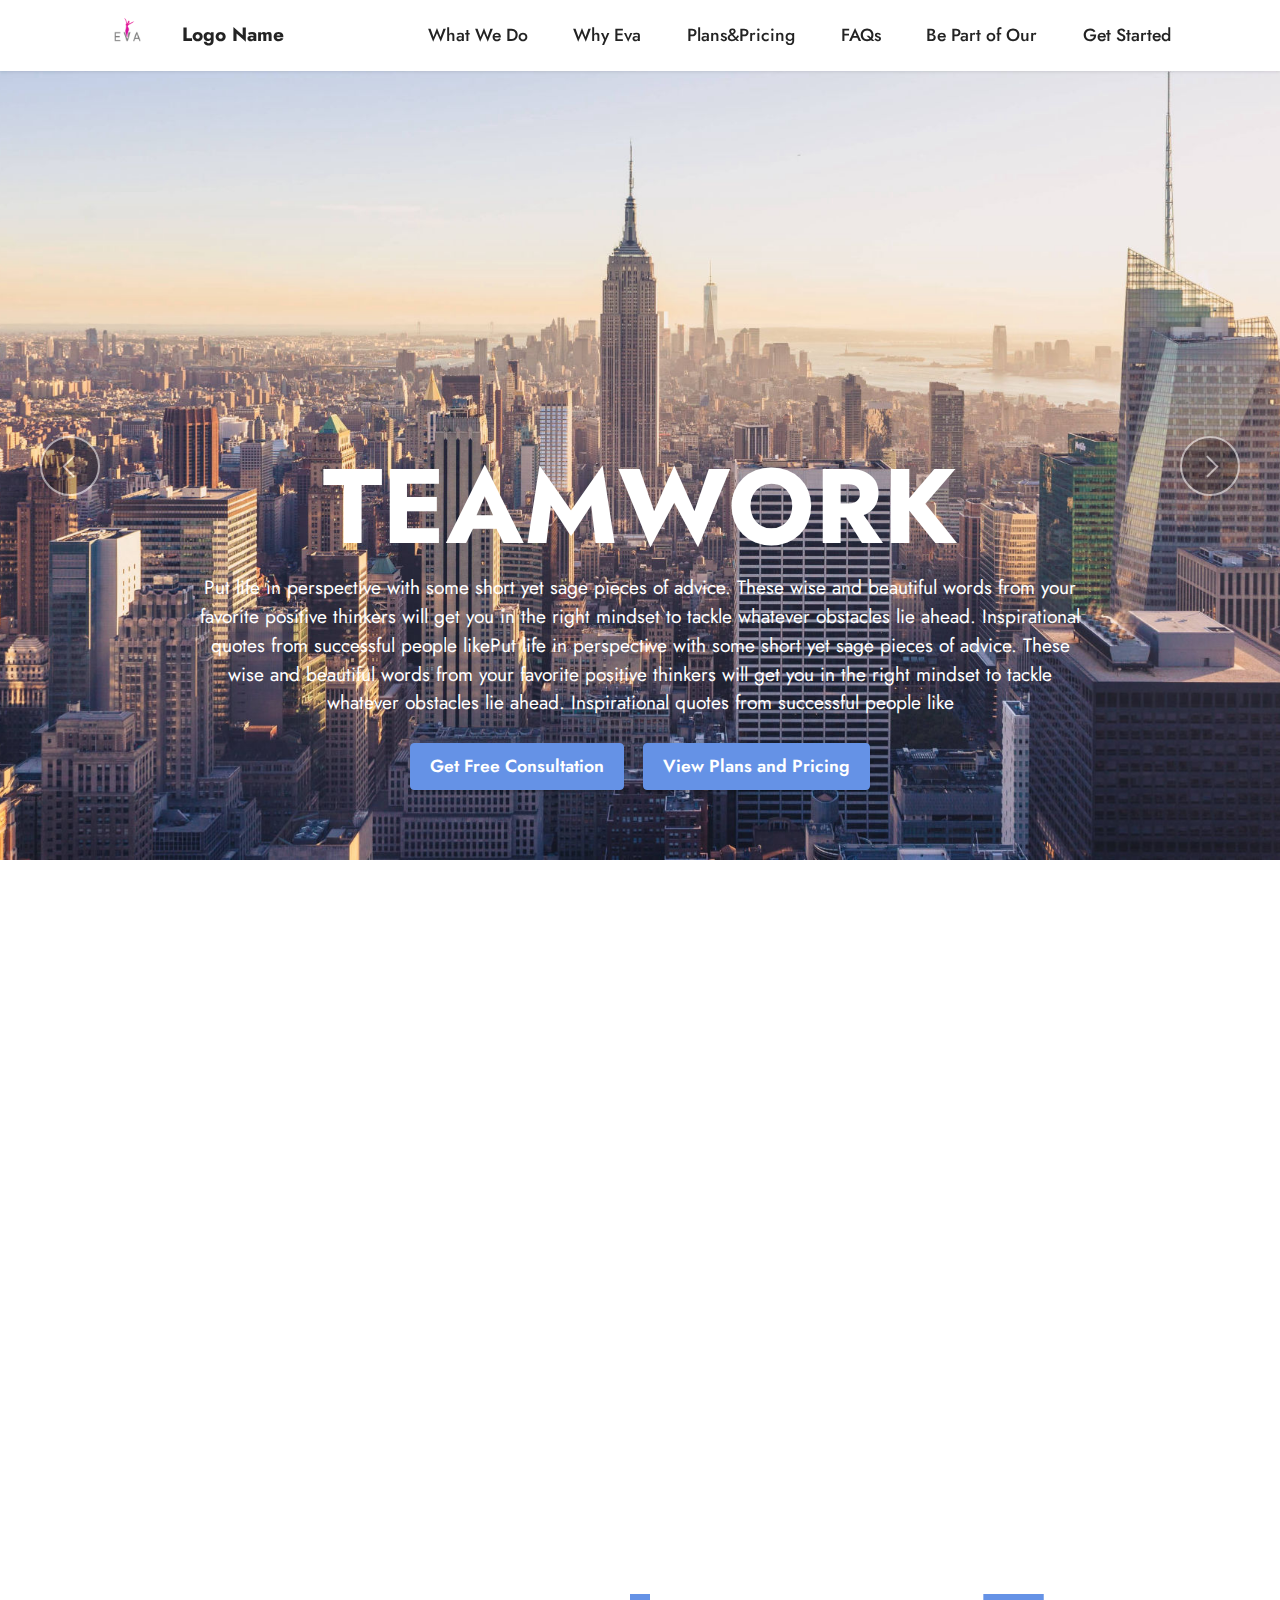
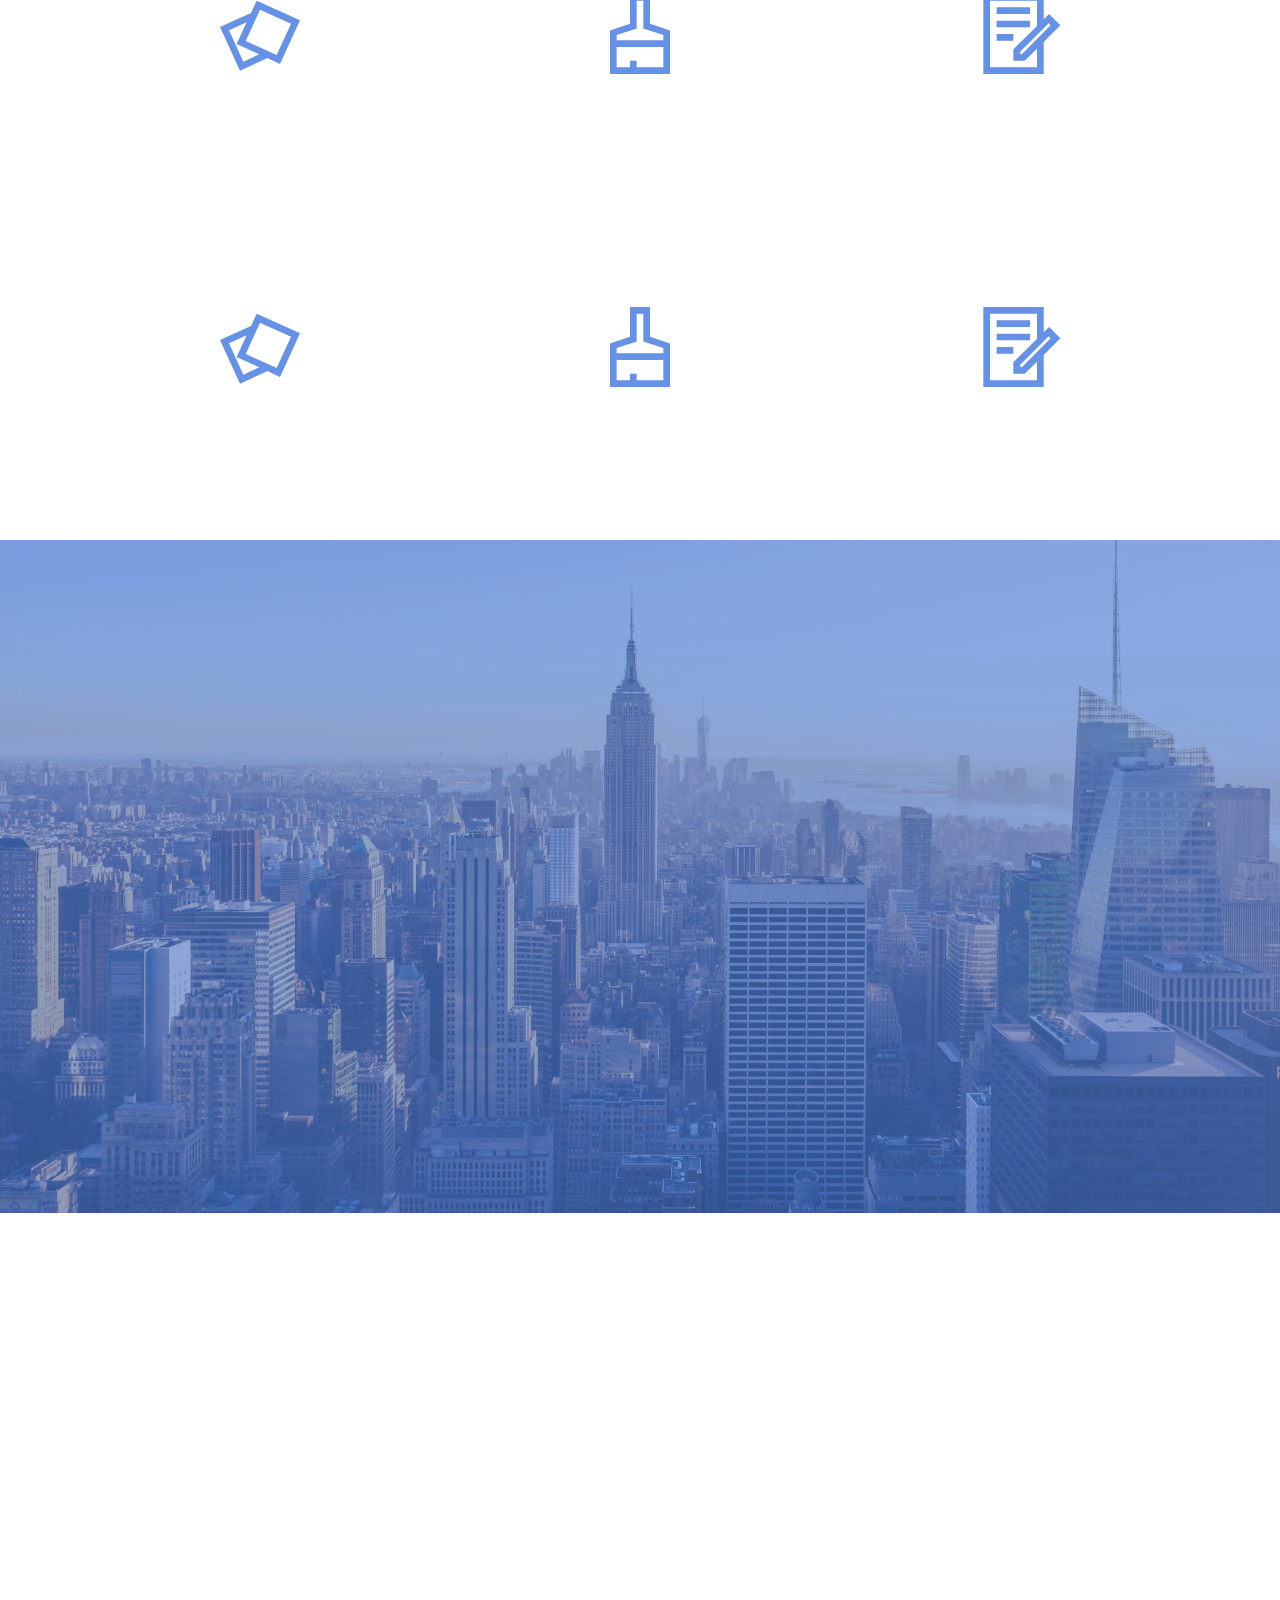
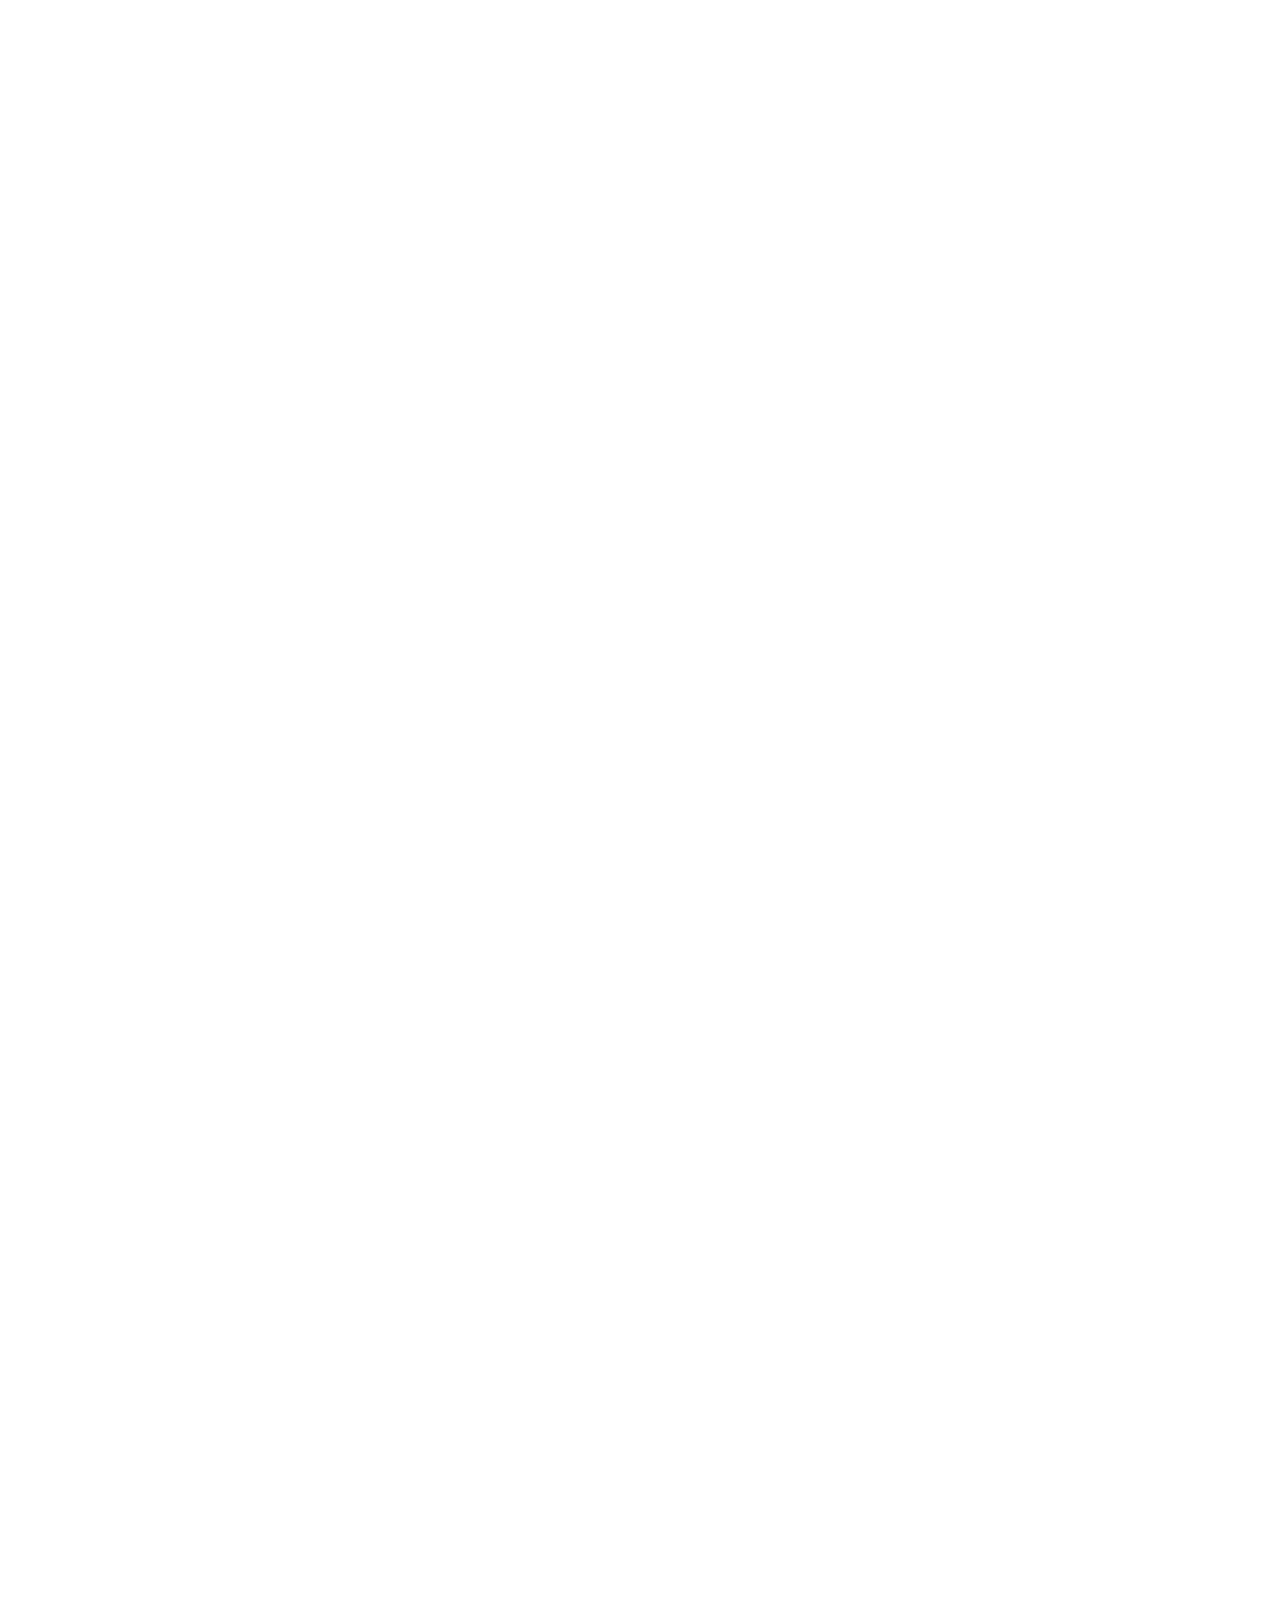
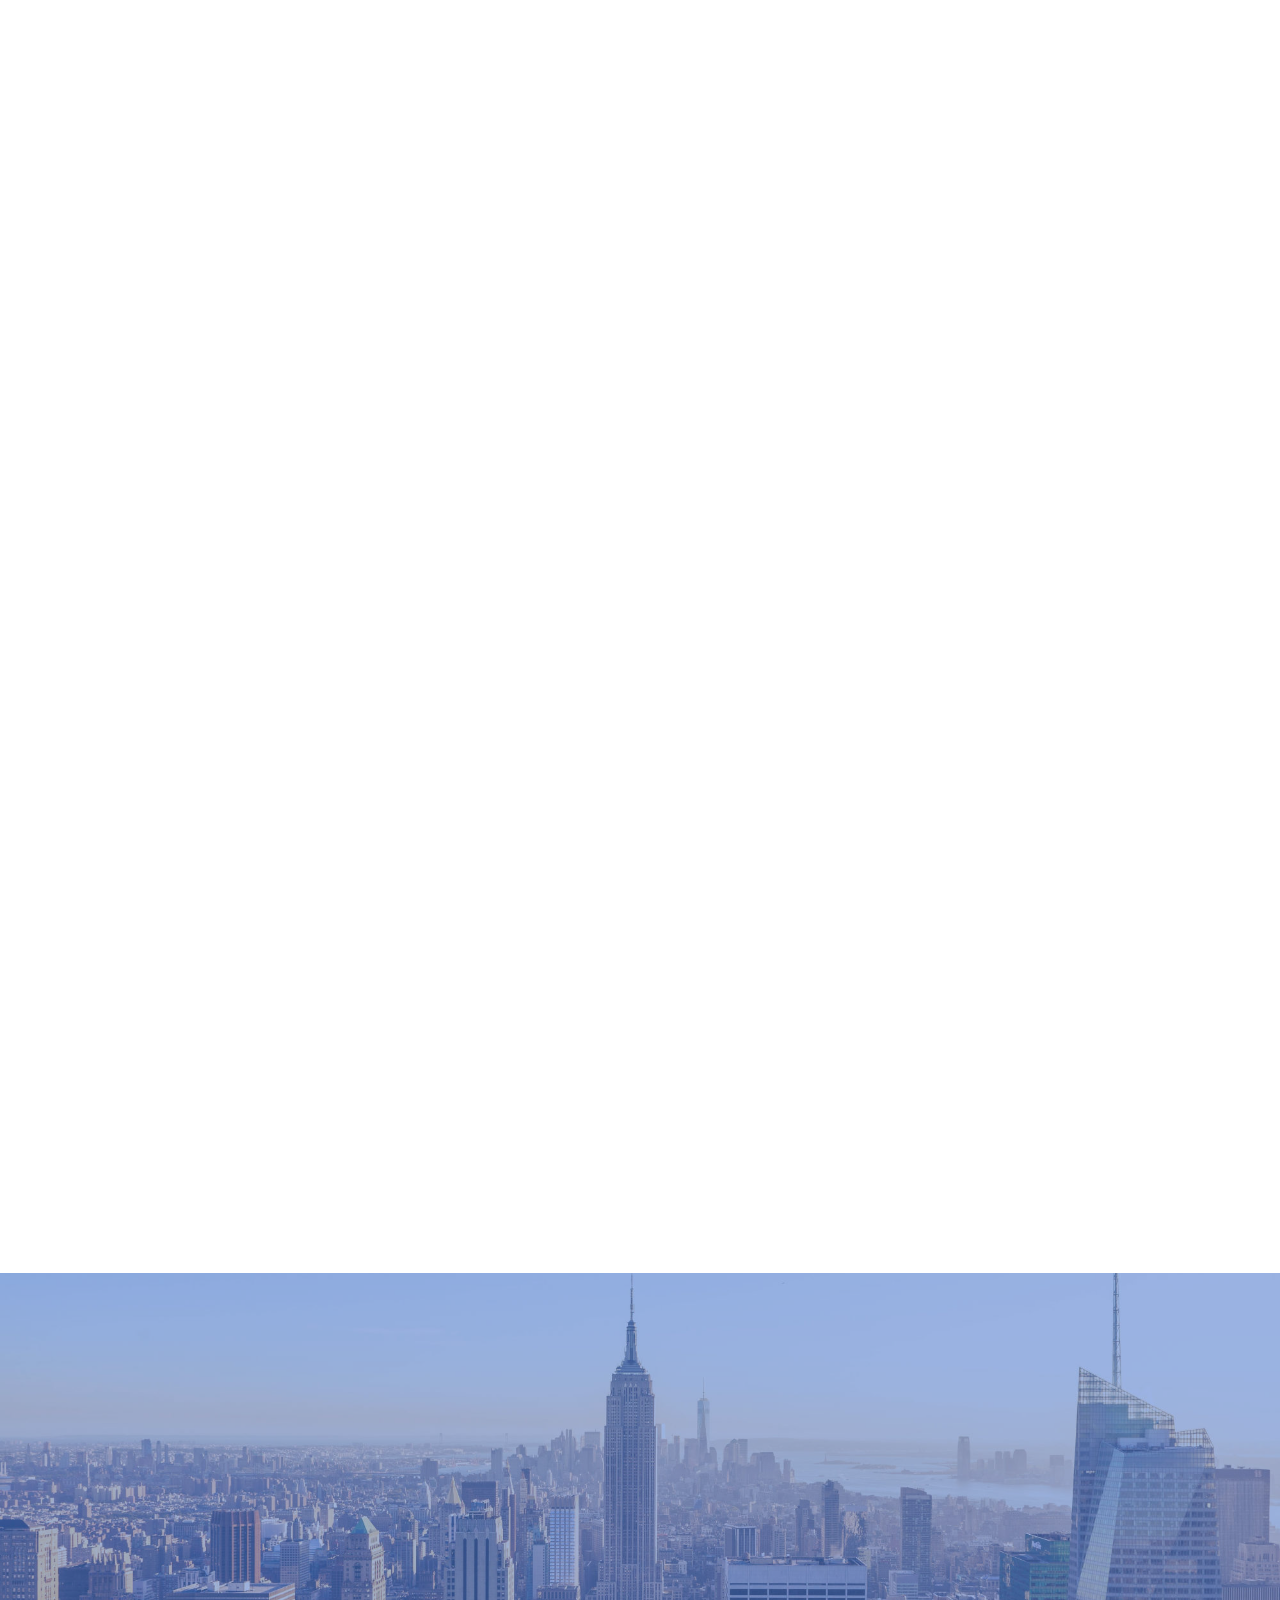
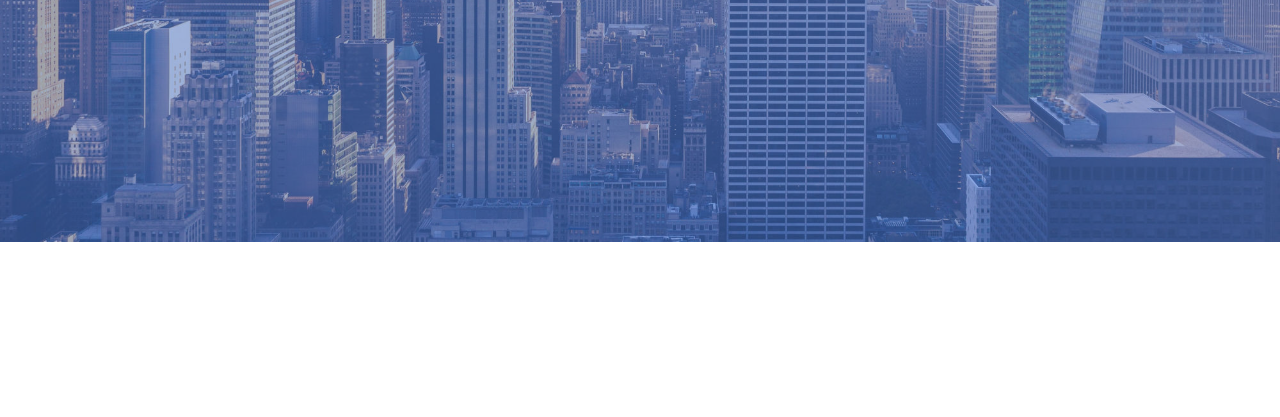
==== index.html @ bc3f20e6 "create github pages" ====
<!DOCTYPE html>
<html  >
<head>
  <!-- Site made with Mobirise Website Builder v5.0.29, https://mobirise.com -->
  <meta charset="UTF-8">
  <meta http-equiv="X-UA-Compatible" content="IE=edge">
  <meta name="generator" content="Mobirise v5.0.29, mobirise.com">
  <meta name="viewport" content="width=device-width, initial-scale=1, minimum-scale=1">
  <link rel="shortcut icon" href="assets/images/eva-04-128x74.png" type="image/x-icon">
  <meta name="description" content="">
  
  
  <title>Home</title>
  <link rel="stylesheet" href="assets/web/assets/mobirise-icons2/mobirise2.css">
  <link rel="stylesheet" href="assets/tether/tether.min.css">
  <link rel="stylesheet" href="assets/bootstrap/css/bootstrap.min.css">
  <link rel="stylesheet" href="assets/bootstrap/css/bootstrap-grid.min.css">
  <link rel="stylesheet" href="assets/bootstrap/css/bootstrap-reboot.min.css">
  <link rel="stylesheet" href="assets/dropdown/css/style.css">
  <link rel="stylesheet" href="assets/animatecss/animate.css">
  <link rel="stylesheet" href="assets/socicon/css/styles.css">
  <link rel="stylesheet" href="assets/theme/css/style.css">
  <link rel="preload" as="style" href="assets/mobirise/css/mbr-additional.css"><link rel="stylesheet" href="assets/mobirise/css/mbr-additional.css" type="text/css">
  
  
  
  
</head>
<body>
  
  <section class="menu menu2 cid-sbpPkQp2uf" once="menu" id="menu2-1">
    
    <nav class="navbar navbar-dropdown navbar-fixed-top navbar-expand-lg">
        <div class="container">
            <div class="navbar-brand">
                <span class="navbar-logo">
                    <a href="index.html#slider1-2">
                        <img src="assets/images/eva-04-1-113x65.png" alt="" style="height: 3rem;">
                    </a>
                </span>
                <span class="navbar-caption-wrap"><a class="navbar-caption text-black text-primary display-7" href="index.html#slider1-2">Logo Name&nbsp;</a></span>
            </div>
            <button class="navbar-toggler" type="button" data-toggle="collapse" data-target="#navbarSupportedContent" aria-controls="navbarNavAltMarkup" aria-expanded="false" aria-label="Toggle navigation">
                <div class="hamburger">
                    <span></span>
                    <span></span>
                    <span></span>
                    <span></span>
                </div>
            </button>
            <div class="collapse navbar-collapse" id="navbarSupportedContent">
                <ul class="navbar-nav nav-dropdown" data-app-modern-menu="true"><li class="nav-item"><a class="nav-link link text-black text-primary display-4" href="page2.html#header18-s">
                            What We Do</a></li><li class="nav-item"><a class="nav-link link text-black text-primary display-4" href="page1.html#header18-k">
                            Why Eva</a></li>
                    <li class="nav-item"><a class="nav-link link text-black text-primary display-4" href="page3.html#header18-z">
                            Plans&amp;Pricing</a></li><li class="nav-item"><a class="nav-link link text-black text-primary display-4" href="page4.html#header18-18">
                            FAQs</a></li><li class="nav-item"><a class="nav-link link text-black text-primary display-4" href="page5.html#header18-1g">
                            Be Part of Our</a></li>
                    <li class="nav-item"><a class="nav-link link text-black text-primary display-4" href="page8.html#form7-1y">Get Started</a>
                    </li></ul>
                
                
            </div>
        </div>
    </nav>
</section>

<section class="engine"><a href="https://mobirise.info/a">online web builder</a></section><section class="slider1 cid-sbpPXqwzat" id="slider1-2">
    
    <div class="carousel slide" id="sbBmzz43E3" data-ride="carousel" data-interval="4000">
        <ol class="carousel-indicators">
            <li data-slide-to="0" class="active" data-target="#sbBmzz43E3"></li>
            <li data-slide-to="1" data-target="#sbBmzz43E3"></li>
            <li data-slide-to="2" data-target="#sbBmzz43E3"></li>
        </ol>
        <div class="carousel-inner">
            <div class="carousel-item slider-image item active">
                <div class="item-wrapper">
                    <img class="d-block w-100" src="assets/images/building-1900x1069.jpg" data-slide-to="0">
                    
                    <div class="carousel-caption">
                        <h5 class="mbr-section-subtitle mbr-fonts-style display-1">
                            <strong>TEAMWORK</strong></h5>
                        <p class="mbr-section-text mbr-fonts-style display-7">Put life in perspective with some short yet sage pieces of advice. These wise and beautiful words from your favorite positive thinkers will get you in the right mindset to tackle whatever obstacles lie ahead. Inspirational quotes from successful people likePut life in perspective with some short yet sage pieces of advice. These wise and beautiful words from your favorite positive thinkers will get you in the right mindset to tackle whatever obstacles lie ahead. Inspirational quotes from successful people like</p>
                          <div class="row justify-content-center">
            <div class="col-md-12 col-lg-">
                <div class="mbr-section-btn align-center"><a class="btn btn-primary display-4" href="page6.html" target="_blank">Get Free Consultation</a>&nbsp; &nbsp; &nbsp; &nbsp;<a class="btn btn-primary display-4" href="page3.html#pricing2-11">View Plans and Pricing</a></div>
        </div>
               
        </div>
                    </div>
                </div>
            </div><div class="carousel-item slider-image item">
                <div class="item-wrapper">
                    <img class="d-block w-100" src="assets/images/company-1900x1425.jpg" data-slide-to="1">
                    
                    <div class="carousel-caption">
                        <h5 class="mbr-section-subtitle mbr-fonts-style display-1"><strong>INTEGRITY</strong></h5>
                        <p class="mbr-section-text mbr-fonts-style display-7">Put life in perspective with some short yet sage pieces of advice. These wise and beautiful words from your favorite positive thinkers will get you in the right mindset to tackle whatever obstacles lie ahead. Inspirational quotes from successful people likePut life in perspective with some short yet sage pieces of advice. These wise and beautiful words from your favorite positive thinkers will get you in the right mindset to tackle whatever obstacles lie ahead. Inspirational quotes from successful people like</p>
                         <div class="row justify-content-center">
            <div class="col-md-12 col-lg-">
                <div class="mbr-section-btn align-center"><a class="btn btn-primary display-4" href="page6.html" target="_blank">Get Free Consultation</a>&nbsp; &nbsp; &nbsp; &nbsp;<a class="btn btn-primary display-4" href="page3.html">View Plans and Pricing</a></div>
        </div>
               
        </div>
                    </div>
                </div>
            </div>
            
            <div class="carousel-item slider-image item">
                <div class="item-wrapper">
                    <img class="d-block w-100" src="assets/images/group3-1900x1165.jpg">
                    
                    <div class="carousel-caption">
                        <h5 class="mbr-section-subtitle mbr-fonts-style display-1">
                            <strong>FREEDOM</strong></h5>
                        <p class="mbr-section-text mbr-fonts-style display-7">Put life in perspective with some short yet sage pieces of advice. These wise and beautiful words from your favorite positive thinkers will get you in the right mindset to tackle whatever obstacles lie ahead. Inspirational quotes from successful people likePut life in perspective with some short yet sage pieces of advice. These wise and beautiful words from your favorite positive thinkers will get you in the right mindset to tackle whatever obstacles lie ahead. Inspirational quotes from successful people like</p>
                        <div class="row justify-content-center">
            <div class="col-md-12 col-lg-">
                <div class="mbr-section-btn align-center"><a class="btn btn-primary display-4" href="page6.html" target="_blank">Get Free Consultation</a>&nbsp; &nbsp; &nbsp; &nbsp;<a class="btn btn-primary display-4" href="page3.html#pricing2-11">View Plans and Pricing</a></div>
        </div>
               
        </div>
                        <div></div>
                          <div></div>
                            <div></div>
                              <div></div>  
                                <div></div>
                    </div>
                </div>
            </div>
        </div>
        <a class="carousel-control carousel-control-prev" role="button" data-slide="prev" href="#sbBmzz43E3">
            <span class="mobi-mbri mobi-mbri-arrow-prev" aria-hidden="true"></span>
            <span class="sr-only">Previous</span>
        </a>
        <a class="carousel-control carousel-control-next" role="button" data-slide="next" href="#sbBmzz43E3">
            <span class="mobi-mbri mobi-mbri-arrow-next" aria-hidden="true"></span>
            <span class="sr-only">Next</span>
        </a>
    </div>
</section>

<section class="content4 cid-sbpRpmJCJW" id="content4-4">
    
    <div class="container">
        <div class="row justify-content-center">
            <div class="title col-md-12 col-lg-10">
                <h3 class="mbr-section-title mbr-fonts-style align-center mb-4 display-5"><strong>Optimize your life with the help of an OVA Virtual Assistant (VA)</strong></h3>
      
                
            </div>
        </div>
    </div>
</section>

<section class="content5 cid-sbpSzeBwg0" id="content5-6">
    
    <div class="container">
        <div class="row justify-content-center">
            <div class="col-md-12 col-lg-10">
                
                <h4 class="mbr-section-subtitle mbr-fonts-style mb-4 display-5">
                    WE TAKE CARE OF IT</h4>
                <p class="mbr-text mbr-fonts-style display-7">
                    Put life in perspective with some short yet sage pieces of advice. These wise and beautiful words from your favorite positive thinkers will get you in the right mindset to tackle whatever obstacles lie ahead. Inspirational quotes from successful people likePu</p>
            </div>
        </div>
    </div>
</section>

<section class="features13 cid-sbpSO066Wj" id="features14-7">
    

    
    <div class="container">
        <div class="row">
            <div class="col-12">
                <h3 class="mbr-section-title align-center mb-4 mbr-fonts-style display-2"><strong>What you get</strong></h3>
            </div>
            <div class="card col-12 col-md-4 col-lg-2 p-3">
                <div class="card-wrapper">
                    <div class="card-box align-center">
                        <span class="mbr-iconfont mobi-mbri-image-gallery mobi-mbri"></span>
                        <h4 class="card-title align-center mbr-black mbr-fonts-style display-7"><strong>&nbsp;Images</strong></h4>
                    </div>
                </div>
            </div>
            <div class="card p-3 col-12 col-md-4 col-lg-2">
                <div class="card-wrapper">
                    <div class="card-box align-center">
                        <span class="mbr-iconfont mobi-mbri-website-theme-2 mobi-mbri"></span>
                        <h4 class="card-title align-center mbr-black mbr-fonts-style display-7">
                            <strong>Images</strong></h4>
                    </div>
                </div>
            </div>
            <div class="card p-3 col-12 col-md-4 col-lg-2">
                <div class="card-wrapper">
                    <div class="card-box align-center">
                        <span class="mbr-iconfont mobi-mbri-contact-form mobi-mbri"></span>
                        <h4 class="card-title align-center mbr-black mbr-fonts-style display-7">
                            <strong>Images</strong>
                        </h4>
                    </div>
                </div>
            </div>
            
            
            
        </div>
    </div>
</section>

<section class="features13 cid-sbpSOsFfc1" id="features14-8">
    

    
    <div class="container">
        <div class="row">
            <div class="col-12">
              
            </div>
            <div class="card col-12 col-md-4 col-lg-2 p-3">
                <div class="card-wrapper">
                    <div class="card-box align-center">
                        <span class="mbr-iconfont mobi-mbri-image-gallery mobi-mbri"></span>
                        <h4 class="card-title align-center mbr-black mbr-fonts-style display-7">
                            <strong>Images</strong></h4>
                    </div>
                </div>
            </div>
            <div class="card p-3 col-12 col-md-4 col-lg-2">
                <div class="card-wrapper">
                    <div class="card-box align-center">
                        <span class="mbr-iconfont mobi-mbri-website-theme-2 mobi-mbri"></span>
                        <h4 class="card-title align-center mbr-black mbr-fonts-style display-7">
                            <strong>Images</strong></h4>
                    </div>
                </div>
            </div>
            <div class="card p-3 col-12 col-md-4 col-lg-2">
                <div class="card-wrapper">
                    <div class="card-box align-center">
                        <span class="mbr-iconfont mobi-mbri-contact-form mobi-mbri"></span>
                        <h4 class="card-title align-center mbr-black mbr-fonts-style display-7">
                            <strong>Images</strong>
                        </h4>
                    </div>
                </div>
            </div>
            
            
            
        </div>
    </div>
</section>

<section class="info3 cid-sbpTcKGDI8" id="info3-9">

    

    <div class="mbr-overlay" style="opacity: 0.6; background-color: rgb(68, 121, 217);">
    </div>
    <div class="container">
        <div class="row justify-content-center">
            <div class="card col-12 col-lg-10">
                <div class="card-wrapper">
                    <div class="card-box align-center">
                        <h4 class="card-title mbr-fonts-style align-center mb-4 display-2"><strong>Succeed in work and life by supercharging your productivity</strong></h4>
                        <p class="mbr-text mbr-fonts-style mb-4 display-7">
                            Put life in perspective with some short yet sage pieces of advice. These wise and beautiful words from your favorite positive thinkers will get you in the right mindset to tackle whatever obstacles lie ahead. Inspirational quotes from successful people likePu</p>
                        <div class="mbr-section-btn mt-3"><a class="btn btn-info display-4" href="page6.html" target="_blank">GET FREE CONSULTATION</a></div>
                    </div>
                </div>
            </div>
        </div>
    </div>
</section>

<section class="content4 cid-sbpTHoYTL3" id="content4-e">
    
    <div class="container">
        <div class="row justify-content-center">
            <div class="title col-md-12 col-lg-10">
                <h3 class="mbr-section-title mbr-fonts-style align-center mb-4 display-2">
                    <strong>How it is works</strong></h3>
               
                
            </div>
        </div>
    </div>
</section>

<section class="image2 cid-sbtKlRwYb3" id="image2-1m">
    

    

    <div class="container">
        <div class="row align-items-center">
            <div class="col-12 col-lg-6">
                <div class="image-wrapper">
                    <img src="assets/images/group2-1076x717.jpg" alt="">
                    <p class="mbr-description mbr-fonts-style mt-2 align-center display-4">
                        Image Description</p>
                </div>
            </div>
            <div class="col-12 col-lg">
                <div class="text-wrapper">
                    <h3 class="mbr-section-title mbr-fonts-style mb-3 display-5"><strong>Tell us what you need; we are here to listen.</strong></h3>
                    <p class="mbr-text mbr-fonts-style display-7">
                        Put life in perspective with some short yet sage pieces of advice. These wise and beautiful words from your favorite positive thinkers will get you in the right mindset to tackle whatever obstacles lie ahead. Inspirational quotes from successful people likePu </p>
                                         
        <div class="row justify-content-center">
            <div class="col-md-12 col-lg-6">
                <div class="mbr-section-btn align-center"><a class="btn btn-primary display-4" href="page6.html" target="_blank">Learn more</a></div>
            </div>
        </div>
                </div>
            </div>
        </div>
    </div>
</section>

<section class="image1 cid-sbpTxVZeYS" id="image1-a">
    

    

    <div class="container">
        <div class="row align-items-center">
            <div class="col-12 col-lg-6">
                <div class="image-wrapper">
                    <img src="assets/images/group-1076x807.jpg" alt="">
                    <p class="mbr-description mbr-fonts-style pt-2 align-center display-4"></p>
                </div>
            </div>
            <div class="col-12 col-lg">
                <div class="text-wrapper">
                    <h3 class="mbr-section-title mbr-fonts-style mb-3 display-5"><strong>Tell us what you need; we are here to listen.</strong></h3>
                    <p class="mbr-text mbr-fonts-style display-7">
                        Put life in perspective with some short yet sage pieces of advice. These wise and beautiful words from your favorite positive thinkers will get you in the right mindset to tackle whatever obstacles lie ahead. Inspirational quotes from successful people likePu&nbsp;</p>
                </div>
            </div>
        </div>
    </div>
</section>

<section class="image2 cid-sbpTynDBvG" id="image2-b">
    

    

    <div class="container">
        <div class="row align-items-center">
            <div class="col-12 col-lg-6">
                <div class="image-wrapper">
                    <img src="assets/images/ceo2-1076x718.jpg" alt="">
                    <p class="mbr-description mbr-fonts-style mt-2 align-center display-4"></p>
                </div>
            </div>
            <div class="col-12 col-lg">
                <div class="text-wrapper">
                    <h3 class="mbr-section-title mbr-fonts-style mb-3 display-5"><strong>Tell us what you need; we are here to listen.</strong></h3>
                    <p class="mbr-text mbr-fonts-style display-7">
                        Put life in perspective with some short yet sage pieces of advice. These wise and beautiful words from your favorite positive thinkers will get you in the right mindset to tackle whatever obstacles lie ahead. Inspirational quotes from successful people likePu</p>
                </div>
            </div>
        </div>
    </div>
</section>

<section class="image1 cid-sbpTz14M9P" id="image1-c">
    

    

    <div class="container">
        <div class="row align-items-center">
            <div class="col-12 col-lg-6">
                <div class="image-wrapper">
                    <img src="assets/images/group3-1076x660.jpg" alt="">
                    <p class="mbr-description mbr-fonts-style pt-2 align-center display-4"></p>
                </div>
            </div>
            <div class="col-12 col-lg">
                <div class="text-wrapper">
                    <h3 class="mbr-section-title mbr-fonts-style mb-3 display-5"><strong>Tell us what you need; we are here to listen.</strong></h3>
                    <p class="mbr-text mbr-fonts-style display-7">
                        Put life in perspective with some short yet sage pieces of advice. These wise and beautiful words from your favorite positive thinkers will get you in the right mindset to tackle whatever obstacles lie ahead. Inspirational quotes from successful people likePu</p>
                </div>
            </div>
        </div>
    </div>
</section>

<section class="image2 cid-sbpTzI8mGp" id="image2-d">
    

    

    <div class="container">
        <div class="row align-items-center">
            <div class="col-12 col-lg-6">
                <div class="image-wrapper">
                    <img src="assets/images/group1-1076x605.jpg" alt="">
                    <p class="mbr-description mbr-fonts-style mt-2 align-center display-4"></p>
                </div>
            </div>
            <div class="col-12 col-lg">
                <div class="text-wrapper">
                    <h3 class="mbr-section-title mbr-fonts-style mb-3 display-5"><strong>Tell us what you need; we are here to listen.</strong></h3>
                    <p class="mbr-text mbr-fonts-style display-7">
                        Put life in perspective with some short yet sage pieces of advice. These wise and beautiful words from your favorite positive thinkers will get you in the right mindset to tackle whatever obstacles lie ahead. Inspirational quotes from successful people likePu</p>
                </div>
            </div>
        </div>
    </div>
</section>

<section class="content5 cid-sbpUmms9JP" id="content5-f">
    
    <div class="container">
        <div class="row justify-content-center">
            <div class="col-md-12 col-lg-10">
                
                <h4 class="mbr-section-subtitle mbr-fonts-style mb-4 display-5">ONLY THE BEST FOR YOU</h4>
                <p class="mbr-text mbr-fonts-style display-7">
                    Put life in perspective with some short yet sage pieces of advice. These wise and beautiful words from your favorite positive thinkers will get you in the right mindset to tackle whatever obstacles lie ahead. Inspirational quotes from successful people likePu</p>
            </div>
        </div>
    </div>
</section>

<section class="info1 cid-sbpUzFqHrh" id="info1-g">
    
    <div class="mbr-overlay" style="opacity: 0.5; background-color: rgb(68, 121, 217);"></div>
    <div class="align-center container">
        <div class="row justify-content-center">
            <div class="col-12 col-lg-8">
                <h3 class="mbr-section-title mb-4 mbr-fonts-style display-2"><strong>Trust us with your to-do list and&nbsp;</strong></h3>
                
                 <p class="mbr-text mbr-fonts-style display-7">
                    Put life in perspective with some short yet sage pieces of advice. These wise and beautiful words from your favorite positive thinkers will get you in the right mindset to tackle whatever obstacles lie ahead. Inspirational quotes from successful people likePu</p>
                <div class="mbr-section-btn"><a class="btn btn-white display-4" href="page6.html" target="_blank">Get Free Consultation</a></div>
            </div>
        </div>
    </div>
</section>

<section class="footer3 cid-sbpV3NNLh1 mbr-reveal" once="footers" id="footer3-h">

    

    

    <div class="container">
        <div class="media-container-row align-center mbr-white">
            <div class="row row-links">
                <ul class="foot-menu">
                    
                    
                    
                    
                    
                <li class="foot-menu-item mbr-fonts-style display-7"><a href="page2.html#header18-s" class="text-primary">What We Do&nbsp;</a></li><li class="foot-menu-item mbr-fonts-style display-7"><a href="page1.html#header18-k" class="text-primary">Why Eva&nbsp;&nbsp;</a></li><li class="foot-menu-item mbr-fonts-style display-7"><a href="page3.html#header18-z" class="text-primary">Plans&amp;Pricing&nbsp;</a> &nbsp;</li><li class="foot-menu-item mbr-fonts-style display-7">
                        <a class="text-white text-primary" href="page4.html#header18-18" target="_blank"></a><a href="page4.html#header18-18" class="text-primary" target="_blank">FAQs</a>&nbsp; &nbsp;</li><li class="foot-menu-item mbr-fonts-style display-7"><a href="page5.html#header18-1g" class="text-primary">Be Part of Our Team&nbsp;</a></li><li class="foot-menu-item mbr-fonts-style display-7"><a href="page8.html" class="text-primary">Get Started&nbsp;</a></li></ul>
            </div>
            <div class="row social-row">
                <div class="social-list align-right pb-2">
                    
                    
                    
                    
                    
                    
                <div class="soc-item">
                        <a href="page6.html#header18-1r" target="_blank">
                            <span class="mbr-iconfont mbr-iconfont-social socicon-twitter socicon"></span>
                        </a>
                    </div><div class="soc-item">
                        <a href="page6.html#header18-1r" target="_blank">
                            <span class="mbr-iconfont mbr-iconfont-social socicon-facebook socicon"></span>
                        </a>
                    </div></div>
            </div>
            <div class="row row-copirayt">
                <p class="mbr-text mb-0 mbr-fonts-style mbr-white align-center display-7">
                    © All Rights Reserved. <a href="page9.html#header18-24" class="text-primary">Terms and Condition</a></p>
            </div>
        </div>
    </div>
</section>


  <script src="assets/web/assets/jquery/jquery.min.js"></script>
  <script src="assets/popper/popper.min.js"></script>
  <script src="assets/tether/tether.min.js"></script>
  <script src="assets/bootstrap/js/bootstrap.min.js"></script>
  <script src="assets/smoothscroll/smooth-scroll.js"></script>
  <script src="assets/dropdown/js/nav-dropdown.js"></script>
  <script src="assets/dropdown/js/navbar-dropdown.js"></script>
  <script src="assets/touchswipe/jquery.touch-swipe.min.js"></script>
  <script src="assets/viewportchecker/jquery.viewportchecker.js"></script>
  <script src="assets/theme/js/script.js"></script>
  
  
  
  <input name="animation" type="hidden">
  </body>
</html>
---- assets/web/assets/mobirise-icons2/mobirise2.css ----
@font-face {
  font-family: 'Moririse2';
  font-display: swap;
  src:  url('mobirise2.eot?f2bix4');
  src:  url('mobirise2.eot?f2bix4#iefix') format('embedded-opentype'),
    url('mobirise2.ttf?f2bix4') format('truetype'),
    url('mobirise2.woff?f2bix4') format('woff'),
    url('mobirise2.svg?f2bix4#mobirise2') format('svg');
  font-weight: normal;
  font-style: normal;
}

[class^="mobi-"], [class*=" mobi-"] {
  /* use !important to prevent issues with browser extensions that change fonts */
  font-family: 'Moririse2' !important;
  speak: none;
  font-style: normal;
  font-weight: normal;
  font-variant: normal;
  text-transform: none;
  line-height: 1;

  /* Better Font Rendering =========== */
  -webkit-font-smoothing: antialiased;
  -moz-osx-font-smoothing: grayscale;
}

.mobi-mbri-add-submenu:before {
  content: "\e900";
}
.mobi-mbri-alert:before {
  content: "\e901";
}
.mobi-mbri-align-center:before {
  content: "\e902";
}
.mobi-mbri-align-justify:before {
  content: "\e903";
}
.mobi-mbri-align-left:before {
  content: "\e904";
}
.mobi-mbri-align-right:before {
  content: "\e905";
}
.mobi-mbri-android:before {
  content: "\e906";
}
.mobi-mbri-apple:before {
  content: "\e907";
}
.mobi-mbri-arrow-down:before {
  content: "\e908";
}
.mobi-mbri-arrow-next:before {
  content: "\e909";
}
.mobi-mbri-arrow-prev:before {
  content: "\e90a";
}
.mobi-mbri-arrow-up:before {
  content: "\e90b";
}
.mobi-mbri-bold:before {
  content: "\e90c";
}
.mobi-mbri-bookmark:before {
  content: "\e90d";
}
.mobi-mbri-bootstrap:before {
  content: "\e90e";
}
.mobi-mbri-briefcase:before {
  content: "\e90f";
}
.mobi-mbri-browse:before {
  content: "\e910";
}
.mobi-mbri-bulleted-list:before {
  content: "\e911";
}
.mobi-mbri-calendar:before {
  content: "\e912";
}
.mobi-mbri-camera:before {
  content: "\e913";
}
.mobi-mbri-cart-add:before {
  content: "\e914";
}
.mobi-mbri-cart-full:before {
  content: "\e915";
}
.mobi-mbri-cash:before {
  content: "\e916";
}
.mobi-mbri-change-style:before {
  content: "\e917";
}
.mobi-mbri-chat:before {
  content: "\e918";
}
.mobi-mbri-clock:before {
  content: "\e919";
}
.mobi-mbri-close:before {
  content: "\e91a";
}
.mobi-mbri-cloud:before {
  content: "\e91b";
}
.mobi-mbri-code:before {
  content: "\e91c";
}
.mobi-mbri-contact-form:before {
  content: "\e91d";
}
.mobi-mbri-credit-card:before {
  content: "\e91e";
}
.mobi-mbri-cursor-click:before {
  content: "\e91f";
}
.mobi-mbri-cust-feedback:before {
  content: "\e920";
}
.mobi-mbri-database:before {
  content: "\e921";
}
.mobi-mbri-delivery:before {
  content: "\e922";
}
.mobi-mbri-desktop:before {
  content: "\e923";
}
.mobi-mbri-devices:before {
  content: "\e924";
}
.mobi-mbri-down:before {
  content: "\e925";
}
.mobi-mbri-download-2:before {
  content: "\e926";
}
.mobi-mbri-download:before {
  content: "\e927";
}
.mobi-mbri-drag-n-drop-2:before {
  content: "\e928";
}
.mobi-mbri-drag-n-drop:before {
  content: "\e929";
}
.mobi-mbri-edit-2:before {
  content: "\e92a";
}
.mobi-mbri-edit:before {
  content: "\e92b";
}
.mobi-mbri-error:before {
  content: "\e92c";
}
.mobi-mbri-extension:before {
  content: "\e92d";
}
.mobi-mbri-features:before {
  content: "\e92e";
}
.mobi-mbri-file:before {
  content: "\e92f";
}
.mobi-mbri-flag:before {
  content: "\e930";
}
.mobi-mbri-folder:before {
  content: "\e931";
}
.mobi-mbri-gift:before {
  content: "\e932";
}
.mobi-mbri-github:before {
  content: "\e933";
}
.mobi-mbri-globe-2:before {
  content: "\e934";
}
.mobi-mbri-globe:before {
  content: "\e935";
}
.mobi-mbri-growing-chart:before {
  content: "\e936";
}
.mobi-mbri-hearth:before {
  content: "\e937";
}
.mobi-mbri-help:before {
  content: "\e938";
}
.mobi-mbri-home:before {
  content: "\e939";
}
.mobi-mbri-hot-cup:before {
  content: "\e93a";
}
.mobi-mbri-idea:before {
  content: "\e93b";
}
.mobi-mbri-image-gallery:before {
  content: "\e93c";
}
.mobi-mbri-image-slider:before {
  content: "\e93d";
}
.mobi-mbri-info:before {
  content: "\e93e";
}
.mobi-mbri-italic:before {
  content: "\e93f";
}
.mobi-mbri-key:before {
  content: "\e940";
}
.mobi-mbri-laptop:before {
  content: "\e941";
}
.mobi-mbri-layers:before {
  content: "\e942";
}
.mobi-mbri-left-right:before {
  content: "\e943";
}
.mobi-mbri-left:before {
  content: "\e944";
}
.mobi-mbri-letter:before {
  content: "\e945";
}
.mobi-mbri-like:before {
  content: "\e946";
}
.mobi-mbri-link:before {
  content: "\e947";
}
.mobi-mbri-lock:before {
  content: "\e948";
}
.mobi-mbri-login:before {
  content: "\e949";
}
.mobi-mbri-logout:before {
  content: "\e94a";
}
.mobi-mbri-magic-stick:before {
  content: "\e94b";
}
.mobi-mbri-map-pin:before {
  content: "\e94c";
}
.mobi-mbri-menu:before {
  content: "\e94d";
}
.mobi-mbri-mobile-2:before {
  content: "\e94e";
}
.mobi-mbri-mobile-horizontal:before {
  content: "\e94f";
}
.mobi-mbri-mobile:before {
  content: "\e950";
}
.mobi-mbri-mobirise:before {
  content: "\e951";
}
.mobi-mbri-more-horizontal:before {
  content: "\e952";
}
.mobi-mbri-more-vertical:before {
  content: "\e953";
}
.mobi-mbri-music:before {
  content: "\e954";
}
.mobi-mbri-new-file:before {
  content: "\e955";
}
.mobi-mbri-numbered-list:before {
  content: "\e956";
}
.mobi-mbri-opened-folder:before {
  content: "\e957";
}
.mobi-mbri-pages:before {
  content: "\e958";
}
.mobi-mbri-paper-plane:before {
  content: "\e959";
}
.mobi-mbri-paperclip:before {
  content: "\e95a";
}
.mobi-mbri-phone:before {
  content: "\e95b";
}
.mobi-mbri-photo:before {
  content: "\e95c";
}
.mobi-mbri-photos:before {
  content: "\e95d";
}
.mobi-mbri-pin:before {
  content: "\e95e";
}
.mobi-mbri-play:before {
  content: "\e95f";
}
.mobi-mbri-plus:before {
  content: "\e960";
}
.mobi-mbri-preview:before {
  content: "\e961";
}
.mobi-mbri-print:before {
  content: "\e962";
}
.mobi-mbri-protect:before {
  content: "\e963";
}
.mobi-mbri-question:before {
  content: "\e964";
}
.mobi-mbri-quote-left:before {
  content: "\e965";
}
.mobi-mbri-quote-right:before {
  content: "\e966";
}
.mobi-mbri-redo:before {
  content: "\e967";
}
.mobi-mbri-refresh:before {
  content: "\e968";
}
.mobi-mbri-responsive-2:before {
  content: "\e969";
}
.mobi-mbri-responsive:before {
  content: "\e96a";
}
.mobi-mbri-right:before {
  content: "\e96b";
}
.mobi-mbri-rocket:before {
  content: "\e96c";
}
.mobi-mbri-sad-face:before {
  content: "\e96d";
}
.mobi-mbri-sale:before {
  content: "\e96e";
}
.mobi-mbri-save:before {
  content: "\e96f";
}
.mobi-mbri-search:before {
  content: "\e970";
}
.mobi-mbri-setting-2:before {
  content: "\e971";
}
.mobi-mbri-setting-3:before {
  content: "\e972";
}
.mobi-mbri-setting:before {
  content: "\e973";
}
.mobi-mbri-share:before {
  content: "\e974";
}
.mobi-mbri-shopping-bag:before {
  content: "\e975";
}
.mobi-mbri-shopping-basket:before {
  content: "\e976";
}
.mobi-mbri-shopping-cart:before {
  content: "\e977";
}
.mobi-mbri-sites:before {
  content: "\e978";
}
.mobi-mbri-smile-face:before {
  content: "\e979";
}
.mobi-mbri-speed:before {
  content: "\e97a";
}
.mobi-mbri-star:before {
  content: "\e97b";
}
.mobi-mbri-success:before {
  content: "\e97c";
}
.mobi-mbri-sun:before {
  content: "\e97d";
}
.mobi-mbri-sun2:before {
  content: "\e97e";
}
.mobi-mbri-tablet-vertical:before {
  content: "\e97f";
}
.mobi-mbri-tablet:before {
  content: "\e980";
}
.mobi-mbri-target:before {
  content: "\e981";
}
.mobi-mbri-timer:before {
  content: "\e982";
}
.mobi-mbri-to-ftp:before {
  content: "\e983";
}
.mobi-mbri-to-local-drive:before {
  content: "\e984";
}
.mobi-mbri-touch-swipe:before {
  content: "\e985";
}
.mobi-mbri-touch:before {
  content: "\e986";
}
.mobi-mbri-trash:before {
  content: "\e987";
}
.mobi-mbri-underline:before {
  content: "\e988";
}
.mobi-mbri-undo:before {
  content: "\e989";
}
.mobi-mbri-unlink:before {
  content: "\e98a";
}
.mobi-mbri-unlock:before {
  content: "\e98b";
}
.mobi-mbri-up-down:before {
  content: "\e98c";
}
.mobi-mbri-up:before {
  content: "\e98d";
}
.mobi-mbri-update:before {
  content: "\e98e";
}
.mobi-mbri-upload-2:before {
  content: "\e98f";
}
.mobi-mbri-upload:before {
  content: "\e990";
}
.mobi-mbri-user-2:before {
  content: "\e991";
}
.mobi-mbri-user:before {
  content: "\e992";
}
.mobi-mbri-users:before {
  content: "\e993";
}
.mobi-mbri-video-play:before {
  content: "\e994";
}
.mobi-mbri-video:before {
  content: "\e995";
}
.mobi-mbri-watch:before {
  content: "\e996";
}
.mobi-mbri-website-theme-2:before {
  content: "\e997";
}
.mobi-mbri-website-theme:before {
  content: "\e998";
}
.mobi-mbri-wifi:before {
  content: "\e999";
}
.mobi-mbri-windows:before {
  content: "\e99a";
}
.mobi-mbri-zoom-in:before {
  content: "\e99b";
}
.mobi-mbri-zoom-out:before {
  content: "\e99c";
}
---- assets/dropdown/css/style.css ----
.navbar-dropdown {
  left: 0;
  padding: 0;
  position: absolute;
  right: 0;
  top: 0;
  transition: all 0.45s ease;
  z-index: 1030;
  background: #282828; }
  .navbar-dropdown .navbar-logo {
    margin-right: 0.8rem;
    transition: margin 0.3s ease-in-out;
    vertical-align: middle; }
    .navbar-dropdown .navbar-logo img {
      height: 3.125rem;
      transition: all 0.3s ease-in-out; }
    .navbar-dropdown .navbar-logo.mbr-iconfont {
      font-size: 3.125rem;
      line-height: 3.125rem; }
  .navbar-dropdown .navbar-caption {
    font-weight: 700;
    white-space: normal;
    vertical-align: -4px;
    line-height: 3.125rem !important; }
    .navbar-dropdown .navbar-caption, .navbar-dropdown .navbar-caption:hover {
      color: inherit;
      text-decoration: none; }
  .navbar-dropdown .mbr-iconfont + .navbar-caption {
    vertical-align: -1px; }
  .navbar-dropdown.navbar-fixed-top {
    position: fixed; }
  .navbar-dropdown .navbar-brand span {
    vertical-align: -4px; }
  .navbar-dropdown.bg-color.transparent {
    background: none; }
  .navbar-dropdown.navbar-short .navbar-brand {
    padding: 0.625rem 0; }
    .navbar-dropdown.navbar-short .navbar-brand span {
      vertical-align: -1px; }
  .navbar-dropdown.navbar-short .navbar-caption {
    line-height: 2.375rem !important;
    vertical-align: -2px; }
  .navbar-dropdown.navbar-short .navbar-logo {
    margin-right: 0.5rem; }
    .navbar-dropdown.navbar-short .navbar-logo img {
      height: 2.375rem; }
    .navbar-dropdown.navbar-short .navbar-logo.mbr-iconfont {
      font-size: 2.375rem;
      line-height: 2.375rem; }
  .navbar-dropdown.navbar-short .mbr-table-cell {
    height: 3.625rem; }
  .navbar-dropdown .navbar-close {
    left: 0.6875rem;
    position: fixed;
    top: 0.75rem;
    z-index: 1000; }
  .navbar-dropdown .hamburger-icon {
    content: "";
    display: inline-block;
    vertical-align: middle;
    width: 16px;
    -webkit-box-shadow: 0 -6px 0 1px #282828,0 0 0 1px #282828,0 6px 0 1px #282828;
    -moz-box-shadow: 0 -6px 0 1px #282828,0 0 0 1px #282828,0 6px 0 1px #282828;
    box-shadow: 0 -6px 0 1px #282828,0 0 0 1px #282828,0 6px 0 1px #282828; }

.dropdown-menu .dropdown-toggle[data-toggle="dropdown-submenu"]::after {
  border-bottom: 0.35em solid transparent;
  border-left: 0.35em solid;
  border-right: 0;
  border-top: 0.35em solid transparent;
  margin-left: 0.3rem; }

.dropdown-menu .dropdown-item:focus {
  outline: 0; }

.nav-dropdown {
  font-size: 0.75rem;
  font-weight: 500;
  height: auto !important; }
  .nav-dropdown .nav-btn {
    padding-left: 1rem; }
  .nav-dropdown .link {
    margin: .667em 1.667em;
    font-weight: 500;
    padding: 0;
    transition: color .2s ease-in-out; }
    .nav-dropdown .link.dropdown-toggle {
      margin-right: 2.583em; }
      .nav-dropdown .link.dropdown-toggle::after {
        margin-left: .25rem;
        border-top: 0.35em solid;
        border-right: 0.35em solid transparent;
        border-left: 0.35em solid transparent;
        border-bottom: 0; }
      .nav-dropdown .link.dropdown-toggle[aria-expanded="true"] {
        margin: 0;
        padding: 0.667em 3.263em  0.667em 1.667em; }
  .nav-dropdown .link::after,
  .nav-dropdown .dropdown-item::after {
    color: inherit; }
  .nav-dropdown .btn {
    font-size: 0.75rem;
    font-weight: 700;
    letter-spacing: 0;
    margin-bottom: 0;
    padding-left: 1.25rem;
    padding-right: 1.25rem; }
  .nav-dropdown .dropdown-menu {
    border-radius: 0;
    border: 0;
    left: 0;
    margin: 0;
    padding-bottom: 1.25rem;
    padding-top: 1.25rem;
    position: relative; }
  .nav-dropdown .dropdown-submenu {
    margin-left: 0.125rem;
    top: 0; }
  .nav-dropdown .dropdown-item {
    font-weight: 500;
    line-height: 2;
    padding: 0.3846em 4.615em 0.3846em 1.5385em;
    position: relative;
    transition: color .2s ease-in-out, background-color .2s ease-in-out; }
    .nav-dropdown .dropdown-item::after {
      margin-top: -0.3077em;
      position: absolute;
      right: 1.1538em;
      top: 50%; }
    .nav-dropdown .dropdown-item:focus, .nav-dropdown .dropdown-item:hover {
      background: none; }

@media (max-width: 767px) {
  .nav-dropdown.navbar-toggleable-sm {
    bottom: 0;
    display: none;
    left: 0;
    overflow-x: hidden;
    position: fixed;
    top: 0;
    transform: translateX(-100%);
    -ms-transform: translateX(-100%);
    -webkit-transform: translateX(-100%);
    width: 18.75rem;
    z-index: 999; } }
.nav-dropdown.navbar-toggleable-xl {
  bottom: 0;
  display: none;
  left: 0;
  overflow-x: hidden;
  position: fixed;
  top: 0;
  transform: translateX(-100%);
  -ms-transform: translateX(-100%);
  -webkit-transform: translateX(-100%);
  width: 18.75rem;
  z-index: 999; }

.nav-dropdown-sm {
  display: block !important;
  overflow-x: hidden;
  overflow: auto;
  padding-top: 3.875rem; }
  .nav-dropdown-sm::after {
    content: "";
    display: block;
    height: 3rem;
    width: 100%; }
  .nav-dropdown-sm.collapse.in ~ .navbar-close {
    display: block !important; }
  .nav-dropdown-sm.collapsing, .nav-dropdown-sm.collapse.in {
    transform: translateX(0);
    -ms-transform: translateX(0);
    -webkit-transform: translateX(0);
    transition: all 0.25s ease-out;
    -webkit-transition: all 0.25s ease-out;
    background: #282828; }
  .nav-dropdown-sm.collapsing[aria-expanded="false"] {
    transform: translateX(-100%);
    -ms-transform: translateX(-100%);
    -webkit-transform: translateX(-100%); }
  .nav-dropdown-sm .nav-item {
    display: block;
    margin-left: 0 !important;
    padding-left: 0; }
  .nav-dropdown-sm .link,
  .nav-dropdown-sm .dropdown-item {
    border-top: 1px dotted rgba(255, 255, 255, 0.1);
    font-size: 0.8125rem;
    line-height: 1.6;
    margin: 0 !important;
    padding: 0.875rem 2.4rem 0.875rem 1.5625rem !important;
    position: relative;
    white-space: normal; }
    .nav-dropdown-sm .link:focus, .nav-dropdown-sm .link:hover,
    .nav-dropdown-sm .dropdown-item:focus,
    .nav-dropdown-sm .dropdown-item:hover {
      background: rgba(0, 0, 0, 0.2) !important;
      color: #c0a375; }
  .nav-dropdown-sm .nav-btn {
    position: relative;
    padding: 1.5625rem 1.5625rem 0 1.5625rem; }
    .nav-dropdown-sm .nav-btn::before {
      border-top: 1px dotted rgba(255, 255, 255, 0.1);
      content: "";
      left: 0;
      position: absolute;
      top: 0;
      width: 100%; }
    .nav-dropdown-sm .nav-btn + .nav-btn {
      padding-top: 0.625rem; }
      .nav-dropdown-sm .nav-btn + .nav-btn::before {
        display: none; }
  .nav-dropdown-sm .btn {
    padding: 0.625rem 0; }
  .nav-dropdown-sm .dropdown-toggle[data-toggle="dropdown-submenu"]::after {
    margin-left: .25rem;
    border-top: 0.35em solid;
    border-right: 0.35em solid transparent;
    border-left: 0.35em solid transparent;
    border-bottom: 0; }
  .nav-dropdown-sm .dropdown-toggle[data-toggle="dropdown-submenu"][aria-expanded="true"]::after {
    border-top: 0;
    border-right: 0.35em solid transparent;
    border-left: 0.35em solid transparent;
    border-bottom: 0.35em solid; }
  .nav-dropdown-sm .dropdown-menu {
    margin: 0;
    padding: 0;
    position: relative;
    top: 0;
    left: 0;
    width: 100%;
    border: 0;
    float: none;
    border-radius: 0;
    background: none; }
  .nav-dropdown-sm .dropdown-submenu {
    left: 100%;
    margin-left: 0.125rem;
    margin-top: -1.25rem;
    top: 0; }

.navbar-toggleable-sm .nav-dropdown .dropdown-menu {
  position: absolute; }

.navbar-toggleable-sm .nav-dropdown .dropdown-submenu {
  left: 100%;
  margin-left: 0.125rem;
  margin-top: -1.25rem;
  top: 0; }

.navbar-toggleable-sm.opened .nav-dropdown .dropdown-menu {
  position: relative; }

.navbar-toggleable-sm.opened .nav-dropdown .dropdown-submenu {
  left: 0;
  margin-left: 00rem;
  margin-top: 0rem;
  top: 0; }

.is-builder .nav-dropdown.collapsing {
  transition: none !important; }

/*# sourceMappingURL=style.css.map */
---- assets/socicon/css/styles.css ----
@charset "UTF-8";

@font-face {
  font-family: 'Socicon';
  src:  url('../fonts/socicon.eot');
  src:  url('../fonts/socicon.eot?#iefix') format('embedded-opentype'),
    url('../fonts/socicon.woff2') format('woff2'),
    url('../fonts/socicon.ttf') format('truetype'),
    url('../fonts/socicon.woff') format('woff'),
    url('../fonts/socicon.svg#socicon') format('svg');
  font-weight: normal;
  font-style: normal;
}

[data-icon]:before {
  font-family: "socicon" !important;
  content: attr(data-icon);
  font-style: normal !important;
  font-weight: normal !important;
  font-variant: normal !important;
  text-transform: none !important;
  speak: none;
  line-height: 1;
  -webkit-font-smoothing: antialiased;
  -moz-osx-font-smoothing: grayscale;
}

[class^="socicon-"], [class*=" socicon-"] {
  /* use !important to prevent issues with browser extensions that change fonts */
  font-family: 'Socicon' !important;
  speak: none;
  font-style: normal;
  font-weight: normal;
  font-variant: normal;
  text-transform: none;
  line-height: 1;

  /* Better Font Rendering =========== */
  -webkit-font-smoothing: antialiased;
  -moz-osx-font-smoothing: grayscale;
}

.socicon-eitaa:before {
  content: "\e97c";
}
.socicon-soroush:before {
  content: "\e97d";
}
.socicon-bale:before {
  content: "\e97e";
}
.socicon-zazzle:before {
  content: "\e97b";
}
.socicon-society6:before {
  content: "\e97a";
}
.socicon-redbubble:before {
  content: "\e979";
}
.socicon-avvo:before {
  content: "\e978";
}
.socicon-stitcher:before {
  content: "\e977";
}
.socicon-googlehangouts:before {
  content: "\e974";
}
.socicon-dlive:before {
  content: "\e975";
}
.socicon-vsco:before {
  content: "\e976";
}
.socicon-flipboard:before {
  content: "\e973";
}
.socicon-ubuntu:before {
  content: "\e958";
}
.socicon-artstation:before {
  content: "\e959";
}
.socicon-invision:before {
  content: "\e95a";
}
.socicon-torial:before {
  content: "\e95b";
}
.socicon-collectorz:before {
  content: "\e95c";
}
.socicon-seenthis:before {
  content: "\e95d";
}
.socicon-googleplaymusic:before {
  content: "\e95e";
}
.socicon-debian:before {
  content: "\e95f";
}
.socicon-filmfreeway:before {
  content: "\e960";
}
.socicon-gnome:before {
  content: "\e961";
}
.socicon-itchio:before {
  content: "\e962";
}
.socicon-jamendo:before {
  content: "\e963";
}
.socicon-mix:before {
  content: "\e964";
}
.socicon-sharepoint:before {
  content: "\e965";
}
.socicon-tinder:before {
  content: "\e966";
}
.socicon-windguru:before {
  content: "\e967";
}
.socicon-cdbaby:before {
  content: "\e968";
}
.socicon-elementaryos:before {
  content: "\e969";
}
.socicon-stage32:before {
  content: "\e96a";
}
.socicon-tiktok:before {
  content: "\e96b";
}
.socicon-gitter:before {
  content: "\e96c";
}
.socicon-letterboxd:before {
  content: "\e96d";
}
.socicon-threema:before {
  content: "\e96e";
}
.socicon-splice:before {
  content: "\e96f";
}
.socicon-metapop:before {
  content: "\e970";
}
.socicon-naver:before {
  content: "\e971";
}
.socicon-remote:before {
  content: "\e972";
}
.socicon-internet:before {
  content: "\e957";
}
.socicon-moddb:before {
  content: "\e94b";
}
.socicon-indiedb:before {
  content: "\e94c";
}
.socicon-traxsource:before {
  content: "\e94d";
}
.socicon-gamefor:before {
  content: "\e94e";
}
.socicon-pixiv:before {
  content: "\e94f";
}
.socicon-myanimelist:before {
  content: "\e950";
}
.socicon-blackberry:before {
  content: "\e951";
}
.socicon-wickr:before {
  content: "\e952";
}
.socicon-spip:before {
  content: "\e953";
}
.socicon-napster:before {
  content: "\e954";
}
.socicon-beatport:before {
  content: "\e955";
}
.socicon-hackerone:before {
  content: "\e956";
}
.socicon-hackernews:before {
  content: "\e946";
}
.socicon-smashwords:before {
  content: "\e947";
}
.socicon-kobo:before {
  content: "\e948";
}
.socicon-bookbub:before {
  content: "\e949";
}
.socicon-mailru:before {
  content: "\e94a";
}
.socicon-gitlab:before {
  content: "\e945";
}
.socicon-instructables:before {
  content: "\e944";
}
.socicon-portfolio:before {
  content: "\e943";
}
.socicon-codered:before {
  content: "\e940";
}
.socicon-origin:before {
  content: "\e941";
}
.socicon-nextdoor:before {
  content: "\e942";
}
.socicon-udemy:before {
  content: "\e93f";
}
.socicon-livemaster:before {
  content: "\e93e";
}
.socicon-crunchbase:before {
  content: "\e93b";
}
.socicon-homefy:before {
  content: "\e93c";
}
.socicon-calendly:before {
  content: "\e93d";
}
.socicon-realtor:before {
  content: "\e90f";
}
.socicon-tidal:before {
  content: "\e910";
}
.socicon-qobuz:before {
  content: "\e911";
}
.socicon-natgeo:before {
  content: "\e912";
}
.socicon-mastodon:before {
  content: "\e913";
}
.socicon-unsplash:before {
  content: "\e914";
}
.socicon-homeadvisor:before {
  content: "\e915";
}
.socicon-angieslist:before {
  content: "\e916";
}
.socicon-codepen:before {
  content: "\e917";
}
.socicon-slack:before {
  content: "\e918";
}
.socicon-openaigym:before {
  content: "\e919";
}
.socicon-logmein:before {
  content: "\e91a";
}
.socicon-fiverr:before {
  content: "\e91b";
}
.socicon-gotomeeting:before {
  content: "\e91c";
}
.socicon-aliexpress:before {
  content: "\e91d";
}
.socicon-guru:before {
  content: "\e91e";
}
.socicon-appstore:before {
  content: "\e91f";
}
.socicon-homes:before {
  content: "\e920";
}
.socicon-zoom:before {
  content: "\e921";
}
.socicon-alibaba:before {
  content: "\e922";
}
.socicon-craigslist:before {
  content: "\e923";
}
.socicon-wix:before {
  content: "\e924";
}
.socicon-redfin:before {
  content: "\e925";
}
.socicon-googlecalendar:before {
  content: "\e926";
}
.socicon-shopify:before {
  content: "\e927";
}
.socicon-freelancer:before {
  content: "\e928";
}
.socicon-seedrs:before {
  content: "\e929";
}
.socicon-bing:before {
  content: "\e92a";
}
.socicon-doodle:before {
  content: "\e92b";
}
.socicon-bonanza:before {
  content: "\e92c";
}
.socicon-squarespace:before {
  content: "\e92d";
}
.socicon-toptal:before {
  content: "\e92e";
}
.socicon-gust:before {
  content: "\e92f";
}
.socicon-ask:before {
  content: "\e930";
}
.socicon-trulia:before {
  content: "\e931";
}
.socicon-loomly:before {
  content: "\e932";
}
.socicon-ghost:before {
  content: "\e933";
}
.socicon-upwork:before {
  content: "\e934";
}
.socicon-fundable:before {
  content: "\e935";
}
.socicon-booking:before {
  content: "\e936";
}
.socicon-googlemaps:before {
  content: "\e937";
}
.socicon-zillow:before {
  content: "\e938";
}
.socicon-niconico:before {
  content: "\e939";
}
.socicon-toneden:before {
  content: "\e93a";
}
.socicon-augment:before {
  content: "\e908";
}
.socicon-bitbucket:before {
  content: "\e909";
}
.socicon-fyuse:before {
  content: "\e90a";
}
.socicon-yt-gaming:before {
  content: "\e90b";
}
.socicon-sketchfab:before {
  content: "\e90c";
}
.socicon-mobcrush:before {
  content: "\e90d";
}
.socicon-microsoft:before {
  content: "\e90e";
}
.socicon-pandora:before {
  content: "\e907";
}
.socicon-messenger:before {
  content: "\e906";
}
.socicon-gamewisp:before {
  content: "\e905";
}
.socicon-bloglovin:before {
  content: "\e904";
}
.socicon-tunein:before {
  content: "\e903";
}
.socicon-gamejolt:before {
  content: "\e901";
}
.socicon-trello:before {
  content: "\e902";
}
.socicon-spreadshirt:before {
  content: "\e900";
}
.socicon-500px:before {
  content: "\e000";
}
.socicon-8tracks:before {
  content: "\e001";
}
.socicon-airbnb:before {
  content: "\e002";
}
.socicon-alliance:before {
  content: "\e003";
}
.socicon-amazon:before {
  content: "\e004";
}
.socicon-amplement:before {
  content: "\e005";
}
.socicon-android:before {
  content: "\e006";
}
.socicon-angellist:before {
  content: "\e007";
}
.socicon-apple:before {
  content: "\e008";
}
.socicon-appnet:before {
  content: "\e009";
}
.socicon-baidu:before {
  content: "\e00a";
}
.socicon-bandcamp:before {
  content: "\e00b";
}
.socicon-battlenet:before {
  content: "\e00c";
}
.socicon-mixer:before {
  content: "\e00d";
}
.socicon-bebee:before {
  content: "\e00e";
}
.socicon-bebo:before {
  content: "\e00f";
}
.socicon-behance:before {
  content: "\e010";
}
.socicon-blizzard:before {
  content: "\e011";
}
.socicon-blogger:before {
  content: "\e012";
}
.socicon-buffer:before {
  content: "\e013";
}
.socicon-chrome:before {
  content: "\e014";
}
.socicon-coderwall:before {
  content: "\e015";
}
.socicon-curse:before {
  content: "\e016";
}
.socicon-dailymotion:before {
  content: "\e017";
}
.socicon-deezer:before {
  content: "\e018";
}
.socicon-delicious:before {
  content: "\e019";
}
.socicon-deviantart:before {
  content: "\e01a";
}
.socicon-diablo:before {
  content: "\e01b";
}
.socicon-digg:before {
  content: "\e01c";
}
.socicon-discord:before {
  content: "\e01d";
}
.socicon-disqus:before {
  content: "\e01e";
}
.socicon-douban:before {
  content: "\e01f";
}
.socicon-draugiem:before {
  content: "\e020";
}
.socicon-dribbble:before {
  content: "\e021";
}
.socicon-drupal:before {
  content: "\e022";
}
.socicon-ebay:before {
  content: "\e023";
}
.socicon-ello:before {
  content: "\e024";
}
.socicon-endomodo:before {
  content: "\e025";
}
.socicon-envato:before {
  content: "\e026";
}
.socicon-etsy:before {
  content: "\e027";
}
.socicon-facebook:before {
  content: "\e028";
}
.socicon-feedburner:before {
  content: "\e029";
}
.socicon-filmweb:before {
  content: "\e02a";
}
.socicon-firefox:before {
  content: "\e02b";
}
.socicon-flattr:before {
  content: "\e02c";
}
.socicon-flickr:before {
  content: "\e02d";
}
.socicon-formulr:before {
  content: "\e02e";
}
.socicon-forrst:before {
  content: "\e02f";
}
.socicon-foursquare:before {
  content: "\e030";
}
.socicon-friendfeed:before {
  content: "\e031";
}
.socicon-github:before {
  content: "\e032";
}
.socicon-goodreads:before {
  content: "\e033";
}
.socicon-google:before {
  content: "\e034";
}
.socicon-googlescholar:before {
  content: "\e035";
}
.socicon-googlegroups:before {
  content: "\e036";
}
.socicon-googlephotos:before {
  content: "\e037";
}
.socicon-googleplus:before {
  content: "\e038";
}
.socicon-grooveshark:before {
  content: "\e039";
}
.socicon-hackerrank:before {
  content: "\e03a";
}
.socicon-hearthstone:before {
  content: "\e03b";
}
.socicon-hellocoton:before {
  content: "\e03c";
}
.socicon-heroes:before {
  content: "\e03d";
}
.socicon-smashcast:before {
  content: "\e03e";
}
.socicon-horde:before {
  content: "\e03f";
}
.socicon-houzz:before {
  content: "\e040";
}
.socicon-icq:before {
  content: "\e041";
}
.socicon-identica:before {
  content: "\e042";
}
.socicon-imdb:before {
  content: "\e043";
}
.socicon-instagram:before {
  content: "\e044";
}
.socicon-issuu:before {
  content: "\e045";
}
.socicon-istock:before {
  content: "\e046";
}
.socicon-itunes:before {
  content: "\e047";
}
.socicon-keybase:before {
  content: "\e048";
}
.socicon-lanyrd:before {
  content: "\e049";
}
.socicon-lastfm:before {
  content: "\e04a";
}
.socicon-line:before {
  content: "\e04b";
}
.socicon-linkedin:before {
  content: "\e04c";
}
.socicon-livejournal:before {
  content: "\e04d";
}
.socicon-lyft:before {
  content: "\e04e";
}
.socicon-macos:before {
  content: "\e04f";
}
.socicon-mail:before {
  content: "\e050";
}
.socicon-medium:before {
  content: "\e051";
}
.socicon-meetup:before {
  content: "\e052";
}
.socicon-mixcloud:before {
  content: "\e053";
}
.socicon-modelmayhem:before {
  content: "\e054";
}
.socicon-mumble:before {
  content: "\e055";
}
.socicon-myspace:before {
  content: "\e056";
}
.socicon-newsvine:before {
  content: "\e057";
}
.socicon-nintendo:before {
  content: "\e058";
}
.socicon-npm:before {
  content: "\e059";
}
.socicon-odnoklassniki:before {
  content: "\e05a";
}
.socicon-openid:before {
  content: "\e05b";
}
.socicon-opera:before {
  content: "\e05c";
}
.socicon-outlook:before {
  content: "\e05d";
}
.socicon-overwatch:before {
  content: "\e05e";
}
.socicon-patreon:before {
  content: "\e05f";
}
.socicon-paypal:before {
  content: "\e060";
}
.socicon-periscope:before {
  content: "\e061";
}
.socicon-persona:before {
  content: "\e062";
}
.socicon-pinterest:before {
  content: "\e063";
}
.socicon-play:before {
  content: "\e064";
}
.socicon-player:before {
  content: "\e065";
}
.socicon-playstation:before {
  content: "\e066";
}
.socicon-pocket:before {
  content: "\e067";
}
.socicon-qq:before {
  content: "\e068";
}
.socicon-quora:before {
  content: "\e069";
}
.socicon-raidcall:before {
  content: "\e06a";
}
.socicon-ravelry:before {
  content: "\e06b";
}
.socicon-reddit:before {
  content: "\e06c";
}
.socicon-renren:before {
  content: "\e06d";
}
.socicon-researchgate:before {
  content: "\e06e";
}
.socicon-residentadvisor:before {
  content: "\e06f";
}
.socicon-reverbnation:before {
  content: "\e070";
}
.socicon-rss:before {
  content: "\e071";
}
.socicon-sharethis:before {
  content: "\e072";
}
.socicon-skype:before {
  content: "\e073";
}
.socicon-slideshare:before {
  content: "\e074";
}
.socicon-smugmug:before {
  content: "\e075";
}
.socicon-snapchat:before {
  content: "\e076";
}
.socicon-songkick:before {
  content: "\e077";
}
.socicon-soundcloud:before {
  content: "\e078";
}
.socicon-spotify:before {
  content: "\e079";
}
.socicon-stackexchange:before {
  content: "\e07a";
}
.socicon-stackoverflow:before {
  content: "\e07b";
}
.socicon-starcraft:before {
  content: "\e07c";
}
.socicon-stayfriends:before {
  content: "\e07d";
}
.socicon-steam:before {
  content: "\e07e";
}
.socicon-storehouse:before {
  content: "\e07f";
}
.socicon-strava:before {
  content: "\e080";
}
.socicon-streamjar:before {
  content: "\e081";
}
.socicon-stumbleupon:before {
  content: "\e082";
}
.socicon-swarm:before {
  content: "\e083";
}
.socicon-teamspeak:before {
  content: "\e084";
}
.socicon-teamviewer:before {
  content: "\e085";
}
.socicon-technorati:before {
  content: "\e086";
}
.socicon-telegram:before {
  content: "\e087";
}
.socicon-tripadvisor:before {
  content: "\e088";
}
.socicon-tripit:before {
  content: "\e089";
}
.socicon-triplej:before {
  content: "\e08a";
}
.socicon-tumblr:before {
  content: "\e08b";
}
.socicon-twitch:before {
  content: "\e08c";
}
.socicon-twitter:before {
  content: "\e08d";
}
.socicon-uber:before {
  content: "\e08e";
}
.socicon-ventrilo:before {
  content: "\e08f";
}
.socicon-viadeo:before {
  content: "\e090";
}
.socicon-viber:before {
  content: "\e091";
}
.socicon-viewbug:before {
  content: "\e092";
}
.socicon-vimeo:before {
  content: "\e093";
}
.socicon-vine:before {
  content: "\e094";
}
.socicon-vkontakte:before {
  content: "\e095";
}
.socicon-warcraft:before {
  content: "\e096";
}
.socicon-wechat:before {
  content: "\e097";
}
.socicon-weibo:before {
  content: "\e098";
}
.socicon-whatsapp:before {
  content: "\e099";
}
.socicon-wikipedia:before {
  content: "\e09a";
}
.socicon-windows:before {
  content: "\e09b";
}
.socicon-wordpress:before {
  content: "\e09c";
}
.socicon-wykop:before {
  content: "\e09d";
}
.socicon-xbox:before {
  content: "\e09e";
}
.socicon-xing:before {
  content: "\e09f";
}
.socicon-yahoo:before {
  content: "\e0a0";
}
.socicon-yammer:before {
  content: "\e0a1";
}
.socicon-yandex:before {
  content: "\e0a2";
}
.socicon-yelp:before {
  content: "\e0a3";
}
.socicon-younow:before {
  content: "\e0a4";
}
.socicon-youtube:before {
  content: "\e0a5";
}
.socicon-zapier:before {
  content: "\e0a6";
}
.socicon-zerply:before {
  content: "\e0a7";
}
.socicon-zomato:before {
  content: "\e0a8";
}
.socicon-zynga:before {
  content: "\e0a9";
}
---- assets/theme/css/style.css ----
section {
  background-color: #ffffff; }

.form-control:focus {
  box-shadow: none; }

:focus {
  outline: none; }

section,
.container,
.container-fluid {
  position: relative;
  word-wrap: break-word; }

a.mbr-iconfont:hover {
  text-decoration: none; }

.article .lead p,
.article .lead ul,
.article .lead ol,
.article .lead pre,
.article .lead blockquote {
  margin-bottom: 0; }

a {
  font-style: normal;
  font-weight: 400;
  cursor: pointer; }
  a, a:hover {
    text-decoration: none; }

figure {
  margin-bottom: 0; }

body {
  color: #232323; }

h1,
h2,
h3,
h4,
h5,
h6,
.display-1,
.display-2,
.display-4,
.display-5,
.display-7,
span,
p,
a {
  line-height: 1;
  word-break: break-word;
  word-wrap: break-word;
  font-weight: 400; }

b,
strong {
  font-weight: bold; }

input:-webkit-autofill, input:-webkit-autofill:hover, input:-webkit-autofill:focus, input:-webkit-autofill:active {
  transition-delay: 9999s;
  transition-property: background-color, color; }

textarea[type="hidden"] {
  display: none; }

body {
  position: relative; }

section {
  background-position: 50% 50%;
  background-repeat: no-repeat;
  background-size: cover; }
  section .mbr-background-video,
  section .mbr-background-video-preview {
    position: absolute;
    bottom: 0;
    left: 0;
    right: 0;
    top: 0; }

.hidden {
  visibility: hidden; }

.mbr-z-index20 {
  z-index: 20; }

/*! Base colors */
.mbr-white {
  color: #ffffff; }

.mbr-black {
  color: #111111; }

.mbr-bg-white {
  background-color: #ffffff; }

.mbr-bg-black {
  background-color: #000000; }

/*! Text-aligns */
.align-left {
  text-align: left; }

.align-center {
  text-align: center; }

.align-right {
  text-align: right; }

/*! Font-weight  */
.mbr-light {
  font-weight: 300; }

.mbr-regular {
  font-weight: 400; }

.mbr-semibold {
  font-weight: 500; }

.mbr-bold {
  font-weight: 700; }

/*! Media  */
.media-size-item {
  flex: 1 1 auto; }

.media-content {
  flex-basis: 100%; }

.media-container-row {
  display: flex;
  flex-direction: row;
  flex-wrap: wrap;
  justify-content: center;
  align-content: center;
  align-items: start; }
  .media-container-row .media-size-item {
    width: 400px; }

.media-container-column {
  display: flex;
  flex-direction: column;
  flex-wrap: wrap;
  justify-content: center;
  align-content: center;
  align-items: stretch; }
  .media-container-column > * {
    width: 100%; }

@media (min-width: 992px) {
  .media-container-row {
    flex-wrap: nowrap; } }
figure {
  overflow: hidden; }

figure[mbr-media-size] {
  transition: width 0.1s; }

img,
iframe {
  display: block;
  width: 100%; }

.card {
  background-color: transparent;
  border: none; }

.card-box {
  width: 100%; }

.card-img {
  text-align: center;
  flex-shrink: 0;
  -webkit-flex-shrink: 0; }

.media {
  max-width: 100%;
  margin: 0 auto; }

.mbr-figure {
  align-self: center; }

.media-container > div {
  max-width: 100%; }

.mbr-figure img,
.card-img img {
  width: 100%; }

@media (max-width: 991px) {
  .media-size-item {
    width: auto !important; }

  .media {
    width: auto; }

  .mbr-figure {
    width: 100% !important; } }
/*! Buttons */
.mbr-section-btn {
  margin-left: -0.6rem;
  margin-right: -0.6rem;
  font-size: 0; }

.btn {
  font-weight: 600;
  border-width: 1px;
  font-style: normal;
  margin: 0.6rem 0.6rem;
  white-space: normal;
  transition: all 0.2s ease-in-out;
  display: inline-flex;
  align-items: center;
  justify-content: center;
  word-break: break-word; }

.btn-sm {
  font-weight: 600;
  letter-spacing: 0px;
  transition: all 0.3s ease-in-out; }

.btn-md {
  font-weight: 600;
  letter-spacing: 0px;
  transition: all 0.3s ease-in-out; }

.btn-lg {
  font-weight: 600;
  letter-spacing: 0px;
  transition: all 0.3s ease-in-out; }

.btn-form {
  margin: 0; }
  .btn-form:hover {
    cursor: pointer; }

nav .mbr-section-btn {
  margin-left: 0rem;
  margin-right: 0rem; }

/*! Btn icon margin */
.btn .mbr-iconfont,
.btn.btn-sm .mbr-iconfont {
  order: 1;
  cursor: pointer;
  margin-left: 0.5rem;
  vertical-align: sub; }

.btn.btn-md .mbr-iconfont,
.btn.btn-md .mbr-iconfont {
  margin-left: 0.8rem; }

.mbr-regular {
  font-weight: 400; }

.mbr-semibold {
  font-weight: 500; }

.mbr-bold {
  font-weight: 700; }

[type="submit"] {
  -webkit-appearance: none; }

/*! Full-screen */
.mbr-fullscreen .mbr-overlay {
  min-height: 100vh; }

.mbr-fullscreen {
  display: flex;
  display: -webkit-flex;
  display: -moz-flex;
  display: -ms-flex;
  display: -o-flex;
  align-items: center;
  min-height: 100vh;
  padding-top: 3rem;
  padding-bottom: 3rem; }

/*! Map */
.map {
  height: 25rem;
  position: relative; }
  .map iframe {
    width: 100%;
    height: 100%; }

/* Form */
.form-asterisk {
  font-family: initial;
  position: absolute;
  top: -2px;
  font-weight: normal; }

/*! Scroll to top arrow */
.mbr-arrow-up {
  bottom: 25px;
  right: 90px;
  position: fixed;
  text-align: right;
  z-index: 5000;
  color: #ffffff;
  font-size: 32px; }

.mbr-arrow-up a {
  background: rgba(0, 0, 0, 0.2);
  border-radius: 50%;
  color: #fff;
  display: inline-block;
  height: 60px;
  width: 60px;
  outline-style: none !important;
  position: relative;
  text-decoration: none;
  transition: all 0.3s ease-in-out;
  cursor: pointer;
  text-align: center; }
  .mbr-arrow-up a:hover {
    background-color: rgba(0, 0, 0, 0.4); }
  .mbr-arrow-up a i {
    line-height: 60px; }

.mbr-arrow-up-icon {
  display: block;
  color: #fff; }

.mbr-arrow-up-icon::before {
  content: "\203a";
  display: inline-block;
  font-family: serif;
  font-size: 32px;
  line-height: 1;
  font-style: normal;
  position: relative;
  top: 6px;
  left: -4px;
  transform: rotate(-90deg); }

/*! Arrow Down */
.mbr-arrow {
  position: absolute;
  bottom: 45px;
  left: 50%;
  width: 60px;
  height: 60px;
  cursor: pointer;
  background-color: rgba(80, 80, 80, 0.5);
  border-radius: 50%;
  transform: translateX(-50%); }
  .mbr-arrow > a {
    display: inline-block;
    text-decoration: none;
    outline-style: none;
    animation: arrowdown 1.7s ease-in-out infinite; }
    .mbr-arrow > a > i {
      position: absolute;
      top: -2px;
      left: 15px;
      font-size: 2rem; }

@keyframes arrowdown {
  0% {
    transform: translateY(0px); }
  50% {
    transform: translateY(-5px); }
  100% {
    transform: translateY(0px); } }
@-webkit-keyframes arrowdown {
  0% {
    transform: translateY(0px); }
  50% {
    transform: translateY(-5px); }
  100% {
    transform: translateY(0px); } }
@media (max-width: 500px) {
  .mbr-arrow-up {
    left: 50%;
    right: auto; } }
/*Gradients animation*/
@keyframes gradient-animation {
  from {
    background-position: 0% 100%;
    animation-timing-function: ease-in-out; }
  to {
    background-position: 100% 0%;
    animation-timing-function: ease-in-out; } }
@-webkit-keyframes gradient-animation {
  from {
    background-position: 0% 100%;
    animation-timing-function: ease-in-out; }
  to {
    background-position: 100% 0%;
    animation-timing-function: ease-in-out; } }
.bg-gradient {
  background-size: 200% 200%;
  animation: gradient-animation 5s infinite alternate;
  -webkit-animation: gradient-animation 5s infinite alternate; }

.menu .navbar-brand {
  display: -webkit-flex; }
  .menu .navbar-brand span {
    display: flex;
    display: -webkit-flex; }
  .menu .navbar-brand .navbar-caption-wrap {
    display: -webkit-flex; }
  .menu .navbar-brand .navbar-logo img {
    display: -webkit-flex; }
@media (min-width: 768px) and (max-width: 991px) {
  .menu .navbar-toggleable-sm .navbar-nav {
    display: -webkit-box;
    display: -webkit-flex;
    display: -ms-flexbox; } }
@media (max-width: 991px) {
  .menu .navbar-collapse {
    max-height: 93.5vh; }
    .menu .navbar-collapse.show {
      overflow: auto; } }
@media (min-width: 992px) {
  .menu .navbar-nav.nav-dropdown {
    display: -webkit-flex; }
  .menu .navbar-toggleable-sm .navbar-collapse {
    display: -webkit-flex !important; }
  .menu .collapsed .navbar-collapse {
    max-height: 93.5vh; }
    .menu .collapsed .navbar-collapse.show {
      overflow: auto; } }
@media (max-width: 767px) {
  .menu .navbar-collapse {
    max-height: 80vh; } }

.nav-link .mbr-iconfont {
  margin-right: .5rem; }

.navbar {
  display: -webkit-flex;
  -webkit-flex-wrap: wrap;
  -webkit-align-items: center;
  -webkit-justify-content: space-between; }

.navbar-collapse {
  -webkit-flex-basis: 100%;
  -webkit-flex-grow: 1;
  -webkit-align-items: center; }

.nav-dropdown .link {
  padding: 0.667em 1.667em !important;
  margin: 0 !important; }

.nav {
  display: -webkit-flex;
  -webkit-flex-wrap: wrap; }

.row {
  display: -webkit-flex;
  -webkit-flex-wrap: wrap; }

.justify-content-center {
  -webkit-justify-content: center; }

.form-inline {
  display: -webkit-flex; }

.card-wrapper {
  -webkit-flex: 1; }

.carousel-control {
  z-index: 10;
  display: -webkit-flex; }

.carousel-controls {
  display: -webkit-flex; }

.media {
  display: -webkit-flex; }

.form-group:focus {
  outline: none; }

.jq-selectbox__select {
  padding: 7px 0;
  position: relative; }

.jq-selectbox__dropdown {
  overflow: hidden;
  border-radius: 10px;
  position: absolute;
  top: 100%;
  left: 0 !important;
  width: 100% !important; }

.jq-selectbox__trigger-arrow {
  right: 0;
  transform: translateY(-50%); }

.jq-selectbox li {
  padding: 1.07em 0.5em; }

input[type="range"] {
  padding-left: 0 !important;
  padding-right: 0 !important; }

.modal-dialog,
.modal-content {
  height: 100%; }

.modal-dialog .carousel-inner {
  height: calc(100vh - 1.75rem); }
  @media (max-width: 575px) {
    .modal-dialog .carousel-inner {
      height: calc(100vh - 1rem); } }

.carousel-item {
  text-align: center; }

.carousel-item img {
  margin: auto; }

.navbar-toggler {
  -webkit-align-self: flex-start;
  -ms-flex-item-align: start;
  align-self: flex-start;
  padding: 0.25rem 0.75rem;
  font-size: 1.25rem;
  line-height: 1;
  background: transparent;
  border: 1px solid transparent;
  border-radius: 0.25rem; }

.navbar-toggler:focus,
.navbar-toggler:hover {
  text-decoration: none; }

.navbar-toggler-icon {
  display: inline-block;
  width: 1.5em;
  height: 1.5em;
  vertical-align: middle;
  content: "";
  background: no-repeat center center;
  background-size: 100% 100%; }

.navbar-toggler-left {
  position: absolute;
  left: 1rem; }

.navbar-toggler-right {
  position: absolute;
  right: 1rem; }

@media (max-width: 575px) {
  .navbar-toggleable .navbar-nav .dropdown-menu {
    position: static;
    float: none; }

  .navbar-toggleable > .container {
    padding-right: 0;
    padding-left: 0; } }
@media (min-width: 576px) {
  .navbar-toggleable {
    flex-direction: row;
    flex-wrap: nowrap;
    align-items: center; }

  .navbar-toggleable .navbar-nav {
    flex-direction: row; }

  .navbar-toggleable .navbar-nav .nav-link {
    padding-right: 0.5rem;
    padding-left: 0.5rem; }

  .navbar-toggleable > .container {
    display: flex;
    flex-wrap: nowrap;
    align-items: center; }

  .navbar-toggleable .navbar-collapse {
    display: flex !important;
    width: 100%; }

  .navbar-toggleable .navbar-toggler {
    display: none; } }
@media (max-width: 767px) {
  .navbar-toggleable-sm .navbar-nav .dropdown-menu {
    position: static;
    float: none; }

  .navbar-toggleable-sm > .container {
    padding-right: 0;
    padding-left: 0; } }
@media (min-width: 768px) {
  .navbar-toggleable-sm {
    flex-direction: row;
    flex-wrap: nowrap;
    align-items: center; }

  .navbar-toggleable-sm .navbar-nav {
    flex-direction: row; }

  .navbar-toggleable-sm .navbar-nav .nav-link {
    padding-right: 0.5rem;
    padding-left: 0.5rem; }

  .navbar-toggleable-sm > .container {
    display: flex;
    flex-wrap: nowrap;
    align-items: center; }

  .navbar-toggleable-sm .navbar-collapse {
    display: none;
    width: 100%; }

  .navbar-toggleable-sm .navbar-toggler {
    display: none; } }
@media (max-width: 991px) {
  .navbar-toggleable-md .navbar-nav .dropdown-menu {
    position: static;
    float: none; }

  .navbar-toggleable-md > .container {
    padding-right: 0;
    padding-left: 0; } }
@media (min-width: 992px) {
  .navbar-toggleable-md {
    flex-direction: row;
    flex-wrap: nowrap;
    align-items: center; }

  .navbar-toggleable-md .navbar-nav {
    flex-direction: row; }

  .navbar-toggleable-md .navbar-nav .nav-link {
    padding-right: 0.5rem;
    padding-left: 0.5rem; }

  .navbar-toggleable-md > .container {
    display: flex;
    flex-wrap: nowrap;
    align-items: center; }

  .navbar-toggleable-md .navbar-collapse {
    display: flex !important;
    width: 100%; }

  .navbar-toggleable-md .navbar-toggler {
    display: none; } }
@media (max-width: 1199px) {
  .navbar-toggleable-lg .navbar-nav .dropdown-menu {
    position: static;
    float: none; }

  .navbar-toggleable-lg > .container {
    padding-right: 0;
    padding-left: 0; } }
@media (min-width: 1200px) {
  .navbar-toggleable-lg {
    flex-direction: row;
    flex-wrap: nowrap;
    align-items: center; }

  .navbar-toggleable-lg .navbar-nav {
    flex-direction: row; }

  .navbar-toggleable-lg .navbar-nav .nav-link {
    padding-right: 0.5rem;
    padding-left: 0.5rem; }

  .navbar-toggleable-lg > .container {
    display: flex;
    flex-wrap: nowrap;
    align-items: center; }

  .navbar-toggleable-lg .navbar-collapse {
    display: flex !important;
    width: 100%; }

  .navbar-toggleable-lg .navbar-toggler {
    display: none; } }
.navbar-toggleable-xl {
  flex-direction: row;
  flex-wrap: nowrap;
  align-items: center; }

.navbar-toggleable-xl .navbar-nav .dropdown-menu {
  position: static;
  float: none; }

.navbar-toggleable-xl > .container {
  padding-right: 0;
  padding-left: 0; }

.navbar-toggleable-xl .navbar-nav {
  flex-direction: row; }

.navbar-toggleable-xl .navbar-nav .nav-link {
  padding-right: 0.5rem;
  padding-left: 0.5rem; }

.navbar-toggleable-xl > .container {
  display: flex;
  flex-wrap: nowrap;
  align-items: center; }

.navbar-toggleable-xl .navbar-collapse {
  display: flex !important;
  width: 100%; }

.navbar-toggleable-xl .navbar-toggler {
  display: none; }

.card-img {
  width: auto; }

.menu .navbar.collapsed:not(.beta-menu) {
  flex-direction: column; }

.carousel-item.active,
.carousel-item-next,
.carousel-item-prev {
  display: -webkit-box;
  display: -webkit-flex;
  display: -ms-flexbox;
  display: flex; }

.note-air-layout .dropup .dropdown-menu,
.note-air-layout .navbar-fixed-bottom .dropdown .dropdown-menu {
  bottom: initial !important; }

html,
body {
  height: auto;
  min-height: 100vh; }

.dropup .dropdown-toggle::after {
  display: none; }

.mbr-section-title {
  font-style: normal;
  line-height: 1.3; }

.mbr-section-subtitle {
  line-height: 1.3; }

.mbr-text {
  font-style: normal;
  line-height: 1.7; }

body {
  font-style: normal;
  line-height: 1.5;
  font-weight: 400; }

#scrollToTop a i::before {
  content: "";
  position: absolute;
  display: block;
  border-bottom: 3px solid #fff;
  border-left: 3px solid #fff;
  width: 40%;
  height: 40%;
  left: 50%;
  top: 50%;
  -webkit-transform: rotate(135deg);
  transform: translateY(-30%) translateX(-50%) rotate(135deg); }

/* Others*/
.note-check a[data-value="Rubik"] {
  font-style: normal; }

.mbr-arrow a {
  color: #ffffff; }

@media (max-width: 767px) {
  .mbr-arrow {
    display: none; } }
.form-control-label {
  position: relative;
  cursor: pointer;
  margin-bottom: 0.357em;
  padding: 0; }

.alert {
  color: #ffffff;
  border-radius: 0;
  border: 0;
  font-size: 1.1rem;
  line-height: 1.5;
  margin-bottom: 1.875rem;
  padding: 1.25rem;
  position: relative;
  text-align: center; }
  .alert.alert-form::after {
    background-color: inherit;
    bottom: -7px;
    content: "";
    display: block;
    height: 14px;
    left: 50%;
    margin-left: -7px;
    position: absolute;
    transform: rotate(45deg);
    width: 14px; }

.form-control {
  background-color: #ffffff;
  background-clip: border-box;
  color: #232323;
  line-height: 1rem !important;
  height: auto;
  padding: 0.6rem 1.2rem;
  transition: border-color 0.25s ease 0s;
  border: 1px solid transparent !important;
  border-radius: 4px;
  box-shadow: rgba(0, 0, 0, 0.07) 0px 1px 1px 0px, rgba(0, 0, 0, 0.07) 0px 1px 3px 0px, rgba(0, 0, 0, 0.03) 0px 0px 0px 1px; }
  .form-active .form-control:invalid {
    border-color: red; }

form .row {
  margin-left: -0.6rem;
  margin-right: -0.6rem; }
  form .row [class*="col"] {
    padding-left: 0.6rem;
    padding-right: 0.6rem; }

form .mbr-section-btn {
  margin: 0;
  padding-left: 0.6rem;
  padding-right: 0.6rem; }

form .btn {
  display: flex;
  padding: 0.6rem 1.2rem;
  margin: 0; }

form .form-check-input {
  margin-top: .5; }

textarea.form-control {
  line-height: 1.5rem !important; }

.form-group {
  margin-bottom: 1.2rem; }

.form-control,
form .btn {
  min-height: 48px; }

.mbr-overlay {
  background-color: #000;
  bottom: 0;
  left: 0;
  opacity: 0.5;
  position: absolute;
  right: 0;
  top: 0;
  z-index: 0;
  pointer-events: none; }

blockquote {
  font-style: italic;
  padding: 3rem;
  font-size: 1.09rem;
  position: relative;
  border-left: 3px solid; }

ul,
ol,
pre,
blockquote {
  margin-bottom: 2.3125rem; }

pre {
  background: #f4f4f4;
  padding: 10px 24px;
  white-space: pre-wrap; }

.inactive {
  user-select: none;
  pointer-events: none;
  user-drag: none; }

.mbr-section__comments .row {
  justify-content: center; }

.mt-4 {
  margin-top: 2rem !important; }

.mb-4 {
  margin-bottom: 2rem !important; }

@media (min-width: 992px) {
  .container {
    padding-left: 16px;
    padding-right: 16px; }

  .row {
    margin-left: -16px;
    margin-right: -16px; }
    .row > [class*="col"] {
      padding-left: 16px;
      padding-right: 16px; } }
@media (min-width: 768px) {
  .container-fluid {
    padding-left: 32px;
    padding-right: 32px; } }
@media (min-width: 768px) and (max-width: 991px) {
  .mbr-container {
    padding-left: 32px;
    padding-right: 32px; } }
@media (max-width: 767px) {
  .mbr-container {
    padding-left: 16px;
    padding-right: 16px; } }
.card-wrapper,
.item-wrapper {
  overflow: hidden; }

.app-video-wrapper > img {
  opacity: 1; }

/*# sourceMappingURL=style.css.map */
.engine {
	position: absolute;
	text-indent: -2400px;
	text-align: center;
	padding: 0;
	top: 0;
	left: -2400px;
}
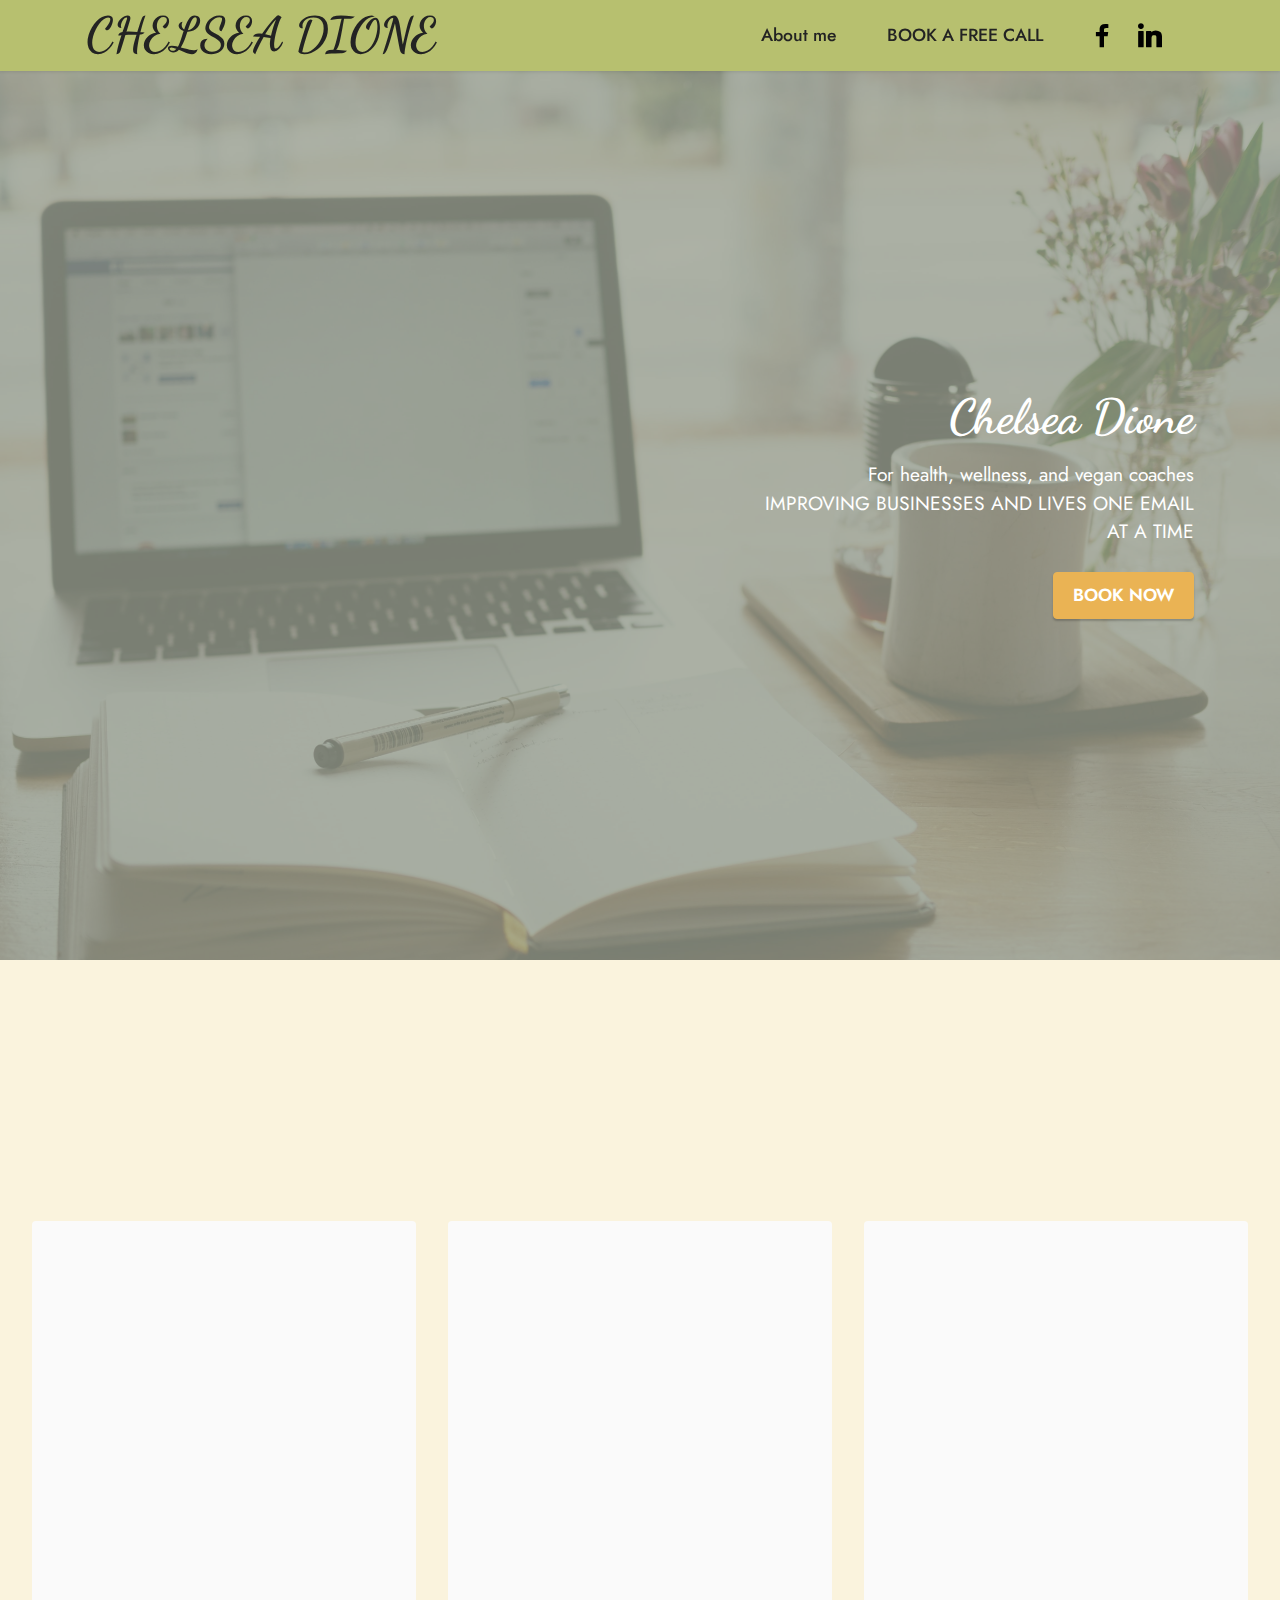
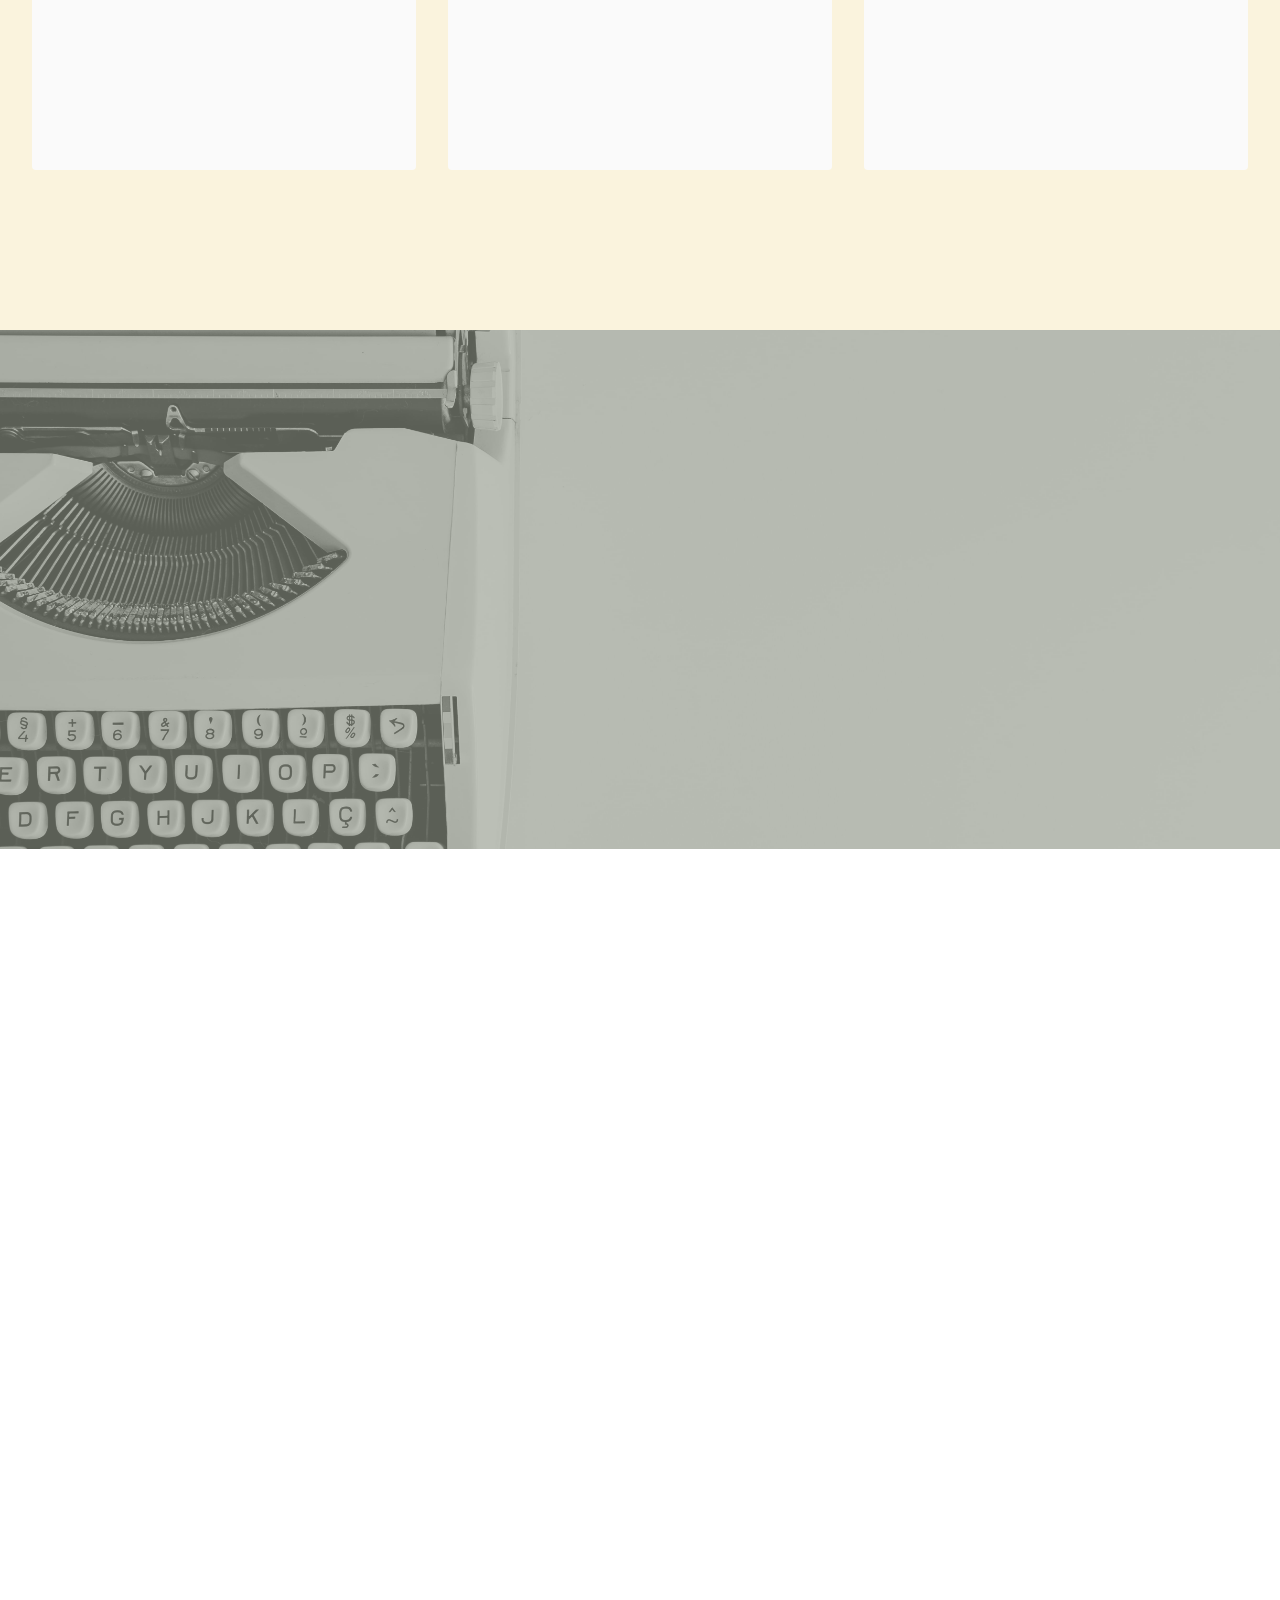
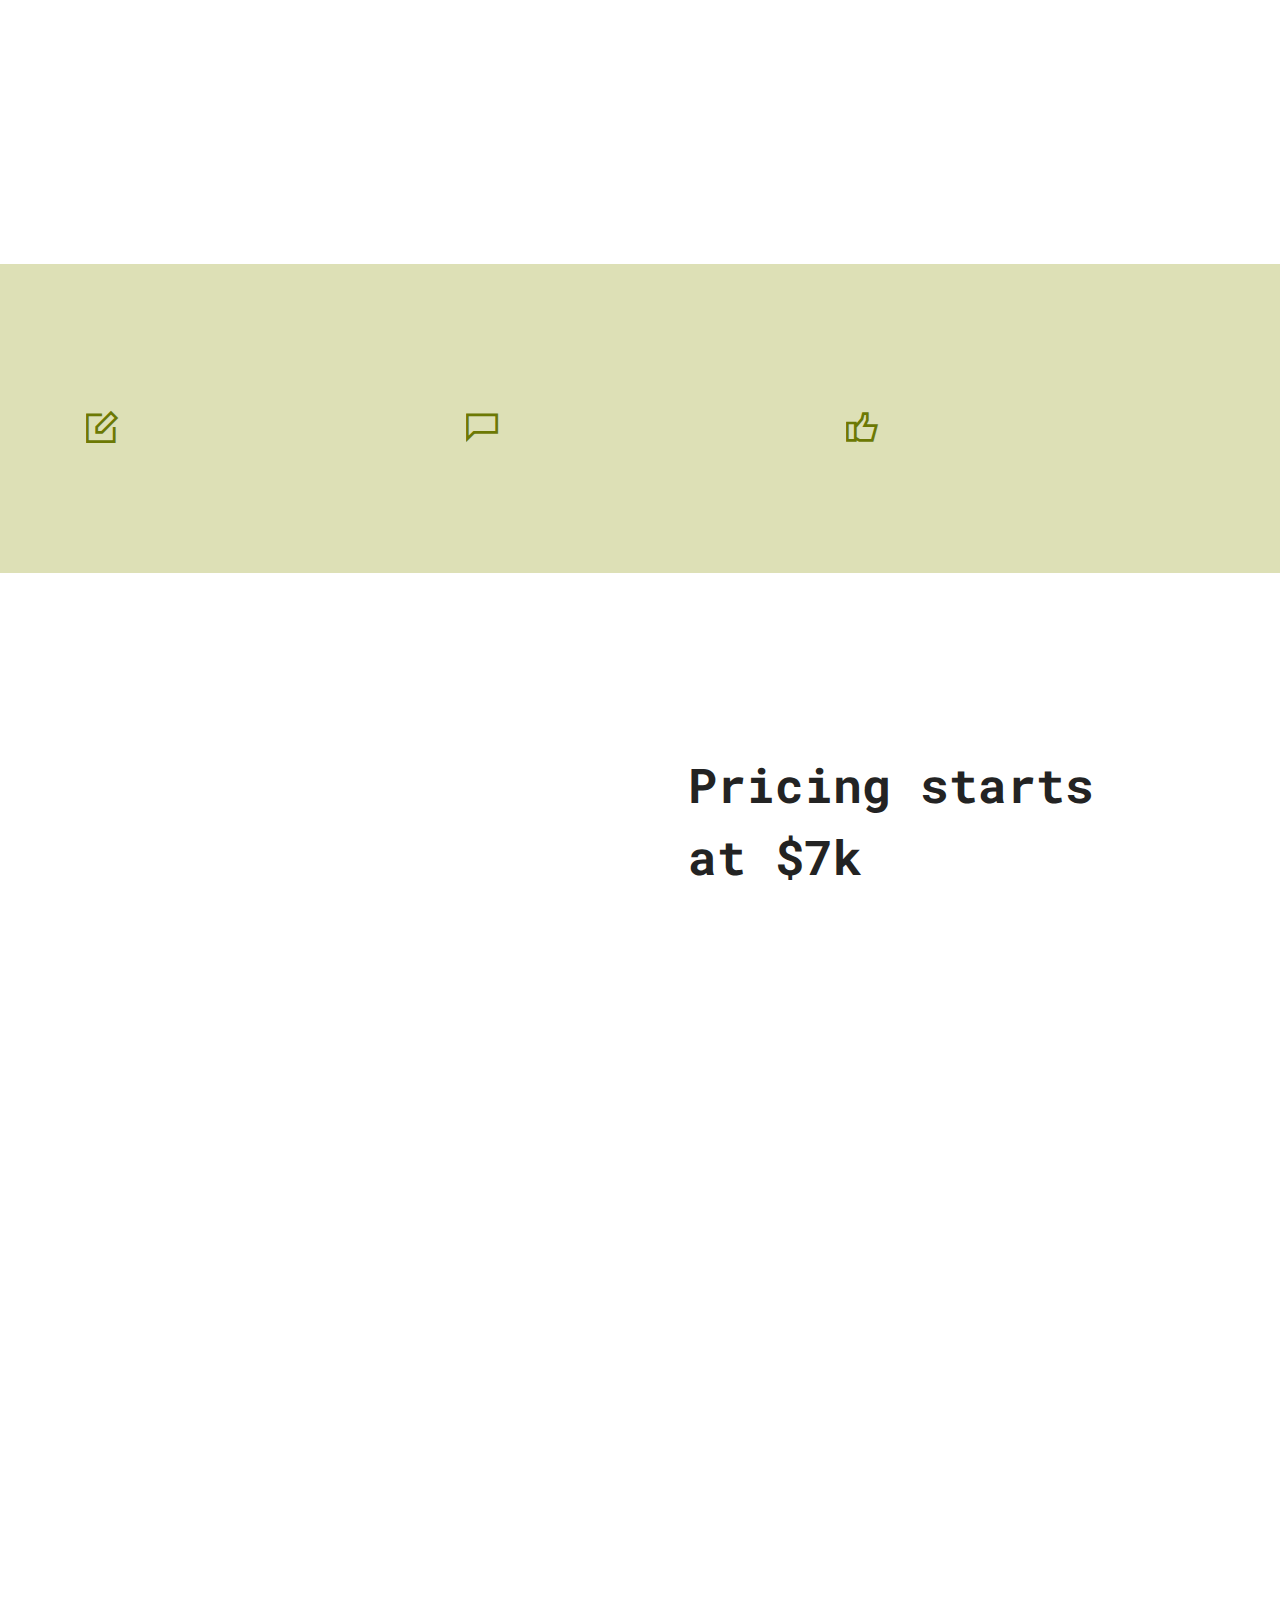
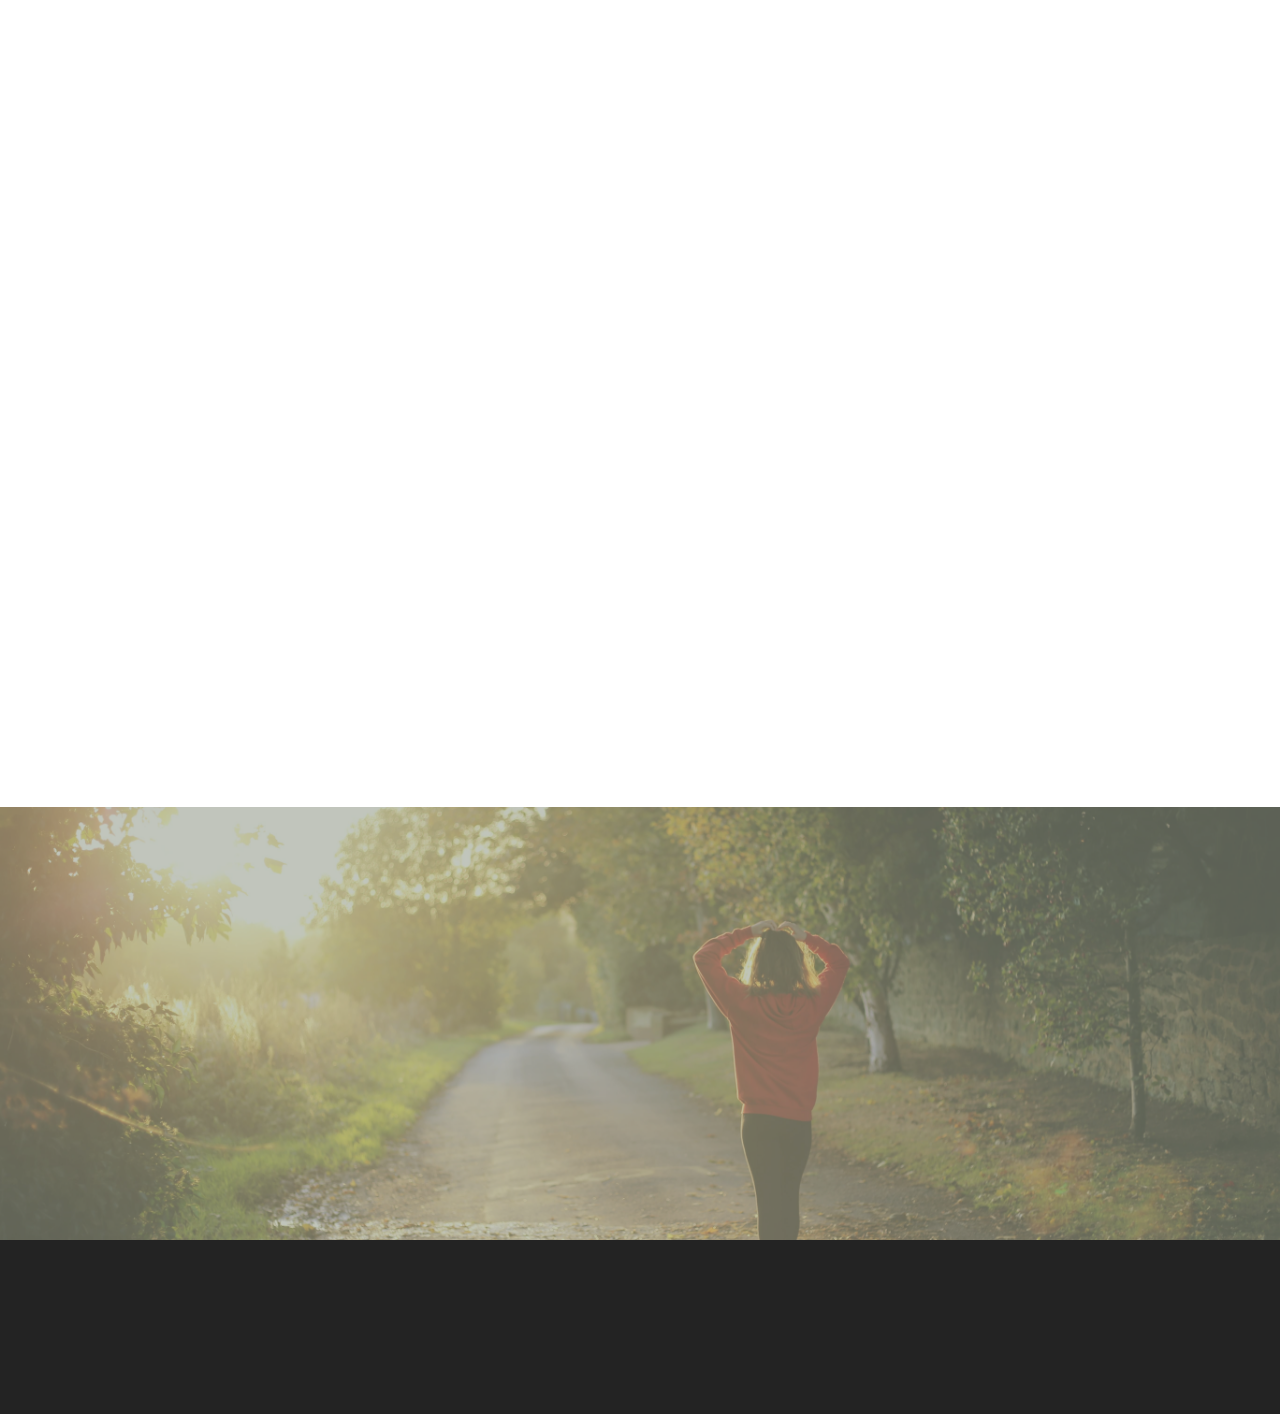
==== commit ef149827: "create github pages" ====
--- a/index.html
+++ b/index.html
@@ -6,7 +6,7 @@
   <meta http-equiv="X-UA-Compatible" content="IE=edge">
   <meta name="generator" content="Mobirise v5.0.29, mobirise.com">
   <meta name="viewport" content="width=device-width, initial-scale=1, minimum-scale=1">
-  <link rel="shortcut icon" href="assets/images/eva-04-128x74.png" type="image/x-icon">
+  <link rel="shortcut icon" href="assets/images/writer-128x192.png" type="image/x-icon">
   <meta name="description" content="">
   
   
@@ -16,8 +16,8 @@
   <link rel="stylesheet" href="assets/bootstrap/css/bootstrap.min.css">
   <link rel="stylesheet" href="assets/bootstrap/css/bootstrap-grid.min.css">
   <link rel="stylesheet" href="assets/bootstrap/css/bootstrap-reboot.min.css">
+  <link rel="stylesheet" href="assets/animatecss/animate.css">
   <link rel="stylesheet" href="assets/dropdown/css/style.css">
-  <link rel="stylesheet" href="assets/animatecss/animate.css">
   <link rel="stylesheet" href="assets/socicon/css/styles.css">
   <link rel="stylesheet" href="assets/theme/css/style.css">
   <link rel="preload" as="style" href="assets/mobirise/css/mbr-additional.css"><link rel="stylesheet" href="assets/mobirise/css/mbr-additional.css" type="text/css">
@@ -28,17 +28,13 @@
 </head>
 <body>
   
-  <section class="menu menu2 cid-sbpPkQp2uf" once="menu" id="menu2-1">
+  <section class="menu menu3 cid-sbFdJwyNtx" once="menu" id="menu3-12">
     
     <nav class="navbar navbar-dropdown navbar-fixed-top navbar-expand-lg">
         <div class="container">
             <div class="navbar-brand">
-                <span class="navbar-logo">
-                    <a href="index.html#slider1-2">
-                        <img src="assets/images/eva-04-1-113x65.png" alt="" style="height: 3rem;">
-                    </a>
-                </span>
-                <span class="navbar-caption-wrap"><a class="navbar-caption text-black text-primary display-7" href="index.html#slider1-2">Logo Name&nbsp;</a></span>
+                
+                <span class="navbar-caption-wrap"><a class="navbar-caption text-black text-primary display-2" href="index.html#header7-2">CHELSEA DIONE</a></span>
             </div>
             <button class="navbar-toggler" type="button" data-toggle="collapse" data-target="#navbarSupportedContent" aria-controls="navbarNavAltMarkup" aria-expanded="false" aria-label="Toggle navigation">
                 <div class="hamburger">
@@ -49,250 +45,148 @@
                 </div>
             </button>
             <div class="collapse navbar-collapse" id="navbarSupportedContent">
-                <ul class="navbar-nav nav-dropdown" data-app-modern-menu="true"><li class="nav-item"><a class="nav-link link text-black text-primary display-4" href="page2.html#header18-s">
-                            What We Do</a></li><li class="nav-item"><a class="nav-link link text-black text-primary display-4" href="page1.html#header18-k">
-                            Why Eva</a></li>
-                    <li class="nav-item"><a class="nav-link link text-black text-primary display-4" href="page3.html#header18-z">
-                            Plans&amp;Pricing</a></li><li class="nav-item"><a class="nav-link link text-black text-primary display-4" href="page4.html#header18-18">
-                            FAQs</a></li><li class="nav-item"><a class="nav-link link text-black text-primary display-4" href="page5.html#header18-1g">
-                            Be Part of Our</a></li>
-                    <li class="nav-item"><a class="nav-link link text-black text-primary display-4" href="page8.html#form7-1y">Get Started</a>
+                <ul class="navbar-nav nav-dropdown nav-right" data-app-modern-menu="true"><li class="nav-item"><a class="nav-link link text-black display-4" href="https://mobiri.se"></a></li>
+                    <li class="nav-item"><a class="nav-link link text-black display-4" href="page1.html#header18-j">About me&nbsp;</a></li>
+                    <li class="nav-item"><a class="nav-link link text-black display-4" href="page2.html#header3-t">BOOK A FREE CALL</a>
                     </li></ul>
+                <div class="icons-menu">
+                    <a class="iconfont-wrapper" href="page2.html#header4-14" target="_blank">
+                        <span class="p-2 mbr-iconfont socicon-facebook socicon"></span>
+                    </a>
+                    <a class="iconfont-wrapper" href="page2.html#header4-14" target="_blank">
+                        <span class="p-2 mbr-iconfont socicon-linkedin socicon"></span>
+                    </a>
+                    
+                  
+                </div>
                 
+            </div>
+        </div>
+    </nav>
+</section>
+
+<section class="engine"><a href="https://mobirise.info/u">bootstrap responsive templates</a></section><section class="header7 cid-sbEYzFxGZu mbr-fullscreen" id="header7-2">
+
+    
+
+    <div class="mbr-overlay" style="opacity: 0.8; background-color: rgb(152, 158, 143);"></div>
+
+    <div class="text-right container">
+        <div class="row justify-content-end">
+            <div class="col-12 col-lg-5">
+                <h1 class="mbr-section-title mbr-fonts-style mb-3 display-2"><strong>Chelsea Dione</strong></h1>
                 
-            </div>
-        </div>
-    </nav>
-</section>
-
-<section class="engine"><a href="https://mobirise.info/a">online web builder</a></section><section class="slider1 cid-sbpPXqwzat" id="slider1-2">
-    
-    <div class="carousel slide" id="sbBmzz43E3" data-ride="carousel" data-interval="4000">
-        <ol class="carousel-indicators">
-            <li data-slide-to="0" class="active" data-target="#sbBmzz43E3"></li>
-            <li data-slide-to="1" data-target="#sbBmzz43E3"></li>
-            <li data-slide-to="2" data-target="#sbBmzz43E3"></li>
-        </ol>
-        <div class="carousel-inner">
-            <div class="carousel-item slider-image item active">
+                <p class="mbr-text mbr-fonts-style display-7">For health, wellness, and vegan coaches
+<br>IMPROVING BUSINESSES AND LIVES ONE EMAIL AT A TIME</p>
+                <div class="mbr-section-btn mt-3"><a class="btn btn-primary display-4" href="page2.html" target="_blank">BOOK NOW</a></div>
+            </div>
+        </div>
+    </div>
+</section>
+
+<section class="gallery3 cid-sbF2sPAO6R" id="gallery3-8">
+    
+    
+    <div class="container-fluid">
+        <div class="mbr-section-head">
+            <h4 class="mbr-section-title mbr-fonts-style align-center mb-0 display-2">
+                <strong>HOW DOES IT WORK</strong></h4>
+            <h5 class="mbr-section-subtitle mbr-fonts-style align-center mb-0 mt-2 display-5">MY PROCESS FOR LAUNCH COPY &amp; STRATEGY</h5>
+        </div>
+        <div class="row mt-4">
+            <div class="item features-image сol-12 col-md-6 col-lg-4">
                 <div class="item-wrapper">
-                    <img class="d-block w-100" src="assets/images/building-1900x1069.jpg" data-slide-to="0">
-                    
-                    <div class="carousel-caption">
-                        <h5 class="mbr-section-subtitle mbr-fonts-style display-1">
-                            <strong>TEAMWORK</strong></h5>
-                        <p class="mbr-section-text mbr-fonts-style display-7">Put life in perspective with some short yet sage pieces of advice. These wise and beautiful words from your favorite positive thinkers will get you in the right mindset to tackle whatever obstacles lie ahead. Inspirational quotes from successful people likePut life in perspective with some short yet sage pieces of advice. These wise and beautiful words from your favorite positive thinkers will get you in the right mindset to tackle whatever obstacles lie ahead. Inspirational quotes from successful people like</p>
-                          <div class="row justify-content-center">
-            <div class="col-md-12 col-lg-">
-                <div class="mbr-section-btn align-center"><a class="btn btn-primary display-4" href="page6.html" target="_blank">Get Free Consultation</a>&nbsp; &nbsp; &nbsp; &nbsp;<a class="btn btn-primary display-4" href="page3.html#pricing2-11">View Plans and Pricing</a></div>
-        </div>
-               
-        </div>
-                    </div>
-                </div>
-            </div><div class="carousel-item slider-image item">
+                    <div class="item-img">
+                        <img src="assets/images/wirter-927x618.jpg" alt="">
+                    </div>
+                    <div class="item-content">
+                        <h5 class="item-title mbr-fonts-style display-2">
+                            <strong>01</strong></h5>
+                        
+                        <p class="mbr-text mbr-fonts-style mt-3 display-7">Let's create some healthy conversion 
+<br>Shoot me an email 
+<br>chels@copychels.com 
+<br>
+<br>Or, let's chat over tea..... virtually<br></p>
+                    </div>
+                    
+                </div>
+            </div>
+            <div class="item features-image сol-12 col-md-6 col-lg-4">
                 <div class="item-wrapper">
-                    <img class="d-block w-100" src="assets/images/company-1900x1425.jpg" data-slide-to="1">
-                    
-                    <div class="carousel-caption">
-                        <h5 class="mbr-section-subtitle mbr-fonts-style display-1"><strong>INTEGRITY</strong></h5>
-                        <p class="mbr-section-text mbr-fonts-style display-7">Put life in perspective with some short yet sage pieces of advice. These wise and beautiful words from your favorite positive thinkers will get you in the right mindset to tackle whatever obstacles lie ahead. Inspirational quotes from successful people likePut life in perspective with some short yet sage pieces of advice. These wise and beautiful words from your favorite positive thinkers will get you in the right mindset to tackle whatever obstacles lie ahead. Inspirational quotes from successful people like</p>
-                         <div class="row justify-content-center">
-            <div class="col-md-12 col-lg-">
-                <div class="mbr-section-btn align-center"><a class="btn btn-primary display-4" href="page6.html" target="_blank">Get Free Consultation</a>&nbsp; &nbsp; &nbsp; &nbsp;<a class="btn btn-primary display-4" href="page3.html">View Plans and Pricing</a></div>
-        </div>
-               
-        </div>
-                    </div>
-                </div>
-            </div>
-            
-            <div class="carousel-item slider-image item">
+                    <div class="item-img">
+                        <img src="assets/images/wirter-927x618.jpg" alt="">
+                    </div>
+                    <div class="item-content">
+                        <h5 class="item-title mbr-fonts-style display-2">
+                            <strong>02</strong></h5>
+                        
+                        <p class="mbr-text mbr-fonts-style mt-3 display-7">Let's create some healthy conversion 
+<br>Shoot me an email 
+<br>chels@copychels.com 
+<br>
+<br>Or, let's chat over tea..... virtually<br></p>
+                    </div>
+                    
+                </div>
+            </div><div class="item features-image сol-12 col-md-6 col-lg-4">
                 <div class="item-wrapper">
-                    <img class="d-block w-100" src="assets/images/group3-1900x1165.jpg">
-                    
-                    <div class="carousel-caption">
-                        <h5 class="mbr-section-subtitle mbr-fonts-style display-1">
-                            <strong>FREEDOM</strong></h5>
-                        <p class="mbr-section-text mbr-fonts-style display-7">Put life in perspective with some short yet sage pieces of advice. These wise and beautiful words from your favorite positive thinkers will get you in the right mindset to tackle whatever obstacles lie ahead. Inspirational quotes from successful people likePut life in perspective with some short yet sage pieces of advice. These wise and beautiful words from your favorite positive thinkers will get you in the right mindset to tackle whatever obstacles lie ahead. Inspirational quotes from successful people like</p>
-                        <div class="row justify-content-center">
-            <div class="col-md-12 col-lg-">
-                <div class="mbr-section-btn align-center"><a class="btn btn-primary display-4" href="page6.html" target="_blank">Get Free Consultation</a>&nbsp; &nbsp; &nbsp; &nbsp;<a class="btn btn-primary display-4" href="page3.html#pricing2-11">View Plans and Pricing</a></div>
-        </div>
-               
-        </div>
-                        <div></div>
-                          <div></div>
-                            <div></div>
-                              <div></div>  
-                                <div></div>
-                    </div>
-                </div>
-            </div>
-        </div>
-        <a class="carousel-control carousel-control-prev" role="button" data-slide="prev" href="#sbBmzz43E3">
-            <span class="mobi-mbri mobi-mbri-arrow-prev" aria-hidden="true"></span>
-            <span class="sr-only">Previous</span>
-        </a>
-        <a class="carousel-control carousel-control-next" role="button" data-slide="next" href="#sbBmzz43E3">
-            <span class="mobi-mbri mobi-mbri-arrow-next" aria-hidden="true"></span>
-            <span class="sr-only">Next</span>
-        </a>
-    </div>
-</section>
-
-<section class="content4 cid-sbpRpmJCJW" id="content4-4">
-    
-    <div class="container">
-        <div class="row justify-content-center">
-            <div class="title col-md-12 col-lg-10">
-                <h3 class="mbr-section-title mbr-fonts-style align-center mb-4 display-5"><strong>Optimize your life with the help of an OVA Virtual Assistant (VA)</strong></h3>
-      
-                
-            </div>
-        </div>
-    </div>
-</section>
-
-<section class="content5 cid-sbpSzeBwg0" id="content5-6">
-    
-    <div class="container">
-        <div class="row justify-content-center">
-            <div class="col-md-12 col-lg-10">
-                
-                <h4 class="mbr-section-subtitle mbr-fonts-style mb-4 display-5">
-                    WE TAKE CARE OF IT</h4>
-                <p class="mbr-text mbr-fonts-style display-7">
-                    Put life in perspective with some short yet sage pieces of advice. These wise and beautiful words from your favorite positive thinkers will get you in the right mindset to tackle whatever obstacles lie ahead. Inspirational quotes from successful people likePu</p>
-            </div>
-        </div>
-    </div>
-</section>
-
-<section class="features13 cid-sbpSO066Wj" id="features14-7">
-    
-
-    
-    <div class="container">
-        <div class="row">
-            <div class="col-12">
-                <h3 class="mbr-section-title align-center mb-4 mbr-fonts-style display-2"><strong>What you get</strong></h3>
-            </div>
-            <div class="card col-12 col-md-4 col-lg-2 p-3">
-                <div class="card-wrapper">
-                    <div class="card-box align-center">
-                        <span class="mbr-iconfont mobi-mbri-image-gallery mobi-mbri"></span>
-                        <h4 class="card-title align-center mbr-black mbr-fonts-style display-7"><strong>&nbsp;Images</strong></h4>
-                    </div>
-                </div>
-            </div>
-            <div class="card p-3 col-12 col-md-4 col-lg-2">
-                <div class="card-wrapper">
-                    <div class="card-box align-center">
-                        <span class="mbr-iconfont mobi-mbri-website-theme-2 mobi-mbri"></span>
-                        <h4 class="card-title align-center mbr-black mbr-fonts-style display-7">
-                            <strong>Images</strong></h4>
-                    </div>
-                </div>
-            </div>
-            <div class="card p-3 col-12 col-md-4 col-lg-2">
-                <div class="card-wrapper">
-                    <div class="card-box align-center">
-                        <span class="mbr-iconfont mobi-mbri-contact-form mobi-mbri"></span>
-                        <h4 class="card-title align-center mbr-black mbr-fonts-style display-7">
-                            <strong>Images</strong>
-                        </h4>
-                    </div>
-                </div>
-            </div>
-            
-            
-            
-        </div>
-    </div>
-</section>
-
-<section class="features13 cid-sbpSOsFfc1" id="features14-8">
-    
-
-    
-    <div class="container">
-        <div class="row">
-            <div class="col-12">
-              
-            </div>
-            <div class="card col-12 col-md-4 col-lg-2 p-3">
-                <div class="card-wrapper">
-                    <div class="card-box align-center">
-                        <span class="mbr-iconfont mobi-mbri-image-gallery mobi-mbri"></span>
-                        <h4 class="card-title align-center mbr-black mbr-fonts-style display-7">
-                            <strong>Images</strong></h4>
-                    </div>
-                </div>
-            </div>
-            <div class="card p-3 col-12 col-md-4 col-lg-2">
-                <div class="card-wrapper">
-                    <div class="card-box align-center">
-                        <span class="mbr-iconfont mobi-mbri-website-theme-2 mobi-mbri"></span>
-                        <h4 class="card-title align-center mbr-black mbr-fonts-style display-7">
-                            <strong>Images</strong></h4>
-                    </div>
-                </div>
-            </div>
-            <div class="card p-3 col-12 col-md-4 col-lg-2">
-                <div class="card-wrapper">
-                    <div class="card-box align-center">
-                        <span class="mbr-iconfont mobi-mbri-contact-form mobi-mbri"></span>
-                        <h4 class="card-title align-center mbr-black mbr-fonts-style display-7">
-                            <strong>Images</strong>
-                        </h4>
-                    </div>
-                </div>
-            </div>
-            
-            
-            
-        </div>
-    </div>
-</section>
-
-<section class="info3 cid-sbpTcKGDI8" id="info3-9">
-
-    
-
-    <div class="mbr-overlay" style="opacity: 0.6; background-color: rgb(68, 121, 217);">
+                    <div class="item-img">
+                        <img src="assets/images/wirter-3888x2592.jpg">
+                    </div>
+                    <div class="item-content">
+                        <h5 class="item-title mbr-fonts-style display-2">
+                            <strong>03</strong></h5>
+                        
+                        <p class="mbr-text mbr-fonts-style mt-3 display-7">Let's create some healthy conversion 
+<br>Shoot me an email 
+<br>chels@copychels.com 
+<br>
+<br>Or, let's chat over tea..... virtually<br></p>
+                    </div>
+                   
+                </div>
+            </div>
+            <div class="item features-image сol-12 col-md-6 col-lg-4">
+                <div class="item-wrapper">
+                  
+                    
+                    
+                </div>
+            </div>
+           
+                </div>
+            </div>
+        
+    
+</section>
+
+<section class="info3 cid-sbF0k7pXRr" id="info3-4">
+
+    
+
+    <div class="mbr-overlay" style="opacity: 0.6; background-color: rgb(152, 158, 143);">
     </div>
     <div class="container">
         <div class="row justify-content-center">
             <div class="card col-12 col-lg-10">
                 <div class="card-wrapper">
                     <div class="card-box align-center">
-                        <h4 class="card-title mbr-fonts-style align-center mb-4 display-2"><strong>Succeed in work and life by supercharging your productivity</strong></h4>
-                        <p class="mbr-text mbr-fonts-style mb-4 display-7">
-                            Put life in perspective with some short yet sage pieces of advice. These wise and beautiful words from your favorite positive thinkers will get you in the right mindset to tackle whatever obstacles lie ahead. Inspirational quotes from successful people likePu</p>
-                        <div class="mbr-section-btn mt-3"><a class="btn btn-info display-4" href="page6.html" target="_blank">GET FREE CONSULTATION</a></div>
-                    </div>
-                </div>
-            </div>
-        </div>
-    </div>
-</section>
-
-<section class="content4 cid-sbpTHoYTL3" id="content4-e">
-    
-    <div class="container">
-        <div class="row justify-content-center">
-            <div class="title col-md-12 col-lg-10">
-                <h3 class="mbr-section-title mbr-fonts-style align-center mb-4 display-2">
-                    <strong>How it is works</strong></h3>
-               
-                
-            </div>
-        </div>
-    </div>
-</section>
-
-<section class="image2 cid-sbtKlRwYb3" id="image2-1m">
+                        <h4 class="card-title mbr-fonts-style align-center mb-4 display-2"><strong>Work with me</strong></h4>
+                        <p class="mbr-text mbr-fonts-style mb-4 display-7">Let's create some healthy conversion
+<br>Shoot me an email
+<br>chels@copychels.com
+<br>
+<br>Or, let's chat over tea..... virtually</p>
+                        <div class="mbr-section-btn mt-3"><a class="btn btn-white display-4" href="page2.html" target="_blank">Book Now</a></div>
+                    </div>
+                </div>
+            </div>
+        </div>
+    </div>
+</section>
+
+<section class="image2 cid-sbF484wMsu" id="image2-c">
     
 
     
@@ -301,155 +195,168 @@
         <div class="row align-items-center">
             <div class="col-12 col-lg-6">
                 <div class="image-wrapper">
-                    <img src="assets/images/group2-1076x717.jpg" alt="">
-                    <p class="mbr-description mbr-fonts-style mt-2 align-center display-4">
-                        Image Description</p>
+                    <img src="assets/images/writer-1.jpg" alt="">
+                    <p class="mbr-description mbr-fonts-style mt-2 align-center display-4"></p>
                 </div>
             </div>
             <div class="col-12 col-lg">
                 <div class="text-wrapper">
-                    <h3 class="mbr-section-title mbr-fonts-style mb-3 display-5"><strong>Tell us what you need; we are here to listen.</strong></h3>
-                    <p class="mbr-text mbr-fonts-style display-7">
-                        Put life in perspective with some short yet sage pieces of advice. These wise and beautiful words from your favorite positive thinkers will get you in the right mindset to tackle whatever obstacles lie ahead. Inspirational quotes from successful people likePu </p>
-                                         
+                    <h3 class="mbr-section-title mbr-fonts-style mb-3 display-2">
+                        <strong>About me</strong></h3>
+                    <p class="mbr-text mbr-fonts-style display-7">People hire me to craft convertional and non-salesy emails that gain raving fans eager to line up with wallets open and hungry to buy their products and services.</p>
+                </div>
+            </div>
+        </div>
+    </div>
+</section>
+
+<section class="features14 cid-sbF16scjQH" id="features15-5">
+
+    
+    
+    <div class="container">
         <div class="row justify-content-center">
-            <div class="col-md-12 col-lg-6">
-                <div class="mbr-section-btn align-center"><a class="btn btn-primary display-4" href="page6.html" target="_blank">Learn more</a></div>
-            </div>
-        </div>
-                </div>
-            </div>
-        </div>
-    </div>
-</section>
-
-<section class="image1 cid-sbpTxVZeYS" id="image1-a">
-    
-
-    
-
-    <div class="container">
-        <div class="row align-items-center">
-            <div class="col-12 col-lg-6">
-                <div class="image-wrapper">
-                    <img src="assets/images/group-1076x807.jpg" alt="">
-                    <p class="mbr-description mbr-fonts-style pt-2 align-center display-4"></p>
-                </div>
-            </div>
-            <div class="col-12 col-lg">
-                <div class="text-wrapper">
-                    <h3 class="mbr-section-title mbr-fonts-style mb-3 display-5"><strong>Tell us what you need; we are here to listen.</strong></h3>
-                    <p class="mbr-text mbr-fonts-style display-7">
-                        Put life in perspective with some short yet sage pieces of advice. These wise and beautiful words from your favorite positive thinkers will get you in the right mindset to tackle whatever obstacles lie ahead. Inspirational quotes from successful people likePu&nbsp;</p>
-                </div>
-            </div>
-        </div>
-    </div>
-</section>
-
-<section class="image2 cid-sbpTynDBvG" id="image2-b">
-    
-
-    
-
-    <div class="container">
-        <div class="row align-items-center">
-            <div class="col-12 col-lg-6">
-                <div class="image-wrapper">
-                    <img src="assets/images/ceo2-1076x718.jpg" alt="">
-                    <p class="mbr-description mbr-fonts-style mt-2 align-center display-4"></p>
-                </div>
-            </div>
-            <div class="col-12 col-lg">
-                <div class="text-wrapper">
-                    <h3 class="mbr-section-title mbr-fonts-style mb-3 display-5"><strong>Tell us what you need; we are here to listen.</strong></h3>
-                    <p class="mbr-text mbr-fonts-style display-7">
-                        Put life in perspective with some short yet sage pieces of advice. These wise and beautiful words from your favorite positive thinkers will get you in the right mindset to tackle whatever obstacles lie ahead. Inspirational quotes from successful people likePu</p>
-                </div>
-            </div>
-        </div>
-    </div>
-</section>
-
-<section class="image1 cid-sbpTz14M9P" id="image1-c">
-    
-
-    
-
-    <div class="container">
-        <div class="row align-items-center">
-            <div class="col-12 col-lg-6">
-                <div class="image-wrapper">
-                    <img src="assets/images/group3-1076x660.jpg" alt="">
-                    <p class="mbr-description mbr-fonts-style pt-2 align-center display-4"></p>
-                </div>
-            </div>
-            <div class="col-12 col-lg">
-                <div class="text-wrapper">
-                    <h3 class="mbr-section-title mbr-fonts-style mb-3 display-5"><strong>Tell us what you need; we are here to listen.</strong></h3>
-                    <p class="mbr-text mbr-fonts-style display-7">
-                        Put life in perspective with some short yet sage pieces of advice. These wise and beautiful words from your favorite positive thinkers will get you in the right mindset to tackle whatever obstacles lie ahead. Inspirational quotes from successful people likePu</p>
-                </div>
-            </div>
-        </div>
-    </div>
-</section>
-
-<section class="image2 cid-sbpTzI8mGp" id="image2-d">
-    
-
-    
-
-    <div class="container">
-        <div class="row align-items-center">
-            <div class="col-12 col-lg-6">
-                <div class="image-wrapper">
-                    <img src="assets/images/group1-1076x605.jpg" alt="">
-                    <p class="mbr-description mbr-fonts-style mt-2 align-center display-4"></p>
-                </div>
-            </div>
-            <div class="col-12 col-lg">
-                <div class="text-wrapper">
-                    <h3 class="mbr-section-title mbr-fonts-style mb-3 display-5"><strong>Tell us what you need; we are here to listen.</strong></h3>
-                    <p class="mbr-text mbr-fonts-style display-7">
-                        Put life in perspective with some short yet sage pieces of advice. These wise and beautiful words from your favorite positive thinkers will get you in the right mindset to tackle whatever obstacles lie ahead. Inspirational quotes from successful people likePu</p>
-                </div>
-            </div>
-        </div>
-    </div>
-</section>
-
-<section class="content5 cid-sbpUmms9JP" id="content5-f">
-    
-    <div class="container">
+            <div class="card col-12 col-md-6 col-lg-4">
+                <div class="card-wrapper">
+                    <span class="mbr-iconfont m-auto mobi-mbri-edit mobi-mbri"></span>
+                    <div class="card-box">
+                        <h4 class="card-title mbr-fonts-style mb-2 display-5">content</h4>
+                        <h5 class="card-text mbr-fonts-style display-4">Building brand image through effective copy</h5>
+                    </div>
+                </div>
+            </div>
+            <div class="card col-12 col-md-6 col-lg-4">
+                <div class="card-wrapper">
+                    <span class="mbr-iconfont m-auto mobi-mbri-chat mobi-mbri"></span>
+                    <div class="card-box">
+                        <h4 class="card-title mbr-fonts-style mb-2 display-5">content</h4>
+                        <h5 class="card-text mbr-fonts-style display-4">Creating value-driven content</h5>
+                    </div>
+                </div>
+            </div>
+            <div class="card col-12 col-md-6 col-lg-4">
+                <div class="card-wrapper">
+                    <span class="mbr-iconfont m-auto mobi-mbri-like mobi-mbri"></span>
+                    <div class="card-box">
+                        <h4 class="card-title mbr-fonts-style mb-2 display-5">content</h4>
+                        <h5 class="card-text mbr-fonts-style display-4">Building brand image through effective copy</h5>
+                    </div>
+
+                </div>
+            </div>
+            
+        </div>
+    </div>
+</section>
+
+<section class="features16 cid-sbF3EdTkgN" id="features17-b">
+    
+
+    
+    <div class="container">
+        <div class="content-wrapper">
+            <div class="row align-items-center">
+                <div class="col-12 col-lg-6">
+                    <div class="image-wrapper">
+                        <img src="assets/images/typewriter.jpeg" alt="">
+                    </div>
+                </div>
+                <div class="col-12 col-lg">
+                    <div class="text-wrapper">
+                        <h6 class="card-title mbr-fonts-style display-5"><strong>Pricing starts at $7k</strong></h6>
+                        <p class="mbr-text mbr-fonts-style mb-4 display-4">Custom proposal includes options like:
+<br>
+<br>Foundational data-mining questionnaire to lock in on the audience for your offer
+<br>
+<br>60-minute launch strategy call
+<br>
+<br>Funnel map &amp; sales funnel consulting
+<br>
+<br>Custom full-copywriting of your sales page 20-email sequence campaign (can add more if needed)
+<br>
+<br>6 Facebook ad deliverables
+<br>
+<br>Up to 10 testimonial rewrites
+<br>
+<br>30-minute webinar or live video pitch review &amp; drafting session
+<br>
+<br>Canned FAQ responses one-pager for customer support
+<br>
+<br>and more!</p>
+                        <div class="mbr-section-btn mt-3"><a class="btn btn-primary display-4" href="page2.html" target="_blank">
+                                WHAT ARE YOU WAITING FOR? BOOK NOW</a></div>
+                    </div>
+                </div>
+            </div>
+        </div>
+    </div>
+</section>
+
+<section class="testimonials2 cid-sbF1hSm3US" id="testimonials2-6">
+    
+    
+    <div class="container">
+        <h3 class="mbr-section-title mbr-fonts-style align-center mb-4 display-2">
+            <strong>Testimonials</strong>
+        </h3>
         <div class="row justify-content-center">
-            <div class="col-md-12 col-lg-10">
-                
-                <h4 class="mbr-section-subtitle mbr-fonts-style mb-4 display-5">ONLY THE BEST FOR YOU</h4>
-                <p class="mbr-text mbr-fonts-style display-7">
-                    Put life in perspective with some short yet sage pieces of advice. These wise and beautiful words from your favorite positive thinkers will get you in the right mindset to tackle whatever obstacles lie ahead. Inspirational quotes from successful people likePu</p>
-            </div>
-        </div>
-    </div>
-</section>
-
-<section class="info1 cid-sbpUzFqHrh" id="info1-g">
-    
-    <div class="mbr-overlay" style="opacity: 0.5; background-color: rgb(68, 121, 217);"></div>
-    <div class="align-center container">
+            <div class="card col-12 col-md-6">
+                <p class="mbr-text mbr-fonts-style mb-4 display-7">“I really liked it [press release], this is more than I was expecting, it's well written, the tone of voice is great and the message is clear, you definitely understood the whole concept of the app and could show it in a nice and professional way, I'm very happy with this copy, I'm sure it's gonna make the difference to my communication with the audience.
+<br>
+<br>Thanks for that, was great working with you, and I'm sure I'm gonna contact you for future jobs.”&nbsp;<br></p>
+                <div class="d-flex mb-md-0 mb-4">
+                    <div class="image-wrapper">
+                        <img src="assets/images/writer.jpeg" alt="Mobirise">
+                    </div>
+                    <div class="text-wrapper">
+                        <p class="name mbr-fonts-style mb-1 display-4"></p><p><strong>Wagner Rosati</strong>&nbsp;&nbsp;&nbsp;&nbsp;&nbsp; &nbsp; &nbsp; &nbsp; &nbsp; &nbsp; &nbsp; &nbsp; &nbsp; &nbsp; &nbsp; &nbsp; &nbsp;</p><p></p>
+                        <p class="position mbr-fonts-style display-4">
+                            <strong>CEO of VEGAN CHECK APP</strong></p>
+                    </div>
+                </div>
+            </div>
+            <div class="card col-12 col-md-6">
+                <p class="mbr-text mbr-fonts-style mb-4 display-7">“I really liked it [press release], this is more than I was expecting, it's well written, the tone of voice is great and the message is clear, you definitely understood the whole concept of the app and could show it in a nice and professional way, I'm very happy with this copy, I'm sure it's gonna make the difference to my communication with the audience. 
+<br>
+<br>Thanks for that, was great working with you, and I'm sure I'm gonna contact you for future jobs.”</p>
+                <div class="d-flex mb-md-0 mb-4">
+                    <div class="image-wrapper">
+                        <img src="assets/images/writer-1.jpeg" alt="">
+                    </div>
+                    <div class="text-wrapper">
+                        <p class="name mbr-fonts-style mb-1 display-4"><strong>Wagner Rosati</strong>&nbsp; &nbsp; &nbsp; &nbsp; &nbsp; &nbsp; &nbsp; &nbsp; &nbsp; &nbsp; &nbsp; &nbsp; &nbsp;</p>
+                        <p class="position mbr-fonts-style display-4">
+                            <strong>CEO of Vegan Check App</strong></p>
+                    </div>
+                </div>
+            </div>
+        </div>
+    </div>
+</section>
+
+<section class="info3 cid-sbF5abMZIH" id="info3-e">
+
+    
+
+    <div class="mbr-overlay" style="opacity: 0.6; background-color: rgb(152, 158, 143);">
+    </div>
+    <div class="container">
         <div class="row justify-content-center">
-            <div class="col-12 col-lg-8">
-                <h3 class="mbr-section-title mb-4 mbr-fonts-style display-2"><strong>Trust us with your to-do list and&nbsp;</strong></h3>
-                
-                 <p class="mbr-text mbr-fonts-style display-7">
-                    Put life in perspective with some short yet sage pieces of advice. These wise and beautiful words from your favorite positive thinkers will get you in the right mindset to tackle whatever obstacles lie ahead. Inspirational quotes from successful people likePu</p>
-                <div class="mbr-section-btn"><a class="btn btn-white display-4" href="page6.html" target="_blank">Get Free Consultation</a></div>
-            </div>
-        </div>
-    </div>
-</section>
-
-<section class="footer3 cid-sbpV3NNLh1 mbr-reveal" once="footers" id="footer3-h">
+            <div class="card col-12 col-lg-10">
+                <div class="card-wrapper">
+                    <div class="card-box align-center">
+                        <h4 class="card-title mbr-fonts-style align-center mb-4 display-2"><strong>This is perfect for you</strong></h4>
+                        <p class="mbr-text mbr-fonts-style mb-4 display-7">For health, wellness, and vegan coaches 
+<br>IMPROVING BUSINESSES AND LIVES ONE EMAIL AT A TIME</p>
+                        <div class="mbr-section-btn mt-3"><a class="btn btn-white display-4" href="page2.html" target="_blank">Book Now</a></div>
+                    </div>
+                </div>
+            </div>
+        </div>
+    </div>
+</section>
+
+<section class="footer3 cid-sbFeSvLHKp" once="footers" id="footer3-13">
 
     
 
@@ -464,8 +371,7 @@
                     
                     
                     
-                <li class="foot-menu-item mbr-fonts-style display-7"><a href="page2.html#header18-s" class="text-primary">What We Do&nbsp;</a></li><li class="foot-menu-item mbr-fonts-style display-7"><a href="page1.html#header18-k" class="text-primary">Why Eva&nbsp;&nbsp;</a></li><li class="foot-menu-item mbr-fonts-style display-7"><a href="page3.html#header18-z" class="text-primary">Plans&amp;Pricing&nbsp;</a> &nbsp;</li><li class="foot-menu-item mbr-fonts-style display-7">
-                        <a class="text-white text-primary" href="page4.html#header18-18" target="_blank"></a><a href="page4.html#header18-18" class="text-primary" target="_blank">FAQs</a>&nbsp; &nbsp;</li><li class="foot-menu-item mbr-fonts-style display-7"><a href="page5.html#header18-1g" class="text-primary">Be Part of Our Team&nbsp;</a></li><li class="foot-menu-item mbr-fonts-style display-7"><a href="page8.html" class="text-primary">Get Started&nbsp;</a></li></ul>
+                <li class="foot-menu-item mbr-fonts-style display-7"><a href="index.html#header7-2" class="text-white">Home</a></li><li class="foot-menu-item mbr-fonts-style display-7"><a href="page1.html#header18-j" class="text-white">About Me</a></li><li class="foot-menu-item mbr-fonts-style display-7"><a href="page1.html#header18-j" class="text-white">Book a free call</a></li></ul>
             </div>
             <div class="row social-row">
                 <div class="social-list align-right pb-2">
@@ -476,18 +382,18 @@
                     
                     
                 <div class="soc-item">
-                        <a href="page6.html#header18-1r" target="_blank">
-                            <span class="mbr-iconfont mbr-iconfont-social socicon-twitter socicon"></span>
+                        <a href="page2.html#header4-14" target="_blank">
+                            <span class="mbr-iconfont mbr-iconfont-social socicon-facebook socicon"></span>
                         </a>
                     </div><div class="soc-item">
-                        <a href="page6.html#header18-1r" target="_blank">
-                            <span class="mbr-iconfont mbr-iconfont-social socicon-facebook socicon"></span>
+                        <a href="page2.html#header4-14" target="_blank">
+                            <span class="mbr-iconfont mbr-iconfont-social socicon-linkedin socicon"></span>
                         </a>
                     </div></div>
             </div>
             <div class="row row-copirayt">
                 <p class="mbr-text mb-0 mbr-fonts-style mbr-white align-center display-7">
-                    © All Rights Reserved. <a href="page9.html#header18-24" class="text-primary">Terms and Condition</a></p>
+                    © All Rights Reserved. <a href="page2.html#header3-19" class="text-info text-primary" target="_blank">Terms and condition</a></p>
             </div>
         </div>
     </div>
@@ -499,10 +405,10 @@
   <script src="assets/tether/tether.min.js"></script>
   <script src="assets/bootstrap/js/bootstrap.min.js"></script>
   <script src="assets/smoothscroll/smooth-scroll.js"></script>
+  <script src="assets/viewportchecker/jquery.viewportchecker.js"></script>
   <script src="assets/dropdown/js/nav-dropdown.js"></script>
   <script src="assets/dropdown/js/navbar-dropdown.js"></script>
   <script src="assets/touchswipe/jquery.touch-swipe.min.js"></script>
-  <script src="assets/viewportchecker/jquery.viewportchecker.js"></script>
   <script src="assets/theme/js/script.js"></script>
   
   
--- a/assets/mobirise/css/mbr-additional.css
+++ b/assets/mobirise/css/mbr-additional.css
@@ -1,4 +1,6 @@
 @import url(https://fonts.googleapis.com/css?family=Jost:100,200,300,400,500,600,700,800,900,100i,200i,300i,400i,500i,600i,700i,800i,900i&display=swap);
+@import url(https://fonts.googleapis.com/css?family=Dancing+Script:400,500,600,700&display=swap);
+@import url(https://fonts.googleapis.com/css?family=Roboto+Mono:100,200,300,400,500,600,700,100i,200i,300i,400i,500i,600i,700i&display=swap);
 
 
 
@@ -9,19 +11,19 @@
 }
 .display-1 {
   font-family: 'Jost', sans-serif;
-  font-size: 6.6rem;
+  font-size: 4.6rem;
   line-height: 1.1;
 }
 .display-1 > .mbr-iconfont {
-  font-size: 8.25rem;
+  font-size: 5.75rem;
 }
 .display-2 {
-  font-family: 'Jost', sans-serif;
-  font-size: 5rem;
+  font-family: 'Dancing Script', handwriting;
+  font-size: 3rem;
   line-height: 1.1;
 }
 .display-2 > .mbr-iconfont {
-  font-size: 6.25rem;
+  font-size: 3.75rem;
 }
 .display-4 {
   font-family: 'Jost', sans-serif;
@@ -32,12 +34,12 @@
   font-size: 1.375rem;
 }
 .display-5 {
-  font-family: 'Jost', sans-serif;
-  font-size: 2rem;
+  font-family: 'Roboto Mono', monospace;
+  font-size: 3rem;
   line-height: 1.5;
 }
 .display-5 > .mbr-iconfont {
-  font-size: 2.5rem;
+  font-size: 3.75rem;
 }
 .display-7 {
   font-family: 'Jost', sans-serif;
@@ -54,19 +56,19 @@
 /* 0.65 - min scale variable, may vary */
 @media (max-width: 992px) {
   .display-1 {
-    font-size: 5.28rem;
+    font-size: 3.68rem;
   }
 }
 @media (max-width: 768px) {
   .display-1 {
-    font-size: 4.62rem;
-    font-size: calc( 2.96rem + (6.6 - 2.96) * ((100vw - 20rem) / (48 - 20)));
-    line-height: calc( 1.1 * (2.96rem + (6.6 - 2.96) * ((100vw - 20rem) / (48 - 20))));
+    font-size: 3.22rem;
+    font-size: calc( 2.26rem + (4.6 - 2.26) * ((100vw - 20rem) / (48 - 20)));
+    line-height: calc( 1.1 * (2.26rem + (4.6 - 2.26) * ((100vw - 20rem) / (48 - 20))));
   }
   .display-2 {
-    font-size: 4rem;
-    font-size: calc( 2.4rem + (5 - 2.4) * ((100vw - 20rem) / (48 - 20)));
-    line-height: calc( 1.3 * (2.4rem + (5 - 2.4) * ((100vw - 20rem) / (48 - 20))));
+    font-size: 2.4rem;
+    font-size: calc( 1.7rem + (3 - 1.7) * ((100vw - 20rem) / (48 - 20)));
+    line-height: calc( 1.3 * (1.7rem + (3 - 1.7) * ((100vw - 20rem) / (48 - 20))));
   }
   .display-4 {
     font-size: 0.88rem;
@@ -74,9 +76,9 @@
     line-height: calc( 1.4 * (1.0350000000000001rem + (1.1 - 1.0350000000000001) * ((100vw - 20rem) / (48 - 20))));
   }
   .display-5 {
-    font-size: 1.6rem;
-    font-size: calc( 1.35rem + (2 - 1.35) * ((100vw - 20rem) / (48 - 20)));
-    line-height: calc( 1.4 * (1.35rem + (2 - 1.35) * ((100vw - 20rem) / (48 - 20))));
+    font-size: 2.4rem;
+    font-size: calc( 1.7rem + (3 - 1.7) * ((100vw - 20rem) / (48 - 20)));
+    line-height: calc( 1.4 * (1.7rem + (3 - 1.7) * ((100vw - 20rem) / (48 - 20))));
   }
   .display-7 {
     font-size: 0.96rem;
@@ -102,7 +104,7 @@
   border-radius: 4px;
 }
 .bg-primary {
-  background-color: #6592e6 !important;
+  background-color: #eab354 !important;
 }
 .bg-success {
   background-color: #40b0bf !important;
@@ -118,8 +120,8 @@
 }
 .btn-primary,
 .btn-primary:active {
-  background-color: #6592e6 !important;
-  border-color: #6592e6 !important;
+  background-color: #eab354 !important;
+  border-color: #eab354 !important;
   color: #ffffff !important;
   box-shadow: 0 2px 2px 0 rgba(0, 0, 0, 0.2);
 }
@@ -128,15 +130,15 @@
 .btn-primary.focus,
 .btn-primary.active {
   color: #ffffff !important;
-  background-color: #3973df !important;
-  border-color: #3973df !important;
+  background-color: #e49f27 !important;
+  border-color: #e49f27 !important;
   box-shadow: 0 2px 5px 0 rgba(0, 0, 0, 0.2);
 }
 .btn-primary.disabled,
 .btn-primary:disabled {
   color: #ffffff !important;
-  background-color: #3973df !important;
-  border-color: #3973df !important;
+  background-color: #e49f27 !important;
+  border-color: #e49f27 !important;
 }
 .btn-secondary,
 .btn-secondary:active {
@@ -352,13 +354,13 @@
 .btn-primary-outline:active {
   background-color: transparent !important;
   border-color: transparent;
-  color: #6592e6;
+  color: #eab354;
 }
 .btn-primary-outline:hover,
 .btn-primary-outline:focus,
 .btn-primary-outline.focus,
 .btn-primary-outline.active {
-  color: #3973df !important;
+  color: #e49f27 !important;
   background-color: transparent!important;
   border-color: transparent!important;
   box-shadow: none!important;
@@ -366,8 +368,8 @@
 .btn-primary-outline.disabled,
 .btn-primary-outline:disabled {
   color: #ffffff !important;
-  background-color: #6592e6 !important;
-  border-color: #6592e6 !important;
+  background-color: #eab354 !important;
+  border-color: #eab354 !important;
 }
 .btn-secondary-outline,
 .btn-secondary-outline:active {
@@ -503,7 +505,7 @@
   border-color: transparent;
 }
 .text-primary {
-  color: #6592e6 !important;
+  color: #eab354 !important;
 }
 .text-secondary {
   color: #ff6666 !important;
@@ -529,7 +531,7 @@
 a.text-primary:hover,
 a.text-primary:focus,
 a.text-primary.active {
-  color: #205ac5 !important;
+  color: #c08318 !important;
 }
 a.text-secondary:hover,
 a.text-secondary:focus,
@@ -580,7 +582,7 @@
   background-position: 0px 1.2em;
 }
 .nav-tabs .nav-link.active {
-  color: #6592e6;
+  color: #eab354;
 }
 .nav-tabs .nav-link:not(.active) {
   color: #232323;
@@ -598,8 +600,8 @@
   background-color: #ff9966;
 }
 .mbr-gallery-filter li.active .btn {
-  background-color: #6592e6;
-  border-color: #6592e6;
+  background-color: #eab354;
+  border-color: #eab354;
   color: #ffffff;
 }
 .mbr-gallery-filter li.active .btn:focus {
@@ -607,7 +609,7 @@
 }
 a,
 a:hover {
-  color: #6592e6;
+  color: #eab354;
 }
 .mbr-plan-header.bg-primary .mbr-plan-subtitle,
 .mbr-plan-header.bg-primary .mbr-plan-price-desc {
@@ -645,7 +647,7 @@
 .form-control:hover,
 .form-control:focus {
   box-shadow: rgba(0, 0, 0, 0.07) 0px 1px 1px 0px, rgba(0, 0, 0, 0.07) 0px 1px 3px 0px, rgba(0, 0, 0, 0.03) 0px 0px 0px 1px;
-  border-color: #6592e6 !important;
+  border-color: #eab354 !important;
 }
 .form-control:-webkit-input-placeholder {
   font-family: 'Jost', sans-serif;
@@ -657,19 +659,19 @@
   font-size: 1.375rem;
 }
 blockquote {
-  border-color: #6592e6;
+  border-color: #eab354;
 }
 /* Forms */
 .jq-selectbox li:hover,
 .jq-selectbox li.selected {
-  background-color: #6592e6;
+  background-color: #eab354;
   color: #ffffff;
 }
 .jq-number__spin {
   transition: 0.25s ease;
 }
 .jq-number__spin:hover {
-  border-color: #6592e6;
+  border-color: #eab354;
 }
 .jq-selectbox .jq-selectbox__trigger-arrow,
 .jq-number__spin.minus:after,
@@ -681,14 +683,14 @@
 .jq-selectbox:hover .jq-selectbox__trigger-arrow,
 .jq-number__spin.minus:hover:after,
 .jq-number__spin.plus:hover:after {
-  border-top-color: #6592e6;
-  border-bottom-color: #6592e6;
+  border-top-color: #eab354;
+  border-bottom-color: #eab354;
 }
 .xdsoft_datetimepicker .xdsoft_calendar td.xdsoft_default,
 .xdsoft_datetimepicker .xdsoft_calendar td.xdsoft_current,
 .xdsoft_datetimepicker .xdsoft_timepicker .xdsoft_time_box > div > div.xdsoft_current {
-  color: #ffffff !important;
-  background-color: #6592e6 !important;
+  color: #000000 !important;
+  background-color: #eab354 !important;
   box-shadow: none !important;
 }
 .xdsoft_datetimepicker .xdsoft_calendar td:hover,
@@ -719,7 +721,7 @@
   top: 50%;
   left: 50%;
   transform: translateX(-50%) translateY(-50%);
-  background-image: url("data:image/svg+xml;charset=UTF-8,%3csvg width='32' height='32' viewBox='0 0 64 64' xmlns='http://www.w3.org/2000/svg' stroke='%236592e6' %3e%3cg fill='none' fill-rule='evenodd'%3e%3cg transform='translate(16 16)' stroke-width='2'%3e%3ccircle stroke-opacity='.5' cx='16' cy='16' r='16'/%3e%3cpath d='M32 16c0-9.94-8.06-16-16-16'%3e%3canimateTransform attributeName='transform' type='rotate' from='0 16 16' to='360 16 16' dur='1s' repeatCount='indefinite'/%3e%3c/path%3e%3c/g%3e%3c/g%3e%3c/svg%3e");
+  background-image: url("data:image/svg+xml;charset=UTF-8,%3csvg width='32' height='32' viewBox='0 0 64 64' xmlns='http://www.w3.org/2000/svg' stroke='%23eab354' %3e%3cg fill='none' fill-rule='evenodd'%3e%3cg transform='translate(16 16)' stroke-width='2'%3e%3ccircle stroke-opacity='.5' cx='16' cy='16' r='16'/%3e%3cpath d='M32 16c0-9.94-8.06-16-16-16'%3e%3canimateTransform attributeName='transform' type='rotate' from='0 16 16' to='360 16 16' dur='1s' repeatCount='indefinite'/%3e%3c/path%3e%3c/g%3e%3c/g%3e%3c/svg%3e");
 }
 section.lazy-placeholder:after {
   opacity: 0.5;
@@ -730,16 +732,267 @@
 a {
   transition: color 0.6s;
 }
-.cid-sbpPkQp2uf {
+.cid-sbEYzFxGZu {
+  background-image: url("../../../assets/images/writer.jpg");
+}
+.cid-sbEYzFxGZu .mbr-section-title {
+  color: #ffffff;
+}
+.cid-sbEYzFxGZu .mbr-text,
+.cid-sbEYzFxGZu .mbr-section-btn {
+  color: #ffffff;
+}
+.cid-sbF2sPAO6R {
+  padding-top: 6rem;
+  padding-bottom: 6rem;
+  background-color: #faf3dd;
+}
+.cid-sbF2sPAO6R .item:focus,
+.cid-sbF2sPAO6R span:focus {
+  outline: none;
+}
+.cid-sbF2sPAO6R .item {
+  cursor: pointer;
+  margin-bottom: 2rem;
+}
+.cid-sbF2sPAO6R .item-wrapper {
+  position: relative;
+  border-radius: 4px;
+  background: #fafafa;
+  height: 100%;
+  display: flex;
+  flex-flow: column nowrap;
+}
+@media (min-width: 992px) {
+  .cid-sbF2sPAO6R .item-wrapper .item-content {
+    padding: 2rem;
+  }
+}
+@media (max-width: 991px) {
+  .cid-sbF2sPAO6R .item-wrapper .item-content {
+    padding: 1rem;
+  }
+}
+.cid-sbF2sPAO6R .mbr-section-btn {
+  margin-top: auto !important;
+}
+.cid-sbF2sPAO6R .mbr-section-title {
+  color: #232323;
+}
+.cid-sbF2sPAO6R .mbr-text,
+.cid-sbF2sPAO6R .mbr-section-btn {
+  text-align: left;
+}
+.cid-sbF2sPAO6R .item-title {
+  text-align: center;
+}
+.cid-sbF2sPAO6R .item-subtitle {
+  text-align: center;
+}
+.cid-sbF0k7pXRr {
+  padding-top: 6rem;
+  padding-bottom: 6rem;
+  background-image: url("../../../assets/images/typewriter.jpg");
+}
+.cid-sbF0k7pXRr .mbr-text,
+.cid-sbF0k7pXRr .mbr-section-btn {
+  color: #989e8f;
+}
+.cid-sbF0k7pXRr .card-title,
+.cid-sbF0k7pXRr .card-box {
+  color: #ffffff;
+}
+.cid-sbF0k7pXRr .mbr-text,
+.cid-sbF0k7pXRr .link-wrap {
+  color: #ffffff;
+}
+.cid-sbF484wMsu {
+  padding-top: 6rem;
+  padding-bottom: 6rem;
+  background-color: #ffffff;
+}
+@media (max-width: 991px) {
+  .cid-sbF484wMsu .image-wrapper {
+    margin-bottom: 1rem;
+  }
+}
+.cid-sbF484wMsu .row {
+  flex-direction: row-reverse;
+}
+.cid-sbF484wMsu img {
+  width: 100%;
+}
+@media (min-width: 992px) {
+  .cid-sbF484wMsu .text-wrapper {
+    padding: 2rem;
+  }
+}
+.cid-sbF16scjQH {
+  padding-top: 6rem;
+  padding-bottom: 5rem;
+  background-color: #dde0b6;
+}
+.cid-sbF16scjQH .card-wrapper {
+  display: flex;
+}
+@media (max-width: 991px) {
+  .cid-sbF16scjQH .card-wrapper {
+    margin-bottom: 2rem;
+  }
+}
+.cid-sbF16scjQH .mbr-iconfont {
+  font-size: 2rem;
+  color: #6c7904;
+  padding-right: 1.5rem;
+}
+.cid-sbF3EdTkgN {
+  padding-top: 6rem;
+  padding-bottom: 6rem;
+  background-color: #ffffff;
+}
+.cid-sbF3EdTkgN .content-wrapper {
+  background: #ffffff;
+}
+@media (max-width: 991px) {
+  .cid-sbF3EdTkgN .content-wrapper .image-wrapper {
+    margin-bottom: 2rem;
+  }
+}
+@media (max-width: 767px) {
+  .cid-sbF3EdTkgN .content-wrapper {
+    padding: 1rem;
+  }
+}
+@media (min-width: 768px) and (max-width: 991px) {
+  .cid-sbF3EdTkgN .content-wrapper {
+    padding: 2rem;
+  }
+}
+@media (min-width: 992px) {
+  .cid-sbF3EdTkgN .content-wrapper {
+    padding: 5rem 3rem;
+  }
+  .cid-sbF3EdTkgN .content-wrapper .text-wrapper {
+    padding-left: 2rem;
+  }
+}
+.cid-sbF3EdTkgN .image-wrapper img {
+  width: 100%;
+  object-fit: cover;
+}
+.cid-sbF1hSm3US {
+  padding-top: 5rem;
+  padding-bottom: 5rem;
+  background-color: #ffffff;
+}
+.cid-sbF1hSm3US .image-wrapper {
+  width: 50px;
+  height: 50px;
+  border-radius: 50%;
+  margin-top: 5px;
+  margin-right: 1rem;
+  overflow: hidden;
+}
+.cid-sbF1hSm3US .image-wrapper img {
+  height: 100%;
+  width: 100%;
+  object-fit: cover;
+}
+.cid-sbF5abMZIH {
+  padding-top: 6rem;
+  padding-bottom: 6rem;
+  background-image: url("../../../assets/images/walking.jpg");
+}
+.cid-sbF5abMZIH .mbr-text,
+.cid-sbF5abMZIH .mbr-section-btn {
+  color: #232323;
+}
+.cid-sbF5abMZIH .card-title,
+.cid-sbF5abMZIH .card-box {
+  color: #ffffff;
+}
+.cid-sbF5abMZIH .mbr-text,
+.cid-sbF5abMZIH .link-wrap {
+  color: #ffffff;
+}
+.cid-sbFeSvLHKp {
+  padding-top: 2rem;
+  padding-bottom: 2rem;
+  background-color: #232323;
+}
+.cid-sbFeSvLHKp .row-links {
+  width: 100%;
+  justify-content: center;
+}
+.cid-sbFeSvLHKp .social-row {
+  width: 100%;
+  justify-content: center;
+}
+.cid-sbFeSvLHKp .media-container-row {
+  flex-direction: column;
+  justify-content: center;
+  align-items: center;
+}
+.cid-sbFeSvLHKp .media-container-row .foot-menu {
+  list-style: none;
+  display: flex;
+  justify-content: center;
+  flex-wrap: wrap;
+  padding: 0;
+  margin-bottom: 0;
+}
+.cid-sbFeSvLHKp .media-container-row .foot-menu li {
+  padding: 0 1rem 1rem 1rem;
+}
+.cid-sbFeSvLHKp .media-container-row .foot-menu li p {
+  margin: 0;
+}
+.cid-sbFeSvLHKp .media-container-row .social-list {
+  padding-left: 0;
+  margin-bottom: 0;
+  list-style: none;
+  display: flex;
+  flex-wrap: wrap;
+  justify-content: flex-end;
+}
+.cid-sbFeSvLHKp .media-container-row .social-list .mbr-iconfont-social {
+  font-size: 1.5rem;
+  color: #ffffff;
+}
+.cid-sbFeSvLHKp .media-container-row .social-list .soc-item {
+  margin: 0 .5rem;
+}
+.cid-sbFeSvLHKp .media-container-row .social-list a {
+  margin: 0;
+  opacity: .5;
+  transition: .2s linear;
+}
+.cid-sbFeSvLHKp .media-container-row .social-list a:hover {
+  opacity: 1;
+}
+@media (max-width: 767px) {
+  .cid-sbFeSvLHKp .media-container-row .social-list {
+    -webkit-justify-content: center;
+    justify-content: center;
+  }
+}
+.cid-sbFeSvLHKp .media-container-row .row-copirayt {
+  word-break: break-word;
+  width: 100%;
+}
+.cid-sbFeSvLHKp .media-container-row .row-copirayt p {
+  width: 100%;
+}
+.cid-sbFdJwyNtx {
   z-index: 1000;
   width: 100%;
   position: relative;
   min-height: 60px;
 }
-.cid-sbpPkQp2uf nav.navbar {
+.cid-sbFdJwyNtx nav.navbar {
   position: fixed;
 }
-.cid-sbpPkQp2uf .dropdown-item:before {
+.cid-sbFdJwyNtx .dropdown-item:before {
   font-family: Moririse2 !important;
   content: '\e966';
   display: inline-block;
@@ -756,121 +1009,116 @@
   transform: scale(0, 1);
   transition: all 0.25s ease-in-out;
 }
-.cid-sbpPkQp2uf .dropdown-menu {
+.cid-sbFdJwyNtx .dropdown-menu {
   padding: 0;
   border-radius: 4px;
   box-shadow: 0 1px 3px 0 rgba(0, 0, 0, 0.1);
 }
-.cid-sbpPkQp2uf .dropdown-item {
+.cid-sbFdJwyNtx .dropdown-item {
   border-bottom: 1px solid #e6e6e6;
 }
-.cid-sbpPkQp2uf .dropdown-item:hover,
-.cid-sbpPkQp2uf .dropdown-item:focus {
-  background: #6592e6 !important;
+.cid-sbFdJwyNtx .dropdown-item:hover,
+.cid-sbFdJwyNtx .dropdown-item:focus {
+  background: #eab354 !important;
   color: white !important;
 }
-.cid-sbpPkQp2uf .dropdown-item:first-child {
+.cid-sbFdJwyNtx .dropdown-item:first-child {
   border-top-left-radius: 4px;
   border-top-right-radius: 4px;
 }
-.cid-sbpPkQp2uf .dropdown-item:last-child {
+.cid-sbFdJwyNtx .dropdown-item:last-child {
   border-bottom: none;
   border-bottom-left-radius: 4px;
   border-bottom-right-radius: 4px;
 }
-.cid-sbpPkQp2uf .nav-dropdown .link {
+.cid-sbFdJwyNtx .nav-dropdown .link {
   padding: 0 0.3em !important;
   margin: .667em 1em !important;
 }
-.cid-sbpPkQp2uf .nav-dropdown .link.dropdown-toggle::after {
+.cid-sbFdJwyNtx .nav-dropdown .link.dropdown-toggle::after {
   margin-left: 0.5rem;
   margin-top: 0.2rem;
 }
-.cid-sbpPkQp2uf .nav-link {
+.cid-sbFdJwyNtx .nav-link {
   position: relative;
 }
-.cid-sbpPkQp2uf .container {
+.cid-sbFdJwyNtx .container {
   display: flex;
   margin: auto;
 }
-.cid-sbpPkQp2uf .iconfont-wrapper {
+.cid-sbFdJwyNtx .iconfont-wrapper {
   color: #000000 !important;
   font-size: 1.5rem;
   padding-right: .5rem;
 }
-.cid-sbpPkQp2uf .dropdown-menu,
-.cid-sbpPkQp2uf .navbar.opened {
-  background: #ffffff !important;
-}
-.cid-sbpPkQp2uf .nav-item:focus,
-.cid-sbpPkQp2uf .nav-link:focus {
+.cid-sbFdJwyNtx .dropdown-menu,
+.cid-sbFdJwyNtx .navbar.opened {
+  background: #b7c06f !important;
+}
+.cid-sbFdJwyNtx .nav-item:focus,
+.cid-sbFdJwyNtx .nav-link:focus {
   outline: none;
 }
-.cid-sbpPkQp2uf .dropdown .dropdown-menu .dropdown-item {
+.cid-sbFdJwyNtx .dropdown .dropdown-menu .dropdown-item {
   width: auto;
   transition: all 0.25s ease-in-out;
 }
-.cid-sbpPkQp2uf .dropdown .dropdown-menu .dropdown-item::after {
+.cid-sbFdJwyNtx .dropdown .dropdown-menu .dropdown-item::after {
   right: 0.5rem;
 }
-.cid-sbpPkQp2uf .dropdown .dropdown-menu .dropdown-item .mbr-iconfont {
+.cid-sbFdJwyNtx .dropdown .dropdown-menu .dropdown-item .mbr-iconfont {
   margin-right: .5rem;
   vertical-align: sub;
 }
-.cid-sbpPkQp2uf .dropdown .dropdown-menu .dropdown-item .mbr-iconfont:before {
+.cid-sbFdJwyNtx .dropdown .dropdown-menu .dropdown-item .mbr-iconfont:before {
   display: inline-block;
   transform: scale(1, 1);
   transition: all 0.25s ease-in-out;
 }
-.cid-sbpPkQp2uf .collapsed .dropdown-menu .dropdown-item:before {
+.cid-sbFdJwyNtx .collapsed .dropdown-menu .dropdown-item:before {
   display: none;
 }
-.cid-sbpPkQp2uf .collapsed .dropdown .dropdown-menu .dropdown-item {
+.cid-sbFdJwyNtx .collapsed .dropdown .dropdown-menu .dropdown-item {
   padding: 0.235em 1.5em 0.235em 1.5em !important;
   transition: none;
   margin: 0 !important;
 }
-.cid-sbpPkQp2uf .navbar {
+.cid-sbFdJwyNtx .navbar {
   min-height: 70px;
   transition: all .3s;
   border-bottom: 1px solid transparent;
   box-shadow: 0 1px 3px 0 rgba(0, 0, 0, 0.1);
-  background: #ffffff;
-}
-.cid-sbpPkQp2uf .navbar.opened {
+  background: #b7c06f;
+}
+.cid-sbFdJwyNtx .navbar.opened {
   transition: all .3s;
 }
-.cid-sbpPkQp2uf .navbar .dropdown-item {
+.cid-sbFdJwyNtx .navbar .dropdown-item {
   padding: .5rem 1.8rem;
 }
-.cid-sbpPkQp2uf .navbar .navbar-logo img {
+.cid-sbFdJwyNtx .navbar .navbar-logo img {
   width: auto;
 }
-.cid-sbpPkQp2uf .navbar .navbar-collapse {
+.cid-sbFdJwyNtx .navbar .navbar-collapse {
   justify-content: flex-end;
   z-index: 1;
 }
-.cid-sbpPkQp2uf .navbar.collapsed {
+.cid-sbFdJwyNtx .navbar.collapsed {
   justify-content: center;
 }
-.cid-sbpPkQp2uf .navbar.collapsed .nav-item .nav-link::before {
+.cid-sbFdJwyNtx .navbar.collapsed .nav-item .nav-link::before {
   display: none;
 }
-.cid-sbpPkQp2uf .navbar.collapsed.opened .dropdown-menu {
+.cid-sbFdJwyNtx .navbar.collapsed.opened .dropdown-menu {
   top: 0;
 }
-@media (min-width: 992px) {
-  .cid-sbpPkQp2uf .navbar.collapsed.opened:not(.navbar-short) .navbar-collapse {
-    max-height: calc(98.5vh - 3rem);
-  }
-}
-.cid-sbpPkQp2uf .navbar.collapsed .dropdown-menu .dropdown-submenu {
+.cid-sbFdJwyNtx .navbar.collapsed .dropdown-menu .dropdown-submenu {
   left: 0 !important;
 }
-.cid-sbpPkQp2uf .navbar.collapsed .dropdown-menu .dropdown-item:after {
+.cid-sbFdJwyNtx .navbar.collapsed .dropdown-menu .dropdown-item:after {
   right: auto;
 }
-.cid-sbpPkQp2uf .navbar.collapsed .dropdown-menu .dropdown-toggle[data-toggle="dropdown-submenu"]:after {
+.cid-sbFdJwyNtx .navbar.collapsed .dropdown-menu .dropdown-toggle[data-toggle="dropdown-submenu"]:after {
   margin-left: 0.5rem;
   margin-top: 0.2rem;
   border-top: 0.35em solid;
@@ -879,33 +1127,33 @@
   border-bottom: 0;
   top: 41%;
 }
-.cid-sbpPkQp2uf .navbar.collapsed ul.navbar-nav li {
+.cid-sbFdJwyNtx .navbar.collapsed ul.navbar-nav li {
   margin: auto;
 }
-.cid-sbpPkQp2uf .navbar.collapsed .dropdown-menu .dropdown-item {
+.cid-sbFdJwyNtx .navbar.collapsed .dropdown-menu .dropdown-item {
   padding: .25rem 1.5rem;
   text-align: center;
 }
-.cid-sbpPkQp2uf .navbar.collapsed .icons-menu {
+.cid-sbFdJwyNtx .navbar.collapsed .icons-menu {
   padding-left: 0;
   padding-right: 0;
   padding-top: .5rem;
   padding-bottom: .5rem;
 }
 @media (max-width: 991px) {
-  .cid-sbpPkQp2uf .navbar .nav-item .nav-link::before {
+  .cid-sbFdJwyNtx .navbar .nav-item .nav-link::before {
     display: none;
   }
-  .cid-sbpPkQp2uf .navbar.opened .dropdown-menu {
+  .cid-sbFdJwyNtx .navbar.opened .dropdown-menu {
     top: 0;
   }
-  .cid-sbpPkQp2uf .navbar .dropdown-menu .dropdown-submenu {
+  .cid-sbFdJwyNtx .navbar .dropdown-menu .dropdown-submenu {
     left: 0 !important;
   }
-  .cid-sbpPkQp2uf .navbar .dropdown-menu .dropdown-item:after {
+  .cid-sbFdJwyNtx .navbar .dropdown-menu .dropdown-item:after {
     right: auto;
   }
-  .cid-sbpPkQp2uf .navbar .dropdown-menu .dropdown-toggle[data-toggle="dropdown-submenu"]:after {
+  .cid-sbFdJwyNtx .navbar .dropdown-menu .dropdown-toggle[data-toggle="dropdown-submenu"]:after {
     margin-left: 0.5rem;
     margin-top: 0.2rem;
     border-top: 0.35em solid;
@@ -914,42 +1162,42 @@
     border-bottom: 0;
     top: 40%;
   }
-  .cid-sbpPkQp2uf .navbar .navbar-logo img {
+  .cid-sbFdJwyNtx .navbar .navbar-logo img {
     height: 3rem !important;
   }
-  .cid-sbpPkQp2uf .navbar ul.navbar-nav li {
+  .cid-sbFdJwyNtx .navbar ul.navbar-nav li {
     margin: auto;
   }
-  .cid-sbpPkQp2uf .navbar .dropdown-menu .dropdown-item {
+  .cid-sbFdJwyNtx .navbar .dropdown-menu .dropdown-item {
     padding: .25rem 1.5rem !important;
     text-align: center;
   }
-  .cid-sbpPkQp2uf .navbar .navbar-brand {
+  .cid-sbFdJwyNtx .navbar .navbar-brand {
     flex-shrink: initial;
     flex-basis: auto;
     word-break: break-word;
     padding-right: 2rem;
   }
-  .cid-sbpPkQp2uf .navbar .navbar-toggler {
+  .cid-sbFdJwyNtx .navbar .navbar-toggler {
     flex-basis: auto;
   }
-  .cid-sbpPkQp2uf .navbar .icons-menu {
+  .cid-sbFdJwyNtx .navbar .icons-menu {
     padding-left: 0;
     padding-top: .5rem;
     padding-bottom: .5rem;
   }
 }
-.cid-sbpPkQp2uf .navbar.navbar-short {
+.cid-sbFdJwyNtx .navbar.navbar-short {
   min-height: 60px;
 }
-.cid-sbpPkQp2uf .navbar.navbar-short .navbar-logo img {
+.cid-sbFdJwyNtx .navbar.navbar-short .navbar-logo img {
   height: 2.5rem !important;
 }
-.cid-sbpPkQp2uf .navbar.navbar-short .navbar-brand {
+.cid-sbFdJwyNtx .navbar.navbar-short .navbar-brand {
   min-height: 60px;
   padding: 0;
 }
-.cid-sbpPkQp2uf .navbar-brand {
+.cid-sbFdJwyNtx .navbar-brand {
   min-height: 70px;
   flex-shrink: 0;
   align-items: center;
@@ -959,44 +1207,44 @@
   word-break: break-word;
   z-index: 1;
 }
-.cid-sbpPkQp2uf .navbar-brand .navbar-caption {
+.cid-sbFdJwyNtx .navbar-brand .navbar-caption {
   line-height: inherit !important;
 }
-.cid-sbpPkQp2uf .navbar-brand .navbar-logo a {
+.cid-sbFdJwyNtx .navbar-brand .navbar-logo a {
   outline: none;
 }
-.cid-sbpPkQp2uf .dropdown-item.active,
-.cid-sbpPkQp2uf .dropdown-item:active {
+.cid-sbFdJwyNtx .dropdown-item.active,
+.cid-sbFdJwyNtx .dropdown-item:active {
   background-color: transparent;
 }
-.cid-sbpPkQp2uf .navbar-expand-lg .navbar-nav .nav-link {
+.cid-sbFdJwyNtx .navbar-expand-lg .navbar-nav .nav-link {
   padding: 0;
 }
-.cid-sbpPkQp2uf .nav-dropdown .link.dropdown-toggle {
+.cid-sbFdJwyNtx .nav-dropdown .link.dropdown-toggle {
   margin-right: 1.667em;
 }
-.cid-sbpPkQp2uf .nav-dropdown .link.dropdown-toggle[aria-expanded="true"] {
+.cid-sbFdJwyNtx .nav-dropdown .link.dropdown-toggle[aria-expanded="true"] {
   margin-right: 0;
   padding: 0.667em 1.667em;
 }
-.cid-sbpPkQp2uf .navbar.navbar-expand-lg .dropdown .dropdown-menu {
-  background: #ffffff;
-}
-.cid-sbpPkQp2uf .navbar.navbar-expand-lg .dropdown .dropdown-menu .dropdown-submenu {
+.cid-sbFdJwyNtx .navbar.navbar-expand-lg .dropdown .dropdown-menu {
+  background: #b7c06f;
+}
+.cid-sbFdJwyNtx .navbar.navbar-expand-lg .dropdown .dropdown-menu .dropdown-submenu {
   margin: 0;
   left: 100%;
 }
-.cid-sbpPkQp2uf .navbar .dropdown.open > .dropdown-menu {
+.cid-sbFdJwyNtx .navbar .dropdown.open > .dropdown-menu {
   display: block;
 }
-.cid-sbpPkQp2uf ul.navbar-nav {
+.cid-sbFdJwyNtx ul.navbar-nav {
   flex-wrap: wrap;
 }
-.cid-sbpPkQp2uf .navbar-buttons {
+.cid-sbFdJwyNtx .navbar-buttons {
   text-align: center;
   min-width: 170px;
 }
-.cid-sbpPkQp2uf button.navbar-toggler {
+.cid-sbFdJwyNtx button.navbar-toggler {
   outline: none;
   width: 31px;
   height: 20px;
@@ -1005,7 +1253,7 @@
   position: relative;
   align-self: center;
 }
-.cid-sbpPkQp2uf button.navbar-toggler .hamburger span {
+.cid-sbFdJwyNtx button.navbar-toggler .hamburger span {
   position: absolute;
   right: 0;
   width: 30px;
@@ -1013,54 +1261,54 @@
   border-right: 5px;
   background-color: #000000;
 }
-.cid-sbpPkQp2uf button.navbar-toggler .hamburger span:nth-child(1) {
+.cid-sbFdJwyNtx button.navbar-toggler .hamburger span:nth-child(1) {
   top: 0;
   transition: all .2s;
 }
-.cid-sbpPkQp2uf button.navbar-toggler .hamburger span:nth-child(2) {
+.cid-sbFdJwyNtx button.navbar-toggler .hamburger span:nth-child(2) {
   top: 8px;
   transition: all .15s;
 }
-.cid-sbpPkQp2uf button.navbar-toggler .hamburger span:nth-child(3) {
+.cid-sbFdJwyNtx button.navbar-toggler .hamburger span:nth-child(3) {
   top: 8px;
   transition: all .15s;
 }
-.cid-sbpPkQp2uf button.navbar-toggler .hamburger span:nth-child(4) {
+.cid-sbFdJwyNtx button.navbar-toggler .hamburger span:nth-child(4) {
   top: 16px;
   transition: all .2s;
 }
-.cid-sbpPkQp2uf nav.opened .hamburger span:nth-child(1) {
+.cid-sbFdJwyNtx nav.opened .hamburger span:nth-child(1) {
   top: 8px;
   width: 0;
   opacity: 0;
   right: 50%;
   transition: all .2s;
 }
-.cid-sbpPkQp2uf nav.opened .hamburger span:nth-child(2) {
+.cid-sbFdJwyNtx nav.opened .hamburger span:nth-child(2) {
   transform: rotate(45deg);
   transition: all .25s;
 }
-.cid-sbpPkQp2uf nav.opened .hamburger span:nth-child(3) {
+.cid-sbFdJwyNtx nav.opened .hamburger span:nth-child(3) {
   transform: rotate(-45deg);
   transition: all .25s;
 }
-.cid-sbpPkQp2uf nav.opened .hamburger span:nth-child(4) {
+.cid-sbFdJwyNtx nav.opened .hamburger span:nth-child(4) {
   top: 8px;
   width: 0;
   opacity: 0;
   right: 50%;
   transition: all .2s;
 }
-.cid-sbpPkQp2uf .navbar-dropdown {
+.cid-sbFdJwyNtx .navbar-dropdown {
   padding: 0 1rem;
   position: fixed;
 }
-.cid-sbpPkQp2uf a.nav-link {
+.cid-sbFdJwyNtx a.nav-link {
   display: flex;
   align-items: center;
   justify-content: center;
 }
-.cid-sbpPkQp2uf .icons-menu {
+.cid-sbFdJwyNtx .icons-menu {
   flex-wrap: nowrap;
   display: flex;
   justify-content: center;
@@ -1070,425 +1318,145 @@
   text-align: center;
 }
 @media screen and (-ms-high-contrast: active), (-ms-high-contrast: none) {
-  .cid-sbpPkQp2uf .navbar {
+  .cid-sbFdJwyNtx .navbar {
     height: 70px;
   }
-  .cid-sbpPkQp2uf .navbar.opened {
+  .cid-sbFdJwyNtx .navbar.opened {
     height: auto;
   }
-  .cid-sbpPkQp2uf .nav-item .nav-link:hover::before {
+  .cid-sbFdJwyNtx .nav-item .nav-link:hover::before {
     width: 175%;
     max-width: calc(100% + 2rem);
     left: -1rem;
   }
 }
-.cid-sbpPXqwzat {
-  padding-top: 0rem;
-  padding-bottom: 0rem;
-  background-color: #fafafa;
-}
-.cid-sbpPXqwzat .carousel {
-  height: 800px;
-}
-.cid-sbpPXqwzat .carousel img {
-  width: 100%;
-  height: 100%;
-  object-fit: cover;
-}
-.cid-sbpPXqwzat .carousel-item,
-.cid-sbpPXqwzat .carousel-inner {
-  height: 100%;
-}
-.cid-sbpPXqwzat .mbr-overlay {
-  z-index: 1;
-}
-.cid-sbpPXqwzat .carousel-caption {
-  bottom: 40px;
-}
-.cid-sbpPXqwzat .mobi-mbri-arrow-next {
-  margin-left: 5px;
-}
-.cid-sbpPXqwzat .mobi-mbri-arrow-prev {
-  margin-right: 5px;
-}
-.cid-sbpPXqwzat .carousel-control:hover {
-  background: #1b1b1b;
-  color: #fff;
-  opacity: 1;
-}
-.cid-sbpPXqwzat .item-wrapper {
-  width: 100%;
-}
-@media (max-width: 767px) {
-  .cid-sbpPXqwzat .container .carousel-control {
-    margin-bottom: 0;
-  }
-  .cid-sbpPXqwzat .content-slider-wrap {
-    width: 100% !important;
-  }
-}
-.cid-sbpPXqwzat .container .carousel-indicators {
-  margin-bottom: 3px;
-}
-.cid-sbpPXqwzat .carousel-control {
-  top: 50%;
-  width: 60px;
-  height: 60px;
-  margin-top: -1.5rem;
-  font-size: 22px;
-  background-color: rgba(0, 0, 0, 0.5);
-  border: 2px solid #fff;
-  border-radius: 50%;
-  transition: all 0.3s;
-}
-.cid-sbpPXqwzat .carousel-control.carousel-control-prev {
-  left: 0;
-  margin-left: 2.5rem;
-}
-.cid-sbpPXqwzat .carousel-control.carousel-control-next {
-  right: 0;
-  margin-right: 2.5rem;
-}
-@media (max-width: 767px) {
-  .cid-sbpPXqwzat .carousel-control {
-    top: auto;
-    bottom: 1rem;
-  }
-}
-.cid-sbpPXqwzat .carousel-indicators {
-  position: absolute;
-  bottom: 0;
-  margin-bottom: 1.5rem !important;
-}
-.cid-sbpPXqwzat .carousel-indicators li {
-  max-width: 15px;
-  height: 15px;
-  width: 15px;
-  max-height: 15px;
-  margin: 3px;
-  background-color: rgba(0, 0, 0, 0.5);
-  border: 2px solid #fff;
-  border-radius: 50%;
-  opacity: 0.5;
-  transition: all 0.3s;
-}
-.cid-sbpPXqwzat .carousel-indicators li.active,
-.cid-sbpPXqwzat .carousel-indicators li:hover {
-  opacity: 0.9;
-}
-.cid-sbpPXqwzat .carousel-indicators li::after,
-.cid-sbpPXqwzat .carousel-indicators li::before {
-  content: none;
-}
-.cid-sbpPXqwzat .carousel-indicators.ie-fix {
-  left: 50%;
-  display: block;
-  width: 60%;
-  margin-left: -30%;
-  text-align: center;
-}
-@media (max-width: 768px) {
-  .cid-sbpPXqwzat .carousel-indicators {
-    display: none !important;
-  }
-}
-.cid-sbpRpmJCJW {
-  padding-top: 4rem;
-  padding-bottom: 0rem;
-  background-color: #ffffff;
-}
-.cid-sbpSzeBwg0 {
-  padding-top: 5rem;
-  padding-bottom: 5rem;
-  background-color: #ffffff;
-}
-.cid-sbpSzeBwg0 .mbr-section-subtitle {
-  text-align: center;
-}
-.cid-sbpSO066Wj {
-  padding-top: 4rem;
-  padding-bottom: 4rem;
-  background-color: #ffffff;
-}
-.cid-sbpSO066Wj .card-box {
-  z-index: 10;
-  position: relative;
-}
-@media (min-width: 1500px) {
-  .cid-sbpSO066Wj .container {
-    max-width: 1400px;
-  }
-}
-.cid-sbpSO066Wj .card {
-  margin: auto;
-}
-.cid-sbpSO066Wj .mbr-iconfont {
-  display: block;
-  font-size: 5rem;
-  color: #6592e6;
-  margin-bottom: 2rem;
-}
-.cid-sbpSO066Wj .card-wrapper {
-  display: flex;
-  justify-content: center;
-  align-items: center;
-}
-.cid-sbpSO066Wj .row {
-  justify-content: center;
-}
-.cid-sbpSOsFfc1 {
-  padding-top: 4rem;
-  padding-bottom: 4rem;
-  background-color: #ffffff;
-}
-.cid-sbpSOsFfc1 .card-box {
-  z-index: 10;
-  position: relative;
-}
-@media (min-width: 1500px) {
-  .cid-sbpSOsFfc1 .container {
-    max-width: 1400px;
-  }
-}
-.cid-sbpSOsFfc1 .card {
-  margin: auto;
-}
-.cid-sbpSOsFfc1 .mbr-iconfont {
-  display: block;
-  font-size: 5rem;
-  color: #6592e6;
-  margin-bottom: 2rem;
-}
-.cid-sbpSOsFfc1 .card-wrapper {
-  display: flex;
-  justify-content: center;
-  align-items: center;
-}
-.cid-sbpSOsFfc1 .row {
-  justify-content: center;
-}
-.cid-sbpTcKGDI8 {
-  padding-top: 6rem;
-  padding-bottom: 6rem;
-  background-image: url("../../../assets/images/building-2000x1125.jpg");
-}
-.cid-sbpTcKGDI8 .mbr-text,
-.cid-sbpTcKGDI8 .mbr-section-btn {
-  color: #232323;
-}
-.cid-sbpTcKGDI8 .card-title,
-.cid-sbpTcKGDI8 .card-box {
-  color: #ffffff;
-}
-.cid-sbpTcKGDI8 .mbr-text,
-.cid-sbpTcKGDI8 .link-wrap {
-  color: #ffffff;
-}
-.cid-sbpTHoYTL3 {
-  padding-top: 2rem;
-  padding-bottom: 0rem;
-  background-color: #ffffff;
-}
-.cid-sbpTHoYTL3 .mbr-section-title {
-  color: #4479d9;
-}
-.cid-sbtKlRwYb3 {
+.cid-sbF6I88u7W {
+  background-image: url("../../../assets/images/writer1-2000x1500.jpg");
+}
+.cid-sbF706MxF7 {
   padding-top: 6rem;
   padding-bottom: 6rem;
   background-color: #ffffff;
 }
 @media (max-width: 991px) {
-  .cid-sbtKlRwYb3 .image-wrapper {
+  .cid-sbF706MxF7 .image-wrapper {
     margin-bottom: 1rem;
   }
 }
-.cid-sbtKlRwYb3 .row {
+.cid-sbF706MxF7 .row {
   flex-direction: row-reverse;
 }
-.cid-sbtKlRwYb3 img {
+.cid-sbF706MxF7 img {
   width: 100%;
 }
 @media (min-width: 992px) {
-  .cid-sbtKlRwYb3 .text-wrapper {
+  .cid-sbF706MxF7 .text-wrapper {
     padding: 2rem;
   }
 }
-.cid-sbpTxVZeYS {
-  padding-top: 1rem;
-  padding-bottom: 5rem;
-  background-color: #ffffff;
-}
-@media (max-width: 991px) {
-  .cid-sbpTxVZeYS .image-wrapper {
-    margin-bottom: 1rem;
-  }
-}
-.cid-sbpTxVZeYS img {
-  width: 100%;
-}
-@media (min-width: 992px) {
-  .cid-sbpTxVZeYS .text-wrapper {
-    padding: 2rem;
-  }
-}
-.cid-sbpTynDBvG {
+.cid-sbFzS1TEnh {
+  padding-top: 6rem;
+  padding-bottom: 6rem;
+  background-image: url("../../../assets/images/wellness-2000x1333.jpg");
+}
+.cid-sbFzS1TEnh .mbr-section-title {
+  color: #ffffff;
+}
+.cid-sbFyEGUsyL {
   padding-top: 6rem;
   padding-bottom: 6rem;
   background-color: #ffffff;
 }
+.cid-sbFyEGUsyL .item:focus,
+.cid-sbFyEGUsyL span:focus {
+  outline: none;
+}
+.cid-sbFyEGUsyL .item {
+  cursor: pointer;
+  margin-bottom: 2rem;
+}
+.cid-sbFyEGUsyL .item-wrapper {
+  position: relative;
+  border-radius: 4px;
+  background: #fafafa;
+  height: 100%;
+  display: flex;
+  flex-flow: column nowrap;
+}
+@media (min-width: 992px) {
+  .cid-sbFyEGUsyL .item-wrapper .item-content {
+    padding: 2rem;
+  }
+}
 @media (max-width: 991px) {
-  .cid-sbpTynDBvG .image-wrapper {
-    margin-bottom: 1rem;
-  }
-}
-.cid-sbpTynDBvG .row {
-  flex-direction: row-reverse;
-}
-.cid-sbpTynDBvG img {
-  width: 100%;
-}
-@media (min-width: 992px) {
-  .cid-sbpTynDBvG .text-wrapper {
-    padding: 2rem;
-  }
-}
-.cid-sbpTz14M9P {
-  padding-top: 6rem;
-  padding-bottom: 6rem;
+  .cid-sbFyEGUsyL .item-wrapper .item-content {
+    padding: 1rem;
+  }
+}
+.cid-sbFyEGUsyL .mbr-section-btn {
+  margin-top: auto !important;
+}
+.cid-sbFyEGUsyL .mbr-section-title {
+  color: #232323;
+}
+.cid-sbFyEGUsyL .mbr-text,
+.cid-sbFyEGUsyL .mbr-section-btn {
+  text-align: left;
+}
+.cid-sbFyEGUsyL .item-title {
+  text-align: left;
+}
+.cid-sbFyEGUsyL .item-subtitle {
+  text-align: center;
+}
+.cid-sbFaDGMtX8 {
+  padding-top: 90px;
+  padding-bottom: 90px;
   background-color: #ffffff;
 }
-@media (max-width: 991px) {
-  .cid-sbpTz14M9P .image-wrapper {
-    margin-bottom: 1rem;
-  }
-}
-.cid-sbpTz14M9P img {
-  width: 100%;
-}
-@media (min-width: 992px) {
-  .cid-sbpTz14M9P .text-wrapper {
-    padding: 2rem;
-  }
-}
-.cid-sbpTzI8mGp {
-  padding-top: 6rem;
-  padding-bottom: 6rem;
-  background-color: #ffffff;
-}
-@media (max-width: 991px) {
-  .cid-sbpTzI8mGp .image-wrapper {
-    margin-bottom: 1rem;
-  }
-}
-.cid-sbpTzI8mGp .row {
-  flex-direction: row-reverse;
-}
-.cid-sbpTzI8mGp img {
-  width: 100%;
-}
-@media (min-width: 992px) {
-  .cid-sbpTzI8mGp .text-wrapper {
-    padding: 2rem;
-  }
-}
-.cid-sbpUmms9JP {
-  padding-top: 5rem;
-  padding-bottom: 5rem;
-  background-color: #ffffff;
-}
-.cid-sbpUmms9JP .mbr-section-subtitle {
+.cid-sbFaDGMtX8 .media-container-row {
+  justify-content: space-between;
+}
+.cid-sbFaDGMtX8 .text-content {
+  max-width: 50%;
+}
+.cid-sbFaDGMtX8 .mbr-iconfont-social {
+  margin: 0.5rem;
+  font-size: 32px;
+  display: flex;
+  border-radius: 50%;
+  text-align: center;
   color: #6592e6;
-  text-align: center;
-}
-.cid-sbpUzFqHrh {
-  padding-top: 6rem;
-  padding-bottom: 6rem;
-  background-image: url("../../../assets/images/building-2000x1125.jpg");
-}
-.cid-sbpUzFqHrh .mbr-section-title {
+  border: 2px solid #6592e6;
+  justify-content: center;
+  align-content: center;
+  transition: all 0.3s;
+}
+.cid-sbFaDGMtX8 .mbr-iconfont-social:before {
+  padding: 0.6rem;
+}
+.cid-sbFaDGMtX8 .mbr-iconfont-social:hover {
+  background-color: #6592e6;
   color: #ffffff;
 }
-.cid-sbpUzFqHrh .mbr-text {
-  color: #ffffff;
-}
-.cid-sbpV3NNLh1 {
-  padding-top: 2rem;
-  padding-bottom: 2rem;
-  background-color: #232323;
-}
-.cid-sbpV3NNLh1 .row-links {
-  width: 100%;
-  justify-content: center;
-}
-.cid-sbpV3NNLh1 .social-row {
-  width: 100%;
-  justify-content: center;
-}
-.cid-sbpV3NNLh1 .media-container-row {
-  flex-direction: column;
-  justify-content: center;
-  align-items: center;
-}
-.cid-sbpV3NNLh1 .media-container-row .foot-menu {
-  list-style: none;
-  display: flex;
-  justify-content: center;
-  flex-wrap: wrap;
-  padding: 0;
-  margin-bottom: 0;
-}
-.cid-sbpV3NNLh1 .media-container-row .foot-menu li {
-  padding: 0 1rem 1rem 1rem;
-}
-.cid-sbpV3NNLh1 .media-container-row .foot-menu li p {
-  margin: 0;
-}
-.cid-sbpV3NNLh1 .media-container-row .social-list {
-  padding-left: 0;
-  margin-bottom: 0;
-  list-style: none;
-  display: flex;
-  flex-wrap: wrap;
-  justify-content: flex-end;
-}
-.cid-sbpV3NNLh1 .media-container-row .social-list .mbr-iconfont-social {
-  font-size: 1.5rem;
-  color: #ffffff;
-}
-.cid-sbpV3NNLh1 .media-container-row .social-list .soc-item {
-  margin: 0 .5rem;
-}
-.cid-sbpV3NNLh1 .media-container-row .social-list a {
-  margin: 0;
-  opacity: .5;
-  transition: .2s linear;
-}
-.cid-sbpV3NNLh1 .media-container-row .social-list a:hover {
-  opacity: 1;
-}
-@media (max-width: 767px) {
-  .cid-sbpV3NNLh1 .media-container-row .social-list {
-    -webkit-justify-content: center;
-    justify-content: center;
-  }
-}
-.cid-sbpV3NNLh1 .media-container-row .row-copirayt {
-  word-break: break-word;
-  width: 100%;
-}
-.cid-sbpV3NNLh1 .media-container-row .row-copirayt p {
-  width: 100%;
-}
-.cid-sbpPkQp2uf {
+@media (max-width: 768px) {
+  .cid-sbFaDGMtX8 .icons {
+    justify-content: center !important;
+  }
+  .cid-sbFaDGMtX8 .text-content * {
+    text-align: center;
+  }
+}
+.cid-sbFdJwyNtx {
   z-index: 1000;
   width: 100%;
   position: relative;
   min-height: 60px;
 }
-.cid-sbpPkQp2uf nav.navbar {
+.cid-sbFdJwyNtx nav.navbar {
   position: fixed;
 }
-.cid-sbpPkQp2uf .dropdown-item:before {
+.cid-sbFdJwyNtx .dropdown-item:before {
   font-family: Moririse2 !important;
   content: '\e966';
   display: inline-block;
@@ -1505,121 +1473,116 @@
   transform: scale(0, 1);
   transition: all 0.25s ease-in-out;
 }
-.cid-sbpPkQp2uf .dropdown-menu {
+.cid-sbFdJwyNtx .dropdown-menu {
   padding: 0;
   border-radius: 4px;
   box-shadow: 0 1px 3px 0 rgba(0, 0, 0, 0.1);
 }
-.cid-sbpPkQp2uf .dropdown-item {
+.cid-sbFdJwyNtx .dropdown-item {
   border-bottom: 1px solid #e6e6e6;
 }
-.cid-sbpPkQp2uf .dropdown-item:hover,
-.cid-sbpPkQp2uf .dropdown-item:focus {
-  background: #6592e6 !important;
+.cid-sbFdJwyNtx .dropdown-item:hover,
+.cid-sbFdJwyNtx .dropdown-item:focus {
+  background: #eab354 !important;
   color: white !important;
 }
-.cid-sbpPkQp2uf .dropdown-item:first-child {
+.cid-sbFdJwyNtx .dropdown-item:first-child {
   border-top-left-radius: 4px;
   border-top-right-radius: 4px;
 }
-.cid-sbpPkQp2uf .dropdown-item:last-child {
+.cid-sbFdJwyNtx .dropdown-item:last-child {
   border-bottom: none;
   border-bottom-left-radius: 4px;
   border-bottom-right-radius: 4px;
 }
-.cid-sbpPkQp2uf .nav-dropdown .link {
+.cid-sbFdJwyNtx .nav-dropdown .link {
   padding: 0 0.3em !important;
   margin: .667em 1em !important;
 }
-.cid-sbpPkQp2uf .nav-dropdown .link.dropdown-toggle::after {
+.cid-sbFdJwyNtx .nav-dropdown .link.dropdown-toggle::after {
   margin-left: 0.5rem;
   margin-top: 0.2rem;
 }
-.cid-sbpPkQp2uf .nav-link {
+.cid-sbFdJwyNtx .nav-link {
   position: relative;
 }
-.cid-sbpPkQp2uf .container {
+.cid-sbFdJwyNtx .container {
   display: flex;
   margin: auto;
 }
-.cid-sbpPkQp2uf .iconfont-wrapper {
+.cid-sbFdJwyNtx .iconfont-wrapper {
   color: #000000 !important;
   font-size: 1.5rem;
   padding-right: .5rem;
 }
-.cid-sbpPkQp2uf .dropdown-menu,
-.cid-sbpPkQp2uf .navbar.opened {
-  background: #ffffff !important;
-}
-.cid-sbpPkQp2uf .nav-item:focus,
-.cid-sbpPkQp2uf .nav-link:focus {
+.cid-sbFdJwyNtx .dropdown-menu,
+.cid-sbFdJwyNtx .navbar.opened {
+  background: #b7c06f !important;
+}
+.cid-sbFdJwyNtx .nav-item:focus,
+.cid-sbFdJwyNtx .nav-link:focus {
   outline: none;
 }
-.cid-sbpPkQp2uf .dropdown .dropdown-menu .dropdown-item {
+.cid-sbFdJwyNtx .dropdown .dropdown-menu .dropdown-item {
   width: auto;
   transition: all 0.25s ease-in-out;
 }
-.cid-sbpPkQp2uf .dropdown .dropdown-menu .dropdown-item::after {
+.cid-sbFdJwyNtx .dropdown .dropdown-menu .dropdown-item::after {
   right: 0.5rem;
 }
-.cid-sbpPkQp2uf .dropdown .dropdown-menu .dropdown-item .mbr-iconfont {
+.cid-sbFdJwyNtx .dropdown .dropdown-menu .dropdown-item .mbr-iconfont {
   margin-right: .5rem;
   vertical-align: sub;
 }
-.cid-sbpPkQp2uf .dropdown .dropdown-menu .dropdown-item .mbr-iconfont:before {
+.cid-sbFdJwyNtx .dropdown .dropdown-menu .dropdown-item .mbr-iconfont:before {
   display: inline-block;
   transform: scale(1, 1);
   transition: all 0.25s ease-in-out;
 }
-.cid-sbpPkQp2uf .collapsed .dropdown-menu .dropdown-item:before {
+.cid-sbFdJwyNtx .collapsed .dropdown-menu .dropdown-item:before {
   display: none;
 }
-.cid-sbpPkQp2uf .collapsed .dropdown .dropdown-menu .dropdown-item {
+.cid-sbFdJwyNtx .collapsed .dropdown .dropdown-menu .dropdown-item {
   padding: 0.235em 1.5em 0.235em 1.5em !important;
   transition: none;
   margin: 0 !important;
 }
-.cid-sbpPkQp2uf .navbar {
+.cid-sbFdJwyNtx .navbar {
   min-height: 70px;
   transition: all .3s;
   border-bottom: 1px solid transparent;
   box-shadow: 0 1px 3px 0 rgba(0, 0, 0, 0.1);
-  background: #ffffff;
-}
-.cid-sbpPkQp2uf .navbar.opened {
+  background: #b7c06f;
+}
+.cid-sbFdJwyNtx .navbar.opened {
   transition: all .3s;
 }
-.cid-sbpPkQp2uf .navbar .dropdown-item {
+.cid-sbFdJwyNtx .navbar .dropdown-item {
   padding: .5rem 1.8rem;
 }
-.cid-sbpPkQp2uf .navbar .navbar-logo img {
+.cid-sbFdJwyNtx .navbar .navbar-logo img {
   width: auto;
 }
-.cid-sbpPkQp2uf .navbar .navbar-collapse {
+.cid-sbFdJwyNtx .navbar .navbar-collapse {
   justify-content: flex-end;
   z-index: 1;
 }
-.cid-sbpPkQp2uf .navbar.collapsed {
+.cid-sbFdJwyNtx .navbar.collapsed {
   justify-content: center;
 }
-.cid-sbpPkQp2uf .navbar.collapsed .nav-item .nav-link::before {
+.cid-sbFdJwyNtx .navbar.collapsed .nav-item .nav-link::before {
   display: none;
 }
-.cid-sbpPkQp2uf .navbar.collapsed.opened .dropdown-menu {
+.cid-sbFdJwyNtx .navbar.collapsed.opened .dropdown-menu {
   top: 0;
 }
-@media (min-width: 992px) {
-  .cid-sbpPkQp2uf .navbar.collapsed.opened:not(.navbar-short) .navbar-collapse {
-    max-height: calc(98.5vh - 3rem);
-  }
-}
-.cid-sbpPkQp2uf .navbar.collapsed .dropdown-menu .dropdown-submenu {
+.cid-sbFdJwyNtx .navbar.collapsed .dropdown-menu .dropdown-submenu {
   left: 0 !important;
 }
-.cid-sbpPkQp2uf .navbar.collapsed .dropdown-menu .dropdown-item:after {
+.cid-sbFdJwyNtx .navbar.collapsed .dropdown-menu .dropdown-item:after {
   right: auto;
 }
-.cid-sbpPkQp2uf .navbar.collapsed .dropdown-menu .dropdown-toggle[data-toggle="dropdown-submenu"]:after {
+.cid-sbFdJwyNtx .navbar.collapsed .dropdown-menu .dropdown-toggle[data-toggle="dropdown-submenu"]:after {
   margin-left: 0.5rem;
   margin-top: 0.2rem;
   border-top: 0.35em solid;
@@ -1628,33 +1591,33 @@
   border-bottom: 0;
   top: 41%;
 }
-.cid-sbpPkQp2uf .navbar.collapsed ul.navbar-nav li {
+.cid-sbFdJwyNtx .navbar.collapsed ul.navbar-nav li {
   margin: auto;
 }
-.cid-sbpPkQp2uf .navbar.collapsed .dropdown-menu .dropdown-item {
+.cid-sbFdJwyNtx .navbar.collapsed .dropdown-menu .dropdown-item {
   padding: .25rem 1.5rem;
   text-align: center;
 }
-.cid-sbpPkQp2uf .navbar.collapsed .icons-menu {
+.cid-sbFdJwyNtx .navbar.collapsed .icons-menu {
   padding-left: 0;
   padding-right: 0;
   padding-top: .5rem;
   padding-bottom: .5rem;
 }
 @media (max-width: 991px) {
-  .cid-sbpPkQp2uf .navbar .nav-item .nav-link::before {
+  .cid-sbFdJwyNtx .navbar .nav-item .nav-link::before {
     display: none;
   }
-  .cid-sbpPkQp2uf .navbar.opened .dropdown-menu {
+  .cid-sbFdJwyNtx .navbar.opened .dropdown-menu {
     top: 0;
   }
-  .cid-sbpPkQp2uf .navbar .dropdown-menu .dropdown-submenu {
+  .cid-sbFdJwyNtx .navbar .dropdown-menu .dropdown-submenu {
     left: 0 !important;
   }
-  .cid-sbpPkQp2uf .navbar .dropdown-menu .dropdown-item:after {
+  .cid-sbFdJwyNtx .navbar .dropdown-menu .dropdown-item:after {
     right: auto;
   }
-  .cid-sbpPkQp2uf .navbar .dropdown-menu .dropdown-toggle[data-toggle="dropdown-submenu"]:after {
+  .cid-sbFdJwyNtx .navbar .dropdown-menu .dropdown-toggle[data-toggle="dropdown-submenu"]:after {
     margin-left: 0.5rem;
     margin-top: 0.2rem;
     border-top: 0.35em solid;
@@ -1663,42 +1626,42 @@
     border-bottom: 0;
     top: 40%;
   }
-  .cid-sbpPkQp2uf .navbar .navbar-logo img {
+  .cid-sbFdJwyNtx .navbar .navbar-logo img {
     height: 3rem !important;
   }
-  .cid-sbpPkQp2uf .navbar ul.navbar-nav li {
+  .cid-sbFdJwyNtx .navbar ul.navbar-nav li {
     margin: auto;
   }
-  .cid-sbpPkQp2uf .navbar .dropdown-menu .dropdown-item {
+  .cid-sbFdJwyNtx .navbar .dropdown-menu .dropdown-item {
     padding: .25rem 1.5rem !important;
     text-align: center;
   }
-  .cid-sbpPkQp2uf .navbar .navbar-brand {
+  .cid-sbFdJwyNtx .navbar .navbar-brand {
     flex-shrink: initial;
     flex-basis: auto;
     word-break: break-word;
     padding-right: 2rem;
   }
-  .cid-sbpPkQp2uf .navbar .navbar-toggler {
+  .cid-sbFdJwyNtx .navbar .navbar-toggler {
     flex-basis: auto;
   }
-  .cid-sbpPkQp2uf .navbar .icons-menu {
+  .cid-sbFdJwyNtx .navbar .icons-menu {
     padding-left: 0;
     padding-top: .5rem;
     padding-bottom: .5rem;
   }
 }
-.cid-sbpPkQp2uf .navbar.navbar-short {
+.cid-sbFdJwyNtx .navbar.navbar-short {
   min-height: 60px;
 }
-.cid-sbpPkQp2uf .navbar.navbar-short .navbar-logo img {
+.cid-sbFdJwyNtx .navbar.navbar-short .navbar-logo img {
   height: 2.5rem !important;
 }
-.cid-sbpPkQp2uf .navbar.navbar-short .navbar-brand {
+.cid-sbFdJwyNtx .navbar.navbar-short .navbar-brand {
   min-height: 60px;
   padding: 0;
 }
-.cid-sbpPkQp2uf .navbar-brand {
+.cid-sbFdJwyNtx .navbar-brand {
   min-height: 70px;
   flex-shrink: 0;
   align-items: center;
@@ -1708,44 +1671,44 @@
   word-break: break-word;
   z-index: 1;
 }
-.cid-sbpPkQp2uf .navbar-brand .navbar-caption {
+.cid-sbFdJwyNtx .navbar-brand .navbar-caption {
   line-height: inherit !important;
 }
-.cid-sbpPkQp2uf .navbar-brand .navbar-logo a {
+.cid-sbFdJwyNtx .navbar-brand .navbar-logo a {
   outline: none;
 }
-.cid-sbpPkQp2uf .dropdown-item.active,
-.cid-sbpPkQp2uf .dropdown-item:active {
+.cid-sbFdJwyNtx .dropdown-item.active,
+.cid-sbFdJwyNtx .dropdown-item:active {
   background-color: transparent;
 }
-.cid-sbpPkQp2uf .navbar-expand-lg .navbar-nav .nav-link {
+.cid-sbFdJwyNtx .navbar-expand-lg .navbar-nav .nav-link {
   padding: 0;
 }
-.cid-sbpPkQp2uf .nav-dropdown .link.dropdown-toggle {
+.cid-sbFdJwyNtx .nav-dropdown .link.dropdown-toggle {
   margin-right: 1.667em;
 }
-.cid-sbpPkQp2uf .nav-dropdown .link.dropdown-toggle[aria-expanded="true"] {
+.cid-sbFdJwyNtx .nav-dropdown .link.dropdown-toggle[aria-expanded="true"] {
   margin-right: 0;
   padding: 0.667em 1.667em;
 }
-.cid-sbpPkQp2uf .navbar.navbar-expand-lg .dropdown .dropdown-menu {
-  background: #ffffff;
-}
-.cid-sbpPkQp2uf .navbar.navbar-expand-lg .dropdown .dropdown-menu .dropdown-submenu {
+.cid-sbFdJwyNtx .navbar.navbar-expand-lg .dropdown .dropdown-menu {
+  background: #b7c06f;
+}
+.cid-sbFdJwyNtx .navbar.navbar-expand-lg .dropdown .dropdown-menu .dropdown-submenu {
   margin: 0;
   left: 100%;
 }
-.cid-sbpPkQp2uf .navbar .dropdown.open > .dropdown-menu {
+.cid-sbFdJwyNtx .navbar .dropdown.open > .dropdown-menu {
   display: block;
 }
-.cid-sbpPkQp2uf ul.navbar-nav {
+.cid-sbFdJwyNtx ul.navbar-nav {
   flex-wrap: wrap;
 }
-.cid-sbpPkQp2uf .navbar-buttons {
+.cid-sbFdJwyNtx .navbar-buttons {
   text-align: center;
   min-width: 170px;
 }
-.cid-sbpPkQp2uf button.navbar-toggler {
+.cid-sbFdJwyNtx button.navbar-toggler {
   outline: none;
   width: 31px;
   height: 20px;
@@ -1754,7 +1717,7 @@
   position: relative;
   align-self: center;
 }
-.cid-sbpPkQp2uf button.navbar-toggler .hamburger span {
+.cid-sbFdJwyNtx button.navbar-toggler .hamburger span {
   position: absolute;
   right: 0;
   width: 30px;
@@ -1762,54 +1725,54 @@
   border-right: 5px;
   background-color: #000000;
 }
-.cid-sbpPkQp2uf button.navbar-toggler .hamburger span:nth-child(1) {
+.cid-sbFdJwyNtx button.navbar-toggler .hamburger span:nth-child(1) {
   top: 0;
   transition: all .2s;
 }
-.cid-sbpPkQp2uf button.navbar-toggler .hamburger span:nth-child(2) {
+.cid-sbFdJwyNtx button.navbar-toggler .hamburger span:nth-child(2) {
   top: 8px;
   transition: all .15s;
 }
-.cid-sbpPkQp2uf button.navbar-toggler .hamburger span:nth-child(3) {
+.cid-sbFdJwyNtx button.navbar-toggler .hamburger span:nth-child(3) {
   top: 8px;
   transition: all .15s;
 }
-.cid-sbpPkQp2uf button.navbar-toggler .hamburger span:nth-child(4) {
+.cid-sbFdJwyNtx button.navbar-toggler .hamburger span:nth-child(4) {
   top: 16px;
   transition: all .2s;
 }
-.cid-sbpPkQp2uf nav.opened .hamburger span:nth-child(1) {
+.cid-sbFdJwyNtx nav.opened .hamburger span:nth-child(1) {
   top: 8px;
   width: 0;
   opacity: 0;
   right: 50%;
   transition: all .2s;
 }
-.cid-sbpPkQp2uf nav.opened .hamburger span:nth-child(2) {
+.cid-sbFdJwyNtx nav.opened .hamburger span:nth-child(2) {
   transform: rotate(45deg);
   transition: all .25s;
 }
-.cid-sbpPkQp2uf nav.opened .hamburger span:nth-child(3) {
+.cid-sbFdJwyNtx nav.opened .hamburger span:nth-child(3) {
   transform: rotate(-45deg);
   transition: all .25s;
 }
-.cid-sbpPkQp2uf nav.opened .hamburger span:nth-child(4) {
+.cid-sbFdJwyNtx nav.opened .hamburger span:nth-child(4) {
   top: 8px;
   width: 0;
   opacity: 0;
   right: 50%;
   transition: all .2s;
 }
-.cid-sbpPkQp2uf .navbar-dropdown {
+.cid-sbFdJwyNtx .navbar-dropdown {
   padding: 0 1rem;
   position: fixed;
 }
-.cid-sbpPkQp2uf a.nav-link {
+.cid-sbFdJwyNtx a.nav-link {
   display: flex;
   align-items: center;
   justify-content: center;
 }
-.cid-sbpPkQp2uf .icons-menu {
+.cid-sbFdJwyNtx .icons-menu {
   flex-wrap: nowrap;
   display: flex;
   justify-content: center;
@@ -1819,135 +1782,37 @@
   text-align: center;
 }
 @media screen and (-ms-high-contrast: active), (-ms-high-contrast: none) {
-  .cid-sbpPkQp2uf .navbar {
+  .cid-sbFdJwyNtx .navbar {
     height: 70px;
   }
-  .cid-sbpPkQp2uf .navbar.opened {
+  .cid-sbFdJwyNtx .navbar.opened {
     height: auto;
   }
-  .cid-sbpPkQp2uf .nav-item .nav-link:hover::before {
+  .cid-sbFdJwyNtx .nav-item .nav-link:hover::before {
     width: 175%;
     max-width: calc(100% + 2rem);
     left: -1rem;
   }
 }
-.cid-sbtoF3PyyK {
-  background-image: url("../../../assets/images/group1-2000x1125.jpg");
-}
-.cid-sbtoTVJ1Ov {
-  padding-top: 6rem;
-  padding-bottom: 6rem;
-  background-color: #ffffff;
-}
-@media (max-width: 991px) {
-  .cid-sbtoTVJ1Ov .image-wrapper {
-    margin-bottom: 1rem;
-  }
-}
-.cid-sbtoTVJ1Ov img {
-  width: 100%;
-}
-@media (min-width: 992px) {
-  .cid-sbtoTVJ1Ov .text-wrapper {
-    padding: 2rem;
-  }
-}
-.cid-sbtoVFqS7A {
-  padding-top: 6rem;
-  padding-bottom: 6rem;
-  background-color: #ffffff;
-}
-@media (max-width: 991px) {
-  .cid-sbtoVFqS7A .image-wrapper {
-    margin-bottom: 1rem;
-  }
-}
-.cid-sbtoVFqS7A .row {
-  flex-direction: row-reverse;
-}
-.cid-sbtoVFqS7A img {
-  width: 100%;
-}
-@media (min-width: 992px) {
-  .cid-sbtoVFqS7A .text-wrapper {
-    padding: 2rem;
-  }
-}
-.cid-sbtoUjkfmP {
-  padding-top: 6rem;
-  padding-bottom: 6rem;
-  background-color: #ffffff;
-}
-@media (max-width: 991px) {
-  .cid-sbtoUjkfmP .image-wrapper {
-    margin-bottom: 1rem;
-  }
-}
-.cid-sbtoUjkfmP img {
-  width: 100%;
-}
-@media (min-width: 992px) {
-  .cid-sbtoUjkfmP .text-wrapper {
-    padding: 2rem;
-  }
-}
-.cid-sbtoWpYccf {
-  padding-top: 6rem;
-  padding-bottom: 6rem;
-  background-color: #ffffff;
-}
-@media (max-width: 991px) {
-  .cid-sbtoWpYccf .image-wrapper {
-    margin-bottom: 1rem;
-  }
-}
-.cid-sbtoWpYccf .row {
-  flex-direction: row-reverse;
-}
-.cid-sbtoWpYccf img {
-  width: 100%;
-}
-@media (min-width: 992px) {
-  .cid-sbtoWpYccf .text-wrapper {
-    padding: 2rem;
-  }
-}
-.cid-sbtoZ1GB9D {
-  padding-top: 6rem;
-  padding-bottom: 6rem;
-  background-image: url("../../../assets/images/reunited-2000x1333.jpg");
-}
-.cid-sbtoZ1GB9D .mbr-text,
-.cid-sbtoZ1GB9D .mbr-section-btn {
-  color: #232323;
-}
-.cid-sbtoZ1GB9D .card-title,
-.cid-sbtoZ1GB9D .card-box {
-  color: #ffffff;
-}
-.cid-sbtoZ1GB9D .mbr-text,
-.cid-sbtoZ1GB9D .link-wrap {
-  color: #ffffff;
-}
-.cid-sbpV3NNLh1 {
+.cid-sbFeSvLHKp {
   padding-top: 2rem;
   padding-bottom: 2rem;
   background-color: #232323;
 }
-.cid-sbpV3NNLh1 .row-links {
+.cid-sbFeSvLHKp .row-links {
   width: 100%;
   justify-content: center;
 }
-.cid-sbpV3NNLh1 .social-row {
+.cid-sbFeSvLHKp .social-row {
   width: 100%;
   justify-content: center;
 }
-.cid-sbpV3NNLh1 .media-container-row {
+.cid-sbFeSvLHKp .media-container-row {
   flex-direction: column;
   justify-content: center;
   align-items: center;
 }
-.cid-sbpV3NNLh1 .media-container-row .foot-menu {
+.cid-sbFeSvLHKp .media-container-row .foot-menu {
   list-style: none;
   display: flex;
   justify-content: center;
@@ -1955,13 +1820,13 @@
   padding: 0;
   margin-bottom: 0;
 }
-.cid-sbpV3NNLh1 .media-container-row .foot-menu li {
+.cid-sbFeSvLHKp .media-container-row .foot-menu li {
   padding: 0 1rem 1rem 1rem;
 }
-.cid-sbpV3NNLh1 .media-container-row .foot-menu li p {
+.cid-sbFeSvLHKp .media-container-row .foot-menu li p {
   margin: 0;
 }
-.cid-sbpV3NNLh1 .media-container-row .social-list {
+.cid-sbFeSvLHKp .media-container-row .social-list {
   padding-left: 0;
   margin-bottom: 0;
   list-style: none;
@@ -1969,44 +1834,47 @@
   flex-wrap: wrap;
   justify-content: flex-end;
 }
-.cid-sbpV3NNLh1 .media-container-row .social-list .mbr-iconfont-social {
+.cid-sbFeSvLHKp .media-container-row .social-list .mbr-iconfont-social {
   font-size: 1.5rem;
   color: #ffffff;
 }
-.cid-sbpV3NNLh1 .media-container-row .social-list .soc-item {
+.cid-sbFeSvLHKp .media-container-row .social-list .soc-item {
   margin: 0 .5rem;
 }
-.cid-sbpV3NNLh1 .media-container-row .social-list a {
+.cid-sbFeSvLHKp .media-container-row .social-list a {
   margin: 0;
   opacity: .5;
   transition: .2s linear;
 }
-.cid-sbpV3NNLh1 .media-container-row .social-list a:hover {
+.cid-sbFeSvLHKp .media-container-row .social-list a:hover {
   opacity: 1;
 }
 @media (max-width: 767px) {
-  .cid-sbpV3NNLh1 .media-container-row .social-list {
+  .cid-sbFeSvLHKp .media-container-row .social-list {
     -webkit-justify-content: center;
     justify-content: center;
   }
 }
-.cid-sbpV3NNLh1 .media-container-row .row-copirayt {
+.cid-sbFeSvLHKp .media-container-row .row-copirayt {
   word-break: break-word;
   width: 100%;
 }
-.cid-sbpV3NNLh1 .media-container-row .row-copirayt p {
+.cid-sbFeSvLHKp .media-container-row .row-copirayt p {
   width: 100%;
 }
-.cid-sbpPkQp2uf {
+.cid-sbFbfMTFqy {
+  background-image: url("../../../assets/images/wellness-2000x1333.jpg");
+}
+.cid-sbFdJwyNtx {
   z-index: 1000;
   width: 100%;
   position: relative;
   min-height: 60px;
 }
-.cid-sbpPkQp2uf nav.navbar {
+.cid-sbFdJwyNtx nav.navbar {
   position: fixed;
 }
-.cid-sbpPkQp2uf .dropdown-item:before {
+.cid-sbFdJwyNtx .dropdown-item:before {
   font-family: Moririse2 !important;
   content: '\e966';
   display: inline-block;
@@ -2023,121 +1891,116 @@
   transform: scale(0, 1);
   transition: all 0.25s ease-in-out;
 }
-.cid-sbpPkQp2uf .dropdown-menu {
+.cid-sbFdJwyNtx .dropdown-menu {
   padding: 0;
   border-radius: 4px;
   box-shadow: 0 1px 3px 0 rgba(0, 0, 0, 0.1);
 }
-.cid-sbpPkQp2uf .dropdown-item {
+.cid-sbFdJwyNtx .dropdown-item {
   border-bottom: 1px solid #e6e6e6;
 }
-.cid-sbpPkQp2uf .dropdown-item:hover,
-.cid-sbpPkQp2uf .dropdown-item:focus {
-  background: #6592e6 !important;
+.cid-sbFdJwyNtx .dropdown-item:hover,
+.cid-sbFdJwyNtx .dropdown-item:focus {
+  background: #eab354 !important;
   color: white !important;
 }
-.cid-sbpPkQp2uf .dropdown-item:first-child {
+.cid-sbFdJwyNtx .dropdown-item:first-child {
   border-top-left-radius: 4px;
   border-top-right-radius: 4px;
 }
-.cid-sbpPkQp2uf .dropdown-item:last-child {
+.cid-sbFdJwyNtx .dropdown-item:last-child {
   border-bottom: none;
   border-bottom-left-radius: 4px;
   border-bottom-right-radius: 4px;
 }
-.cid-sbpPkQp2uf .nav-dropdown .link {
+.cid-sbFdJwyNtx .nav-dropdown .link {
   padding: 0 0.3em !important;
   margin: .667em 1em !important;
 }
-.cid-sbpPkQp2uf .nav-dropdown .link.dropdown-toggle::after {
+.cid-sbFdJwyNtx .nav-dropdown .link.dropdown-toggle::after {
   margin-left: 0.5rem;
   margin-top: 0.2rem;
 }
-.cid-sbpPkQp2uf .nav-link {
+.cid-sbFdJwyNtx .nav-link {
   position: relative;
 }
-.cid-sbpPkQp2uf .container {
+.cid-sbFdJwyNtx .container {
   display: flex;
   margin: auto;
 }
-.cid-sbpPkQp2uf .iconfont-wrapper {
+.cid-sbFdJwyNtx .iconfont-wrapper {
   color: #000000 !important;
   font-size: 1.5rem;
   padding-right: .5rem;
 }
-.cid-sbpPkQp2uf .dropdown-menu,
-.cid-sbpPkQp2uf .navbar.opened {
-  background: #ffffff !important;
-}
-.cid-sbpPkQp2uf .nav-item:focus,
-.cid-sbpPkQp2uf .nav-link:focus {
+.cid-sbFdJwyNtx .dropdown-menu,
+.cid-sbFdJwyNtx .navbar.opened {
+  background: #b7c06f !important;
+}
+.cid-sbFdJwyNtx .nav-item:focus,
+.cid-sbFdJwyNtx .nav-link:focus {
   outline: none;
 }
-.cid-sbpPkQp2uf .dropdown .dropdown-menu .dropdown-item {
+.cid-sbFdJwyNtx .dropdown .dropdown-menu .dropdown-item {
   width: auto;
   transition: all 0.25s ease-in-out;
 }
-.cid-sbpPkQp2uf .dropdown .dropdown-menu .dropdown-item::after {
+.cid-sbFdJwyNtx .dropdown .dropdown-menu .dropdown-item::after {
   right: 0.5rem;
 }
-.cid-sbpPkQp2uf .dropdown .dropdown-menu .dropdown-item .mbr-iconfont {
+.cid-sbFdJwyNtx .dropdown .dropdown-menu .dropdown-item .mbr-iconfont {
   margin-right: .5rem;
   vertical-align: sub;
 }
-.cid-sbpPkQp2uf .dropdown .dropdown-menu .dropdown-item .mbr-iconfont:before {
+.cid-sbFdJwyNtx .dropdown .dropdown-menu .dropdown-item .mbr-iconfont:before {
   display: inline-block;
   transform: scale(1, 1);
   transition: all 0.25s ease-in-out;
 }
-.cid-sbpPkQp2uf .collapsed .dropdown-menu .dropdown-item:before {
+.cid-sbFdJwyNtx .collapsed .dropdown-menu .dropdown-item:before {
   display: none;
 }
-.cid-sbpPkQp2uf .collapsed .dropdown .dropdown-menu .dropdown-item {
+.cid-sbFdJwyNtx .collapsed .dropdown .dropdown-menu .dropdown-item {
   padding: 0.235em 1.5em 0.235em 1.5em !important;
   transition: none;
   margin: 0 !important;
 }
-.cid-sbpPkQp2uf .navbar {
+.cid-sbFdJwyNtx .navbar {
   min-height: 70px;
   transition: all .3s;
   border-bottom: 1px solid transparent;
   box-shadow: 0 1px 3px 0 rgba(0, 0, 0, 0.1);
-  background: #ffffff;
-}
-.cid-sbpPkQp2uf .navbar.opened {
+  background: #b7c06f;
+}
+.cid-sbFdJwyNtx .navbar.opened {
   transition: all .3s;
 }
-.cid-sbpPkQp2uf .navbar .dropdown-item {
+.cid-sbFdJwyNtx .navbar .dropdown-item {
   padding: .5rem 1.8rem;
 }
-.cid-sbpPkQp2uf .navbar .navbar-logo img {
+.cid-sbFdJwyNtx .navbar .navbar-logo img {
   width: auto;
 }
-.cid-sbpPkQp2uf .navbar .navbar-collapse {
+.cid-sbFdJwyNtx .navbar .navbar-collapse {
   justify-content: flex-end;
   z-index: 1;
 }
-.cid-sbpPkQp2uf .navbar.collapsed {
+.cid-sbFdJwyNtx .navbar.collapsed {
   justify-content: center;
 }
-.cid-sbpPkQp2uf .navbar.collapsed .nav-item .nav-link::before {
+.cid-sbFdJwyNtx .navbar.collapsed .nav-item .nav-link::before {
   display: none;
 }
-.cid-sbpPkQp2uf .navbar.collapsed.opened .dropdown-menu {
+.cid-sbFdJwyNtx .navbar.collapsed.opened .dropdown-menu {
   top: 0;
 }
-@media (min-width: 992px) {
-  .cid-sbpPkQp2uf .navbar.collapsed.opened:not(.navbar-short) .navbar-collapse {
-    max-height: calc(98.5vh - 3rem);
-  }
-}
-.cid-sbpPkQp2uf .navbar.collapsed .dropdown-menu .dropdown-submenu {
+.cid-sbFdJwyNtx .navbar.collapsed .dropdown-menu .dropdown-submenu {
   left: 0 !important;
 }
-.cid-sbpPkQp2uf .navbar.collapsed .dropdown-menu .dropdown-item:after {
+.cid-sbFdJwyNtx .navbar.collapsed .dropdown-menu .dropdown-item:after {
   right: auto;
 }
-.cid-sbpPkQp2uf .navbar.collapsed .dropdown-menu .dropdown-toggle[data-toggle="dropdown-submenu"]:after {
+.cid-sbFdJwyNtx .navbar.collapsed .dropdown-menu .dropdown-toggle[data-toggle="dropdown-submenu"]:after {
   margin-left: 0.5rem;
   margin-top: 0.2rem;
   border-top: 0.35em solid;
@@ -2146,33 +2009,33 @@
   border-bottom: 0;
   top: 41%;
 }
-.cid-sbpPkQp2uf .navbar.collapsed ul.navbar-nav li {
+.cid-sbFdJwyNtx .navbar.collapsed ul.navbar-nav li {
   margin: auto;
 }
-.cid-sbpPkQp2uf .navbar.collapsed .dropdown-menu .dropdown-item {
+.cid-sbFdJwyNtx .navbar.collapsed .dropdown-menu .dropdown-item {
   padding: .25rem 1.5rem;
   text-align: center;
 }
-.cid-sbpPkQp2uf .navbar.collapsed .icons-menu {
+.cid-sbFdJwyNtx .navbar.collapsed .icons-menu {
   padding-left: 0;
   padding-right: 0;
   padding-top: .5rem;
   padding-bottom: .5rem;
 }
 @media (max-width: 991px) {
-  .cid-sbpPkQp2uf .navbar .nav-item .nav-link::before {
+  .cid-sbFdJwyNtx .navbar .nav-item .nav-link::before {
     display: none;
   }
-  .cid-sbpPkQp2uf .navbar.opened .dropdown-menu {
+  .cid-sbFdJwyNtx .navbar.opened .dropdown-menu {
     top: 0;
   }
-  .cid-sbpPkQp2uf .navbar .dropdown-menu .dropdown-submenu {
+  .cid-sbFdJwyNtx .navbar .dropdown-menu .dropdown-submenu {
     left: 0 !important;
   }
-  .cid-sbpPkQp2uf .navbar .dropdown-menu .dropdown-item:after {
+  .cid-sbFdJwyNtx .navbar .dropdown-menu .dropdown-item:after {
     right: auto;
   }
-  .cid-sbpPkQp2uf .navbar .dropdown-menu .dropdown-toggle[data-toggle="dropdown-submenu"]:after {
+  .cid-sbFdJwyNtx .navbar .dropdown-menu .dropdown-toggle[data-toggle="dropdown-submenu"]:after {
     margin-left: 0.5rem;
     margin-top: 0.2rem;
     border-top: 0.35em solid;
@@ -2181,42 +2044,42 @@
     border-bottom: 0;
     top: 40%;
   }
-  .cid-sbpPkQp2uf .navbar .navbar-logo img {
+  .cid-sbFdJwyNtx .navbar .navbar-logo img {
     height: 3rem !important;
   }
-  .cid-sbpPkQp2uf .navbar ul.navbar-nav li {
+  .cid-sbFdJwyNtx .navbar ul.navbar-nav li {
     margin: auto;
   }
-  .cid-sbpPkQp2uf .navbar .dropdown-menu .dropdown-item {
+  .cid-sbFdJwyNtx .navbar .dropdown-menu .dropdown-item {
     padding: .25rem 1.5rem !important;
     text-align: center;
   }
-  .cid-sbpPkQp2uf .navbar .navbar-brand {
+  .cid-sbFdJwyNtx .navbar .navbar-brand {
     flex-shrink: initial;
     flex-basis: auto;
     word-break: break-word;
     padding-right: 2rem;
   }
-  .cid-sbpPkQp2uf .navbar .navbar-toggler {
+  .cid-sbFdJwyNtx .navbar .navbar-toggler {
     flex-basis: auto;
   }
-  .cid-sbpPkQp2uf .navbar .icons-menu {
+  .cid-sbFdJwyNtx .navbar .icons-menu {
     padding-left: 0;
     padding-top: .5rem;
     padding-bottom: .5rem;
   }
 }
-.cid-sbpPkQp2uf .navbar.navbar-short {
+.cid-sbFdJwyNtx .navbar.navbar-short {
   min-height: 60px;
 }
-.cid-sbpPkQp2uf .navbar.navbar-short .navbar-logo img {
+.cid-sbFdJwyNtx .navbar.navbar-short .navbar-logo img {
   height: 2.5rem !important;
 }
-.cid-sbpPkQp2uf .navbar.navbar-short .navbar-brand {
+.cid-sbFdJwyNtx .navbar.navbar-short .navbar-brand {
   min-height: 60px;
   padding: 0;
 }
-.cid-sbpPkQp2uf .navbar-brand {
+.cid-sbFdJwyNtx .navbar-brand {
   min-height: 70px;
   flex-shrink: 0;
   align-items: center;
@@ -2226,44 +2089,44 @@
   word-break: break-word;
   z-index: 1;
 }
-.cid-sbpPkQp2uf .navbar-brand .navbar-caption {
+.cid-sbFdJwyNtx .navbar-brand .navbar-caption {
   line-height: inherit !important;
 }
-.cid-sbpPkQp2uf .navbar-brand .navbar-logo a {
+.cid-sbFdJwyNtx .navbar-brand .navbar-logo a {
   outline: none;
 }
-.cid-sbpPkQp2uf .dropdown-item.active,
-.cid-sbpPkQp2uf .dropdown-item:active {
+.cid-sbFdJwyNtx .dropdown-item.active,
+.cid-sbFdJwyNtx .dropdown-item:active {
   background-color: transparent;
 }
-.cid-sbpPkQp2uf .navbar-expand-lg .navbar-nav .nav-link {
+.cid-sbFdJwyNtx .navbar-expand-lg .navbar-nav .nav-link {
   padding: 0;
 }
-.cid-sbpPkQp2uf .nav-dropdown .link.dropdown-toggle {
+.cid-sbFdJwyNtx .nav-dropdown .link.dropdown-toggle {
   margin-right: 1.667em;
 }
-.cid-sbpPkQp2uf .nav-dropdown .link.dropdown-toggle[aria-expanded="true"] {
+.cid-sbFdJwyNtx .nav-dropdown .link.dropdown-toggle[aria-expanded="true"] {
   margin-right: 0;
   padding: 0.667em 1.667em;
 }
-.cid-sbpPkQp2uf .navbar.navbar-expand-lg .dropdown .dropdown-menu {
-  background: #ffffff;
-}
-.cid-sbpPkQp2uf .navbar.navbar-expand-lg .dropdown .dropdown-menu .dropdown-submenu {
+.cid-sbFdJwyNtx .navbar.navbar-expand-lg .dropdown .dropdown-menu {
+  background: #b7c06f;
+}
+.cid-sbFdJwyNtx .navbar.navbar-expand-lg .dropdown .dropdown-menu .dropdown-submenu {
   margin: 0;
   left: 100%;
 }
-.cid-sbpPkQp2uf .navbar .dropdown.open > .dropdown-menu {
+.cid-sbFdJwyNtx .navbar .dropdown.open > .dropdown-menu {
   display: block;
 }
-.cid-sbpPkQp2uf ul.navbar-nav {
+.cid-sbFdJwyNtx ul.navbar-nav {
   flex-wrap: wrap;
 }
-.cid-sbpPkQp2uf .navbar-buttons {
+.cid-sbFdJwyNtx .navbar-buttons {
   text-align: center;
   min-width: 170px;
 }
-.cid-sbpPkQp2uf button.navbar-toggler {
+.cid-sbFdJwyNtx button.navbar-toggler {
   outline: none;
   width: 31px;
   height: 20px;
@@ -2272,7 +2135,7 @@
   position: relative;
   align-self: center;
 }
-.cid-sbpPkQp2uf button.navbar-toggler .hamburger span {
+.cid-sbFdJwyNtx button.navbar-toggler .hamburger span {
   position: absolute;
   right: 0;
   width: 30px;
@@ -2280,54 +2143,54 @@
   border-right: 5px;
   background-color: #000000;
 }
-.cid-sbpPkQp2uf button.navbar-toggler .hamburger span:nth-child(1) {
+.cid-sbFdJwyNtx button.navbar-toggler .hamburger span:nth-child(1) {
   top: 0;
   transition: all .2s;
 }
-.cid-sbpPkQp2uf button.navbar-toggler .hamburger span:nth-child(2) {
+.cid-sbFdJwyNtx button.navbar-toggler .hamburger span:nth-child(2) {
   top: 8px;
   transition: all .15s;
 }
-.cid-sbpPkQp2uf button.navbar-toggler .hamburger span:nth-child(3) {
+.cid-sbFdJwyNtx button.navbar-toggler .hamburger span:nth-child(3) {
   top: 8px;
   transition: all .15s;
 }
-.cid-sbpPkQp2uf button.navbar-toggler .hamburger span:nth-child(4) {
+.cid-sbFdJwyNtx button.navbar-toggler .hamburger span:nth-child(4) {
   top: 16px;
   transition: all .2s;
 }
-.cid-sbpPkQp2uf nav.opened .hamburger span:nth-child(1) {
+.cid-sbFdJwyNtx nav.opened .hamburger span:nth-child(1) {
   top: 8px;
   width: 0;
   opacity: 0;
   right: 50%;
   transition: all .2s;
 }
-.cid-sbpPkQp2uf nav.opened .hamburger span:nth-child(2) {
+.cid-sbFdJwyNtx nav.opened .hamburger span:nth-child(2) {
   transform: rotate(45deg);
   transition: all .25s;
 }
-.cid-sbpPkQp2uf nav.opened .hamburger span:nth-child(3) {
+.cid-sbFdJwyNtx nav.opened .hamburger span:nth-child(3) {
   transform: rotate(-45deg);
   transition: all .25s;
 }
-.cid-sbpPkQp2uf nav.opened .hamburger span:nth-child(4) {
+.cid-sbFdJwyNtx nav.opened .hamburger span:nth-child(4) {
   top: 8px;
   width: 0;
   opacity: 0;
   right: 50%;
   transition: all .2s;
 }
-.cid-sbpPkQp2uf .navbar-dropdown {
+.cid-sbFdJwyNtx .navbar-dropdown {
   padding: 0 1rem;
   position: fixed;
 }
-.cid-sbpPkQp2uf a.nav-link {
+.cid-sbFdJwyNtx a.nav-link {
   display: flex;
   align-items: center;
   justify-content: center;
 }
-.cid-sbpPkQp2uf .icons-menu {
+.cid-sbFdJwyNtx .icons-menu {
   flex-wrap: nowrap;
   display: flex;
   justify-content: center;
@@ -2337,189 +2200,83 @@
   text-align: center;
 }
 @media screen and (-ms-high-contrast: active), (-ms-high-contrast: none) {
-  .cid-sbpPkQp2uf .navbar {
+  .cid-sbFdJwyNtx .navbar {
     height: 70px;
   }
-  .cid-sbpPkQp2uf .navbar.opened {
+  .cid-sbFdJwyNtx .navbar.opened {
     height: auto;
   }
-  .cid-sbpPkQp2uf .nav-item .nav-link:hover::before {
+  .cid-sbFdJwyNtx .nav-item .nav-link:hover::before {
     width: 175%;
     max-width: calc(100% + 2rem);
     left: -1rem;
   }
 }
-.cid-sbtpIfvBeA {
-  background-image: url("../../../assets/images/group-2000x1500.jpg");
-}
-.cid-sbtpIfvBeA .mbr-section-title {
-  color: #ffffff;
-}
-.cid-sbtpPWRJjS {
-  padding-top: 6rem;
-  padding-bottom: 6rem;
-  background-color: #ffffff;
-}
-.cid-sbtpPWRJjS .content-wrapper {
-  background: #fafafa;
-}
-@media (max-width: 991px) {
-  .cid-sbtpPWRJjS .content-wrapper .row {
-    flex-direction: column-reverse;
-  }
-  .cid-sbtpPWRJjS .content-wrapper .image-wrapper {
-    margin-bottom: 2rem;
+.cid-sbFfyC3LVe {
+  display: flex;
+  background-image: url("../../../assets/images/wellness-2000x1333.jpg");
+}
+.cid-sbFfyC3LVe .mbr-overlay {
+  background-color: #353535;
+  opacity: 0.5;
+}
+.cid-sbFfyC3LVe .content-wrap {
+  padding: 5rem 1rem;
+}
+@media (min-width: 768px) {
+  .cid-sbFfyC3LVe {
+    align-items: flex-end;
+  }
+  .cid-sbFfyC3LVe .row {
+    justify-content: flex-start;
+  }
+  .cid-sbFfyC3LVe .content-wrap {
+    width: 51%;
+  }
+}
+@media (max-width: 991px) and (min-width: 768px) {
+  .cid-sbFfyC3LVe .content-wrap {
+    min-width: 50%;
   }
 }
 @media (max-width: 767px) {
-  .cid-sbtpPWRJjS .content-wrapper {
-    padding: 1rem;
-  }
-}
-@media (min-width: 768px) and (max-width: 991px) {
-  .cid-sbtpPWRJjS .content-wrapper {
-    padding: 2rem;
-  }
-}
-@media (min-width: 992px) {
-  .cid-sbtpPWRJjS .content-wrapper {
-    padding: 5rem 3rem;
-  }
-  .cid-sbtpPWRJjS .content-wrapper .text-wrapper {
-    padding-right: 2rem;
-  }
-}
-.cid-sbtpPWRJjS .image-wrapper img {
-  width: 100%;
-  object-fit: cover;
-}
-.cid-sbtpQpp55m {
-  padding-top: 6rem;
-  padding-bottom: 6rem;
-  background-color: #ffffff;
-}
-.cid-sbtpQpp55m .content-wrapper {
-  background: #fafafa;
-}
-@media (max-width: 991px) {
-  .cid-sbtpQpp55m .content-wrapper .image-wrapper {
-    margin-bottom: 2rem;
-  }
-}
-@media (max-width: 767px) {
-  .cid-sbtpQpp55m .content-wrapper {
-    padding: 1rem;
-  }
-}
-@media (min-width: 768px) and (max-width: 991px) {
-  .cid-sbtpQpp55m .content-wrapper {
-    padding: 2rem;
-  }
-}
-@media (min-width: 992px) {
-  .cid-sbtpQpp55m .content-wrapper {
-    padding: 5rem 3rem;
-  }
-  .cid-sbtpQpp55m .content-wrapper .text-wrapper {
-    padding-left: 2rem;
-  }
-}
-.cid-sbtpQpp55m .image-wrapper img {
-  width: 100%;
-  object-fit: cover;
-}
-.cid-sbtpQMCmRn {
-  padding-top: 6rem;
-  padding-bottom: 6rem;
-  background-color: #ffffff;
-}
-.cid-sbtpQMCmRn .content-wrapper {
-  background: #fafafa;
-}
-@media (max-width: 991px) {
-  .cid-sbtpQMCmRn .content-wrapper .row {
-    flex-direction: column-reverse;
-  }
-  .cid-sbtpQMCmRn .content-wrapper .image-wrapper {
-    margin-bottom: 2rem;
-  }
-}
-@media (max-width: 767px) {
-  .cid-sbtpQMCmRn .content-wrapper {
-    padding: 1rem;
-  }
-}
-@media (min-width: 768px) and (max-width: 991px) {
-  .cid-sbtpQMCmRn .content-wrapper {
-    padding: 2rem;
-  }
-}
-@media (min-width: 992px) {
-  .cid-sbtpQMCmRn .content-wrapper {
-    padding: 5rem 3rem;
-  }
-  .cid-sbtpQMCmRn .content-wrapper .text-wrapper {
-    padding-right: 2rem;
-  }
-}
-.cid-sbtpQMCmRn .image-wrapper img {
-  width: 100%;
-  object-fit: cover;
-}
-.cid-sbtpReiUcy {
-  padding-top: 6rem;
-  padding-bottom: 6rem;
-  background-color: #ffffff;
-}
-.cid-sbtpReiUcy .content-wrapper {
-  background: #fafafa;
-}
-@media (max-width: 991px) {
-  .cid-sbtpReiUcy .content-wrapper .image-wrapper {
-    margin-bottom: 2rem;
-  }
-}
-@media (max-width: 767px) {
-  .cid-sbtpReiUcy .content-wrapper {
-    padding: 1rem;
-  }
-}
-@media (min-width: 768px) and (max-width: 991px) {
-  .cid-sbtpReiUcy .content-wrapper {
-    padding: 2rem;
-  }
-}
-@media (min-width: 992px) {
-  .cid-sbtpReiUcy .content-wrapper {
-    padding: 5rem 3rem;
-  }
-  .cid-sbtpReiUcy .content-wrapper .text-wrapper {
-    padding-left: 2rem;
-  }
-}
-.cid-sbtpReiUcy .image-wrapper img {
-  width: 100%;
-  object-fit: cover;
-}
-.cid-sbpV3NNLh1 {
+  .cid-sbFfyC3LVe {
+    -webkit-align-items: center;
+    align-items: center;
+  }
+  .cid-sbFfyC3LVe .mbr-row {
+    -webkit-justify-content: center;
+    justify-content: center;
+  }
+  .cid-sbFfyC3LVe .content-wrap {
+    width: 100%;
+  }
+}
+.cid-sbFfyC3LVe .mbr-section-title {
+  color: #000000;
+}
+.cid-sbFJ8weeoN {
+  background-image: url("../../../assets/images/wellness-2000x1333.jpg");
+}
+.cid-sbFeSvLHKp {
   padding-top: 2rem;
   padding-bottom: 2rem;
   background-color: #232323;
 }
-.cid-sbpV3NNLh1 .row-links {
+.cid-sbFeSvLHKp .row-links {
   width: 100%;
   justify-content: center;
 }
-.cid-sbpV3NNLh1 .social-row {
+.cid-sbFeSvLHKp .social-row {
   width: 100%;
   justify-content: center;
 }
-.cid-sbpV3NNLh1 .media-container-row {
+.cid-sbFeSvLHKp .media-container-row {
   flex-direction: column;
   justify-content: center;
   align-items: center;
 }
-.cid-sbpV3NNLh1 .media-container-row .foot-menu {
+.cid-sbFeSvLHKp .media-container-row .foot-menu {
   list-style: none;
   display: flex;
   justify-content: center;
@@ -2527,13 +2284,13 @@
   padding: 0;
   margin-bottom: 0;
 }
-.cid-sbpV3NNLh1 .media-container-row .foot-menu li {
+.cid-sbFeSvLHKp .media-container-row .foot-menu li {
   padding: 0 1rem 1rem 1rem;
 }
-.cid-sbpV3NNLh1 .media-container-row .foot-menu li p {
+.cid-sbFeSvLHKp .media-container-row .foot-menu li p {
   margin: 0;
 }
-.cid-sbpV3NNLh1 .media-container-row .social-list {
+.cid-sbFeSvLHKp .media-container-row .social-list {
   padding-left: 0;
   margin-bottom: 0;
   list-style: none;
@@ -2541,2901 +2298,31 @@
   flex-wrap: wrap;
   justify-content: flex-end;
 }
-.cid-sbpV3NNLh1 .media-container-row .social-list .mbr-iconfont-social {
+.cid-sbFeSvLHKp .media-container-row .social-list .mbr-iconfont-social {
   font-size: 1.5rem;
   color: #ffffff;
 }
-.cid-sbpV3NNLh1 .media-container-row .social-list .soc-item {
+.cid-sbFeSvLHKp .media-container-row .social-list .soc-item {
   margin: 0 .5rem;
 }
-.cid-sbpV3NNLh1 .media-container-row .social-list a {
+.cid-sbFeSvLHKp .media-container-row .social-list a {
   margin: 0;
   opacity: .5;
   transition: .2s linear;
 }
-.cid-sbpV3NNLh1 .media-container-row .social-list a:hover {
+.cid-sbFeSvLHKp .media-container-row .social-list a:hover {
   opacity: 1;
 }
 @media (max-width: 767px) {
-  .cid-sbpV3NNLh1 .media-container-row .social-list {
+  .cid-sbFeSvLHKp .media-container-row .social-list {
     -webkit-justify-content: center;
     justify-content: center;
   }
 }
-.cid-sbpV3NNLh1 .media-container-row .row-copirayt {
+.cid-sbFeSvLHKp .media-container-row .row-copirayt {
   word-break: break-word;
   width: 100%;
 }
-.cid-sbpV3NNLh1 .media-container-row .row-copirayt p {
+.cid-sbFeSvLHKp .media-container-row .row-copirayt p {
   width: 100%;
 }
-.cid-sbpPkQp2uf {
-  z-index: 1000;
-  width: 100%;
-  position: relative;
-  min-height: 60px;
-}
-.cid-sbpPkQp2uf nav.navbar {
-  position: fixed;
-}
-.cid-sbpPkQp2uf .dropdown-item:before {
-  font-family: Moririse2 !important;
-  content: '\e966';
-  display: inline-block;
-  width: 0;
-  position: absolute;
-  left: 1rem;
-  top: 0.5rem;
-  margin-right: 0.5rem;
-  line-height: 1;
-  font-size: inherit;
-  vertical-align: middle;
-  text-align: center;
-  overflow: hidden;
-  transform: scale(0, 1);
-  transition: all 0.25s ease-in-out;
-}
-.cid-sbpPkQp2uf .dropdown-menu {
-  padding: 0;
-  border-radius: 4px;
-  box-shadow: 0 1px 3px 0 rgba(0, 0, 0, 0.1);
-}
-.cid-sbpPkQp2uf .dropdown-item {
-  border-bottom: 1px solid #e6e6e6;
-}
-.cid-sbpPkQp2uf .dropdown-item:hover,
-.cid-sbpPkQp2uf .dropdown-item:focus {
-  background: #6592e6 !important;
-  color: white !important;
-}
-.cid-sbpPkQp2uf .dropdown-item:first-child {
-  border-top-left-radius: 4px;
-  border-top-right-radius: 4px;
-}
-.cid-sbpPkQp2uf .dropdown-item:last-child {
-  border-bottom: none;
-  border-bottom-left-radius: 4px;
-  border-bottom-right-radius: 4px;
-}
-.cid-sbpPkQp2uf .nav-dropdown .link {
-  padding: 0 0.3em !important;
-  margin: .667em 1em !important;
-}
-.cid-sbpPkQp2uf .nav-dropdown .link.dropdown-toggle::after {
-  margin-left: 0.5rem;
-  margin-top: 0.2rem;
-}
-.cid-sbpPkQp2uf .nav-link {
-  position: relative;
-}
-.cid-sbpPkQp2uf .container {
-  display: flex;
-  margin: auto;
-}
-.cid-sbpPkQp2uf .iconfont-wrapper {
-  color: #000000 !important;
-  font-size: 1.5rem;
-  padding-right: .5rem;
-}
-.cid-sbpPkQp2uf .dropdown-menu,
-.cid-sbpPkQp2uf .navbar.opened {
-  background: #ffffff !important;
-}
-.cid-sbpPkQp2uf .nav-item:focus,
-.cid-sbpPkQp2uf .nav-link:focus {
-  outline: none;
-}
-.cid-sbpPkQp2uf .dropdown .dropdown-menu .dropdown-item {
-  width: auto;
-  transition: all 0.25s ease-in-out;
-}
-.cid-sbpPkQp2uf .dropdown .dropdown-menu .dropdown-item::after {
-  right: 0.5rem;
-}
-.cid-sbpPkQp2uf .dropdown .dropdown-menu .dropdown-item .mbr-iconfont {
-  margin-right: .5rem;
-  vertical-align: sub;
-}
-.cid-sbpPkQp2uf .dropdown .dropdown-menu .dropdown-item .mbr-iconfont:before {
-  display: inline-block;
-  transform: scale(1, 1);
-  transition: all 0.25s ease-in-out;
-}
-.cid-sbpPkQp2uf .collapsed .dropdown-menu .dropdown-item:before {
-  display: none;
-}
-.cid-sbpPkQp2uf .collapsed .dropdown .dropdown-menu .dropdown-item {
-  padding: 0.235em 1.5em 0.235em 1.5em !important;
-  transition: none;
-  margin: 0 !important;
-}
-.cid-sbpPkQp2uf .navbar {
-  min-height: 70px;
-  transition: all .3s;
-  border-bottom: 1px solid transparent;
-  box-shadow: 0 1px 3px 0 rgba(0, 0, 0, 0.1);
-  background: #ffffff;
-}
-.cid-sbpPkQp2uf .navbar.opened {
-  transition: all .3s;
-}
-.cid-sbpPkQp2uf .navbar .dropdown-item {
-  padding: .5rem 1.8rem;
-}
-.cid-sbpPkQp2uf .navbar .navbar-logo img {
-  width: auto;
-}
-.cid-sbpPkQp2uf .navbar .navbar-collapse {
-  justify-content: flex-end;
-  z-index: 1;
-}
-.cid-sbpPkQp2uf .navbar.collapsed {
-  justify-content: center;
-}
-.cid-sbpPkQp2uf .navbar.collapsed .nav-item .nav-link::before {
-  display: none;
-}
-.cid-sbpPkQp2uf .navbar.collapsed.opened .dropdown-menu {
-  top: 0;
-}
-@media (min-width: 992px) {
-  .cid-sbpPkQp2uf .navbar.collapsed.opened:not(.navbar-short) .navbar-collapse {
-    max-height: calc(98.5vh - 3rem);
-  }
-}
-.cid-sbpPkQp2uf .navbar.collapsed .dropdown-menu .dropdown-submenu {
-  left: 0 !important;
-}
-.cid-sbpPkQp2uf .navbar.collapsed .dropdown-menu .dropdown-item:after {
-  right: auto;
-}
-.cid-sbpPkQp2uf .navbar.collapsed .dropdown-menu .dropdown-toggle[data-toggle="dropdown-submenu"]:after {
-  margin-left: 0.5rem;
-  margin-top: 0.2rem;
-  border-top: 0.35em solid;
-  border-right: 0.35em solid transparent;
-  border-left: 0.35em solid transparent;
-  border-bottom: 0;
-  top: 41%;
-}
-.cid-sbpPkQp2uf .navbar.collapsed ul.navbar-nav li {
-  margin: auto;
-}
-.cid-sbpPkQp2uf .navbar.collapsed .dropdown-menu .dropdown-item {
-  padding: .25rem 1.5rem;
-  text-align: center;
-}
-.cid-sbpPkQp2uf .navbar.collapsed .icons-menu {
-  padding-left: 0;
-  padding-right: 0;
-  padding-top: .5rem;
-  padding-bottom: .5rem;
-}
-@media (max-width: 991px) {
-  .cid-sbpPkQp2uf .navbar .nav-item .nav-link::before {
-    display: none;
-  }
-  .cid-sbpPkQp2uf .navbar.opened .dropdown-menu {
-    top: 0;
-  }
-  .cid-sbpPkQp2uf .navbar .dropdown-menu .dropdown-submenu {
-    left: 0 !important;
-  }
-  .cid-sbpPkQp2uf .navbar .dropdown-menu .dropdown-item:after {
-    right: auto;
-  }
-  .cid-sbpPkQp2uf .navbar .dropdown-menu .dropdown-toggle[data-toggle="dropdown-submenu"]:after {
-    margin-left: 0.5rem;
-    margin-top: 0.2rem;
-    border-top: 0.35em solid;
-    border-right: 0.35em solid transparent;
-    border-left: 0.35em solid transparent;
-    border-bottom: 0;
-    top: 40%;
-  }
-  .cid-sbpPkQp2uf .navbar .navbar-logo img {
-    height: 3rem !important;
-  }
-  .cid-sbpPkQp2uf .navbar ul.navbar-nav li {
-    margin: auto;
-  }
-  .cid-sbpPkQp2uf .navbar .dropdown-menu .dropdown-item {
-    padding: .25rem 1.5rem !important;
-    text-align: center;
-  }
-  .cid-sbpPkQp2uf .navbar .navbar-brand {
-    flex-shrink: initial;
-    flex-basis: auto;
-    word-break: break-word;
-    padding-right: 2rem;
-  }
-  .cid-sbpPkQp2uf .navbar .navbar-toggler {
-    flex-basis: auto;
-  }
-  .cid-sbpPkQp2uf .navbar .icons-menu {
-    padding-left: 0;
-    padding-top: .5rem;
-    padding-bottom: .5rem;
-  }
-}
-.cid-sbpPkQp2uf .navbar.navbar-short {
-  min-height: 60px;
-}
-.cid-sbpPkQp2uf .navbar.navbar-short .navbar-logo img {
-  height: 2.5rem !important;
-}
-.cid-sbpPkQp2uf .navbar.navbar-short .navbar-brand {
-  min-height: 60px;
-  padding: 0;
-}
-.cid-sbpPkQp2uf .navbar-brand {
-  min-height: 70px;
-  flex-shrink: 0;
-  align-items: center;
-  margin-right: 0;
-  padding: 0;
-  transition: all .3s;
-  word-break: break-word;
-  z-index: 1;
-}
-.cid-sbpPkQp2uf .navbar-brand .navbar-caption {
-  line-height: inherit !important;
-}
-.cid-sbpPkQp2uf .navbar-brand .navbar-logo a {
-  outline: none;
-}
-.cid-sbpPkQp2uf .dropdown-item.active,
-.cid-sbpPkQp2uf .dropdown-item:active {
-  background-color: transparent;
-}
-.cid-sbpPkQp2uf .navbar-expand-lg .navbar-nav .nav-link {
-  padding: 0;
-}
-.cid-sbpPkQp2uf .nav-dropdown .link.dropdown-toggle {
-  margin-right: 1.667em;
-}
-.cid-sbpPkQp2uf .nav-dropdown .link.dropdown-toggle[aria-expanded="true"] {
-  margin-right: 0;
-  padding: 0.667em 1.667em;
-}
-.cid-sbpPkQp2uf .navbar.navbar-expand-lg .dropdown .dropdown-menu {
-  background: #ffffff;
-}
-.cid-sbpPkQp2uf .navbar.navbar-expand-lg .dropdown .dropdown-menu .dropdown-submenu {
-  margin: 0;
-  left: 100%;
-}
-.cid-sbpPkQp2uf .navbar .dropdown.open > .dropdown-menu {
-  display: block;
-}
-.cid-sbpPkQp2uf ul.navbar-nav {
-  flex-wrap: wrap;
-}
-.cid-sbpPkQp2uf .navbar-buttons {
-  text-align: center;
-  min-width: 170px;
-}
-.cid-sbpPkQp2uf button.navbar-toggler {
-  outline: none;
-  width: 31px;
-  height: 20px;
-  cursor: pointer;
-  transition: all .2s;
-  position: relative;
-  align-self: center;
-}
-.cid-sbpPkQp2uf button.navbar-toggler .hamburger span {
-  position: absolute;
-  right: 0;
-  width: 30px;
-  height: 2px;
-  border-right: 5px;
-  background-color: #000000;
-}
-.cid-sbpPkQp2uf button.navbar-toggler .hamburger span:nth-child(1) {
-  top: 0;
-  transition: all .2s;
-}
-.cid-sbpPkQp2uf button.navbar-toggler .hamburger span:nth-child(2) {
-  top: 8px;
-  transition: all .15s;
-}
-.cid-sbpPkQp2uf button.navbar-toggler .hamburger span:nth-child(3) {
-  top: 8px;
-  transition: all .15s;
-}
-.cid-sbpPkQp2uf button.navbar-toggler .hamburger span:nth-child(4) {
-  top: 16px;
-  transition: all .2s;
-}
-.cid-sbpPkQp2uf nav.opened .hamburger span:nth-child(1) {
-  top: 8px;
-  width: 0;
-  opacity: 0;
-  right: 50%;
-  transition: all .2s;
-}
-.cid-sbpPkQp2uf nav.opened .hamburger span:nth-child(2) {
-  transform: rotate(45deg);
-  transition: all .25s;
-}
-.cid-sbpPkQp2uf nav.opened .hamburger span:nth-child(3) {
-  transform: rotate(-45deg);
-  transition: all .25s;
-}
-.cid-sbpPkQp2uf nav.opened .hamburger span:nth-child(4) {
-  top: 8px;
-  width: 0;
-  opacity: 0;
-  right: 50%;
-  transition: all .2s;
-}
-.cid-sbpPkQp2uf .navbar-dropdown {
-  padding: 0 1rem;
-  position: fixed;
-}
-.cid-sbpPkQp2uf a.nav-link {
-  display: flex;
-  align-items: center;
-  justify-content: center;
-}
-.cid-sbpPkQp2uf .icons-menu {
-  flex-wrap: nowrap;
-  display: flex;
-  justify-content: center;
-  padding-left: 1rem;
-  padding-right: 1rem;
-  padding-top: 0.3rem;
-  text-align: center;
-}
-@media screen and (-ms-high-contrast: active), (-ms-high-contrast: none) {
-  .cid-sbpPkQp2uf .navbar {
-    height: 70px;
-  }
-  .cid-sbpPkQp2uf .navbar.opened {
-    height: auto;
-  }
-  .cid-sbpPkQp2uf .nav-item .nav-link:hover::before {
-    width: 175%;
-    max-width: calc(100% + 2rem);
-    left: -1rem;
-  }
-}
-.cid-sbtqMWnWz2 {
-  background-image: url("../../../assets/images/price-2000x1333.jpg");
-}
-.cid-sbtqYjeUZR {
-  padding-top: 5rem;
-  padding-bottom: 5rem;
-  background-color: #ffffff;
-}
-.cid-sbtrd8ZH3l {
-  padding-top: 5rem;
-  padding-bottom: 5rem;
-  background: #f6eeec;
-}
-.cid-sbtrd8ZH3l .list-group-item {
-  background-color: transparent;
-  padding: .5rem 3.25rem;
-}
-.cid-sbtrd8ZH3l .plan-body {
-  padding-bottom: 2rem;
-}
-.cid-sbtrd8ZH3l .plan-header {
-  padding-top: 2rem;
-  padding-left: 1rem;
-  padding-right: 1rem;
-}
-.cid-sbtrd8ZH3l .price {
-  color: #6592e6;
-}
-.cid-sbtrd8ZH3l .plan {
-  word-break: break-word;
-  background-color: #ffffff;
-}
-.cid-sbtrd8ZH3l .plan .list-group-item {
-  position: relative;
-  justify-content: center;
-  border: 0;
-}
-.cid-sbtrd8ZH3l .plan .list-group-item::after {
-  position: absolute;
-  bottom: 1px;
-  left: 25%;
-  width: 50%;
-  height: 1px;
-  content: "";
-  background-color: rgba(0, 0, 0, 0.1);
-}
-.cid-sbtrd8ZH3l .plan .list-group-item:last-child::after {
-  display: none;
-}
-@media (max-width: 991px) {
-  .cid-sbtrd8ZH3l .plan {
-    margin-bottom: 2rem;
-  }
-}
-.cid-sbtrDNw8Rc {
-  padding-top: 4rem;
-  padding-bottom: 4rem;
-  background-color: #ffffff;
-}
-@media (min-width: 1500px) {
-  .cid-sbtrDNw8Rc .container {
-    max-width: 1400px;
-  }
-}
-.cid-sbtrDNw8Rc .mbr-iconfont {
-  display: block;
-  font-size: 5rem;
-  color: #6592e6;
-  margin-bottom: 2rem;
-}
-.cid-sbtrDNw8Rc .card-wrapper {
-  margin-top: 3rem;
-}
-.cid-sbtrDNw8Rc .row {
-  justify-content: center;
-}
-.cid-sbtsdrZLbV {
-  padding-top: 0rem;
-  padding-bottom: 0rem;
-  background-color: #ffffff;
-}
-.cid-sbpV3NNLh1 {
-  padding-top: 2rem;
-  padding-bottom: 2rem;
-  background-color: #232323;
-}
-.cid-sbpV3NNLh1 .row-links {
-  width: 100%;
-  justify-content: center;
-}
-.cid-sbpV3NNLh1 .social-row {
-  width: 100%;
-  justify-content: center;
-}
-.cid-sbpV3NNLh1 .media-container-row {
-  flex-direction: column;
-  justify-content: center;
-  align-items: center;
-}
-.cid-sbpV3NNLh1 .media-container-row .foot-menu {
-  list-style: none;
-  display: flex;
-  justify-content: center;
-  flex-wrap: wrap;
-  padding: 0;
-  margin-bottom: 0;
-}
-.cid-sbpV3NNLh1 .media-container-row .foot-menu li {
-  padding: 0 1rem 1rem 1rem;
-}
-.cid-sbpV3NNLh1 .media-container-row .foot-menu li p {
-  margin: 0;
-}
-.cid-sbpV3NNLh1 .media-container-row .social-list {
-  padding-left: 0;
-  margin-bottom: 0;
-  list-style: none;
-  display: flex;
-  flex-wrap: wrap;
-  justify-content: flex-end;
-}
-.cid-sbpV3NNLh1 .media-container-row .social-list .mbr-iconfont-social {
-  font-size: 1.5rem;
-  color: #ffffff;
-}
-.cid-sbpV3NNLh1 .media-container-row .social-list .soc-item {
-  margin: 0 .5rem;
-}
-.cid-sbpV3NNLh1 .media-container-row .social-list a {
-  margin: 0;
-  opacity: .5;
-  transition: .2s linear;
-}
-.cid-sbpV3NNLh1 .media-container-row .social-list a:hover {
-  opacity: 1;
-}
-@media (max-width: 767px) {
-  .cid-sbpV3NNLh1 .media-container-row .social-list {
-    -webkit-justify-content: center;
-    justify-content: center;
-  }
-}
-.cid-sbpV3NNLh1 .media-container-row .row-copirayt {
-  word-break: break-word;
-  width: 100%;
-}
-.cid-sbpV3NNLh1 .media-container-row .row-copirayt p {
-  width: 100%;
-}
-.cid-sbpPkQp2uf {
-  z-index: 1000;
-  width: 100%;
-  position: relative;
-  min-height: 60px;
-}
-.cid-sbpPkQp2uf nav.navbar {
-  position: fixed;
-}
-.cid-sbpPkQp2uf .dropdown-item:before {
-  font-family: Moririse2 !important;
-  content: '\e966';
-  display: inline-block;
-  width: 0;
-  position: absolute;
-  left: 1rem;
-  top: 0.5rem;
-  margin-right: 0.5rem;
-  line-height: 1;
-  font-size: inherit;
-  vertical-align: middle;
-  text-align: center;
-  overflow: hidden;
-  transform: scale(0, 1);
-  transition: all 0.25s ease-in-out;
-}
-.cid-sbpPkQp2uf .dropdown-menu {
-  padding: 0;
-  border-radius: 4px;
-  box-shadow: 0 1px 3px 0 rgba(0, 0, 0, 0.1);
-}
-.cid-sbpPkQp2uf .dropdown-item {
-  border-bottom: 1px solid #e6e6e6;
-}
-.cid-sbpPkQp2uf .dropdown-item:hover,
-.cid-sbpPkQp2uf .dropdown-item:focus {
-  background: #6592e6 !important;
-  color: white !important;
-}
-.cid-sbpPkQp2uf .dropdown-item:first-child {
-  border-top-left-radius: 4px;
-  border-top-right-radius: 4px;
-}
-.cid-sbpPkQp2uf .dropdown-item:last-child {
-  border-bottom: none;
-  border-bottom-left-radius: 4px;
-  border-bottom-right-radius: 4px;
-}
-.cid-sbpPkQp2uf .nav-dropdown .link {
-  padding: 0 0.3em !important;
-  margin: .667em 1em !important;
-}
-.cid-sbpPkQp2uf .nav-dropdown .link.dropdown-toggle::after {
-  margin-left: 0.5rem;
-  margin-top: 0.2rem;
-}
-.cid-sbpPkQp2uf .nav-link {
-  position: relative;
-}
-.cid-sbpPkQp2uf .container {
-  display: flex;
-  margin: auto;
-}
-.cid-sbpPkQp2uf .iconfont-wrapper {
-  color: #000000 !important;
-  font-size: 1.5rem;
-  padding-right: .5rem;
-}
-.cid-sbpPkQp2uf .dropdown-menu,
-.cid-sbpPkQp2uf .navbar.opened {
-  background: #ffffff !important;
-}
-.cid-sbpPkQp2uf .nav-item:focus,
-.cid-sbpPkQp2uf .nav-link:focus {
-  outline: none;
-}
-.cid-sbpPkQp2uf .dropdown .dropdown-menu .dropdown-item {
-  width: auto;
-  transition: all 0.25s ease-in-out;
-}
-.cid-sbpPkQp2uf .dropdown .dropdown-menu .dropdown-item::after {
-  right: 0.5rem;
-}
-.cid-sbpPkQp2uf .dropdown .dropdown-menu .dropdown-item .mbr-iconfont {
-  margin-right: .5rem;
-  vertical-align: sub;
-}
-.cid-sbpPkQp2uf .dropdown .dropdown-menu .dropdown-item .mbr-iconfont:before {
-  display: inline-block;
-  transform: scale(1, 1);
-  transition: all 0.25s ease-in-out;
-}
-.cid-sbpPkQp2uf .collapsed .dropdown-menu .dropdown-item:before {
-  display: none;
-}
-.cid-sbpPkQp2uf .collapsed .dropdown .dropdown-menu .dropdown-item {
-  padding: 0.235em 1.5em 0.235em 1.5em !important;
-  transition: none;
-  margin: 0 !important;
-}
-.cid-sbpPkQp2uf .navbar {
-  min-height: 70px;
-  transition: all .3s;
-  border-bottom: 1px solid transparent;
-  box-shadow: 0 1px 3px 0 rgba(0, 0, 0, 0.1);
-  background: #ffffff;
-}
-.cid-sbpPkQp2uf .navbar.opened {
-  transition: all .3s;
-}
-.cid-sbpPkQp2uf .navbar .dropdown-item {
-  padding: .5rem 1.8rem;
-}
-.cid-sbpPkQp2uf .navbar .navbar-logo img {
-  width: auto;
-}
-.cid-sbpPkQp2uf .navbar .navbar-collapse {
-  justify-content: flex-end;
-  z-index: 1;
-}
-.cid-sbpPkQp2uf .navbar.collapsed {
-  justify-content: center;
-}
-.cid-sbpPkQp2uf .navbar.collapsed .nav-item .nav-link::before {
-  display: none;
-}
-.cid-sbpPkQp2uf .navbar.collapsed.opened .dropdown-menu {
-  top: 0;
-}
-@media (min-width: 992px) {
-  .cid-sbpPkQp2uf .navbar.collapsed.opened:not(.navbar-short) .navbar-collapse {
-    max-height: calc(98.5vh - 3rem);
-  }
-}
-.cid-sbpPkQp2uf .navbar.collapsed .dropdown-menu .dropdown-submenu {
-  left: 0 !important;
-}
-.cid-sbpPkQp2uf .navbar.collapsed .dropdown-menu .dropdown-item:after {
-  right: auto;
-}
-.cid-sbpPkQp2uf .navbar.collapsed .dropdown-menu .dropdown-toggle[data-toggle="dropdown-submenu"]:after {
-  margin-left: 0.5rem;
-  margin-top: 0.2rem;
-  border-top: 0.35em solid;
-  border-right: 0.35em solid transparent;
-  border-left: 0.35em solid transparent;
-  border-bottom: 0;
-  top: 41%;
-}
-.cid-sbpPkQp2uf .navbar.collapsed ul.navbar-nav li {
-  margin: auto;
-}
-.cid-sbpPkQp2uf .navbar.collapsed .dropdown-menu .dropdown-item {
-  padding: .25rem 1.5rem;
-  text-align: center;
-}
-.cid-sbpPkQp2uf .navbar.collapsed .icons-menu {
-  padding-left: 0;
-  padding-right: 0;
-  padding-top: .5rem;
-  padding-bottom: .5rem;
-}
-@media (max-width: 991px) {
-  .cid-sbpPkQp2uf .navbar .nav-item .nav-link::before {
-    display: none;
-  }
-  .cid-sbpPkQp2uf .navbar.opened .dropdown-menu {
-    top: 0;
-  }
-  .cid-sbpPkQp2uf .navbar .dropdown-menu .dropdown-submenu {
-    left: 0 !important;
-  }
-  .cid-sbpPkQp2uf .navbar .dropdown-menu .dropdown-item:after {
-    right: auto;
-  }
-  .cid-sbpPkQp2uf .navbar .dropdown-menu .dropdown-toggle[data-toggle="dropdown-submenu"]:after {
-    margin-left: 0.5rem;
-    margin-top: 0.2rem;
-    border-top: 0.35em solid;
-    border-right: 0.35em solid transparent;
-    border-left: 0.35em solid transparent;
-    border-bottom: 0;
-    top: 40%;
-  }
-  .cid-sbpPkQp2uf .navbar .navbar-logo img {
-    height: 3rem !important;
-  }
-  .cid-sbpPkQp2uf .navbar ul.navbar-nav li {
-    margin: auto;
-  }
-  .cid-sbpPkQp2uf .navbar .dropdown-menu .dropdown-item {
-    padding: .25rem 1.5rem !important;
-    text-align: center;
-  }
-  .cid-sbpPkQp2uf .navbar .navbar-brand {
-    flex-shrink: initial;
-    flex-basis: auto;
-    word-break: break-word;
-    padding-right: 2rem;
-  }
-  .cid-sbpPkQp2uf .navbar .navbar-toggler {
-    flex-basis: auto;
-  }
-  .cid-sbpPkQp2uf .navbar .icons-menu {
-    padding-left: 0;
-    padding-top: .5rem;
-    padding-bottom: .5rem;
-  }
-}
-.cid-sbpPkQp2uf .navbar.navbar-short {
-  min-height: 60px;
-}
-.cid-sbpPkQp2uf .navbar.navbar-short .navbar-logo img {
-  height: 2.5rem !important;
-}
-.cid-sbpPkQp2uf .navbar.navbar-short .navbar-brand {
-  min-height: 60px;
-  padding: 0;
-}
-.cid-sbpPkQp2uf .navbar-brand {
-  min-height: 70px;
-  flex-shrink: 0;
-  align-items: center;
-  margin-right: 0;
-  padding: 0;
-  transition: all .3s;
-  word-break: break-word;
-  z-index: 1;
-}
-.cid-sbpPkQp2uf .navbar-brand .navbar-caption {
-  line-height: inherit !important;
-}
-.cid-sbpPkQp2uf .navbar-brand .navbar-logo a {
-  outline: none;
-}
-.cid-sbpPkQp2uf .dropdown-item.active,
-.cid-sbpPkQp2uf .dropdown-item:active {
-  background-color: transparent;
-}
-.cid-sbpPkQp2uf .navbar-expand-lg .navbar-nav .nav-link {
-  padding: 0;
-}
-.cid-sbpPkQp2uf .nav-dropdown .link.dropdown-toggle {
-  margin-right: 1.667em;
-}
-.cid-sbpPkQp2uf .nav-dropdown .link.dropdown-toggle[aria-expanded="true"] {
-  margin-right: 0;
-  padding: 0.667em 1.667em;
-}
-.cid-sbpPkQp2uf .navbar.navbar-expand-lg .dropdown .dropdown-menu {
-  background: #ffffff;
-}
-.cid-sbpPkQp2uf .navbar.navbar-expand-lg .dropdown .dropdown-menu .dropdown-submenu {
-  margin: 0;
-  left: 100%;
-}
-.cid-sbpPkQp2uf .navbar .dropdown.open > .dropdown-menu {
-  display: block;
-}
-.cid-sbpPkQp2uf ul.navbar-nav {
-  flex-wrap: wrap;
-}
-.cid-sbpPkQp2uf .navbar-buttons {
-  text-align: center;
-  min-width: 170px;
-}
-.cid-sbpPkQp2uf button.navbar-toggler {
-  outline: none;
-  width: 31px;
-  height: 20px;
-  cursor: pointer;
-  transition: all .2s;
-  position: relative;
-  align-self: center;
-}
-.cid-sbpPkQp2uf button.navbar-toggler .hamburger span {
-  position: absolute;
-  right: 0;
-  width: 30px;
-  height: 2px;
-  border-right: 5px;
-  background-color: #000000;
-}
-.cid-sbpPkQp2uf button.navbar-toggler .hamburger span:nth-child(1) {
-  top: 0;
-  transition: all .2s;
-}
-.cid-sbpPkQp2uf button.navbar-toggler .hamburger span:nth-child(2) {
-  top: 8px;
-  transition: all .15s;
-}
-.cid-sbpPkQp2uf button.navbar-toggler .hamburger span:nth-child(3) {
-  top: 8px;
-  transition: all .15s;
-}
-.cid-sbpPkQp2uf button.navbar-toggler .hamburger span:nth-child(4) {
-  top: 16px;
-  transition: all .2s;
-}
-.cid-sbpPkQp2uf nav.opened .hamburger span:nth-child(1) {
-  top: 8px;
-  width: 0;
-  opacity: 0;
-  right: 50%;
-  transition: all .2s;
-}
-.cid-sbpPkQp2uf nav.opened .hamburger span:nth-child(2) {
-  transform: rotate(45deg);
-  transition: all .25s;
-}
-.cid-sbpPkQp2uf nav.opened .hamburger span:nth-child(3) {
-  transform: rotate(-45deg);
-  transition: all .25s;
-}
-.cid-sbpPkQp2uf nav.opened .hamburger span:nth-child(4) {
-  top: 8px;
-  width: 0;
-  opacity: 0;
-  right: 50%;
-  transition: all .2s;
-}
-.cid-sbpPkQp2uf .navbar-dropdown {
-  padding: 0 1rem;
-  position: fixed;
-}
-.cid-sbpPkQp2uf a.nav-link {
-  display: flex;
-  align-items: center;
-  justify-content: center;
-}
-.cid-sbpPkQp2uf .icons-menu {
-  flex-wrap: nowrap;
-  display: flex;
-  justify-content: center;
-  padding-left: 1rem;
-  padding-right: 1rem;
-  padding-top: 0.3rem;
-  text-align: center;
-}
-@media screen and (-ms-high-contrast: active), (-ms-high-contrast: none) {
-  .cid-sbpPkQp2uf .navbar {
-    height: 70px;
-  }
-  .cid-sbpPkQp2uf .navbar.opened {
-    height: auto;
-  }
-  .cid-sbpPkQp2uf .nav-item .nav-link:hover::before {
-    width: 175%;
-    max-width: calc(100% + 2rem);
-    left: -1rem;
-  }
-}
-.cid-sbtFNeDag2 {
-  background-image: url("../../../assets/images/question-2000x1332.jpg");
-}
-.cid-sbtFZjNm4e {
-  padding-top: 90px;
-  padding-bottom: 90px;
-  position: relative;
-  background-color: #ffffff;
-}
-.cid-sbtFZjNm4e .card .card-header {
-  background-color: transparent;
-  margin-bottom: 0;
-}
-.cid-sbtFZjNm4e a.panel-title {
-  display: flex;
-  align-items: center;
-}
-.cid-sbtFZjNm4e a.panel-title:focus {
-  text-decoration: none !important;
-}
-.cid-sbtFZjNm4e h6 {
-  font-weight: 700;
-  margin-bottom: 0;
-}
-.cid-sbtFZjNm4e .mbr-iconfont {
-  padding-right: 1rem;
-  font-family: 'Moririse2' !important;
-  font-size: 1.4rem !important;
-  color: #6592e6;
-}
-.cid-sbtGtIx9Yl {
-  padding-top: 90px;
-  padding-bottom: 90px;
-  position: relative;
-  background-color: #fafafa;
-}
-.cid-sbtGtIx9Yl .card .card-header {
-  background-color: transparent;
-  margin-bottom: 0;
-}
-.cid-sbtGtIx9Yl a.panel-title {
-  display: flex;
-  align-items: center;
-}
-.cid-sbtGtIx9Yl a.panel-title:focus {
-  text-decoration: none !important;
-}
-.cid-sbtGtIx9Yl h6 {
-  font-weight: 700;
-  margin-bottom: 0;
-}
-.cid-sbtGtIx9Yl .mbr-iconfont {
-  padding-right: 1rem;
-  font-family: 'Moririse2' !important;
-  font-size: 1.4rem !important;
-  color: #6592e6;
-}
-.cid-sbtGuqGKme {
-  padding-top: 90px;
-  padding-bottom: 90px;
-  position: relative;
-  background-color: #ffffff;
-}
-.cid-sbtGuqGKme .card .card-header {
-  background-color: transparent;
-  margin-bottom: 0;
-}
-.cid-sbtGuqGKme a.panel-title {
-  display: flex;
-  align-items: center;
-}
-.cid-sbtGuqGKme a.panel-title:focus {
-  text-decoration: none !important;
-}
-.cid-sbtGuqGKme h6 {
-  font-weight: 700;
-  margin-bottom: 0;
-}
-.cid-sbtGuqGKme .mbr-iconfont {
-  padding-right: 1rem;
-  font-family: 'Moririse2' !important;
-  font-size: 1.4rem !important;
-  color: #6592e6;
-}
-.cid-sbtGGDHyNz {
-  padding-top: 90px;
-  padding-bottom: 90px;
-  position: relative;
-  background-color: #fafafa;
-}
-.cid-sbtGGDHyNz .card .card-header {
-  background-color: transparent;
-  margin-bottom: 0;
-}
-.cid-sbtGGDHyNz a.panel-title {
-  display: flex;
-  align-items: center;
-}
-.cid-sbtGGDHyNz a.panel-title:focus {
-  text-decoration: none !important;
-}
-.cid-sbtGGDHyNz h6 {
-  font-weight: 700;
-  margin-bottom: 0;
-}
-.cid-sbtGGDHyNz .mbr-iconfont {
-  padding-right: 1rem;
-  font-family: 'Moririse2' !important;
-  font-size: 1.4rem !important;
-  color: #6592e6;
-}
-.cid-sbtGZk1lQk {
-  padding-top: 6rem;
-  padding-bottom: 6rem;
-  background-image: url("../../../assets/images/collab-2000x3000.jpeg");
-}
-.cid-sbtGZk1lQk .mbr-text,
-.cid-sbtGZk1lQk .mbr-section-btn {
-  color: #232323;
-}
-.cid-sbtGZk1lQk .card-title,
-.cid-sbtGZk1lQk .card-box {
-  color: #ffffff;
-}
-.cid-sbtGZk1lQk .mbr-text,
-.cid-sbtGZk1lQk .link-wrap {
-  color: #ffffff;
-}
-.cid-sbpV3NNLh1 {
-  padding-top: 2rem;
-  padding-bottom: 2rem;
-  background-color: #232323;
-}
-.cid-sbpV3NNLh1 .row-links {
-  width: 100%;
-  justify-content: center;
-}
-.cid-sbpV3NNLh1 .social-row {
-  width: 100%;
-  justify-content: center;
-}
-.cid-sbpV3NNLh1 .media-container-row {
-  flex-direction: column;
-  justify-content: center;
-  align-items: center;
-}
-.cid-sbpV3NNLh1 .media-container-row .foot-menu {
-  list-style: none;
-  display: flex;
-  justify-content: center;
-  flex-wrap: wrap;
-  padding: 0;
-  margin-bottom: 0;
-}
-.cid-sbpV3NNLh1 .media-container-row .foot-menu li {
-  padding: 0 1rem 1rem 1rem;
-}
-.cid-sbpV3NNLh1 .media-container-row .foot-menu li p {
-  margin: 0;
-}
-.cid-sbpV3NNLh1 .media-container-row .social-list {
-  padding-left: 0;
-  margin-bottom: 0;
-  list-style: none;
-  display: flex;
-  flex-wrap: wrap;
-  justify-content: flex-end;
-}
-.cid-sbpV3NNLh1 .media-container-row .social-list .mbr-iconfont-social {
-  font-size: 1.5rem;
-  color: #ffffff;
-}
-.cid-sbpV3NNLh1 .media-container-row .social-list .soc-item {
-  margin: 0 .5rem;
-}
-.cid-sbpV3NNLh1 .media-container-row .social-list a {
-  margin: 0;
-  opacity: .5;
-  transition: .2s linear;
-}
-.cid-sbpV3NNLh1 .media-container-row .social-list a:hover {
-  opacity: 1;
-}
-@media (max-width: 767px) {
-  .cid-sbpV3NNLh1 .media-container-row .social-list {
-    -webkit-justify-content: center;
-    justify-content: center;
-  }
-}
-.cid-sbpV3NNLh1 .media-container-row .row-copirayt {
-  word-break: break-word;
-  width: 100%;
-}
-.cid-sbpV3NNLh1 .media-container-row .row-copirayt p {
-  width: 100%;
-}
-.cid-sbpPkQp2uf {
-  z-index: 1000;
-  width: 100%;
-  position: relative;
-  min-height: 60px;
-}
-.cid-sbpPkQp2uf nav.navbar {
-  position: fixed;
-}
-.cid-sbpPkQp2uf .dropdown-item:before {
-  font-family: Moririse2 !important;
-  content: '\e966';
-  display: inline-block;
-  width: 0;
-  position: absolute;
-  left: 1rem;
-  top: 0.5rem;
-  margin-right: 0.5rem;
-  line-height: 1;
-  font-size: inherit;
-  vertical-align: middle;
-  text-align: center;
-  overflow: hidden;
-  transform: scale(0, 1);
-  transition: all 0.25s ease-in-out;
-}
-.cid-sbpPkQp2uf .dropdown-menu {
-  padding: 0;
-  border-radius: 4px;
-  box-shadow: 0 1px 3px 0 rgba(0, 0, 0, 0.1);
-}
-.cid-sbpPkQp2uf .dropdown-item {
-  border-bottom: 1px solid #e6e6e6;
-}
-.cid-sbpPkQp2uf .dropdown-item:hover,
-.cid-sbpPkQp2uf .dropdown-item:focus {
-  background: #6592e6 !important;
-  color: white !important;
-}
-.cid-sbpPkQp2uf .dropdown-item:first-child {
-  border-top-left-radius: 4px;
-  border-top-right-radius: 4px;
-}
-.cid-sbpPkQp2uf .dropdown-item:last-child {
-  border-bottom: none;
-  border-bottom-left-radius: 4px;
-  border-bottom-right-radius: 4px;
-}
-.cid-sbpPkQp2uf .nav-dropdown .link {
-  padding: 0 0.3em !important;
-  margin: .667em 1em !important;
-}
-.cid-sbpPkQp2uf .nav-dropdown .link.dropdown-toggle::after {
-  margin-left: 0.5rem;
-  margin-top: 0.2rem;
-}
-.cid-sbpPkQp2uf .nav-link {
-  position: relative;
-}
-.cid-sbpPkQp2uf .container {
-  display: flex;
-  margin: auto;
-}
-.cid-sbpPkQp2uf .iconfont-wrapper {
-  color: #000000 !important;
-  font-size: 1.5rem;
-  padding-right: .5rem;
-}
-.cid-sbpPkQp2uf .dropdown-menu,
-.cid-sbpPkQp2uf .navbar.opened {
-  background: #ffffff !important;
-}
-.cid-sbpPkQp2uf .nav-item:focus,
-.cid-sbpPkQp2uf .nav-link:focus {
-  outline: none;
-}
-.cid-sbpPkQp2uf .dropdown .dropdown-menu .dropdown-item {
-  width: auto;
-  transition: all 0.25s ease-in-out;
-}
-.cid-sbpPkQp2uf .dropdown .dropdown-menu .dropdown-item::after {
-  right: 0.5rem;
-}
-.cid-sbpPkQp2uf .dropdown .dropdown-menu .dropdown-item .mbr-iconfont {
-  margin-right: .5rem;
-  vertical-align: sub;
-}
-.cid-sbpPkQp2uf .dropdown .dropdown-menu .dropdown-item .mbr-iconfont:before {
-  display: inline-block;
-  transform: scale(1, 1);
-  transition: all 0.25s ease-in-out;
-}
-.cid-sbpPkQp2uf .collapsed .dropdown-menu .dropdown-item:before {
-  display: none;
-}
-.cid-sbpPkQp2uf .collapsed .dropdown .dropdown-menu .dropdown-item {
-  padding: 0.235em 1.5em 0.235em 1.5em !important;
-  transition: none;
-  margin: 0 !important;
-}
-.cid-sbpPkQp2uf .navbar {
-  min-height: 70px;
-  transition: all .3s;
-  border-bottom: 1px solid transparent;
-  box-shadow: 0 1px 3px 0 rgba(0, 0, 0, 0.1);
-  background: #ffffff;
-}
-.cid-sbpPkQp2uf .navbar.opened {
-  transition: all .3s;
-}
-.cid-sbpPkQp2uf .navbar .dropdown-item {
-  padding: .5rem 1.8rem;
-}
-.cid-sbpPkQp2uf .navbar .navbar-logo img {
-  width: auto;
-}
-.cid-sbpPkQp2uf .navbar .navbar-collapse {
-  justify-content: flex-end;
-  z-index: 1;
-}
-.cid-sbpPkQp2uf .navbar.collapsed {
-  justify-content: center;
-}
-.cid-sbpPkQp2uf .navbar.collapsed .nav-item .nav-link::before {
-  display: none;
-}
-.cid-sbpPkQp2uf .navbar.collapsed.opened .dropdown-menu {
-  top: 0;
-}
-@media (min-width: 992px) {
-  .cid-sbpPkQp2uf .navbar.collapsed.opened:not(.navbar-short) .navbar-collapse {
-    max-height: calc(98.5vh - 3rem);
-  }
-}
-.cid-sbpPkQp2uf .navbar.collapsed .dropdown-menu .dropdown-submenu {
-  left: 0 !important;
-}
-.cid-sbpPkQp2uf .navbar.collapsed .dropdown-menu .dropdown-item:after {
-  right: auto;
-}
-.cid-sbpPkQp2uf .navbar.collapsed .dropdown-menu .dropdown-toggle[data-toggle="dropdown-submenu"]:after {
-  margin-left: 0.5rem;
-  margin-top: 0.2rem;
-  border-top: 0.35em solid;
-  border-right: 0.35em solid transparent;
-  border-left: 0.35em solid transparent;
-  border-bottom: 0;
-  top: 41%;
-}
-.cid-sbpPkQp2uf .navbar.collapsed ul.navbar-nav li {
-  margin: auto;
-}
-.cid-sbpPkQp2uf .navbar.collapsed .dropdown-menu .dropdown-item {
-  padding: .25rem 1.5rem;
-  text-align: center;
-}
-.cid-sbpPkQp2uf .navbar.collapsed .icons-menu {
-  padding-left: 0;
-  padding-right: 0;
-  padding-top: .5rem;
-  padding-bottom: .5rem;
-}
-@media (max-width: 991px) {
-  .cid-sbpPkQp2uf .navbar .nav-item .nav-link::before {
-    display: none;
-  }
-  .cid-sbpPkQp2uf .navbar.opened .dropdown-menu {
-    top: 0;
-  }
-  .cid-sbpPkQp2uf .navbar .dropdown-menu .dropdown-submenu {
-    left: 0 !important;
-  }
-  .cid-sbpPkQp2uf .navbar .dropdown-menu .dropdown-item:after {
-    right: auto;
-  }
-  .cid-sbpPkQp2uf .navbar .dropdown-menu .dropdown-toggle[data-toggle="dropdown-submenu"]:after {
-    margin-left: 0.5rem;
-    margin-top: 0.2rem;
-    border-top: 0.35em solid;
-    border-right: 0.35em solid transparent;
-    border-left: 0.35em solid transparent;
-    border-bottom: 0;
-    top: 40%;
-  }
-  .cid-sbpPkQp2uf .navbar .navbar-logo img {
-    height: 3rem !important;
-  }
-  .cid-sbpPkQp2uf .navbar ul.navbar-nav li {
-    margin: auto;
-  }
-  .cid-sbpPkQp2uf .navbar .dropdown-menu .dropdown-item {
-    padding: .25rem 1.5rem !important;
-    text-align: center;
-  }
-  .cid-sbpPkQp2uf .navbar .navbar-brand {
-    flex-shrink: initial;
-    flex-basis: auto;
-    word-break: break-word;
-    padding-right: 2rem;
-  }
-  .cid-sbpPkQp2uf .navbar .navbar-toggler {
-    flex-basis: auto;
-  }
-  .cid-sbpPkQp2uf .navbar .icons-menu {
-    padding-left: 0;
-    padding-top: .5rem;
-    padding-bottom: .5rem;
-  }
-}
-.cid-sbpPkQp2uf .navbar.navbar-short {
-  min-height: 60px;
-}
-.cid-sbpPkQp2uf .navbar.navbar-short .navbar-logo img {
-  height: 2.5rem !important;
-}
-.cid-sbpPkQp2uf .navbar.navbar-short .navbar-brand {
-  min-height: 60px;
-  padding: 0;
-}
-.cid-sbpPkQp2uf .navbar-brand {
-  min-height: 70px;
-  flex-shrink: 0;
-  align-items: center;
-  margin-right: 0;
-  padding: 0;
-  transition: all .3s;
-  word-break: break-word;
-  z-index: 1;
-}
-.cid-sbpPkQp2uf .navbar-brand .navbar-caption {
-  line-height: inherit !important;
-}
-.cid-sbpPkQp2uf .navbar-brand .navbar-logo a {
-  outline: none;
-}
-.cid-sbpPkQp2uf .dropdown-item.active,
-.cid-sbpPkQp2uf .dropdown-item:active {
-  background-color: transparent;
-}
-.cid-sbpPkQp2uf .navbar-expand-lg .navbar-nav .nav-link {
-  padding: 0;
-}
-.cid-sbpPkQp2uf .nav-dropdown .link.dropdown-toggle {
-  margin-right: 1.667em;
-}
-.cid-sbpPkQp2uf .nav-dropdown .link.dropdown-toggle[aria-expanded="true"] {
-  margin-right: 0;
-  padding: 0.667em 1.667em;
-}
-.cid-sbpPkQp2uf .navbar.navbar-expand-lg .dropdown .dropdown-menu {
-  background: #ffffff;
-}
-.cid-sbpPkQp2uf .navbar.navbar-expand-lg .dropdown .dropdown-menu .dropdown-submenu {
-  margin: 0;
-  left: 100%;
-}
-.cid-sbpPkQp2uf .navbar .dropdown.open > .dropdown-menu {
-  display: block;
-}
-.cid-sbpPkQp2uf ul.navbar-nav {
-  flex-wrap: wrap;
-}
-.cid-sbpPkQp2uf .navbar-buttons {
-  text-align: center;
-  min-width: 170px;
-}
-.cid-sbpPkQp2uf button.navbar-toggler {
-  outline: none;
-  width: 31px;
-  height: 20px;
-  cursor: pointer;
-  transition: all .2s;
-  position: relative;
-  align-self: center;
-}
-.cid-sbpPkQp2uf button.navbar-toggler .hamburger span {
-  position: absolute;
-  right: 0;
-  width: 30px;
-  height: 2px;
-  border-right: 5px;
-  background-color: #000000;
-}
-.cid-sbpPkQp2uf button.navbar-toggler .hamburger span:nth-child(1) {
-  top: 0;
-  transition: all .2s;
-}
-.cid-sbpPkQp2uf button.navbar-toggler .hamburger span:nth-child(2) {
-  top: 8px;
-  transition: all .15s;
-}
-.cid-sbpPkQp2uf button.navbar-toggler .hamburger span:nth-child(3) {
-  top: 8px;
-  transition: all .15s;
-}
-.cid-sbpPkQp2uf button.navbar-toggler .hamburger span:nth-child(4) {
-  top: 16px;
-  transition: all .2s;
-}
-.cid-sbpPkQp2uf nav.opened .hamburger span:nth-child(1) {
-  top: 8px;
-  width: 0;
-  opacity: 0;
-  right: 50%;
-  transition: all .2s;
-}
-.cid-sbpPkQp2uf nav.opened .hamburger span:nth-child(2) {
-  transform: rotate(45deg);
-  transition: all .25s;
-}
-.cid-sbpPkQp2uf nav.opened .hamburger span:nth-child(3) {
-  transform: rotate(-45deg);
-  transition: all .25s;
-}
-.cid-sbpPkQp2uf nav.opened .hamburger span:nth-child(4) {
-  top: 8px;
-  width: 0;
-  opacity: 0;
-  right: 50%;
-  transition: all .2s;
-}
-.cid-sbpPkQp2uf .navbar-dropdown {
-  padding: 0 1rem;
-  position: fixed;
-}
-.cid-sbpPkQp2uf a.nav-link {
-  display: flex;
-  align-items: center;
-  justify-content: center;
-}
-.cid-sbpPkQp2uf .icons-menu {
-  flex-wrap: nowrap;
-  display: flex;
-  justify-content: center;
-  padding-left: 1rem;
-  padding-right: 1rem;
-  padding-top: 0.3rem;
-  text-align: center;
-}
-@media screen and (-ms-high-contrast: active), (-ms-high-contrast: none) {
-  .cid-sbpPkQp2uf .navbar {
-    height: 70px;
-  }
-  .cid-sbpPkQp2uf .navbar.opened {
-    height: auto;
-  }
-  .cid-sbpPkQp2uf .nav-item .nav-link:hover::before {
-    width: 175%;
-    max-width: calc(100% + 2rem);
-    left: -1rem;
-  }
-}
-.cid-sbtHsFmKmt {
-  background-image: url("../../../assets/images/ceo2-2000x1335.jpg");
-}
-.cid-sbtHHNvztq {
-  padding-top: 6rem;
-  padding-bottom: 6rem;
-  background-color: #ffffff;
-}
-@media (max-width: 991px) {
-  .cid-sbtHHNvztq .image-wrapper {
-    margin-bottom: 1rem;
-  }
-}
-.cid-sbtHHNvztq .row {
-  flex-direction: row-reverse;
-}
-.cid-sbtHHNvztq img {
-  width: 100%;
-}
-@media (min-width: 992px) {
-  .cid-sbtHHNvztq .text-wrapper {
-    padding: 2rem;
-  }
-}
-.cid-sbtHI9YJRR {
-  padding-top: 6rem;
-  padding-bottom: 6rem;
-  background-color: #ffffff;
-}
-@media (max-width: 991px) {
-  .cid-sbtHI9YJRR .image-wrapper {
-    margin-bottom: 1rem;
-  }
-}
-.cid-sbtHI9YJRR img {
-  width: 100%;
-}
-@media (min-width: 992px) {
-  .cid-sbtHI9YJRR .text-wrapper {
-    padding: 2rem;
-  }
-}
-.cid-sbtHIHZp8a {
-  padding-top: 6rem;
-  padding-bottom: 6rem;
-  background-color: #ffffff;
-}
-@media (max-width: 991px) {
-  .cid-sbtHIHZp8a .image-wrapper {
-    margin-bottom: 1rem;
-  }
-}
-.cid-sbtHIHZp8a .row {
-  flex-direction: row-reverse;
-}
-.cid-sbtHIHZp8a img {
-  width: 100%;
-}
-@media (min-width: 992px) {
-  .cid-sbtHIHZp8a .text-wrapper {
-    padding: 2rem;
-  }
-}
-.cid-sbtHJpkHMM {
-  padding-top: 6rem;
-  padding-bottom: 6rem;
-  background-color: #ffffff;
-}
-@media (max-width: 991px) {
-  .cid-sbtHJpkHMM .image-wrapper {
-    margin-bottom: 1rem;
-  }
-}
-.cid-sbtHJpkHMM img {
-  width: 100%;
-}
-@media (min-width: 992px) {
-  .cid-sbtHJpkHMM .text-wrapper {
-    padding: 2rem;
-  }
-}
-.cid-sbtI7ZsAtc {
-  padding-top: 6rem;
-  padding-bottom: 6rem;
-  background-image: url("../../../assets/images/question-2000x1332.jpg");
-}
-.cid-sbtI7ZsAtc .mbr-text,
-.cid-sbtI7ZsAtc .mbr-section-btn {
-  color: #232323;
-}
-.cid-sbtI7ZsAtc .card-title,
-.cid-sbtI7ZsAtc .card-box {
-  color: #ffffff;
-}
-.cid-sbtI7ZsAtc .mbr-text,
-.cid-sbtI7ZsAtc .link-wrap {
-  color: #ffffff;
-}
-.cid-sbpV3NNLh1 {
-  padding-top: 2rem;
-  padding-bottom: 2rem;
-  background-color: #232323;
-}
-.cid-sbpV3NNLh1 .row-links {
-  width: 100%;
-  justify-content: center;
-}
-.cid-sbpV3NNLh1 .social-row {
-  width: 100%;
-  justify-content: center;
-}
-.cid-sbpV3NNLh1 .media-container-row {
-  flex-direction: column;
-  justify-content: center;
-  align-items: center;
-}
-.cid-sbpV3NNLh1 .media-container-row .foot-menu {
-  list-style: none;
-  display: flex;
-  justify-content: center;
-  flex-wrap: wrap;
-  padding: 0;
-  margin-bottom: 0;
-}
-.cid-sbpV3NNLh1 .media-container-row .foot-menu li {
-  padding: 0 1rem 1rem 1rem;
-}
-.cid-sbpV3NNLh1 .media-container-row .foot-menu li p {
-  margin: 0;
-}
-.cid-sbpV3NNLh1 .media-container-row .social-list {
-  padding-left: 0;
-  margin-bottom: 0;
-  list-style: none;
-  display: flex;
-  flex-wrap: wrap;
-  justify-content: flex-end;
-}
-.cid-sbpV3NNLh1 .media-container-row .social-list .mbr-iconfont-social {
-  font-size: 1.5rem;
-  color: #ffffff;
-}
-.cid-sbpV3NNLh1 .media-container-row .social-list .soc-item {
-  margin: 0 .5rem;
-}
-.cid-sbpV3NNLh1 .media-container-row .social-list a {
-  margin: 0;
-  opacity: .5;
-  transition: .2s linear;
-}
-.cid-sbpV3NNLh1 .media-container-row .social-list a:hover {
-  opacity: 1;
-}
-@media (max-width: 767px) {
-  .cid-sbpV3NNLh1 .media-container-row .social-list {
-    -webkit-justify-content: center;
-    justify-content: center;
-  }
-}
-.cid-sbpV3NNLh1 .media-container-row .row-copirayt {
-  word-break: break-word;
-  width: 100%;
-}
-.cid-sbpV3NNLh1 .media-container-row .row-copirayt p {
-  width: 100%;
-}
-.cid-sbpPkQp2uf {
-  z-index: 1000;
-  width: 100%;
-  position: relative;
-  min-height: 60px;
-}
-.cid-sbpPkQp2uf nav.navbar {
-  position: fixed;
-}
-.cid-sbpPkQp2uf .dropdown-item:before {
-  font-family: Moririse2 !important;
-  content: '\e966';
-  display: inline-block;
-  width: 0;
-  position: absolute;
-  left: 1rem;
-  top: 0.5rem;
-  margin-right: 0.5rem;
-  line-height: 1;
-  font-size: inherit;
-  vertical-align: middle;
-  text-align: center;
-  overflow: hidden;
-  transform: scale(0, 1);
-  transition: all 0.25s ease-in-out;
-}
-.cid-sbpPkQp2uf .dropdown-menu {
-  padding: 0;
-  border-radius: 4px;
-  box-shadow: 0 1px 3px 0 rgba(0, 0, 0, 0.1);
-}
-.cid-sbpPkQp2uf .dropdown-item {
-  border-bottom: 1px solid #e6e6e6;
-}
-.cid-sbpPkQp2uf .dropdown-item:hover,
-.cid-sbpPkQp2uf .dropdown-item:focus {
-  background: #6592e6 !important;
-  color: white !important;
-}
-.cid-sbpPkQp2uf .dropdown-item:first-child {
-  border-top-left-radius: 4px;
-  border-top-right-radius: 4px;
-}
-.cid-sbpPkQp2uf .dropdown-item:last-child {
-  border-bottom: none;
-  border-bottom-left-radius: 4px;
-  border-bottom-right-radius: 4px;
-}
-.cid-sbpPkQp2uf .nav-dropdown .link {
-  padding: 0 0.3em !important;
-  margin: .667em 1em !important;
-}
-.cid-sbpPkQp2uf .nav-dropdown .link.dropdown-toggle::after {
-  margin-left: 0.5rem;
-  margin-top: 0.2rem;
-}
-.cid-sbpPkQp2uf .nav-link {
-  position: relative;
-}
-.cid-sbpPkQp2uf .container {
-  display: flex;
-  margin: auto;
-}
-.cid-sbpPkQp2uf .iconfont-wrapper {
-  color: #000000 !important;
-  font-size: 1.5rem;
-  padding-right: .5rem;
-}
-.cid-sbpPkQp2uf .dropdown-menu,
-.cid-sbpPkQp2uf .navbar.opened {
-  background: #ffffff !important;
-}
-.cid-sbpPkQp2uf .nav-item:focus,
-.cid-sbpPkQp2uf .nav-link:focus {
-  outline: none;
-}
-.cid-sbpPkQp2uf .dropdown .dropdown-menu .dropdown-item {
-  width: auto;
-  transition: all 0.25s ease-in-out;
-}
-.cid-sbpPkQp2uf .dropdown .dropdown-menu .dropdown-item::after {
-  right: 0.5rem;
-}
-.cid-sbpPkQp2uf .dropdown .dropdown-menu .dropdown-item .mbr-iconfont {
-  margin-right: .5rem;
-  vertical-align: sub;
-}
-.cid-sbpPkQp2uf .dropdown .dropdown-menu .dropdown-item .mbr-iconfont:before {
-  display: inline-block;
-  transform: scale(1, 1);
-  transition: all 0.25s ease-in-out;
-}
-.cid-sbpPkQp2uf .collapsed .dropdown-menu .dropdown-item:before {
-  display: none;
-}
-.cid-sbpPkQp2uf .collapsed .dropdown .dropdown-menu .dropdown-item {
-  padding: 0.235em 1.5em 0.235em 1.5em !important;
-  transition: none;
-  margin: 0 !important;
-}
-.cid-sbpPkQp2uf .navbar {
-  min-height: 70px;
-  transition: all .3s;
-  border-bottom: 1px solid transparent;
-  box-shadow: 0 1px 3px 0 rgba(0, 0, 0, 0.1);
-  background: #ffffff;
-}
-.cid-sbpPkQp2uf .navbar.opened {
-  transition: all .3s;
-}
-.cid-sbpPkQp2uf .navbar .dropdown-item {
-  padding: .5rem 1.8rem;
-}
-.cid-sbpPkQp2uf .navbar .navbar-logo img {
-  width: auto;
-}
-.cid-sbpPkQp2uf .navbar .navbar-collapse {
-  justify-content: flex-end;
-  z-index: 1;
-}
-.cid-sbpPkQp2uf .navbar.collapsed {
-  justify-content: center;
-}
-.cid-sbpPkQp2uf .navbar.collapsed .nav-item .nav-link::before {
-  display: none;
-}
-.cid-sbpPkQp2uf .navbar.collapsed.opened .dropdown-menu {
-  top: 0;
-}
-@media (min-width: 992px) {
-  .cid-sbpPkQp2uf .navbar.collapsed.opened:not(.navbar-short) .navbar-collapse {
-    max-height: calc(98.5vh - 3rem);
-  }
-}
-.cid-sbpPkQp2uf .navbar.collapsed .dropdown-menu .dropdown-submenu {
-  left: 0 !important;
-}
-.cid-sbpPkQp2uf .navbar.collapsed .dropdown-menu .dropdown-item:after {
-  right: auto;
-}
-.cid-sbpPkQp2uf .navbar.collapsed .dropdown-menu .dropdown-toggle[data-toggle="dropdown-submenu"]:after {
-  margin-left: 0.5rem;
-  margin-top: 0.2rem;
-  border-top: 0.35em solid;
-  border-right: 0.35em solid transparent;
-  border-left: 0.35em solid transparent;
-  border-bottom: 0;
-  top: 41%;
-}
-.cid-sbpPkQp2uf .navbar.collapsed ul.navbar-nav li {
-  margin: auto;
-}
-.cid-sbpPkQp2uf .navbar.collapsed .dropdown-menu .dropdown-item {
-  padding: .25rem 1.5rem;
-  text-align: center;
-}
-.cid-sbpPkQp2uf .navbar.collapsed .icons-menu {
-  padding-left: 0;
-  padding-right: 0;
-  padding-top: .5rem;
-  padding-bottom: .5rem;
-}
-@media (max-width: 991px) {
-  .cid-sbpPkQp2uf .navbar .nav-item .nav-link::before {
-    display: none;
-  }
-  .cid-sbpPkQp2uf .navbar.opened .dropdown-menu {
-    top: 0;
-  }
-  .cid-sbpPkQp2uf .navbar .dropdown-menu .dropdown-submenu {
-    left: 0 !important;
-  }
-  .cid-sbpPkQp2uf .navbar .dropdown-menu .dropdown-item:after {
-    right: auto;
-  }
-  .cid-sbpPkQp2uf .navbar .dropdown-menu .dropdown-toggle[data-toggle="dropdown-submenu"]:after {
-    margin-left: 0.5rem;
-    margin-top: 0.2rem;
-    border-top: 0.35em solid;
-    border-right: 0.35em solid transparent;
-    border-left: 0.35em solid transparent;
-    border-bottom: 0;
-    top: 40%;
-  }
-  .cid-sbpPkQp2uf .navbar .navbar-logo img {
-    height: 3rem !important;
-  }
-  .cid-sbpPkQp2uf .navbar ul.navbar-nav li {
-    margin: auto;
-  }
-  .cid-sbpPkQp2uf .navbar .dropdown-menu .dropdown-item {
-    padding: .25rem 1.5rem !important;
-    text-align: center;
-  }
-  .cid-sbpPkQp2uf .navbar .navbar-brand {
-    flex-shrink: initial;
-    flex-basis: auto;
-    word-break: break-word;
-    padding-right: 2rem;
-  }
-  .cid-sbpPkQp2uf .navbar .navbar-toggler {
-    flex-basis: auto;
-  }
-  .cid-sbpPkQp2uf .navbar .icons-menu {
-    padding-left: 0;
-    padding-top: .5rem;
-    padding-bottom: .5rem;
-  }
-}
-.cid-sbpPkQp2uf .navbar.navbar-short {
-  min-height: 60px;
-}
-.cid-sbpPkQp2uf .navbar.navbar-short .navbar-logo img {
-  height: 2.5rem !important;
-}
-.cid-sbpPkQp2uf .navbar.navbar-short .navbar-brand {
-  min-height: 60px;
-  padding: 0;
-}
-.cid-sbpPkQp2uf .navbar-brand {
-  min-height: 70px;
-  flex-shrink: 0;
-  align-items: center;
-  margin-right: 0;
-  padding: 0;
-  transition: all .3s;
-  word-break: break-word;
-  z-index: 1;
-}
-.cid-sbpPkQp2uf .navbar-brand .navbar-caption {
-  line-height: inherit !important;
-}
-.cid-sbpPkQp2uf .navbar-brand .navbar-logo a {
-  outline: none;
-}
-.cid-sbpPkQp2uf .dropdown-item.active,
-.cid-sbpPkQp2uf .dropdown-item:active {
-  background-color: transparent;
-}
-.cid-sbpPkQp2uf .navbar-expand-lg .navbar-nav .nav-link {
-  padding: 0;
-}
-.cid-sbpPkQp2uf .nav-dropdown .link.dropdown-toggle {
-  margin-right: 1.667em;
-}
-.cid-sbpPkQp2uf .nav-dropdown .link.dropdown-toggle[aria-expanded="true"] {
-  margin-right: 0;
-  padding: 0.667em 1.667em;
-}
-.cid-sbpPkQp2uf .navbar.navbar-expand-lg .dropdown .dropdown-menu {
-  background: #ffffff;
-}
-.cid-sbpPkQp2uf .navbar.navbar-expand-lg .dropdown .dropdown-menu .dropdown-submenu {
-  margin: 0;
-  left: 100%;
-}
-.cid-sbpPkQp2uf .navbar .dropdown.open > .dropdown-menu {
-  display: block;
-}
-.cid-sbpPkQp2uf ul.navbar-nav {
-  flex-wrap: wrap;
-}
-.cid-sbpPkQp2uf .navbar-buttons {
-  text-align: center;
-  min-width: 170px;
-}
-.cid-sbpPkQp2uf button.navbar-toggler {
-  outline: none;
-  width: 31px;
-  height: 20px;
-  cursor: pointer;
-  transition: all .2s;
-  position: relative;
-  align-self: center;
-}
-.cid-sbpPkQp2uf button.navbar-toggler .hamburger span {
-  position: absolute;
-  right: 0;
-  width: 30px;
-  height: 2px;
-  border-right: 5px;
-  background-color: #000000;
-}
-.cid-sbpPkQp2uf button.navbar-toggler .hamburger span:nth-child(1) {
-  top: 0;
-  transition: all .2s;
-}
-.cid-sbpPkQp2uf button.navbar-toggler .hamburger span:nth-child(2) {
-  top: 8px;
-  transition: all .15s;
-}
-.cid-sbpPkQp2uf button.navbar-toggler .hamburger span:nth-child(3) {
-  top: 8px;
-  transition: all .15s;
-}
-.cid-sbpPkQp2uf button.navbar-toggler .hamburger span:nth-child(4) {
-  top: 16px;
-  transition: all .2s;
-}
-.cid-sbpPkQp2uf nav.opened .hamburger span:nth-child(1) {
-  top: 8px;
-  width: 0;
-  opacity: 0;
-  right: 50%;
-  transition: all .2s;
-}
-.cid-sbpPkQp2uf nav.opened .hamburger span:nth-child(2) {
-  transform: rotate(45deg);
-  transition: all .25s;
-}
-.cid-sbpPkQp2uf nav.opened .hamburger span:nth-child(3) {
-  transform: rotate(-45deg);
-  transition: all .25s;
-}
-.cid-sbpPkQp2uf nav.opened .hamburger span:nth-child(4) {
-  top: 8px;
-  width: 0;
-  opacity: 0;
-  right: 50%;
-  transition: all .2s;
-}
-.cid-sbpPkQp2uf .navbar-dropdown {
-  padding: 0 1rem;
-  position: fixed;
-}
-.cid-sbpPkQp2uf a.nav-link {
-  display: flex;
-  align-items: center;
-  justify-content: center;
-}
-.cid-sbpPkQp2uf .icons-menu {
-  flex-wrap: nowrap;
-  display: flex;
-  justify-content: center;
-  padding-left: 1rem;
-  padding-right: 1rem;
-  padding-top: 0.3rem;
-  text-align: center;
-}
-@media screen and (-ms-high-contrast: active), (-ms-high-contrast: none) {
-  .cid-sbpPkQp2uf .navbar {
-    height: 70px;
-  }
-  .cid-sbpPkQp2uf .navbar.opened {
-    height: auto;
-  }
-  .cid-sbpPkQp2uf .nav-item .nav-link:hover::before {
-    width: 175%;
-    max-width: calc(100% + 2rem);
-    left: -1rem;
-  }
-}
-.cid-sbtOGeLngT {
-  background-image: linear-gradient(135deg, #bed3f9 10%, #353535 100%) !important;
-}
-.cid-sbtNVeeBjp {
-  background-image: url("../../../assets/images/logo1-2000x1159.jpg");
-}
-.cid-sbpV3NNLh1 {
-  padding-top: 2rem;
-  padding-bottom: 2rem;
-  background-color: #232323;
-}
-.cid-sbpV3NNLh1 .row-links {
-  width: 100%;
-  justify-content: center;
-}
-.cid-sbpV3NNLh1 .social-row {
-  width: 100%;
-  justify-content: center;
-}
-.cid-sbpV3NNLh1 .media-container-row {
-  flex-direction: column;
-  justify-content: center;
-  align-items: center;
-}
-.cid-sbpV3NNLh1 .media-container-row .foot-menu {
-  list-style: none;
-  display: flex;
-  justify-content: center;
-  flex-wrap: wrap;
-  padding: 0;
-  margin-bottom: 0;
-}
-.cid-sbpV3NNLh1 .media-container-row .foot-menu li {
-  padding: 0 1rem 1rem 1rem;
-}
-.cid-sbpV3NNLh1 .media-container-row .foot-menu li p {
-  margin: 0;
-}
-.cid-sbpV3NNLh1 .media-container-row .social-list {
-  padding-left: 0;
-  margin-bottom: 0;
-  list-style: none;
-  display: flex;
-  flex-wrap: wrap;
-  justify-content: flex-end;
-}
-.cid-sbpV3NNLh1 .media-container-row .social-list .mbr-iconfont-social {
-  font-size: 1.5rem;
-  color: #ffffff;
-}
-.cid-sbpV3NNLh1 .media-container-row .social-list .soc-item {
-  margin: 0 .5rem;
-}
-.cid-sbpV3NNLh1 .media-container-row .social-list a {
-  margin: 0;
-  opacity: .5;
-  transition: .2s linear;
-}
-.cid-sbpV3NNLh1 .media-container-row .social-list a:hover {
-  opacity: 1;
-}
-@media (max-width: 767px) {
-  .cid-sbpV3NNLh1 .media-container-row .social-list {
-    -webkit-justify-content: center;
-    justify-content: center;
-  }
-}
-.cid-sbpV3NNLh1 .media-container-row .row-copirayt {
-  word-break: break-word;
-  width: 100%;
-}
-.cid-sbpV3NNLh1 .media-container-row .row-copirayt p {
-  width: 100%;
-}
-.cid-sbpPkQp2uf {
-  z-index: 1000;
-  width: 100%;
-  position: relative;
-  min-height: 60px;
-}
-.cid-sbpPkQp2uf nav.navbar {
-  position: fixed;
-}
-.cid-sbpPkQp2uf .dropdown-item:before {
-  font-family: Moririse2 !important;
-  content: '\e966';
-  display: inline-block;
-  width: 0;
-  position: absolute;
-  left: 1rem;
-  top: 0.5rem;
-  margin-right: 0.5rem;
-  line-height: 1;
-  font-size: inherit;
-  vertical-align: middle;
-  text-align: center;
-  overflow: hidden;
-  transform: scale(0, 1);
-  transition: all 0.25s ease-in-out;
-}
-.cid-sbpPkQp2uf .dropdown-menu {
-  padding: 0;
-  border-radius: 4px;
-  box-shadow: 0 1px 3px 0 rgba(0, 0, 0, 0.1);
-}
-.cid-sbpPkQp2uf .dropdown-item {
-  border-bottom: 1px solid #e6e6e6;
-}
-.cid-sbpPkQp2uf .dropdown-item:hover,
-.cid-sbpPkQp2uf .dropdown-item:focus {
-  background: #6592e6 !important;
-  color: white !important;
-}
-.cid-sbpPkQp2uf .dropdown-item:first-child {
-  border-top-left-radius: 4px;
-  border-top-right-radius: 4px;
-}
-.cid-sbpPkQp2uf .dropdown-item:last-child {
-  border-bottom: none;
-  border-bottom-left-radius: 4px;
-  border-bottom-right-radius: 4px;
-}
-.cid-sbpPkQp2uf .nav-dropdown .link {
-  padding: 0 0.3em !important;
-  margin: .667em 1em !important;
-}
-.cid-sbpPkQp2uf .nav-dropdown .link.dropdown-toggle::after {
-  margin-left: 0.5rem;
-  margin-top: 0.2rem;
-}
-.cid-sbpPkQp2uf .nav-link {
-  position: relative;
-}
-.cid-sbpPkQp2uf .container {
-  display: flex;
-  margin: auto;
-}
-.cid-sbpPkQp2uf .iconfont-wrapper {
-  color: #000000 !important;
-  font-size: 1.5rem;
-  padding-right: .5rem;
-}
-.cid-sbpPkQp2uf .dropdown-menu,
-.cid-sbpPkQp2uf .navbar.opened {
-  background: #ffffff !important;
-}
-.cid-sbpPkQp2uf .nav-item:focus,
-.cid-sbpPkQp2uf .nav-link:focus {
-  outline: none;
-}
-.cid-sbpPkQp2uf .dropdown .dropdown-menu .dropdown-item {
-  width: auto;
-  transition: all 0.25s ease-in-out;
-}
-.cid-sbpPkQp2uf .dropdown .dropdown-menu .dropdown-item::after {
-  right: 0.5rem;
-}
-.cid-sbpPkQp2uf .dropdown .dropdown-menu .dropdown-item .mbr-iconfont {
-  margin-right: .5rem;
-  vertical-align: sub;
-}
-.cid-sbpPkQp2uf .dropdown .dropdown-menu .dropdown-item .mbr-iconfont:before {
-  display: inline-block;
-  transform: scale(1, 1);
-  transition: all 0.25s ease-in-out;
-}
-.cid-sbpPkQp2uf .collapsed .dropdown-menu .dropdown-item:before {
-  display: none;
-}
-.cid-sbpPkQp2uf .collapsed .dropdown .dropdown-menu .dropdown-item {
-  padding: 0.235em 1.5em 0.235em 1.5em !important;
-  transition: none;
-  margin: 0 !important;
-}
-.cid-sbpPkQp2uf .navbar {
-  min-height: 70px;
-  transition: all .3s;
-  border-bottom: 1px solid transparent;
-  box-shadow: 0 1px 3px 0 rgba(0, 0, 0, 0.1);
-  background: #ffffff;
-}
-.cid-sbpPkQp2uf .navbar.opened {
-  transition: all .3s;
-}
-.cid-sbpPkQp2uf .navbar .dropdown-item {
-  padding: .5rem 1.8rem;
-}
-.cid-sbpPkQp2uf .navbar .navbar-logo img {
-  width: auto;
-}
-.cid-sbpPkQp2uf .navbar .navbar-collapse {
-  justify-content: flex-end;
-  z-index: 1;
-}
-.cid-sbpPkQp2uf .navbar.collapsed {
-  justify-content: center;
-}
-.cid-sbpPkQp2uf .navbar.collapsed .nav-item .nav-link::before {
-  display: none;
-}
-.cid-sbpPkQp2uf .navbar.collapsed.opened .dropdown-menu {
-  top: 0;
-}
-@media (min-width: 992px) {
-  .cid-sbpPkQp2uf .navbar.collapsed.opened:not(.navbar-short) .navbar-collapse {
-    max-height: calc(98.5vh - 3rem);
-  }
-}
-.cid-sbpPkQp2uf .navbar.collapsed .dropdown-menu .dropdown-submenu {
-  left: 0 !important;
-}
-.cid-sbpPkQp2uf .navbar.collapsed .dropdown-menu .dropdown-item:after {
-  right: auto;
-}
-.cid-sbpPkQp2uf .navbar.collapsed .dropdown-menu .dropdown-toggle[data-toggle="dropdown-submenu"]:after {
-  margin-left: 0.5rem;
-  margin-top: 0.2rem;
-  border-top: 0.35em solid;
-  border-right: 0.35em solid transparent;
-  border-left: 0.35em solid transparent;
-  border-bottom: 0;
-  top: 41%;
-}
-.cid-sbpPkQp2uf .navbar.collapsed ul.navbar-nav li {
-  margin: auto;
-}
-.cid-sbpPkQp2uf .navbar.collapsed .dropdown-menu .dropdown-item {
-  padding: .25rem 1.5rem;
-  text-align: center;
-}
-.cid-sbpPkQp2uf .navbar.collapsed .icons-menu {
-  padding-left: 0;
-  padding-right: 0;
-  padding-top: .5rem;
-  padding-bottom: .5rem;
-}
-@media (max-width: 991px) {
-  .cid-sbpPkQp2uf .navbar .nav-item .nav-link::before {
-    display: none;
-  }
-  .cid-sbpPkQp2uf .navbar.opened .dropdown-menu {
-    top: 0;
-  }
-  .cid-sbpPkQp2uf .navbar .dropdown-menu .dropdown-submenu {
-    left: 0 !important;
-  }
-  .cid-sbpPkQp2uf .navbar .dropdown-menu .dropdown-item:after {
-    right: auto;
-  }
-  .cid-sbpPkQp2uf .navbar .dropdown-menu .dropdown-toggle[data-toggle="dropdown-submenu"]:after {
-    margin-left: 0.5rem;
-    margin-top: 0.2rem;
-    border-top: 0.35em solid;
-    border-right: 0.35em solid transparent;
-    border-left: 0.35em solid transparent;
-    border-bottom: 0;
-    top: 40%;
-  }
-  .cid-sbpPkQp2uf .navbar .navbar-logo img {
-    height: 3rem !important;
-  }
-  .cid-sbpPkQp2uf .navbar ul.navbar-nav li {
-    margin: auto;
-  }
-  .cid-sbpPkQp2uf .navbar .dropdown-menu .dropdown-item {
-    padding: .25rem 1.5rem !important;
-    text-align: center;
-  }
-  .cid-sbpPkQp2uf .navbar .navbar-brand {
-    flex-shrink: initial;
-    flex-basis: auto;
-    word-break: break-word;
-    padding-right: 2rem;
-  }
-  .cid-sbpPkQp2uf .navbar .navbar-toggler {
-    flex-basis: auto;
-  }
-  .cid-sbpPkQp2uf .navbar .icons-menu {
-    padding-left: 0;
-    padding-top: .5rem;
-    padding-bottom: .5rem;
-  }
-}
-.cid-sbpPkQp2uf .navbar.navbar-short {
-  min-height: 60px;
-}
-.cid-sbpPkQp2uf .navbar.navbar-short .navbar-logo img {
-  height: 2.5rem !important;
-}
-.cid-sbpPkQp2uf .navbar.navbar-short .navbar-brand {
-  min-height: 60px;
-  padding: 0;
-}
-.cid-sbpPkQp2uf .navbar-brand {
-  min-height: 70px;
-  flex-shrink: 0;
-  align-items: center;
-  margin-right: 0;
-  padding: 0;
-  transition: all .3s;
-  word-break: break-word;
-  z-index: 1;
-}
-.cid-sbpPkQp2uf .navbar-brand .navbar-caption {
-  line-height: inherit !important;
-}
-.cid-sbpPkQp2uf .navbar-brand .navbar-logo a {
-  outline: none;
-}
-.cid-sbpPkQp2uf .dropdown-item.active,
-.cid-sbpPkQp2uf .dropdown-item:active {
-  background-color: transparent;
-}
-.cid-sbpPkQp2uf .navbar-expand-lg .navbar-nav .nav-link {
-  padding: 0;
-}
-.cid-sbpPkQp2uf .nav-dropdown .link.dropdown-toggle {
-  margin-right: 1.667em;
-}
-.cid-sbpPkQp2uf .nav-dropdown .link.dropdown-toggle[aria-expanded="true"] {
-  margin-right: 0;
-  padding: 0.667em 1.667em;
-}
-.cid-sbpPkQp2uf .navbar.navbar-expand-lg .dropdown .dropdown-menu {
-  background: #ffffff;
-}
-.cid-sbpPkQp2uf .navbar.navbar-expand-lg .dropdown .dropdown-menu .dropdown-submenu {
-  margin: 0;
-  left: 100%;
-}
-.cid-sbpPkQp2uf .navbar .dropdown.open > .dropdown-menu {
-  display: block;
-}
-.cid-sbpPkQp2uf ul.navbar-nav {
-  flex-wrap: wrap;
-}
-.cid-sbpPkQp2uf .navbar-buttons {
-  text-align: center;
-  min-width: 170px;
-}
-.cid-sbpPkQp2uf button.navbar-toggler {
-  outline: none;
-  width: 31px;
-  height: 20px;
-  cursor: pointer;
-  transition: all .2s;
-  position: relative;
-  align-self: center;
-}
-.cid-sbpPkQp2uf button.navbar-toggler .hamburger span {
-  position: absolute;
-  right: 0;
-  width: 30px;
-  height: 2px;
-  border-right: 5px;
-  background-color: #000000;
-}
-.cid-sbpPkQp2uf button.navbar-toggler .hamburger span:nth-child(1) {
-  top: 0;
-  transition: all .2s;
-}
-.cid-sbpPkQp2uf button.navbar-toggler .hamburger span:nth-child(2) {
-  top: 8px;
-  transition: all .15s;
-}
-.cid-sbpPkQp2uf button.navbar-toggler .hamburger span:nth-child(3) {
-  top: 8px;
-  transition: all .15s;
-}
-.cid-sbpPkQp2uf button.navbar-toggler .hamburger span:nth-child(4) {
-  top: 16px;
-  transition: all .2s;
-}
-.cid-sbpPkQp2uf nav.opened .hamburger span:nth-child(1) {
-  top: 8px;
-  width: 0;
-  opacity: 0;
-  right: 50%;
-  transition: all .2s;
-}
-.cid-sbpPkQp2uf nav.opened .hamburger span:nth-child(2) {
-  transform: rotate(45deg);
-  transition: all .25s;
-}
-.cid-sbpPkQp2uf nav.opened .hamburger span:nth-child(3) {
-  transform: rotate(-45deg);
-  transition: all .25s;
-}
-.cid-sbpPkQp2uf nav.opened .hamburger span:nth-child(4) {
-  top: 8px;
-  width: 0;
-  opacity: 0;
-  right: 50%;
-  transition: all .2s;
-}
-.cid-sbpPkQp2uf .navbar-dropdown {
-  padding: 0 1rem;
-  position: fixed;
-}
-.cid-sbpPkQp2uf a.nav-link {
-  display: flex;
-  align-items: center;
-  justify-content: center;
-}
-.cid-sbpPkQp2uf .icons-menu {
-  flex-wrap: nowrap;
-  display: flex;
-  justify-content: center;
-  padding-left: 1rem;
-  padding-right: 1rem;
-  padding-top: 0.3rem;
-  text-align: center;
-}
-@media screen and (-ms-high-contrast: active), (-ms-high-contrast: none) {
-  .cid-sbpPkQp2uf .navbar {
-    height: 70px;
-  }
-  .cid-sbpPkQp2uf .navbar.opened {
-    height: auto;
-  }
-  .cid-sbpPkQp2uf .nav-item .nav-link:hover::before {
-    width: 175%;
-    max-width: calc(100% + 2rem);
-    left: -1rem;
-  }
-}
-.cid-sbvf4urIiw {
-  padding-top: 5rem;
-  padding-bottom: 5rem;
-  background-image: url("../../../assets/images/building-2000x1125.jpg");
-}
-.cid-sbvf4urIiw .mbr-overlay {
-  background-color: #ffffff;
-  opacity: 0.4;
-}
-.cid-sbvf4urIiw form.mbr-form {
-  border-radius: 10px;
-  background-color: #fafafa;
-}
-@media (min-width: 992px) {
-  .cid-sbvf4urIiw form.mbr-form {
-    padding: 3rem 2rem;
-    width: 60%;
-  }
-}
-@media (max-width: 991px) {
-  .cid-sbvf4urIiw form.mbr-form {
-    padding: 1rem;
-  }
-}
-.cid-sbvf4urIiw form.mbr-form .mbr-section-btn {
-  text-align: center;
-  width: 100%;
-}
-.cid-sbvf4urIiw form.mbr-form .mbr-section-btn .btn {
-  width: 100%;
-}
-.cid-sbpV3NNLh1 {
-  padding-top: 2rem;
-  padding-bottom: 2rem;
-  background-color: #232323;
-}
-.cid-sbpV3NNLh1 .row-links {
-  width: 100%;
-  justify-content: center;
-}
-.cid-sbpV3NNLh1 .social-row {
-  width: 100%;
-  justify-content: center;
-}
-.cid-sbpV3NNLh1 .media-container-row {
-  flex-direction: column;
-  justify-content: center;
-  align-items: center;
-}
-.cid-sbpV3NNLh1 .media-container-row .foot-menu {
-  list-style: none;
-  display: flex;
-  justify-content: center;
-  flex-wrap: wrap;
-  padding: 0;
-  margin-bottom: 0;
-}
-.cid-sbpV3NNLh1 .media-container-row .foot-menu li {
-  padding: 0 1rem 1rem 1rem;
-}
-.cid-sbpV3NNLh1 .media-container-row .foot-menu li p {
-  margin: 0;
-}
-.cid-sbpV3NNLh1 .media-container-row .social-list {
-  padding-left: 0;
-  margin-bottom: 0;
-  list-style: none;
-  display: flex;
-  flex-wrap: wrap;
-  justify-content: flex-end;
-}
-.cid-sbpV3NNLh1 .media-container-row .social-list .mbr-iconfont-social {
-  font-size: 1.5rem;
-  color: #ffffff;
-}
-.cid-sbpV3NNLh1 .media-container-row .social-list .soc-item {
-  margin: 0 .5rem;
-}
-.cid-sbpV3NNLh1 .media-container-row .social-list a {
-  margin: 0;
-  opacity: .5;
-  transition: .2s linear;
-}
-.cid-sbpV3NNLh1 .media-container-row .social-list a:hover {
-  opacity: 1;
-}
-@media (max-width: 767px) {
-  .cid-sbpV3NNLh1 .media-container-row .social-list {
-    -webkit-justify-content: center;
-    justify-content: center;
-  }
-}
-.cid-sbpV3NNLh1 .media-container-row .row-copirayt {
-  word-break: break-word;
-  width: 100%;
-}
-.cid-sbpV3NNLh1 .media-container-row .row-copirayt p {
-  width: 100%;
-}
-.cid-sbpPkQp2uf {
-  z-index: 1000;
-  width: 100%;
-  position: relative;
-  min-height: 60px;
-}
-.cid-sbpPkQp2uf nav.navbar {
-  position: fixed;
-}
-.cid-sbpPkQp2uf .dropdown-item:before {
-  font-family: Moririse2 !important;
-  content: '\e966';
-  display: inline-block;
-  width: 0;
-  position: absolute;
-  left: 1rem;
-  top: 0.5rem;
-  margin-right: 0.5rem;
-  line-height: 1;
-  font-size: inherit;
-  vertical-align: middle;
-  text-align: center;
-  overflow: hidden;
-  transform: scale(0, 1);
-  transition: all 0.25s ease-in-out;
-}
-.cid-sbpPkQp2uf .dropdown-menu {
-  padding: 0;
-  border-radius: 4px;
-  box-shadow: 0 1px 3px 0 rgba(0, 0, 0, 0.1);
-}
-.cid-sbpPkQp2uf .dropdown-item {
-  border-bottom: 1px solid #e6e6e6;
-}
-.cid-sbpPkQp2uf .dropdown-item:hover,
-.cid-sbpPkQp2uf .dropdown-item:focus {
-  background: #6592e6 !important;
-  color: white !important;
-}
-.cid-sbpPkQp2uf .dropdown-item:first-child {
-  border-top-left-radius: 4px;
-  border-top-right-radius: 4px;
-}
-.cid-sbpPkQp2uf .dropdown-item:last-child {
-  border-bottom: none;
-  border-bottom-left-radius: 4px;
-  border-bottom-right-radius: 4px;
-}
-.cid-sbpPkQp2uf .nav-dropdown .link {
-  padding: 0 0.3em !important;
-  margin: .667em 1em !important;
-}
-.cid-sbpPkQp2uf .nav-dropdown .link.dropdown-toggle::after {
-  margin-left: 0.5rem;
-  margin-top: 0.2rem;
-}
-.cid-sbpPkQp2uf .nav-link {
-  position: relative;
-}
-.cid-sbpPkQp2uf .container {
-  display: flex;
-  margin: auto;
-}
-.cid-sbpPkQp2uf .iconfont-wrapper {
-  color: #000000 !important;
-  font-size: 1.5rem;
-  padding-right: .5rem;
-}
-.cid-sbpPkQp2uf .dropdown-menu,
-.cid-sbpPkQp2uf .navbar.opened {
-  background: #ffffff !important;
-}
-.cid-sbpPkQp2uf .nav-item:focus,
-.cid-sbpPkQp2uf .nav-link:focus {
-  outline: none;
-}
-.cid-sbpPkQp2uf .dropdown .dropdown-menu .dropdown-item {
-  width: auto;
-  transition: all 0.25s ease-in-out;
-}
-.cid-sbpPkQp2uf .dropdown .dropdown-menu .dropdown-item::after {
-  right: 0.5rem;
-}
-.cid-sbpPkQp2uf .dropdown .dropdown-menu .dropdown-item .mbr-iconfont {
-  margin-right: .5rem;
-  vertical-align: sub;
-}
-.cid-sbpPkQp2uf .dropdown .dropdown-menu .dropdown-item .mbr-iconfont:before {
-  display: inline-block;
-  transform: scale(1, 1);
-  transition: all 0.25s ease-in-out;
-}
-.cid-sbpPkQp2uf .collapsed .dropdown-menu .dropdown-item:before {
-  display: none;
-}
-.cid-sbpPkQp2uf .collapsed .dropdown .dropdown-menu .dropdown-item {
-  padding: 0.235em 1.5em 0.235em 1.5em !important;
-  transition: none;
-  margin: 0 !important;
-}
-.cid-sbpPkQp2uf .navbar {
-  min-height: 70px;
-  transition: all .3s;
-  border-bottom: 1px solid transparent;
-  box-shadow: 0 1px 3px 0 rgba(0, 0, 0, 0.1);
-  background: #ffffff;
-}
-.cid-sbpPkQp2uf .navbar.opened {
-  transition: all .3s;
-}
-.cid-sbpPkQp2uf .navbar .dropdown-item {
-  padding: .5rem 1.8rem;
-}
-.cid-sbpPkQp2uf .navbar .navbar-logo img {
-  width: auto;
-}
-.cid-sbpPkQp2uf .navbar .navbar-collapse {
-  justify-content: flex-end;
-  z-index: 1;
-}
-.cid-sbpPkQp2uf .navbar.collapsed {
-  justify-content: center;
-}
-.cid-sbpPkQp2uf .navbar.collapsed .nav-item .nav-link::before {
-  display: none;
-}
-.cid-sbpPkQp2uf .navbar.collapsed.opened .dropdown-menu {
-  top: 0;
-}
-@media (min-width: 992px) {
-  .cid-sbpPkQp2uf .navbar.collapsed.opened:not(.navbar-short) .navbar-collapse {
-    max-height: calc(98.5vh - 3rem);
-  }
-}
-.cid-sbpPkQp2uf .navbar.collapsed .dropdown-menu .dropdown-submenu {
-  left: 0 !important;
-}
-.cid-sbpPkQp2uf .navbar.collapsed .dropdown-menu .dropdown-item:after {
-  right: auto;
-}
-.cid-sbpPkQp2uf .navbar.collapsed .dropdown-menu .dropdown-toggle[data-toggle="dropdown-submenu"]:after {
-  margin-left: 0.5rem;
-  margin-top: 0.2rem;
-  border-top: 0.35em solid;
-  border-right: 0.35em solid transparent;
-  border-left: 0.35em solid transparent;
-  border-bottom: 0;
-  top: 41%;
-}
-.cid-sbpPkQp2uf .navbar.collapsed ul.navbar-nav li {
-  margin: auto;
-}
-.cid-sbpPkQp2uf .navbar.collapsed .dropdown-menu .dropdown-item {
-  padding: .25rem 1.5rem;
-  text-align: center;
-}
-.cid-sbpPkQp2uf .navbar.collapsed .icons-menu {
-  padding-left: 0;
-  padding-right: 0;
-  padding-top: .5rem;
-  padding-bottom: .5rem;
-}
-@media (max-width: 991px) {
-  .cid-sbpPkQp2uf .navbar .nav-item .nav-link::before {
-    display: none;
-  }
-  .cid-sbpPkQp2uf .navbar.opened .dropdown-menu {
-    top: 0;
-  }
-  .cid-sbpPkQp2uf .navbar .dropdown-menu .dropdown-submenu {
-    left: 0 !important;
-  }
-  .cid-sbpPkQp2uf .navbar .dropdown-menu .dropdown-item:after {
-    right: auto;
-  }
-  .cid-sbpPkQp2uf .navbar .dropdown-menu .dropdown-toggle[data-toggle="dropdown-submenu"]:after {
-    margin-left: 0.5rem;
-    margin-top: 0.2rem;
-    border-top: 0.35em solid;
-    border-right: 0.35em solid transparent;
-    border-left: 0.35em solid transparent;
-    border-bottom: 0;
-    top: 40%;
-  }
-  .cid-sbpPkQp2uf .navbar .navbar-logo img {
-    height: 3rem !important;
-  }
-  .cid-sbpPkQp2uf .navbar ul.navbar-nav li {
-    margin: auto;
-  }
-  .cid-sbpPkQp2uf .navbar .dropdown-menu .dropdown-item {
-    padding: .25rem 1.5rem !important;
-    text-align: center;
-  }
-  .cid-sbpPkQp2uf .navbar .navbar-brand {
-    flex-shrink: initial;
-    flex-basis: auto;
-    word-break: break-word;
-    padding-right: 2rem;
-  }
-  .cid-sbpPkQp2uf .navbar .navbar-toggler {
-    flex-basis: auto;
-  }
-  .cid-sbpPkQp2uf .navbar .icons-menu {
-    padding-left: 0;
-    padding-top: .5rem;
-    padding-bottom: .5rem;
-  }
-}
-.cid-sbpPkQp2uf .navbar.navbar-short {
-  min-height: 60px;
-}
-.cid-sbpPkQp2uf .navbar.navbar-short .navbar-logo img {
-  height: 2.5rem !important;
-}
-.cid-sbpPkQp2uf .navbar.navbar-short .navbar-brand {
-  min-height: 60px;
-  padding: 0;
-}
-.cid-sbpPkQp2uf .navbar-brand {
-  min-height: 70px;
-  flex-shrink: 0;
-  align-items: center;
-  margin-right: 0;
-  padding: 0;
-  transition: all .3s;
-  word-break: break-word;
-  z-index: 1;
-}
-.cid-sbpPkQp2uf .navbar-brand .navbar-caption {
-  line-height: inherit !important;
-}
-.cid-sbpPkQp2uf .navbar-brand .navbar-logo a {
-  outline: none;
-}
-.cid-sbpPkQp2uf .dropdown-item.active,
-.cid-sbpPkQp2uf .dropdown-item:active {
-  background-color: transparent;
-}
-.cid-sbpPkQp2uf .navbar-expand-lg .navbar-nav .nav-link {
-  padding: 0;
-}
-.cid-sbpPkQp2uf .nav-dropdown .link.dropdown-toggle {
-  margin-right: 1.667em;
-}
-.cid-sbpPkQp2uf .nav-dropdown .link.dropdown-toggle[aria-expanded="true"] {
-  margin-right: 0;
-  padding: 0.667em 1.667em;
-}
-.cid-sbpPkQp2uf .navbar.navbar-expand-lg .dropdown .dropdown-menu {
-  background: #ffffff;
-}
-.cid-sbpPkQp2uf .navbar.navbar-expand-lg .dropdown .dropdown-menu .dropdown-submenu {
-  margin: 0;
-  left: 100%;
-}
-.cid-sbpPkQp2uf .navbar .dropdown.open > .dropdown-menu {
-  display: block;
-}
-.cid-sbpPkQp2uf ul.navbar-nav {
-  flex-wrap: wrap;
-}
-.cid-sbpPkQp2uf .navbar-buttons {
-  text-align: center;
-  min-width: 170px;
-}
-.cid-sbpPkQp2uf button.navbar-toggler {
-  outline: none;
-  width: 31px;
-  height: 20px;
-  cursor: pointer;
-  transition: all .2s;
-  position: relative;
-  align-self: center;
-}
-.cid-sbpPkQp2uf button.navbar-toggler .hamburger span {
-  position: absolute;
-  right: 0;
-  width: 30px;
-  height: 2px;
-  border-right: 5px;
-  background-color: #000000;
-}
-.cid-sbpPkQp2uf button.navbar-toggler .hamburger span:nth-child(1) {
-  top: 0;
-  transition: all .2s;
-}
-.cid-sbpPkQp2uf button.navbar-toggler .hamburger span:nth-child(2) {
-  top: 8px;
-  transition: all .15s;
-}
-.cid-sbpPkQp2uf button.navbar-toggler .hamburger span:nth-child(3) {
-  top: 8px;
-  transition: all .15s;
-}
-.cid-sbpPkQp2uf button.navbar-toggler .hamburger span:nth-child(4) {
-  top: 16px;
-  transition: all .2s;
-}
-.cid-sbpPkQp2uf nav.opened .hamburger span:nth-child(1) {
-  top: 8px;
-  width: 0;
-  opacity: 0;
-  right: 50%;
-  transition: all .2s;
-}
-.cid-sbpPkQp2uf nav.opened .hamburger span:nth-child(2) {
-  transform: rotate(45deg);
-  transition: all .25s;
-}
-.cid-sbpPkQp2uf nav.opened .hamburger span:nth-child(3) {
-  transform: rotate(-45deg);
-  transition: all .25s;
-}
-.cid-sbpPkQp2uf nav.opened .hamburger span:nth-child(4) {
-  top: 8px;
-  width: 0;
-  opacity: 0;
-  right: 50%;
-  transition: all .2s;
-}
-.cid-sbpPkQp2uf .navbar-dropdown {
-  padding: 0 1rem;
-  position: fixed;
-}
-.cid-sbpPkQp2uf a.nav-link {
-  display: flex;
-  align-items: center;
-  justify-content: center;
-}
-.cid-sbpPkQp2uf .icons-menu {
-  flex-wrap: nowrap;
-  display: flex;
-  justify-content: center;
-  padding-left: 1rem;
-  padding-right: 1rem;
-  padding-top: 0.3rem;
-  text-align: center;
-}
-@media screen and (-ms-high-contrast: active), (-ms-high-contrast: none) {
-  .cid-sbpPkQp2uf .navbar {
-    height: 70px;
-  }
-  .cid-sbpPkQp2uf .navbar.opened {
-    height: auto;
-  }
-  .cid-sbpPkQp2uf .nav-item .nav-link:hover::before {
-    width: 175%;
-    max-width: calc(100% + 2rem);
-    left: -1rem;
-  }
-}
-.cid-sbAFlBTKkA {
-  background-image: url("../../../assets/images/cookie-2000x1333.jpg");
-}
-.cid-sbAFlBTKkA .mbr-section-title {
-  color: #ffffff;
-}
-.cid-sbpV3NNLh1 {
-  padding-top: 2rem;
-  padding-bottom: 2rem;
-  background-color: #232323;
-}
-.cid-sbpV3NNLh1 .row-links {
-  width: 100%;
-  justify-content: center;
-}
-.cid-sbpV3NNLh1 .social-row {
-  width: 100%;
-  justify-content: center;
-}
-.cid-sbpV3NNLh1 .media-container-row {
-  flex-direction: column;
-  justify-content: center;
-  align-items: center;
-}
-.cid-sbpV3NNLh1 .media-container-row .foot-menu {
-  list-style: none;
-  display: flex;
-  justify-content: center;
-  flex-wrap: wrap;
-  padding: 0;
-  margin-bottom: 0;
-}
-.cid-sbpV3NNLh1 .media-container-row .foot-menu li {
-  padding: 0 1rem 1rem 1rem;
-}
-.cid-sbpV3NNLh1 .media-container-row .foot-menu li p {
-  margin: 0;
-}
-.cid-sbpV3NNLh1 .media-container-row .social-list {
-  padding-left: 0;
-  margin-bottom: 0;
-  list-style: none;
-  display: flex;
-  flex-wrap: wrap;
-  justify-content: flex-end;
-}
-.cid-sbpV3NNLh1 .media-container-row .social-list .mbr-iconfont-social {
-  font-size: 1.5rem;
-  color: #ffffff;
-}
-.cid-sbpV3NNLh1 .media-container-row .social-list .soc-item {
-  margin: 0 .5rem;
-}
-.cid-sbpV3NNLh1 .media-container-row .social-list a {
-  margin: 0;
-  opacity: .5;
-  transition: .2s linear;
-}
-.cid-sbpV3NNLh1 .media-container-row .social-list a:hover {
-  opacity: 1;
-}
-@media (max-width: 767px) {
-  .cid-sbpV3NNLh1 .media-container-row .social-list {
-    -webkit-justify-content: center;
-    justify-content: center;
-  }
-}
-.cid-sbpV3NNLh1 .media-container-row .row-copirayt {
-  word-break: break-word;
-  width: 100%;
-}
-.cid-sbpV3NNLh1 .media-container-row .row-copirayt p {
-  width: 100%;
-}
--- a/assets/mobirise/css/mbr-additional.css
+++ b/assets/mobirise/css/mbr-additional.css
@@ -1,4 +1,6 @@
 @import url(https://fonts.googleapis.com/css?family=Jost:100,200,300,400,500,600,700,800,900,100i,200i,300i,400i,500i,600i,700i,800i,900i&display=swap);
+@import url(https://fonts.googleapis.com/css?family=Dancing+Script:400,500,600,700&display=swap);
+@import url(https://fonts.googleapis.com/css?family=Roboto+Mono:100,200,300,400,500,600,700,100i,200i,300i,400i,500i,600i,700i&display=swap);
 
 
 
@@ -9,19 +11,19 @@
 }
 .display-1 {
   font-family: 'Jost', sans-serif;
-  font-size: 6.6rem;
+  font-size: 4.6rem;
   line-height: 1.1;
 }
 .display-1 > .mbr-iconfont {
-  font-size: 8.25rem;
+  font-size: 5.75rem;
 }
 .display-2 {
-  font-family: 'Jost', sans-serif;
-  font-size: 5rem;
+  font-family: 'Dancing Script', handwriting;
+  font-size: 3rem;
   line-height: 1.1;
 }
 .display-2 > .mbr-iconfont {
-  font-size: 6.25rem;
+  font-size: 3.75rem;
 }
 .display-4 {
   font-family: 'Jost', sans-serif;
@@ -32,12 +34,12 @@
   font-size: 1.375rem;
 }
 .display-5 {
-  font-family: 'Jost', sans-serif;
-  font-size: 2rem;
+  font-family: 'Roboto Mono', monospace;
+  font-size: 3rem;
   line-height: 1.5;
 }
 .display-5 > .mbr-iconfont {
-  font-size: 2.5rem;
+  font-size: 3.75rem;
 }
 .display-7 {
   font-family: 'Jost', sans-serif;
@@ -54,19 +56,19 @@
 /* 0.65 - min scale variable, may vary */
 @media (max-width: 992px) {
   .display-1 {
-    font-size: 5.28rem;
+    font-size: 3.68rem;
   }
 }
 @media (max-width: 768px) {
   .display-1 {
-    font-size: 4.62rem;
-    font-size: calc( 2.96rem + (6.6 - 2.96) * ((100vw - 20rem) / (48 - 20)));
-    line-height: calc( 1.1 * (2.96rem + (6.6 - 2.96) * ((100vw - 20rem) / (48 - 20))));
+    font-size: 3.22rem;
+    font-size: calc( 2.26rem + (4.6 - 2.26) * ((100vw - 20rem) / (48 - 20)));
+    line-height: calc( 1.1 * (2.26rem + (4.6 - 2.26) * ((100vw - 20rem) / (48 - 20))));
   }
   .display-2 {
-    font-size: 4rem;
-    font-size: calc( 2.4rem + (5 - 2.4) * ((100vw - 20rem) / (48 - 20)));
-    line-height: calc( 1.3 * (2.4rem + (5 - 2.4) * ((100vw - 20rem) / (48 - 20))));
+    font-size: 2.4rem;
+    font-size: calc( 1.7rem + (3 - 1.7) * ((100vw - 20rem) / (48 - 20)));
+    line-height: calc( 1.3 * (1.7rem + (3 - 1.7) * ((100vw - 20rem) / (48 - 20))));
   }
   .display-4 {
     font-size: 0.88rem;
@@ -74,9 +76,9 @@
     line-height: calc( 1.4 * (1.0350000000000001rem + (1.1 - 1.0350000000000001) * ((100vw - 20rem) / (48 - 20))));
   }
   .display-5 {
-    font-size: 1.6rem;
-    font-size: calc( 1.35rem + (2 - 1.35) * ((100vw - 20rem) / (48 - 20)));
-    line-height: calc( 1.4 * (1.35rem + (2 - 1.35) * ((100vw - 20rem) / (48 - 20))));
+    font-size: 2.4rem;
+    font-size: calc( 1.7rem + (3 - 1.7) * ((100vw - 20rem) / (48 - 20)));
+    line-height: calc( 1.4 * (1.7rem + (3 - 1.7) * ((100vw - 20rem) / (48 - 20))));
   }
   .display-7 {
     font-size: 0.96rem;
@@ -102,7 +104,7 @@
   border-radius: 4px;
 }
 .bg-primary {
-  background-color: #6592e6 !important;
+  background-color: #eab354 !important;
 }
 .bg-success {
   background-color: #40b0bf !important;
@@ -118,8 +120,8 @@
 }
 .btn-primary,
 .btn-primary:active {
-  background-color: #6592e6 !important;
-  border-color: #6592e6 !important;
+  background-color: #eab354 !important;
+  border-color: #eab354 !important;
   color: #ffffff !important;
   box-shadow: 0 2px 2px 0 rgba(0, 0, 0, 0.2);
 }
@@ -128,15 +130,15 @@
 .btn-primary.focus,
 .btn-primary.active {
   color: #ffffff !important;
-  background-color: #3973df !important;
-  border-color: #3973df !important;
+  background-color: #e49f27 !important;
+  border-color: #e49f27 !important;
   box-shadow: 0 2px 5px 0 rgba(0, 0, 0, 0.2);
 }
 .btn-primary.disabled,
 .btn-primary:disabled {
   color: #ffffff !important;
-  background-color: #3973df !important;
-  border-color: #3973df !important;
+  background-color: #e49f27 !important;
+  border-color: #e49f27 !important;
 }
 .btn-secondary,
 .btn-secondary:active {
@@ -352,13 +354,13 @@
 .btn-primary-outline:active {
   background-color: transparent !important;
   border-color: transparent;
-  color: #6592e6;
+  color: #eab354;
 }
 .btn-primary-outline:hover,
 .btn-primary-outline:focus,
 .btn-primary-outline.focus,
 .btn-primary-outline.active {
-  color: #3973df !important;
+  color: #e49f27 !important;
   background-color: transparent!important;
   border-color: transparent!important;
   box-shadow: none!important;
@@ -366,8 +368,8 @@
 .btn-primary-outline.disabled,
 .btn-primary-outline:disabled {
   color: #ffffff !important;
-  background-color: #6592e6 !important;
-  border-color: #6592e6 !important;
+  background-color: #eab354 !important;
+  border-color: #eab354 !important;
 }
 .btn-secondary-outline,
 .btn-secondary-outline:active {
@@ -503,7 +505,7 @@
   border-color: transparent;
 }
 .text-primary {
-  color: #6592e6 !important;
+  color: #eab354 !important;
 }
 .text-secondary {
   color: #ff6666 !important;
@@ -529,7 +531,7 @@
 a.text-primary:hover,
 a.text-primary:focus,
 a.text-primary.active {
-  color: #205ac5 !important;
+  color: #c08318 !important;
 }
 a.text-secondary:hover,
 a.text-secondary:focus,
@@ -580,7 +582,7 @@
   background-position: 0px 1.2em;
 }
 .nav-tabs .nav-link.active {
-  color: #6592e6;
+  color: #eab354;
 }
 .nav-tabs .nav-link:not(.active) {
   color: #232323;
@@ -598,8 +600,8 @@
   background-color: #ff9966;
 }
 .mbr-gallery-filter li.active .btn {
-  background-color: #6592e6;
-  border-color: #6592e6;
+  background-color: #eab354;
+  border-color: #eab354;
   color: #ffffff;
 }
 .mbr-gallery-filter li.active .btn:focus {
@@ -607,7 +609,7 @@
 }
 a,
 a:hover {
-  color: #6592e6;
+  color: #eab354;
 }
 .mbr-plan-header.bg-primary .mbr-plan-subtitle,
 .mbr-plan-header.bg-primary .mbr-plan-price-desc {
@@ -645,7 +647,7 @@
 .form-control:hover,
 .form-control:focus {
   box-shadow: rgba(0, 0, 0, 0.07) 0px 1px 1px 0px, rgba(0, 0, 0, 0.07) 0px 1px 3px 0px, rgba(0, 0, 0, 0.03) 0px 0px 0px 1px;
-  border-color: #6592e6 !important;
+  border-color: #eab354 !important;
 }
 .form-control:-webkit-input-placeholder {
   font-family: 'Jost', sans-serif;
@@ -657,19 +659,19 @@
   font-size: 1.375rem;
 }
 blockquote {
-  border-color: #6592e6;
+  border-color: #eab354;
 }
 /* Forms */
 .jq-selectbox li:hover,
 .jq-selectbox li.selected {
-  background-color: #6592e6;
+  background-color: #eab354;
   color: #ffffff;
 }
 .jq-number__spin {
   transition: 0.25s ease;
 }
 .jq-number__spin:hover {
-  border-color: #6592e6;
+  border-color: #eab354;
 }
 .jq-selectbox .jq-selectbox__trigger-arrow,
 .jq-number__spin.minus:after,
@@ -681,14 +683,14 @@
 .jq-selectbox:hover .jq-selectbox__trigger-arrow,
 .jq-number__spin.minus:hover:after,
 .jq-number__spin.plus:hover:after {
-  border-top-color: #6592e6;
-  border-bottom-color: #6592e6;
+  border-top-color: #eab354;
+  border-bottom-color: #eab354;
 }
 .xdsoft_datetimepicker .xdsoft_calendar td.xdsoft_default,
 .xdsoft_datetimepicker .xdsoft_calendar td.xdsoft_current,
 .xdsoft_datetimepicker .xdsoft_timepicker .xdsoft_time_box > div > div.xdsoft_current {
-  color: #ffffff !important;
-  background-color: #6592e6 !important;
+  color: #000000 !important;
+  background-color: #eab354 !important;
   box-shadow: none !important;
 }
 .xdsoft_datetimepicker .xdsoft_calendar td:hover,
@@ -719,7 +721,7 @@
   top: 50%;
   left: 50%;
   transform: translateX(-50%) translateY(-50%);
-  background-image: url("data:image/svg+xml;charset=UTF-8,%3csvg width='32' height='32' viewBox='0 0 64 64' xmlns='http://www.w3.org/2000/svg' stroke='%236592e6' %3e%3cg fill='none' fill-rule='evenodd'%3e%3cg transform='translate(16 16)' stroke-width='2'%3e%3ccircle stroke-opacity='.5' cx='16' cy='16' r='16'/%3e%3cpath d='M32 16c0-9.94-8.06-16-16-16'%3e%3canimateTransform attributeName='transform' type='rotate' from='0 16 16' to='360 16 16' dur='1s' repeatCount='indefinite'/%3e%3c/path%3e%3c/g%3e%3c/g%3e%3c/svg%3e");
+  background-image: url("data:image/svg+xml;charset=UTF-8,%3csvg width='32' height='32' viewBox='0 0 64 64' xmlns='http://www.w3.org/2000/svg' stroke='%23eab354' %3e%3cg fill='none' fill-rule='evenodd'%3e%3cg transform='translate(16 16)' stroke-width='2'%3e%3ccircle stroke-opacity='.5' cx='16' cy='16' r='16'/%3e%3cpath d='M32 16c0-9.94-8.06-16-16-16'%3e%3canimateTransform attributeName='transform' type='rotate' from='0 16 16' to='360 16 16' dur='1s' repeatCount='indefinite'/%3e%3c/path%3e%3c/g%3e%3c/g%3e%3c/svg%3e");
 }
 section.lazy-placeholder:after {
   opacity: 0.5;
@@ -730,16 +732,267 @@
 a {
   transition: color 0.6s;
 }
-.cid-sbpPkQp2uf {
+.cid-sbEYzFxGZu {
+  background-image: url("../../../assets/images/writer.jpg");
+}
+.cid-sbEYzFxGZu .mbr-section-title {
+  color: #ffffff;
+}
+.cid-sbEYzFxGZu .mbr-text,
+.cid-sbEYzFxGZu .mbr-section-btn {
+  color: #ffffff;
+}
+.cid-sbF2sPAO6R {
+  padding-top: 6rem;
+  padding-bottom: 6rem;
+  background-color: #faf3dd;
+}
+.cid-sbF2sPAO6R .item:focus,
+.cid-sbF2sPAO6R span:focus {
+  outline: none;
+}
+.cid-sbF2sPAO6R .item {
+  cursor: pointer;
+  margin-bottom: 2rem;
+}
+.cid-sbF2sPAO6R .item-wrapper {
+  position: relative;
+  border-radius: 4px;
+  background: #fafafa;
+  height: 100%;
+  display: flex;
+  flex-flow: column nowrap;
+}
+@media (min-width: 992px) {
+  .cid-sbF2sPAO6R .item-wrapper .item-content {
+    padding: 2rem;
+  }
+}
+@media (max-width: 991px) {
+  .cid-sbF2sPAO6R .item-wrapper .item-content {
+    padding: 1rem;
+  }
+}
+.cid-sbF2sPAO6R .mbr-section-btn {
+  margin-top: auto !important;
+}
+.cid-sbF2sPAO6R .mbr-section-title {
+  color: #232323;
+}
+.cid-sbF2sPAO6R .mbr-text,
+.cid-sbF2sPAO6R .mbr-section-btn {
+  text-align: left;
+}
+.cid-sbF2sPAO6R .item-title {
+  text-align: center;
+}
+.cid-sbF2sPAO6R .item-subtitle {
+  text-align: center;
+}
+.cid-sbF0k7pXRr {
+  padding-top: 6rem;
+  padding-bottom: 6rem;
+  background-image: url("../../../assets/images/typewriter.jpg");
+}
+.cid-sbF0k7pXRr .mbr-text,
+.cid-sbF0k7pXRr .mbr-section-btn {
+  color: #989e8f;
+}
+.cid-sbF0k7pXRr .card-title,
+.cid-sbF0k7pXRr .card-box {
+  color: #ffffff;
+}
+.cid-sbF0k7pXRr .mbr-text,
+.cid-sbF0k7pXRr .link-wrap {
+  color: #ffffff;
+}
+.cid-sbF484wMsu {
+  padding-top: 6rem;
+  padding-bottom: 6rem;
+  background-color: #ffffff;
+}
+@media (max-width: 991px) {
+  .cid-sbF484wMsu .image-wrapper {
+    margin-bottom: 1rem;
+  }
+}
+.cid-sbF484wMsu .row {
+  flex-direction: row-reverse;
+}
+.cid-sbF484wMsu img {
+  width: 100%;
+}
+@media (min-width: 992px) {
+  .cid-sbF484wMsu .text-wrapper {
+    padding: 2rem;
+  }
+}
+.cid-sbF16scjQH {
+  padding-top: 6rem;
+  padding-bottom: 5rem;
+  background-color: #dde0b6;
+}
+.cid-sbF16scjQH .card-wrapper {
+  display: flex;
+}
+@media (max-width: 991px) {
+  .cid-sbF16scjQH .card-wrapper {
+    margin-bottom: 2rem;
+  }
+}
+.cid-sbF16scjQH .mbr-iconfont {
+  font-size: 2rem;
+  color: #6c7904;
+  padding-right: 1.5rem;
+}
+.cid-sbF3EdTkgN {
+  padding-top: 6rem;
+  padding-bottom: 6rem;
+  background-color: #ffffff;
+}
+.cid-sbF3EdTkgN .content-wrapper {
+  background: #ffffff;
+}
+@media (max-width: 991px) {
+  .cid-sbF3EdTkgN .content-wrapper .image-wrapper {
+    margin-bottom: 2rem;
+  }
+}
+@media (max-width: 767px) {
+  .cid-sbF3EdTkgN .content-wrapper {
+    padding: 1rem;
+  }
+}
+@media (min-width: 768px) and (max-width: 991px) {
+  .cid-sbF3EdTkgN .content-wrapper {
+    padding: 2rem;
+  }
+}
+@media (min-width: 992px) {
+  .cid-sbF3EdTkgN .content-wrapper {
+    padding: 5rem 3rem;
+  }
+  .cid-sbF3EdTkgN .content-wrapper .text-wrapper {
+    padding-left: 2rem;
+  }
+}
+.cid-sbF3EdTkgN .image-wrapper img {
+  width: 100%;
+  object-fit: cover;
+}
+.cid-sbF1hSm3US {
+  padding-top: 5rem;
+  padding-bottom: 5rem;
+  background-color: #ffffff;
+}
+.cid-sbF1hSm3US .image-wrapper {
+  width: 50px;
+  height: 50px;
+  border-radius: 50%;
+  margin-top: 5px;
+  margin-right: 1rem;
+  overflow: hidden;
+}
+.cid-sbF1hSm3US .image-wrapper img {
+  height: 100%;
+  width: 100%;
+  object-fit: cover;
+}
+.cid-sbF5abMZIH {
+  padding-top: 6rem;
+  padding-bottom: 6rem;
+  background-image: url("../../../assets/images/walking.jpg");
+}
+.cid-sbF5abMZIH .mbr-text,
+.cid-sbF5abMZIH .mbr-section-btn {
+  color: #232323;
+}
+.cid-sbF5abMZIH .card-title,
+.cid-sbF5abMZIH .card-box {
+  color: #ffffff;
+}
+.cid-sbF5abMZIH .mbr-text,
+.cid-sbF5abMZIH .link-wrap {
+  color: #ffffff;
+}
+.cid-sbFeSvLHKp {
+  padding-top: 2rem;
+  padding-bottom: 2rem;
+  background-color: #232323;
+}
+.cid-sbFeSvLHKp .row-links {
+  width: 100%;
+  justify-content: center;
+}
+.cid-sbFeSvLHKp .social-row {
+  width: 100%;
+  justify-content: center;
+}
+.cid-sbFeSvLHKp .media-container-row {
+  flex-direction: column;
+  justify-content: center;
+  align-items: center;
+}
+.cid-sbFeSvLHKp .media-container-row .foot-menu {
+  list-style: none;
+  display: flex;
+  justify-content: center;
+  flex-wrap: wrap;
+  padding: 0;
+  margin-bottom: 0;
+}
+.cid-sbFeSvLHKp .media-container-row .foot-menu li {
+  padding: 0 1rem 1rem 1rem;
+}
+.cid-sbFeSvLHKp .media-container-row .foot-menu li p {
+  margin: 0;
+}
+.cid-sbFeSvLHKp .media-container-row .social-list {
+  padding-left: 0;
+  margin-bottom: 0;
+  list-style: none;
+  display: flex;
+  flex-wrap: wrap;
+  justify-content: flex-end;
+}
+.cid-sbFeSvLHKp .media-container-row .social-list .mbr-iconfont-social {
+  font-size: 1.5rem;
+  color: #ffffff;
+}
+.cid-sbFeSvLHKp .media-container-row .social-list .soc-item {
+  margin: 0 .5rem;
+}
+.cid-sbFeSvLHKp .media-container-row .social-list a {
+  margin: 0;
+  opacity: .5;
+  transition: .2s linear;
+}
+.cid-sbFeSvLHKp .media-container-row .social-list a:hover {
+  opacity: 1;
+}
+@media (max-width: 767px) {
+  .cid-sbFeSvLHKp .media-container-row .social-list {
+    -webkit-justify-content: center;
+    justify-content: center;
+  }
+}
+.cid-sbFeSvLHKp .media-container-row .row-copirayt {
+  word-break: break-word;
+  width: 100%;
+}
+.cid-sbFeSvLHKp .media-container-row .row-copirayt p {
+  width: 100%;
+}
+.cid-sbFdJwyNtx {
   z-index: 1000;
   width: 100%;
   position: relative;
   min-height: 60px;
 }
-.cid-sbpPkQp2uf nav.navbar {
+.cid-sbFdJwyNtx nav.navbar {
   position: fixed;
 }
-.cid-sbpPkQp2uf .dropdown-item:before {
+.cid-sbFdJwyNtx .dropdown-item:before {
   font-family: Moririse2 !important;
   content: '\e966';
   display: inline-block;
@@ -756,121 +1009,116 @@
   transform: scale(0, 1);
   transition: all 0.25s ease-in-out;
 }
-.cid-sbpPkQp2uf .dropdown-menu {
+.cid-sbFdJwyNtx .dropdown-menu {
   padding: 0;
   border-radius: 4px;
   box-shadow: 0 1px 3px 0 rgba(0, 0, 0, 0.1);
 }
-.cid-sbpPkQp2uf .dropdown-item {
+.cid-sbFdJwyNtx .dropdown-item {
   border-bottom: 1px solid #e6e6e6;
 }
-.cid-sbpPkQp2uf .dropdown-item:hover,
-.cid-sbpPkQp2uf .dropdown-item:focus {
-  background: #6592e6 !important;
+.cid-sbFdJwyNtx .dropdown-item:hover,
+.cid-sbFdJwyNtx .dropdown-item:focus {
+  background: #eab354 !important;
   color: white !important;
 }
-.cid-sbpPkQp2uf .dropdown-item:first-child {
+.cid-sbFdJwyNtx .dropdown-item:first-child {
   border-top-left-radius: 4px;
   border-top-right-radius: 4px;
 }
-.cid-sbpPkQp2uf .dropdown-item:last-child {
+.cid-sbFdJwyNtx .dropdown-item:last-child {
   border-bottom: none;
   border-bottom-left-radius: 4px;
   border-bottom-right-radius: 4px;
 }
-.cid-sbpPkQp2uf .nav-dropdown .link {
+.cid-sbFdJwyNtx .nav-dropdown .link {
   padding: 0 0.3em !important;
   margin: .667em 1em !important;
 }
-.cid-sbpPkQp2uf .nav-dropdown .link.dropdown-toggle::after {
+.cid-sbFdJwyNtx .nav-dropdown .link.dropdown-toggle::after {
   margin-left: 0.5rem;
   margin-top: 0.2rem;
 }
-.cid-sbpPkQp2uf .nav-link {
+.cid-sbFdJwyNtx .nav-link {
   position: relative;
 }
-.cid-sbpPkQp2uf .container {
+.cid-sbFdJwyNtx .container {
   display: flex;
   margin: auto;
 }
-.cid-sbpPkQp2uf .iconfont-wrapper {
+.cid-sbFdJwyNtx .iconfont-wrapper {
   color: #000000 !important;
   font-size: 1.5rem;
   padding-right: .5rem;
 }
-.cid-sbpPkQp2uf .dropdown-menu,
-.cid-sbpPkQp2uf .navbar.opened {
-  background: #ffffff !important;
-}
-.cid-sbpPkQp2uf .nav-item:focus,
-.cid-sbpPkQp2uf .nav-link:focus {
+.cid-sbFdJwyNtx .dropdown-menu,
+.cid-sbFdJwyNtx .navbar.opened {
+  background: #b7c06f !important;
+}
+.cid-sbFdJwyNtx .nav-item:focus,
+.cid-sbFdJwyNtx .nav-link:focus {
   outline: none;
 }
-.cid-sbpPkQp2uf .dropdown .dropdown-menu .dropdown-item {
+.cid-sbFdJwyNtx .dropdown .dropdown-menu .dropdown-item {
   width: auto;
   transition: all 0.25s ease-in-out;
 }
-.cid-sbpPkQp2uf .dropdown .dropdown-menu .dropdown-item::after {
+.cid-sbFdJwyNtx .dropdown .dropdown-menu .dropdown-item::after {
   right: 0.5rem;
 }
-.cid-sbpPkQp2uf .dropdown .dropdown-menu .dropdown-item .mbr-iconfont {
+.cid-sbFdJwyNtx .dropdown .dropdown-menu .dropdown-item .mbr-iconfont {
   margin-right: .5rem;
   vertical-align: sub;
 }
-.cid-sbpPkQp2uf .dropdown .dropdown-menu .dropdown-item .mbr-iconfont:before {
+.cid-sbFdJwyNtx .dropdown .dropdown-menu .dropdown-item .mbr-iconfont:before {
   display: inline-block;
   transform: scale(1, 1);
   transition: all 0.25s ease-in-out;
 }
-.cid-sbpPkQp2uf .collapsed .dropdown-menu .dropdown-item:before {
+.cid-sbFdJwyNtx .collapsed .dropdown-menu .dropdown-item:before {
   display: none;
 }
-.cid-sbpPkQp2uf .collapsed .dropdown .dropdown-menu .dropdown-item {
+.cid-sbFdJwyNtx .collapsed .dropdown .dropdown-menu .dropdown-item {
   padding: 0.235em 1.5em 0.235em 1.5em !important;
   transition: none;
   margin: 0 !important;
 }
-.cid-sbpPkQp2uf .navbar {
+.cid-sbFdJwyNtx .navbar {
   min-height: 70px;
   transition: all .3s;
   border-bottom: 1px solid transparent;
   box-shadow: 0 1px 3px 0 rgba(0, 0, 0, 0.1);
-  background: #ffffff;
-}
-.cid-sbpPkQp2uf .navbar.opened {
+  background: #b7c06f;
+}
+.cid-sbFdJwyNtx .navbar.opened {
   transition: all .3s;
 }
-.cid-sbpPkQp2uf .navbar .dropdown-item {
+.cid-sbFdJwyNtx .navbar .dropdown-item {
   padding: .5rem 1.8rem;
 }
-.cid-sbpPkQp2uf .navbar .navbar-logo img {
+.cid-sbFdJwyNtx .navbar .navbar-logo img {
   width: auto;
 }
-.cid-sbpPkQp2uf .navbar .navbar-collapse {
+.cid-sbFdJwyNtx .navbar .navbar-collapse {
   justify-content: flex-end;
   z-index: 1;
 }
-.cid-sbpPkQp2uf .navbar.collapsed {
+.cid-sbFdJwyNtx .navbar.collapsed {
   justify-content: center;
 }
-.cid-sbpPkQp2uf .navbar.collapsed .nav-item .nav-link::before {
+.cid-sbFdJwyNtx .navbar.collapsed .nav-item .nav-link::before {
   display: none;
 }
-.cid-sbpPkQp2uf .navbar.collapsed.opened .dropdown-menu {
+.cid-sbFdJwyNtx .navbar.collapsed.opened .dropdown-menu {
   top: 0;
 }
-@media (min-width: 992px) {
-  .cid-sbpPkQp2uf .navbar.collapsed.opened:not(.navbar-short) .navbar-collapse {
-    max-height: calc(98.5vh - 3rem);
-  }
-}
-.cid-sbpPkQp2uf .navbar.collapsed .dropdown-menu .dropdown-submenu {
+.cid-sbFdJwyNtx .navbar.collapsed .dropdown-menu .dropdown-submenu {
   left: 0 !important;
 }
-.cid-sbpPkQp2uf .navbar.collapsed .dropdown-menu .dropdown-item:after {
+.cid-sbFdJwyNtx .navbar.collapsed .dropdown-menu .dropdown-item:after {
   right: auto;
 }
-.cid-sbpPkQp2uf .navbar.collapsed .dropdown-menu .dropdown-toggle[data-toggle="dropdown-submenu"]:after {
+.cid-sbFdJwyNtx .navbar.collapsed .dropdown-menu .dropdown-toggle[data-toggle="dropdown-submenu"]:after {
   margin-left: 0.5rem;
   margin-top: 0.2rem;
   border-top: 0.35em solid;
@@ -879,33 +1127,33 @@
   border-bottom: 0;
   top: 41%;
 }
-.cid-sbpPkQp2uf .navbar.collapsed ul.navbar-nav li {
+.cid-sbFdJwyNtx .navbar.collapsed ul.navbar-nav li {
   margin: auto;
 }
-.cid-sbpPkQp2uf .navbar.collapsed .dropdown-menu .dropdown-item {
+.cid-sbFdJwyNtx .navbar.collapsed .dropdown-menu .dropdown-item {
   padding: .25rem 1.5rem;
   text-align: center;
 }
-.cid-sbpPkQp2uf .navbar.collapsed .icons-menu {
+.cid-sbFdJwyNtx .navbar.collapsed .icons-menu {
   padding-left: 0;
   padding-right: 0;
   padding-top: .5rem;
   padding-bottom: .5rem;
 }
 @media (max-width: 991px) {
-  .cid-sbpPkQp2uf .navbar .nav-item .nav-link::before {
+  .cid-sbFdJwyNtx .navbar .nav-item .nav-link::before {
     display: none;
   }
-  .cid-sbpPkQp2uf .navbar.opened .dropdown-menu {
+  .cid-sbFdJwyNtx .navbar.opened .dropdown-menu {
     top: 0;
   }
-  .cid-sbpPkQp2uf .navbar .dropdown-menu .dropdown-submenu {
+  .cid-sbFdJwyNtx .navbar .dropdown-menu .dropdown-submenu {
     left: 0 !important;
   }
-  .cid-sbpPkQp2uf .navbar .dropdown-menu .dropdown-item:after {
+  .cid-sbFdJwyNtx .navbar .dropdown-menu .dropdown-item:after {
     right: auto;
   }
-  .cid-sbpPkQp2uf .navbar .dropdown-menu .dropdown-toggle[data-toggle="dropdown-submenu"]:after {
+  .cid-sbFdJwyNtx .navbar .dropdown-menu .dropdown-toggle[data-toggle="dropdown-submenu"]:after {
     margin-left: 0.5rem;
     margin-top: 0.2rem;
     border-top: 0.35em solid;
@@ -914,42 +1162,42 @@
     border-bottom: 0;
     top: 40%;
   }
-  .cid-sbpPkQp2uf .navbar .navbar-logo img {
+  .cid-sbFdJwyNtx .navbar .navbar-logo img {
     height: 3rem !important;
   }
-  .cid-sbpPkQp2uf .navbar ul.navbar-nav li {
+  .cid-sbFdJwyNtx .navbar ul.navbar-nav li {
     margin: auto;
   }
-  .cid-sbpPkQp2uf .navbar .dropdown-menu .dropdown-item {
+  .cid-sbFdJwyNtx .navbar .dropdown-menu .dropdown-item {
     padding: .25rem 1.5rem !important;
     text-align: center;
   }
-  .cid-sbpPkQp2uf .navbar .navbar-brand {
+  .cid-sbFdJwyNtx .navbar .navbar-brand {
     flex-shrink: initial;
     flex-basis: auto;
     word-break: break-word;
     padding-right: 2rem;
   }
-  .cid-sbpPkQp2uf .navbar .navbar-toggler {
+  .cid-sbFdJwyNtx .navbar .navbar-toggler {
     flex-basis: auto;
   }
-  .cid-sbpPkQp2uf .navbar .icons-menu {
+  .cid-sbFdJwyNtx .navbar .icons-menu {
     padding-left: 0;
     padding-top: .5rem;
     padding-bottom: .5rem;
   }
 }
-.cid-sbpPkQp2uf .navbar.navbar-short {
+.cid-sbFdJwyNtx .navbar.navbar-short {
   min-height: 60px;
 }
-.cid-sbpPkQp2uf .navbar.navbar-short .navbar-logo img {
+.cid-sbFdJwyNtx .navbar.navbar-short .navbar-logo img {
   height: 2.5rem !important;
 }
-.cid-sbpPkQp2uf .navbar.navbar-short .navbar-brand {
+.cid-sbFdJwyNtx .navbar.navbar-short .navbar-brand {
   min-height: 60px;
   padding: 0;
 }
-.cid-sbpPkQp2uf .navbar-brand {
+.cid-sbFdJwyNtx .navbar-brand {
   min-height: 70px;
   flex-shrink: 0;
   align-items: center;
@@ -959,44 +1207,44 @@
   word-break: break-word;
   z-index: 1;
 }
-.cid-sbpPkQp2uf .navbar-brand .navbar-caption {
+.cid-sbFdJwyNtx .navbar-brand .navbar-caption {
   line-height: inherit !important;
 }
-.cid-sbpPkQp2uf .navbar-brand .navbar-logo a {
+.cid-sbFdJwyNtx .navbar-brand .navbar-logo a {
   outline: none;
 }
-.cid-sbpPkQp2uf .dropdown-item.active,
-.cid-sbpPkQp2uf .dropdown-item:active {
+.cid-sbFdJwyNtx .dropdown-item.active,
+.cid-sbFdJwyNtx .dropdown-item:active {
   background-color: transparent;
 }
-.cid-sbpPkQp2uf .navbar-expand-lg .navbar-nav .nav-link {
+.cid-sbFdJwyNtx .navbar-expand-lg .navbar-nav .nav-link {
   padding: 0;
 }
-.cid-sbpPkQp2uf .nav-dropdown .link.dropdown-toggle {
+.cid-sbFdJwyNtx .nav-dropdown .link.dropdown-toggle {
   margin-right: 1.667em;
 }
-.cid-sbpPkQp2uf .nav-dropdown .link.dropdown-toggle[aria-expanded="true"] {
+.cid-sbFdJwyNtx .nav-dropdown .link.dropdown-toggle[aria-expanded="true"] {
   margin-right: 0;
   padding: 0.667em 1.667em;
 }
-.cid-sbpPkQp2uf .navbar.navbar-expand-lg .dropdown .dropdown-menu {
-  background: #ffffff;
-}
-.cid-sbpPkQp2uf .navbar.navbar-expand-lg .dropdown .dropdown-menu .dropdown-submenu {
+.cid-sbFdJwyNtx .navbar.navbar-expand-lg .dropdown .dropdown-menu {
+  background: #b7c06f;
+}
+.cid-sbFdJwyNtx .navbar.navbar-expand-lg .dropdown .dropdown-menu .dropdown-submenu {
   margin: 0;
   left: 100%;
 }
-.cid-sbpPkQp2uf .navbar .dropdown.open > .dropdown-menu {
+.cid-sbFdJwyNtx .navbar .dropdown.open > .dropdown-menu {
   display: block;
 }
-.cid-sbpPkQp2uf ul.navbar-nav {
+.cid-sbFdJwyNtx ul.navbar-nav {
   flex-wrap: wrap;
 }
-.cid-sbpPkQp2uf .navbar-buttons {
+.cid-sbFdJwyNtx .navbar-buttons {
   text-align: center;
   min-width: 170px;
 }
-.cid-sbpPkQp2uf button.navbar-toggler {
+.cid-sbFdJwyNtx button.navbar-toggler {
   outline: none;
   width: 31px;
   height: 20px;
@@ -1005,7 +1253,7 @@
   position: relative;
   align-self: center;
 }
-.cid-sbpPkQp2uf button.navbar-toggler .hamburger span {
+.cid-sbFdJwyNtx button.navbar-toggler .hamburger span {
   position: absolute;
   right: 0;
   width: 30px;
@@ -1013,54 +1261,54 @@
   border-right: 5px;
   background-color: #000000;
 }
-.cid-sbpPkQp2uf button.navbar-toggler .hamburger span:nth-child(1) {
+.cid-sbFdJwyNtx button.navbar-toggler .hamburger span:nth-child(1) {
   top: 0;
   transition: all .2s;
 }
-.cid-sbpPkQp2uf button.navbar-toggler .hamburger span:nth-child(2) {
+.cid-sbFdJwyNtx button.navbar-toggler .hamburger span:nth-child(2) {
   top: 8px;
   transition: all .15s;
 }
-.cid-sbpPkQp2uf button.navbar-toggler .hamburger span:nth-child(3) {
+.cid-sbFdJwyNtx button.navbar-toggler .hamburger span:nth-child(3) {
   top: 8px;
   transition: all .15s;
 }
-.cid-sbpPkQp2uf button.navbar-toggler .hamburger span:nth-child(4) {
+.cid-sbFdJwyNtx button.navbar-toggler .hamburger span:nth-child(4) {
   top: 16px;
   transition: all .2s;
 }
-.cid-sbpPkQp2uf nav.opened .hamburger span:nth-child(1) {
+.cid-sbFdJwyNtx nav.opened .hamburger span:nth-child(1) {
   top: 8px;
   width: 0;
   opacity: 0;
   right: 50%;
   transition: all .2s;
 }
-.cid-sbpPkQp2uf nav.opened .hamburger span:nth-child(2) {
+.cid-sbFdJwyNtx nav.opened .hamburger span:nth-child(2) {
   transform: rotate(45deg);
   transition: all .25s;
 }
-.cid-sbpPkQp2uf nav.opened .hamburger span:nth-child(3) {
+.cid-sbFdJwyNtx nav.opened .hamburger span:nth-child(3) {
   transform: rotate(-45deg);
   transition: all .25s;
 }
-.cid-sbpPkQp2uf nav.opened .hamburger span:nth-child(4) {
+.cid-sbFdJwyNtx nav.opened .hamburger span:nth-child(4) {
   top: 8px;
   width: 0;
   opacity: 0;
   right: 50%;
   transition: all .2s;
 }
-.cid-sbpPkQp2uf .navbar-dropdown {
+.cid-sbFdJwyNtx .navbar-dropdown {
   padding: 0 1rem;
   position: fixed;
 }
-.cid-sbpPkQp2uf a.nav-link {
+.cid-sbFdJwyNtx a.nav-link {
   display: flex;
   align-items: center;
   justify-content: center;
 }
-.cid-sbpPkQp2uf .icons-menu {
+.cid-sbFdJwyNtx .icons-menu {
   flex-wrap: nowrap;
   display: flex;
   justify-content: center;
@@ -1070,425 +1318,145 @@
   text-align: center;
 }
 @media screen and (-ms-high-contrast: active), (-ms-high-contrast: none) {
-  .cid-sbpPkQp2uf .navbar {
+  .cid-sbFdJwyNtx .navbar {
     height: 70px;
   }
-  .cid-sbpPkQp2uf .navbar.opened {
+  .cid-sbFdJwyNtx .navbar.opened {
     height: auto;
   }
-  .cid-sbpPkQp2uf .nav-item .nav-link:hover::before {
+  .cid-sbFdJwyNtx .nav-item .nav-link:hover::before {
     width: 175%;
     max-width: calc(100% + 2rem);
     left: -1rem;
   }
 }
-.cid-sbpPXqwzat {
-  padding-top: 0rem;
-  padding-bottom: 0rem;
-  background-color: #fafafa;
-}
-.cid-sbpPXqwzat .carousel {
-  height: 800px;
-}
-.cid-sbpPXqwzat .carousel img {
-  width: 100%;
-  height: 100%;
-  object-fit: cover;
-}
-.cid-sbpPXqwzat .carousel-item,
-.cid-sbpPXqwzat .carousel-inner {
-  height: 100%;
-}
-.cid-sbpPXqwzat .mbr-overlay {
-  z-index: 1;
-}
-.cid-sbpPXqwzat .carousel-caption {
-  bottom: 40px;
-}
-.cid-sbpPXqwzat .mobi-mbri-arrow-next {
-  margin-left: 5px;
-}
-.cid-sbpPXqwzat .mobi-mbri-arrow-prev {
-  margin-right: 5px;
-}
-.cid-sbpPXqwzat .carousel-control:hover {
-  background: #1b1b1b;
-  color: #fff;
-  opacity: 1;
-}
-.cid-sbpPXqwzat .item-wrapper {
-  width: 100%;
-}
-@media (max-width: 767px) {
-  .cid-sbpPXqwzat .container .carousel-control {
-    margin-bottom: 0;
-  }
-  .cid-sbpPXqwzat .content-slider-wrap {
-    width: 100% !important;
-  }
-}
-.cid-sbpPXqwzat .container .carousel-indicators {
-  margin-bottom: 3px;
-}
-.cid-sbpPXqwzat .carousel-control {
-  top: 50%;
-  width: 60px;
-  height: 60px;
-  margin-top: -1.5rem;
-  font-size: 22px;
-  background-color: rgba(0, 0, 0, 0.5);
-  border: 2px solid #fff;
-  border-radius: 50%;
-  transition: all 0.3s;
-}
-.cid-sbpPXqwzat .carousel-control.carousel-control-prev {
-  left: 0;
-  margin-left: 2.5rem;
-}
-.cid-sbpPXqwzat .carousel-control.carousel-control-next {
-  right: 0;
-  margin-right: 2.5rem;
-}
-@media (max-width: 767px) {
-  .cid-sbpPXqwzat .carousel-control {
-    top: auto;
-    bottom: 1rem;
-  }
-}
-.cid-sbpPXqwzat .carousel-indicators {
-  position: absolute;
-  bottom: 0;
-  margin-bottom: 1.5rem !important;
-}
-.cid-sbpPXqwzat .carousel-indicators li {
-  max-width: 15px;
-  height: 15px;
-  width: 15px;
-  max-height: 15px;
-  margin: 3px;
-  background-color: rgba(0, 0, 0, 0.5);
-  border: 2px solid #fff;
-  border-radius: 50%;
-  opacity: 0.5;
-  transition: all 0.3s;
-}
-.cid-sbpPXqwzat .carousel-indicators li.active,
-.cid-sbpPXqwzat .carousel-indicators li:hover {
-  opacity: 0.9;
-}
-.cid-sbpPXqwzat .carousel-indicators li::after,
-.cid-sbpPXqwzat .carousel-indicators li::before {
-  content: none;
-}
-.cid-sbpPXqwzat .carousel-indicators.ie-fix {
-  left: 50%;
-  display: block;
-  width: 60%;
-  margin-left: -30%;
-  text-align: center;
-}
-@media (max-width: 768px) {
-  .cid-sbpPXqwzat .carousel-indicators {
-    display: none !important;
-  }
-}
-.cid-sbpRpmJCJW {
-  padding-top: 4rem;
-  padding-bottom: 0rem;
-  background-color: #ffffff;
-}
-.cid-sbpSzeBwg0 {
-  padding-top: 5rem;
-  padding-bottom: 5rem;
-  background-color: #ffffff;
-}
-.cid-sbpSzeBwg0 .mbr-section-subtitle {
-  text-align: center;
-}
-.cid-sbpSO066Wj {
-  padding-top: 4rem;
-  padding-bottom: 4rem;
-  background-color: #ffffff;
-}
-.cid-sbpSO066Wj .card-box {
-  z-index: 10;
-  position: relative;
-}
-@media (min-width: 1500px) {
-  .cid-sbpSO066Wj .container {
-    max-width: 1400px;
-  }
-}
-.cid-sbpSO066Wj .card {
-  margin: auto;
-}
-.cid-sbpSO066Wj .mbr-iconfont {
-  display: block;
-  font-size: 5rem;
-  color: #6592e6;
-  margin-bottom: 2rem;
-}
-.cid-sbpSO066Wj .card-wrapper {
-  display: flex;
-  justify-content: center;
-  align-items: center;
-}
-.cid-sbpSO066Wj .row {
-  justify-content: center;
-}
-.cid-sbpSOsFfc1 {
-  padding-top: 4rem;
-  padding-bottom: 4rem;
-  background-color: #ffffff;
-}
-.cid-sbpSOsFfc1 .card-box {
-  z-index: 10;
-  position: relative;
-}
-@media (min-width: 1500px) {
-  .cid-sbpSOsFfc1 .container {
-    max-width: 1400px;
-  }
-}
-.cid-sbpSOsFfc1 .card {
-  margin: auto;
-}
-.cid-sbpSOsFfc1 .mbr-iconfont {
-  display: block;
-  font-size: 5rem;
-  color: #6592e6;
-  margin-bottom: 2rem;
-}
-.cid-sbpSOsFfc1 .card-wrapper {
-  display: flex;
-  justify-content: center;
-  align-items: center;
-}
-.cid-sbpSOsFfc1 .row {
-  justify-content: center;
-}
-.cid-sbpTcKGDI8 {
-  padding-top: 6rem;
-  padding-bottom: 6rem;
-  background-image: url("../../../assets/images/building-2000x1125.jpg");
-}
-.cid-sbpTcKGDI8 .mbr-text,
-.cid-sbpTcKGDI8 .mbr-section-btn {
-  color: #232323;
-}
-.cid-sbpTcKGDI8 .card-title,
-.cid-sbpTcKGDI8 .card-box {
-  color: #ffffff;
-}
-.cid-sbpTcKGDI8 .mbr-text,
-.cid-sbpTcKGDI8 .link-wrap {
-  color: #ffffff;
-}
-.cid-sbpTHoYTL3 {
-  padding-top: 2rem;
-  padding-bottom: 0rem;
-  background-color: #ffffff;
-}
-.cid-sbpTHoYTL3 .mbr-section-title {
-  color: #4479d9;
-}
-.cid-sbtKlRwYb3 {
+.cid-sbF6I88u7W {
+  background-image: url("../../../assets/images/writer1-2000x1500.jpg");
+}
+.cid-sbF706MxF7 {
   padding-top: 6rem;
   padding-bottom: 6rem;
   background-color: #ffffff;
 }
 @media (max-width: 991px) {
-  .cid-sbtKlRwYb3 .image-wrapper {
+  .cid-sbF706MxF7 .image-wrapper {
     margin-bottom: 1rem;
   }
 }
-.cid-sbtKlRwYb3 .row {
+.cid-sbF706MxF7 .row {
   flex-direction: row-reverse;
 }
-.cid-sbtKlRwYb3 img {
+.cid-sbF706MxF7 img {
   width: 100%;
 }
 @media (min-width: 992px) {
-  .cid-sbtKlRwYb3 .text-wrapper {
+  .cid-sbF706MxF7 .text-wrapper {
     padding: 2rem;
   }
 }
-.cid-sbpTxVZeYS {
-  padding-top: 1rem;
-  padding-bottom: 5rem;
-  background-color: #ffffff;
-}
-@media (max-width: 991px) {
-  .cid-sbpTxVZeYS .image-wrapper {
-    margin-bottom: 1rem;
-  }
-}
-.cid-sbpTxVZeYS img {
-  width: 100%;
-}
-@media (min-width: 992px) {
-  .cid-sbpTxVZeYS .text-wrapper {
-    padding: 2rem;
-  }
-}
-.cid-sbpTynDBvG {
+.cid-sbFzS1TEnh {
+  padding-top: 6rem;
+  padding-bottom: 6rem;
+  background-image: url("../../../assets/images/wellness-2000x1333.jpg");
+}
+.cid-sbFzS1TEnh .mbr-section-title {
+  color: #ffffff;
+}
+.cid-sbFyEGUsyL {
   padding-top: 6rem;
   padding-bottom: 6rem;
   background-color: #ffffff;
 }
+.cid-sbFyEGUsyL .item:focus,
+.cid-sbFyEGUsyL span:focus {
+  outline: none;
+}
+.cid-sbFyEGUsyL .item {
+  cursor: pointer;
+  margin-bottom: 2rem;
+}
+.cid-sbFyEGUsyL .item-wrapper {
+  position: relative;
+  border-radius: 4px;
+  background: #fafafa;
+  height: 100%;
+  display: flex;
+  flex-flow: column nowrap;
+}
+@media (min-width: 992px) {
+  .cid-sbFyEGUsyL .item-wrapper .item-content {
+    padding: 2rem;
+  }
+}
 @media (max-width: 991px) {
-  .cid-sbpTynDBvG .image-wrapper {
-    margin-bottom: 1rem;
-  }
-}
-.cid-sbpTynDBvG .row {
-  flex-direction: row-reverse;
-}
-.cid-sbpTynDBvG img {
-  width: 100%;
-}
-@media (min-width: 992px) {
-  .cid-sbpTynDBvG .text-wrapper {
-    padding: 2rem;
-  }
-}
-.cid-sbpTz14M9P {
-  padding-top: 6rem;
-  padding-bottom: 6rem;
+  .cid-sbFyEGUsyL .item-wrapper .item-content {
+    padding: 1rem;
+  }
+}
+.cid-sbFyEGUsyL .mbr-section-btn {
+  margin-top: auto !important;
+}
+.cid-sbFyEGUsyL .mbr-section-title {
+  color: #232323;
+}
+.cid-sbFyEGUsyL .mbr-text,
+.cid-sbFyEGUsyL .mbr-section-btn {
+  text-align: left;
+}
+.cid-sbFyEGUsyL .item-title {
+  text-align: left;
+}
+.cid-sbFyEGUsyL .item-subtitle {
+  text-align: center;
+}
+.cid-sbFaDGMtX8 {
+  padding-top: 90px;
+  padding-bottom: 90px;
   background-color: #ffffff;
 }
-@media (max-width: 991px) {
-  .cid-sbpTz14M9P .image-wrapper {
-    margin-bottom: 1rem;
-  }
-}
-.cid-sbpTz14M9P img {
-  width: 100%;
-}
-@media (min-width: 992px) {
-  .cid-sbpTz14M9P .text-wrapper {
-    padding: 2rem;
-  }
-}
-.cid-sbpTzI8mGp {
-  padding-top: 6rem;
-  padding-bottom: 6rem;
-  background-color: #ffffff;
-}
-@media (max-width: 991px) {
-  .cid-sbpTzI8mGp .image-wrapper {
-    margin-bottom: 1rem;
-  }
-}
-.cid-sbpTzI8mGp .row {
-  flex-direction: row-reverse;
-}
-.cid-sbpTzI8mGp img {
-  width: 100%;
-}
-@media (min-width: 992px) {
-  .cid-sbpTzI8mGp .text-wrapper {
-    padding: 2rem;
-  }
-}
-.cid-sbpUmms9JP {
-  padding-top: 5rem;
-  padding-bottom: 5rem;
-  background-color: #ffffff;
-}
-.cid-sbpUmms9JP .mbr-section-subtitle {
+.cid-sbFaDGMtX8 .media-container-row {
+  justify-content: space-between;
+}
+.cid-sbFaDGMtX8 .text-content {
+  max-width: 50%;
+}
+.cid-sbFaDGMtX8 .mbr-iconfont-social {
+  margin: 0.5rem;
+  font-size: 32px;
+  display: flex;
+  border-radius: 50%;
+  text-align: center;
   color: #6592e6;
-  text-align: center;
-}
-.cid-sbpUzFqHrh {
-  padding-top: 6rem;
-  padding-bottom: 6rem;
-  background-image: url("../../../assets/images/building-2000x1125.jpg");
-}
-.cid-sbpUzFqHrh .mbr-section-title {
+  border: 2px solid #6592e6;
+  justify-content: center;
+  align-content: center;
+  transition: all 0.3s;
+}
+.cid-sbFaDGMtX8 .mbr-iconfont-social:before {
+  padding: 0.6rem;
+}
+.cid-sbFaDGMtX8 .mbr-iconfont-social:hover {
+  background-color: #6592e6;
   color: #ffffff;
 }
-.cid-sbpUzFqHrh .mbr-text {
-  color: #ffffff;
-}
-.cid-sbpV3NNLh1 {
-  padding-top: 2rem;
-  padding-bottom: 2rem;
-  background-color: #232323;
-}
-.cid-sbpV3NNLh1 .row-links {
-  width: 100%;
-  justify-content: center;
-}
-.cid-sbpV3NNLh1 .social-row {
-  width: 100%;
-  justify-content: center;
-}
-.cid-sbpV3NNLh1 .media-container-row {
-  flex-direction: column;
-  justify-content: center;
-  align-items: center;
-}
-.cid-sbpV3NNLh1 .media-container-row .foot-menu {
-  list-style: none;
-  display: flex;
-  justify-content: center;
-  flex-wrap: wrap;
-  padding: 0;
-  margin-bottom: 0;
-}
-.cid-sbpV3NNLh1 .media-container-row .foot-menu li {
-  padding: 0 1rem 1rem 1rem;
-}
-.cid-sbpV3NNLh1 .media-container-row .foot-menu li p {
-  margin: 0;
-}
-.cid-sbpV3NNLh1 .media-container-row .social-list {
-  padding-left: 0;
-  margin-bottom: 0;
-  list-style: none;
-  display: flex;
-  flex-wrap: wrap;
-  justify-content: flex-end;
-}
-.cid-sbpV3NNLh1 .media-container-row .social-list .mbr-iconfont-social {
-  font-size: 1.5rem;
-  color: #ffffff;
-}
-.cid-sbpV3NNLh1 .media-container-row .social-list .soc-item {
-  margin: 0 .5rem;
-}
-.cid-sbpV3NNLh1 .media-container-row .social-list a {
-  margin: 0;
-  opacity: .5;
-  transition: .2s linear;
-}
-.cid-sbpV3NNLh1 .media-container-row .social-list a:hover {
-  opacity: 1;
-}
-@media (max-width: 767px) {
-  .cid-sbpV3NNLh1 .media-container-row .social-list {
-    -webkit-justify-content: center;
-    justify-content: center;
-  }
-}
-.cid-sbpV3NNLh1 .media-container-row .row-copirayt {
-  word-break: break-word;
-  width: 100%;
-}
-.cid-sbpV3NNLh1 .media-container-row .row-copirayt p {
-  width: 100%;
-}
-.cid-sbpPkQp2uf {
+@media (max-width: 768px) {
+  .cid-sbFaDGMtX8 .icons {
+    justify-content: center !important;
+  }
+  .cid-sbFaDGMtX8 .text-content * {
+    text-align: center;
+  }
+}
+.cid-sbFdJwyNtx {
   z-index: 1000;
   width: 100%;
   position: relative;
   min-height: 60px;
 }
-.cid-sbpPkQp2uf nav.navbar {
+.cid-sbFdJwyNtx nav.navbar {
   position: fixed;
 }
-.cid-sbpPkQp2uf .dropdown-item:before {
+.cid-sbFdJwyNtx .dropdown-item:before {
   font-family: Moririse2 !important;
   content: '\e966';
   display: inline-block;
@@ -1505,121 +1473,116 @@
   transform: scale(0, 1);
   transition: all 0.25s ease-in-out;
 }
-.cid-sbpPkQp2uf .dropdown-menu {
+.cid-sbFdJwyNtx .dropdown-menu {
   padding: 0;
   border-radius: 4px;
   box-shadow: 0 1px 3px 0 rgba(0, 0, 0, 0.1);
 }
-.cid-sbpPkQp2uf .dropdown-item {
+.cid-sbFdJwyNtx .dropdown-item {
   border-bottom: 1px solid #e6e6e6;
 }
-.cid-sbpPkQp2uf .dropdown-item:hover,
-.cid-sbpPkQp2uf .dropdown-item:focus {
-  background: #6592e6 !important;
+.cid-sbFdJwyNtx .dropdown-item:hover,
+.cid-sbFdJwyNtx .dropdown-item:focus {
+  background: #eab354 !important;
   color: white !important;
 }
-.cid-sbpPkQp2uf .dropdown-item:first-child {
+.cid-sbFdJwyNtx .dropdown-item:first-child {
   border-top-left-radius: 4px;
   border-top-right-radius: 4px;
 }
-.cid-sbpPkQp2uf .dropdown-item:last-child {
+.cid-sbFdJwyNtx .dropdown-item:last-child {
   border-bottom: none;
   border-bottom-left-radius: 4px;
   border-bottom-right-radius: 4px;
 }
-.cid-sbpPkQp2uf .nav-dropdown .link {
+.cid-sbFdJwyNtx .nav-dropdown .link {
   padding: 0 0.3em !important;
   margin: .667em 1em !important;
 }
-.cid-sbpPkQp2uf .nav-dropdown .link.dropdown-toggle::after {
+.cid-sbFdJwyNtx .nav-dropdown .link.dropdown-toggle::after {
   margin-left: 0.5rem;
   margin-top: 0.2rem;
 }
-.cid-sbpPkQp2uf .nav-link {
+.cid-sbFdJwyNtx .nav-link {
   position: relative;
 }
-.cid-sbpPkQp2uf .container {
+.cid-sbFdJwyNtx .container {
   display: flex;
   margin: auto;
 }
-.cid-sbpPkQp2uf .iconfont-wrapper {
+.cid-sbFdJwyNtx .iconfont-wrapper {
   color: #000000 !important;
   font-size: 1.5rem;
   padding-right: .5rem;
 }
-.cid-sbpPkQp2uf .dropdown-menu,
-.cid-sbpPkQp2uf .navbar.opened {
-  background: #ffffff !important;
-}
-.cid-sbpPkQp2uf .nav-item:focus,
-.cid-sbpPkQp2uf .nav-link:focus {
+.cid-sbFdJwyNtx .dropdown-menu,
+.cid-sbFdJwyNtx .navbar.opened {
+  background: #b7c06f !important;
+}
+.cid-sbFdJwyNtx .nav-item:focus,
+.cid-sbFdJwyNtx .nav-link:focus {
   outline: none;
 }
-.cid-sbpPkQp2uf .dropdown .dropdown-menu .dropdown-item {
+.cid-sbFdJwyNtx .dropdown .dropdown-menu .dropdown-item {
   width: auto;
   transition: all 0.25s ease-in-out;
 }
-.cid-sbpPkQp2uf .dropdown .dropdown-menu .dropdown-item::after {
+.cid-sbFdJwyNtx .dropdown .dropdown-menu .dropdown-item::after {
   right: 0.5rem;
 }
-.cid-sbpPkQp2uf .dropdown .dropdown-menu .dropdown-item .mbr-iconfont {
+.cid-sbFdJwyNtx .dropdown .dropdown-menu .dropdown-item .mbr-iconfont {
   margin-right: .5rem;
   vertical-align: sub;
 }
-.cid-sbpPkQp2uf .dropdown .dropdown-menu .dropdown-item .mbr-iconfont:before {
+.cid-sbFdJwyNtx .dropdown .dropdown-menu .dropdown-item .mbr-iconfont:before {
   display: inline-block;
   transform: scale(1, 1);
   transition: all 0.25s ease-in-out;
 }
-.cid-sbpPkQp2uf .collapsed .dropdown-menu .dropdown-item:before {
+.cid-sbFdJwyNtx .collapsed .dropdown-menu .dropdown-item:before {
   display: none;
 }
-.cid-sbpPkQp2uf .collapsed .dropdown .dropdown-menu .dropdown-item {
+.cid-sbFdJwyNtx .collapsed .dropdown .dropdown-menu .dropdown-item {
   padding: 0.235em 1.5em 0.235em 1.5em !important;
   transition: none;
   margin: 0 !important;
 }
-.cid-sbpPkQp2uf .navbar {
+.cid-sbFdJwyNtx .navbar {
   min-height: 70px;
   transition: all .3s;
   border-bottom: 1px solid transparent;
   box-shadow: 0 1px 3px 0 rgba(0, 0, 0, 0.1);
-  background: #ffffff;
-}
-.cid-sbpPkQp2uf .navbar.opened {
+  background: #b7c06f;
+}
+.cid-sbFdJwyNtx .navbar.opened {
   transition: all .3s;
 }
-.cid-sbpPkQp2uf .navbar .dropdown-item {
+.cid-sbFdJwyNtx .navbar .dropdown-item {
   padding: .5rem 1.8rem;
 }
-.cid-sbpPkQp2uf .navbar .navbar-logo img {
+.cid-sbFdJwyNtx .navbar .navbar-logo img {
   width: auto;
 }
-.cid-sbpPkQp2uf .navbar .navbar-collapse {
+.cid-sbFdJwyNtx .navbar .navbar-collapse {
   justify-content: flex-end;
   z-index: 1;
 }
-.cid-sbpPkQp2uf .navbar.collapsed {
+.cid-sbFdJwyNtx .navbar.collapsed {
   justify-content: center;
 }
-.cid-sbpPkQp2uf .navbar.collapsed .nav-item .nav-link::before {
+.cid-sbFdJwyNtx .navbar.collapsed .nav-item .nav-link::before {
   display: none;
 }
-.cid-sbpPkQp2uf .navbar.collapsed.opened .dropdown-menu {
+.cid-sbFdJwyNtx .navbar.collapsed.opened .dropdown-menu {
   top: 0;
 }
-@media (min-width: 992px) {
-  .cid-sbpPkQp2uf .navbar.collapsed.opened:not(.navbar-short) .navbar-collapse {
-    max-height: calc(98.5vh - 3rem);
-  }
-}
-.cid-sbpPkQp2uf .navbar.collapsed .dropdown-menu .dropdown-submenu {
+.cid-sbFdJwyNtx .navbar.collapsed .dropdown-menu .dropdown-submenu {
   left: 0 !important;
 }
-.cid-sbpPkQp2uf .navbar.collapsed .dropdown-menu .dropdown-item:after {
+.cid-sbFdJwyNtx .navbar.collapsed .dropdown-menu .dropdown-item:after {
   right: auto;
 }
-.cid-sbpPkQp2uf .navbar.collapsed .dropdown-menu .dropdown-toggle[data-toggle="dropdown-submenu"]:after {
+.cid-sbFdJwyNtx .navbar.collapsed .dropdown-menu .dropdown-toggle[data-toggle="dropdown-submenu"]:after {
   margin-left: 0.5rem;
   margin-top: 0.2rem;
   border-top: 0.35em solid;
@@ -1628,33 +1591,33 @@
   border-bottom: 0;
   top: 41%;
 }
-.cid-sbpPkQp2uf .navbar.collapsed ul.navbar-nav li {
+.cid-sbFdJwyNtx .navbar.collapsed ul.navbar-nav li {
   margin: auto;
 }
-.cid-sbpPkQp2uf .navbar.collapsed .dropdown-menu .dropdown-item {
+.cid-sbFdJwyNtx .navbar.collapsed .dropdown-menu .dropdown-item {
   padding: .25rem 1.5rem;
   text-align: center;
 }
-.cid-sbpPkQp2uf .navbar.collapsed .icons-menu {
+.cid-sbFdJwyNtx .navbar.collapsed .icons-menu {
   padding-left: 0;
   padding-right: 0;
   padding-top: .5rem;
   padding-bottom: .5rem;
 }
 @media (max-width: 991px) {
-  .cid-sbpPkQp2uf .navbar .nav-item .nav-link::before {
+  .cid-sbFdJwyNtx .navbar .nav-item .nav-link::before {
     display: none;
   }
-  .cid-sbpPkQp2uf .navbar.opened .dropdown-menu {
+  .cid-sbFdJwyNtx .navbar.opened .dropdown-menu {
     top: 0;
   }
-  .cid-sbpPkQp2uf .navbar .dropdown-menu .dropdown-submenu {
+  .cid-sbFdJwyNtx .navbar .dropdown-menu .dropdown-submenu {
     left: 0 !important;
   }
-  .cid-sbpPkQp2uf .navbar .dropdown-menu .dropdown-item:after {
+  .cid-sbFdJwyNtx .navbar .dropdown-menu .dropdown-item:after {
     right: auto;
   }
-  .cid-sbpPkQp2uf .navbar .dropdown-menu .dropdown-toggle[data-toggle="dropdown-submenu"]:after {
+  .cid-sbFdJwyNtx .navbar .dropdown-menu .dropdown-toggle[data-toggle="dropdown-submenu"]:after {
     margin-left: 0.5rem;
     margin-top: 0.2rem;
     border-top: 0.35em solid;
@@ -1663,42 +1626,42 @@
     border-bottom: 0;
     top: 40%;
   }
-  .cid-sbpPkQp2uf .navbar .navbar-logo img {
+  .cid-sbFdJwyNtx .navbar .navbar-logo img {
     height: 3rem !important;
   }
-  .cid-sbpPkQp2uf .navbar ul.navbar-nav li {
+  .cid-sbFdJwyNtx .navbar ul.navbar-nav li {
     margin: auto;
   }
-  .cid-sbpPkQp2uf .navbar .dropdown-menu .dropdown-item {
+  .cid-sbFdJwyNtx .navbar .dropdown-menu .dropdown-item {
     padding: .25rem 1.5rem !important;
     text-align: center;
   }
-  .cid-sbpPkQp2uf .navbar .navbar-brand {
+  .cid-sbFdJwyNtx .navbar .navbar-brand {
     flex-shrink: initial;
     flex-basis: auto;
     word-break: break-word;
     padding-right: 2rem;
   }
-  .cid-sbpPkQp2uf .navbar .navbar-toggler {
+  .cid-sbFdJwyNtx .navbar .navbar-toggler {
     flex-basis: auto;
   }
-  .cid-sbpPkQp2uf .navbar .icons-menu {
+  .cid-sbFdJwyNtx .navbar .icons-menu {
     padding-left: 0;
     padding-top: .5rem;
     padding-bottom: .5rem;
   }
 }
-.cid-sbpPkQp2uf .navbar.navbar-short {
+.cid-sbFdJwyNtx .navbar.navbar-short {
   min-height: 60px;
 }
-.cid-sbpPkQp2uf .navbar.navbar-short .navbar-logo img {
+.cid-sbFdJwyNtx .navbar.navbar-short .navbar-logo img {
   height: 2.5rem !important;
 }
-.cid-sbpPkQp2uf .navbar.navbar-short .navbar-brand {
+.cid-sbFdJwyNtx .navbar.navbar-short .navbar-brand {
   min-height: 60px;
   padding: 0;
 }
-.cid-sbpPkQp2uf .navbar-brand {
+.cid-sbFdJwyNtx .navbar-brand {
   min-height: 70px;
   flex-shrink: 0;
   align-items: center;
@@ -1708,44 +1671,44 @@
   word-break: break-word;
   z-index: 1;
 }
-.cid-sbpPkQp2uf .navbar-brand .navbar-caption {
+.cid-sbFdJwyNtx .navbar-brand .navbar-caption {
   line-height: inherit !important;
 }
-.cid-sbpPkQp2uf .navbar-brand .navbar-logo a {
+.cid-sbFdJwyNtx .navbar-brand .navbar-logo a {
   outline: none;
 }
-.cid-sbpPkQp2uf .dropdown-item.active,
-.cid-sbpPkQp2uf .dropdown-item:active {
+.cid-sbFdJwyNtx .dropdown-item.active,
+.cid-sbFdJwyNtx .dropdown-item:active {
   background-color: transparent;
 }
-.cid-sbpPkQp2uf .navbar-expand-lg .navbar-nav .nav-link {
+.cid-sbFdJwyNtx .navbar-expand-lg .navbar-nav .nav-link {
   padding: 0;
 }
-.cid-sbpPkQp2uf .nav-dropdown .link.dropdown-toggle {
+.cid-sbFdJwyNtx .nav-dropdown .link.dropdown-toggle {
   margin-right: 1.667em;
 }
-.cid-sbpPkQp2uf .nav-dropdown .link.dropdown-toggle[aria-expanded="true"] {
+.cid-sbFdJwyNtx .nav-dropdown .link.dropdown-toggle[aria-expanded="true"] {
   margin-right: 0;
   padding: 0.667em 1.667em;
 }
-.cid-sbpPkQp2uf .navbar.navbar-expand-lg .dropdown .dropdown-menu {
-  background: #ffffff;
-}
-.cid-sbpPkQp2uf .navbar.navbar-expand-lg .dropdown .dropdown-menu .dropdown-submenu {
+.cid-sbFdJwyNtx .navbar.navbar-expand-lg .dropdown .dropdown-menu {
+  background: #b7c06f;
+}
+.cid-sbFdJwyNtx .navbar.navbar-expand-lg .dropdown .dropdown-menu .dropdown-submenu {
   margin: 0;
   left: 100%;
 }
-.cid-sbpPkQp2uf .navbar .dropdown.open > .dropdown-menu {
+.cid-sbFdJwyNtx .navbar .dropdown.open > .dropdown-menu {
   display: block;
 }
-.cid-sbpPkQp2uf ul.navbar-nav {
+.cid-sbFdJwyNtx ul.navbar-nav {
   flex-wrap: wrap;
 }
-.cid-sbpPkQp2uf .navbar-buttons {
+.cid-sbFdJwyNtx .navbar-buttons {
   text-align: center;
   min-width: 170px;
 }
-.cid-sbpPkQp2uf button.navbar-toggler {
+.cid-sbFdJwyNtx button.navbar-toggler {
   outline: none;
   width: 31px;
   height: 20px;
@@ -1754,7 +1717,7 @@
   position: relative;
   align-self: center;
 }
-.cid-sbpPkQp2uf button.navbar-toggler .hamburger span {
+.cid-sbFdJwyNtx button.navbar-toggler .hamburger span {
   position: absolute;
   right: 0;
   width: 30px;
@@ -1762,54 +1725,54 @@
   border-right: 5px;
   background-color: #000000;
 }
-.cid-sbpPkQp2uf button.navbar-toggler .hamburger span:nth-child(1) {
+.cid-sbFdJwyNtx button.navbar-toggler .hamburger span:nth-child(1) {
   top: 0;
   transition: all .2s;
 }
-.cid-sbpPkQp2uf button.navbar-toggler .hamburger span:nth-child(2) {
+.cid-sbFdJwyNtx button.navbar-toggler .hamburger span:nth-child(2) {
   top: 8px;
   transition: all .15s;
 }
-.cid-sbpPkQp2uf button.navbar-toggler .hamburger span:nth-child(3) {
+.cid-sbFdJwyNtx button.navbar-toggler .hamburger span:nth-child(3) {
   top: 8px;
   transition: all .15s;
 }
-.cid-sbpPkQp2uf button.navbar-toggler .hamburger span:nth-child(4) {
+.cid-sbFdJwyNtx button.navbar-toggler .hamburger span:nth-child(4) {
   top: 16px;
   transition: all .2s;
 }
-.cid-sbpPkQp2uf nav.opened .hamburger span:nth-child(1) {
+.cid-sbFdJwyNtx nav.opened .hamburger span:nth-child(1) {
   top: 8px;
   width: 0;
   opacity: 0;
   right: 50%;
   transition: all .2s;
 }
-.cid-sbpPkQp2uf nav.opened .hamburger span:nth-child(2) {
+.cid-sbFdJwyNtx nav.opened .hamburger span:nth-child(2) {
   transform: rotate(45deg);
   transition: all .25s;
 }
-.cid-sbpPkQp2uf nav.opened .hamburger span:nth-child(3) {
+.cid-sbFdJwyNtx nav.opened .hamburger span:nth-child(3) {
   transform: rotate(-45deg);
   transition: all .25s;
 }
-.cid-sbpPkQp2uf nav.opened .hamburger span:nth-child(4) {
+.cid-sbFdJwyNtx nav.opened .hamburger span:nth-child(4) {
   top: 8px;
   width: 0;
   opacity: 0;
   right: 50%;
   transition: all .2s;
 }
-.cid-sbpPkQp2uf .navbar-dropdown {
+.cid-sbFdJwyNtx .navbar-dropdown {
   padding: 0 1rem;
   position: fixed;
 }
-.cid-sbpPkQp2uf a.nav-link {
+.cid-sbFdJwyNtx a.nav-link {
   display: flex;
   align-items: center;
   justify-content: center;
 }
-.cid-sbpPkQp2uf .icons-menu {
+.cid-sbFdJwyNtx .icons-menu {
   flex-wrap: nowrap;
   display: flex;
   justify-content: center;
@@ -1819,135 +1782,37 @@
   text-align: center;
 }
 @media screen and (-ms-high-contrast: active), (-ms-high-contrast: none) {
-  .cid-sbpPkQp2uf .navbar {
+  .cid-sbFdJwyNtx .navbar {
     height: 70px;
   }
-  .cid-sbpPkQp2uf .navbar.opened {
+  .cid-sbFdJwyNtx .navbar.opened {
     height: auto;
   }
-  .cid-sbpPkQp2uf .nav-item .nav-link:hover::before {
+  .cid-sbFdJwyNtx .nav-item .nav-link:hover::before {
     width: 175%;
     max-width: calc(100% + 2rem);
     left: -1rem;
   }
 }
-.cid-sbtoF3PyyK {
-  background-image: url("../../../assets/images/group1-2000x1125.jpg");
-}
-.cid-sbtoTVJ1Ov {
-  padding-top: 6rem;
-  padding-bottom: 6rem;
-  background-color: #ffffff;
-}
-@media (max-width: 991px) {
-  .cid-sbtoTVJ1Ov .image-wrapper {
-    margin-bottom: 1rem;
-  }
-}
-.cid-sbtoTVJ1Ov img {
-  width: 100%;
-}
-@media (min-width: 992px) {
-  .cid-sbtoTVJ1Ov .text-wrapper {
-    padding: 2rem;
-  }
-}
-.cid-sbtoVFqS7A {
-  padding-top: 6rem;
-  padding-bottom: 6rem;
-  background-color: #ffffff;
-}
-@media (max-width: 991px) {
-  .cid-sbtoVFqS7A .image-wrapper {
-    margin-bottom: 1rem;
-  }
-}
-.cid-sbtoVFqS7A .row {
-  flex-direction: row-reverse;
-}
-.cid-sbtoVFqS7A img {
-  width: 100%;
-}
-@media (min-width: 992px) {
-  .cid-sbtoVFqS7A .text-wrapper {
-    padding: 2rem;
-  }
-}
-.cid-sbtoUjkfmP {
-  padding-top: 6rem;
-  padding-bottom: 6rem;
-  background-color: #ffffff;
-}
-@media (max-width: 991px) {
-  .cid-sbtoUjkfmP .image-wrapper {
-    margin-bottom: 1rem;
-  }
-}
-.cid-sbtoUjkfmP img {
-  width: 100%;
-}
-@media (min-width: 992px) {
-  .cid-sbtoUjkfmP .text-wrapper {
-    padding: 2rem;
-  }
-}
-.cid-sbtoWpYccf {
-  padding-top: 6rem;
-  padding-bottom: 6rem;
-  background-color: #ffffff;
-}
-@media (max-width: 991px) {
-  .cid-sbtoWpYccf .image-wrapper {
-    margin-bottom: 1rem;
-  }
-}
-.cid-sbtoWpYccf .row {
-  flex-direction: row-reverse;
-}
-.cid-sbtoWpYccf img {
-  width: 100%;
-}
-@media (min-width: 992px) {
-  .cid-sbtoWpYccf .text-wrapper {
-    padding: 2rem;
-  }
-}
-.cid-sbtoZ1GB9D {
-  padding-top: 6rem;
-  padding-bottom: 6rem;
-  background-image: url("../../../assets/images/reunited-2000x1333.jpg");
-}
-.cid-sbtoZ1GB9D .mbr-text,
-.cid-sbtoZ1GB9D .mbr-section-btn {
-  color: #232323;
-}
-.cid-sbtoZ1GB9D .card-title,
-.cid-sbtoZ1GB9D .card-box {
-  color: #ffffff;
-}
-.cid-sbtoZ1GB9D .mbr-text,
-.cid-sbtoZ1GB9D .link-wrap {
-  color: #ffffff;
-}
-.cid-sbpV3NNLh1 {
+.cid-sbFeSvLHKp {
   padding-top: 2rem;
   padding-bottom: 2rem;
   background-color: #232323;
 }
-.cid-sbpV3NNLh1 .row-links {
+.cid-sbFeSvLHKp .row-links {
   width: 100%;
   justify-content: center;
 }
-.cid-sbpV3NNLh1 .social-row {
+.cid-sbFeSvLHKp .social-row {
   width: 100%;
   justify-content: center;
 }
-.cid-sbpV3NNLh1 .media-container-row {
+.cid-sbFeSvLHKp .media-container-row {
   flex-direction: column;
   justify-content: center;
   align-items: center;
 }
-.cid-sbpV3NNLh1 .media-container-row .foot-menu {
+.cid-sbFeSvLHKp .media-container-row .foot-menu {
   list-style: none;
   display: flex;
   justify-content: center;
@@ -1955,13 +1820,13 @@
   padding: 0;
   margin-bottom: 0;
 }
-.cid-sbpV3NNLh1 .media-container-row .foot-menu li {
+.cid-sbFeSvLHKp .media-container-row .foot-menu li {
   padding: 0 1rem 1rem 1rem;
 }
-.cid-sbpV3NNLh1 .media-container-row .foot-menu li p {
+.cid-sbFeSvLHKp .media-container-row .foot-menu li p {
   margin: 0;
 }
-.cid-sbpV3NNLh1 .media-container-row .social-list {
+.cid-sbFeSvLHKp .media-container-row .social-list {
   padding-left: 0;
   margin-bottom: 0;
   list-style: none;
@@ -1969,44 +1834,47 @@
   flex-wrap: wrap;
   justify-content: flex-end;
 }
-.cid-sbpV3NNLh1 .media-container-row .social-list .mbr-iconfont-social {
+.cid-sbFeSvLHKp .media-container-row .social-list .mbr-iconfont-social {
   font-size: 1.5rem;
   color: #ffffff;
 }
-.cid-sbpV3NNLh1 .media-container-row .social-list .soc-item {
+.cid-sbFeSvLHKp .media-container-row .social-list .soc-item {
   margin: 0 .5rem;
 }
-.cid-sbpV3NNLh1 .media-container-row .social-list a {
+.cid-sbFeSvLHKp .media-container-row .social-list a {
   margin: 0;
   opacity: .5;
   transition: .2s linear;
 }
-.cid-sbpV3NNLh1 .media-container-row .social-list a:hover {
+.cid-sbFeSvLHKp .media-container-row .social-list a:hover {
   opacity: 1;
 }
 @media (max-width: 767px) {
-  .cid-sbpV3NNLh1 .media-container-row .social-list {
+  .cid-sbFeSvLHKp .media-container-row .social-list {
     -webkit-justify-content: center;
     justify-content: center;
   }
 }
-.cid-sbpV3NNLh1 .media-container-row .row-copirayt {
+.cid-sbFeSvLHKp .media-container-row .row-copirayt {
   word-break: break-word;
   width: 100%;
 }
-.cid-sbpV3NNLh1 .media-container-row .row-copirayt p {
+.cid-sbFeSvLHKp .media-container-row .row-copirayt p {
   width: 100%;
 }
-.cid-sbpPkQp2uf {
+.cid-sbFbfMTFqy {
+  background-image: url("../../../assets/images/wellness-2000x1333.jpg");
+}
+.cid-sbFdJwyNtx {
   z-index: 1000;
   width: 100%;
   position: relative;
   min-height: 60px;
 }
-.cid-sbpPkQp2uf nav.navbar {
+.cid-sbFdJwyNtx nav.navbar {
   position: fixed;
 }
-.cid-sbpPkQp2uf .dropdown-item:before {
+.cid-sbFdJwyNtx .dropdown-item:before {
   font-family: Moririse2 !important;
   content: '\e966';
   display: inline-block;
@@ -2023,121 +1891,116 @@
   transform: scale(0, 1);
   transition: all 0.25s ease-in-out;
 }
-.cid-sbpPkQp2uf .dropdown-menu {
+.cid-sbFdJwyNtx .dropdown-menu {
   padding: 0;
   border-radius: 4px;
   box-shadow: 0 1px 3px 0 rgba(0, 0, 0, 0.1);
 }
-.cid-sbpPkQp2uf .dropdown-item {
+.cid-sbFdJwyNtx .dropdown-item {
   border-bottom: 1px solid #e6e6e6;
 }
-.cid-sbpPkQp2uf .dropdown-item:hover,
-.cid-sbpPkQp2uf .dropdown-item:focus {
-  background: #6592e6 !important;
+.cid-sbFdJwyNtx .dropdown-item:hover,
+.cid-sbFdJwyNtx .dropdown-item:focus {
+  background: #eab354 !important;
   color: white !important;
 }
-.cid-sbpPkQp2uf .dropdown-item:first-child {
+.cid-sbFdJwyNtx .dropdown-item:first-child {
   border-top-left-radius: 4px;
   border-top-right-radius: 4px;
 }
-.cid-sbpPkQp2uf .dropdown-item:last-child {
+.cid-sbFdJwyNtx .dropdown-item:last-child {
   border-bottom: none;
   border-bottom-left-radius: 4px;
   border-bottom-right-radius: 4px;
 }
-.cid-sbpPkQp2uf .nav-dropdown .link {
+.cid-sbFdJwyNtx .nav-dropdown .link {
   padding: 0 0.3em !important;
   margin: .667em 1em !important;
 }
-.cid-sbpPkQp2uf .nav-dropdown .link.dropdown-toggle::after {
+.cid-sbFdJwyNtx .nav-dropdown .link.dropdown-toggle::after {
   margin-left: 0.5rem;
   margin-top: 0.2rem;
 }
-.cid-sbpPkQp2uf .nav-link {
+.cid-sbFdJwyNtx .nav-link {
   position: relative;
 }
-.cid-sbpPkQp2uf .container {
+.cid-sbFdJwyNtx .container {
   display: flex;
   margin: auto;
 }
-.cid-sbpPkQp2uf .iconfont-wrapper {
+.cid-sbFdJwyNtx .iconfont-wrapper {
   color: #000000 !important;
   font-size: 1.5rem;
   padding-right: .5rem;
 }
-.cid-sbpPkQp2uf .dropdown-menu,
-.cid-sbpPkQp2uf .navbar.opened {
-  background: #ffffff !important;
-}
-.cid-sbpPkQp2uf .nav-item:focus,
-.cid-sbpPkQp2uf .nav-link:focus {
+.cid-sbFdJwyNtx .dropdown-menu,
+.cid-sbFdJwyNtx .navbar.opened {
+  background: #b7c06f !important;
+}
+.cid-sbFdJwyNtx .nav-item:focus,
+.cid-sbFdJwyNtx .nav-link:focus {
   outline: none;
 }
-.cid-sbpPkQp2uf .dropdown .dropdown-menu .dropdown-item {
+.cid-sbFdJwyNtx .dropdown .dropdown-menu .dropdown-item {
   width: auto;
   transition: all 0.25s ease-in-out;
 }
-.cid-sbpPkQp2uf .dropdown .dropdown-menu .dropdown-item::after {
+.cid-sbFdJwyNtx .dropdown .dropdown-menu .dropdown-item::after {
   right: 0.5rem;
 }
-.cid-sbpPkQp2uf .dropdown .dropdown-menu .dropdown-item .mbr-iconfont {
+.cid-sbFdJwyNtx .dropdown .dropdown-menu .dropdown-item .mbr-iconfont {
   margin-right: .5rem;
   vertical-align: sub;
 }
-.cid-sbpPkQp2uf .dropdown .dropdown-menu .dropdown-item .mbr-iconfont:before {
+.cid-sbFdJwyNtx .dropdown .dropdown-menu .dropdown-item .mbr-iconfont:before {
   display: inline-block;
   transform: scale(1, 1);
   transition: all 0.25s ease-in-out;
 }
-.cid-sbpPkQp2uf .collapsed .dropdown-menu .dropdown-item:before {
+.cid-sbFdJwyNtx .collapsed .dropdown-menu .dropdown-item:before {
   display: none;
 }
-.cid-sbpPkQp2uf .collapsed .dropdown .dropdown-menu .dropdown-item {
+.cid-sbFdJwyNtx .collapsed .dropdown .dropdown-menu .dropdown-item {
   padding: 0.235em 1.5em 0.235em 1.5em !important;
   transition: none;
   margin: 0 !important;
 }
-.cid-sbpPkQp2uf .navbar {
+.cid-sbFdJwyNtx .navbar {
   min-height: 70px;
   transition: all .3s;
   border-bottom: 1px solid transparent;
   box-shadow: 0 1px 3px 0 rgba(0, 0, 0, 0.1);
-  background: #ffffff;
-}
-.cid-sbpPkQp2uf .navbar.opened {
+  background: #b7c06f;
+}
+.cid-sbFdJwyNtx .navbar.opened {
   transition: all .3s;
 }
-.cid-sbpPkQp2uf .navbar .dropdown-item {
+.cid-sbFdJwyNtx .navbar .dropdown-item {
   padding: .5rem 1.8rem;
 }
-.cid-sbpPkQp2uf .navbar .navbar-logo img {
+.cid-sbFdJwyNtx .navbar .navbar-logo img {
   width: auto;
 }
-.cid-sbpPkQp2uf .navbar .navbar-collapse {
+.cid-sbFdJwyNtx .navbar .navbar-collapse {
   justify-content: flex-end;
   z-index: 1;
 }
-.cid-sbpPkQp2uf .navbar.collapsed {
+.cid-sbFdJwyNtx .navbar.collapsed {
   justify-content: center;
 }
-.cid-sbpPkQp2uf .navbar.collapsed .nav-item .nav-link::before {
+.cid-sbFdJwyNtx .navbar.collapsed .nav-item .nav-link::before {
   display: none;
 }
-.cid-sbpPkQp2uf .navbar.collapsed.opened .dropdown-menu {
+.cid-sbFdJwyNtx .navbar.collapsed.opened .dropdown-menu {
   top: 0;
 }
-@media (min-width: 992px) {
-  .cid-sbpPkQp2uf .navbar.collapsed.opened:not(.navbar-short) .navbar-collapse {
-    max-height: calc(98.5vh - 3rem);
-  }
-}
-.cid-sbpPkQp2uf .navbar.collapsed .dropdown-menu .dropdown-submenu {
+.cid-sbFdJwyNtx .navbar.collapsed .dropdown-menu .dropdown-submenu {
   left: 0 !important;
 }
-.cid-sbpPkQp2uf .navbar.collapsed .dropdown-menu .dropdown-item:after {
+.cid-sbFdJwyNtx .navbar.collapsed .dropdown-menu .dropdown-item:after {
   right: auto;
 }
-.cid-sbpPkQp2uf .navbar.collapsed .dropdown-menu .dropdown-toggle[data-toggle="dropdown-submenu"]:after {
+.cid-sbFdJwyNtx .navbar.collapsed .dropdown-menu .dropdown-toggle[data-toggle="dropdown-submenu"]:after {
   margin-left: 0.5rem;
   margin-top: 0.2rem;
   border-top: 0.35em solid;
@@ -2146,33 +2009,33 @@
   border-bottom: 0;
   top: 41%;
 }
-.cid-sbpPkQp2uf .navbar.collapsed ul.navbar-nav li {
+.cid-sbFdJwyNtx .navbar.collapsed ul.navbar-nav li {
   margin: auto;
 }
-.cid-sbpPkQp2uf .navbar.collapsed .dropdown-menu .dropdown-item {
+.cid-sbFdJwyNtx .navbar.collapsed .dropdown-menu .dropdown-item {
   padding: .25rem 1.5rem;
   text-align: center;
 }
-.cid-sbpPkQp2uf .navbar.collapsed .icons-menu {
+.cid-sbFdJwyNtx .navbar.collapsed .icons-menu {
   padding-left: 0;
   padding-right: 0;
   padding-top: .5rem;
   padding-bottom: .5rem;
 }
 @media (max-width: 991px) {
-  .cid-sbpPkQp2uf .navbar .nav-item .nav-link::before {
+  .cid-sbFdJwyNtx .navbar .nav-item .nav-link::before {
     display: none;
   }
-  .cid-sbpPkQp2uf .navbar.opened .dropdown-menu {
+  .cid-sbFdJwyNtx .navbar.opened .dropdown-menu {
     top: 0;
   }
-  .cid-sbpPkQp2uf .navbar .dropdown-menu .dropdown-submenu {
+  .cid-sbFdJwyNtx .navbar .dropdown-menu .dropdown-submenu {
     left: 0 !important;
   }
-  .cid-sbpPkQp2uf .navbar .dropdown-menu .dropdown-item:after {
+  .cid-sbFdJwyNtx .navbar .dropdown-menu .dropdown-item:after {
     right: auto;
   }
-  .cid-sbpPkQp2uf .navbar .dropdown-menu .dropdown-toggle[data-toggle="dropdown-submenu"]:after {
+  .cid-sbFdJwyNtx .navbar .dropdown-menu .dropdown-toggle[data-toggle="dropdown-submenu"]:after {
     margin-left: 0.5rem;
     margin-top: 0.2rem;
     border-top: 0.35em solid;
@@ -2181,42 +2044,42 @@
     border-bottom: 0;
     top: 40%;
   }
-  .cid-sbpPkQp2uf .navbar .navbar-logo img {
+  .cid-sbFdJwyNtx .navbar .navbar-logo img {
     height: 3rem !important;
   }
-  .cid-sbpPkQp2uf .navbar ul.navbar-nav li {
+  .cid-sbFdJwyNtx .navbar ul.navbar-nav li {
     margin: auto;
   }
-  .cid-sbpPkQp2uf .navbar .dropdown-menu .dropdown-item {
+  .cid-sbFdJwyNtx .navbar .dropdown-menu .dropdown-item {
     padding: .25rem 1.5rem !important;
     text-align: center;
   }
-  .cid-sbpPkQp2uf .navbar .navbar-brand {
+  .cid-sbFdJwyNtx .navbar .navbar-brand {
     flex-shrink: initial;
     flex-basis: auto;
     word-break: break-word;
     padding-right: 2rem;
   }
-  .cid-sbpPkQp2uf .navbar .navbar-toggler {
+  .cid-sbFdJwyNtx .navbar .navbar-toggler {
     flex-basis: auto;
   }
-  .cid-sbpPkQp2uf .navbar .icons-menu {
+  .cid-sbFdJwyNtx .navbar .icons-menu {
     padding-left: 0;
     padding-top: .5rem;
     padding-bottom: .5rem;
   }
 }
-.cid-sbpPkQp2uf .navbar.navbar-short {
+.cid-sbFdJwyNtx .navbar.navbar-short {
   min-height: 60px;
 }
-.cid-sbpPkQp2uf .navbar.navbar-short .navbar-logo img {
+.cid-sbFdJwyNtx .navbar.navbar-short .navbar-logo img {
   height: 2.5rem !important;
 }
-.cid-sbpPkQp2uf .navbar.navbar-short .navbar-brand {
+.cid-sbFdJwyNtx .navbar.navbar-short .navbar-brand {
   min-height: 60px;
   padding: 0;
 }
-.cid-sbpPkQp2uf .navbar-brand {
+.cid-sbFdJwyNtx .navbar-brand {
   min-height: 70px;
   flex-shrink: 0;
   align-items: center;
@@ -2226,44 +2089,44 @@
   word-break: break-word;
   z-index: 1;
 }
-.cid-sbpPkQp2uf .navbar-brand .navbar-caption {
+.cid-sbFdJwyNtx .navbar-brand .navbar-caption {
   line-height: inherit !important;
 }
-.cid-sbpPkQp2uf .navbar-brand .navbar-logo a {
+.cid-sbFdJwyNtx .navbar-brand .navbar-logo a {
   outline: none;
 }
-.cid-sbpPkQp2uf .dropdown-item.active,
-.cid-sbpPkQp2uf .dropdown-item:active {
+.cid-sbFdJwyNtx .dropdown-item.active,
+.cid-sbFdJwyNtx .dropdown-item:active {
   background-color: transparent;
 }
-.cid-sbpPkQp2uf .navbar-expand-lg .navbar-nav .nav-link {
+.cid-sbFdJwyNtx .navbar-expand-lg .navbar-nav .nav-link {
   padding: 0;
 }
-.cid-sbpPkQp2uf .nav-dropdown .link.dropdown-toggle {
+.cid-sbFdJwyNtx .nav-dropdown .link.dropdown-toggle {
   margin-right: 1.667em;
 }
-.cid-sbpPkQp2uf .nav-dropdown .link.dropdown-toggle[aria-expanded="true"] {
+.cid-sbFdJwyNtx .nav-dropdown .link.dropdown-toggle[aria-expanded="true"] {
   margin-right: 0;
   padding: 0.667em 1.667em;
 }
-.cid-sbpPkQp2uf .navbar.navbar-expand-lg .dropdown .dropdown-menu {
-  background: #ffffff;
-}
-.cid-sbpPkQp2uf .navbar.navbar-expand-lg .dropdown .dropdown-menu .dropdown-submenu {
+.cid-sbFdJwyNtx .navbar.navbar-expand-lg .dropdown .dropdown-menu {
+  background: #b7c06f;
+}
+.cid-sbFdJwyNtx .navbar.navbar-expand-lg .dropdown .dropdown-menu .dropdown-submenu {
   margin: 0;
   left: 100%;
 }
-.cid-sbpPkQp2uf .navbar .dropdown.open > .dropdown-menu {
+.cid-sbFdJwyNtx .navbar .dropdown.open > .dropdown-menu {
   display: block;
 }
-.cid-sbpPkQp2uf ul.navbar-nav {
+.cid-sbFdJwyNtx ul.navbar-nav {
   flex-wrap: wrap;
 }
-.cid-sbpPkQp2uf .navbar-buttons {
+.cid-sbFdJwyNtx .navbar-buttons {
   text-align: center;
   min-width: 170px;
 }
-.cid-sbpPkQp2uf button.navbar-toggler {
+.cid-sbFdJwyNtx button.navbar-toggler {
   outline: none;
   width: 31px;
   height: 20px;
@@ -2272,7 +2135,7 @@
   position: relative;
   align-self: center;
 }
-.cid-sbpPkQp2uf button.navbar-toggler .hamburger span {
+.cid-sbFdJwyNtx button.navbar-toggler .hamburger span {
   position: absolute;
   right: 0;
   width: 30px;
@@ -2280,54 +2143,54 @@
   border-right: 5px;
   background-color: #000000;
 }
-.cid-sbpPkQp2uf button.navbar-toggler .hamburger span:nth-child(1) {
+.cid-sbFdJwyNtx button.navbar-toggler .hamburger span:nth-child(1) {
   top: 0;
   transition: all .2s;
 }
-.cid-sbpPkQp2uf button.navbar-toggler .hamburger span:nth-child(2) {
+.cid-sbFdJwyNtx button.navbar-toggler .hamburger span:nth-child(2) {
   top: 8px;
   transition: all .15s;
 }
-.cid-sbpPkQp2uf button.navbar-toggler .hamburger span:nth-child(3) {
+.cid-sbFdJwyNtx button.navbar-toggler .hamburger span:nth-child(3) {
   top: 8px;
   transition: all .15s;
 }
-.cid-sbpPkQp2uf button.navbar-toggler .hamburger span:nth-child(4) {
+.cid-sbFdJwyNtx button.navbar-toggler .hamburger span:nth-child(4) {
   top: 16px;
   transition: all .2s;
 }
-.cid-sbpPkQp2uf nav.opened .hamburger span:nth-child(1) {
+.cid-sbFdJwyNtx nav.opened .hamburger span:nth-child(1) {
   top: 8px;
   width: 0;
   opacity: 0;
   right: 50%;
   transition: all .2s;
 }
-.cid-sbpPkQp2uf nav.opened .hamburger span:nth-child(2) {
+.cid-sbFdJwyNtx nav.opened .hamburger span:nth-child(2) {
   transform: rotate(45deg);
   transition: all .25s;
 }
-.cid-sbpPkQp2uf nav.opened .hamburger span:nth-child(3) {
+.cid-sbFdJwyNtx nav.opened .hamburger span:nth-child(3) {
   transform: rotate(-45deg);
   transition: all .25s;
 }
-.cid-sbpPkQp2uf nav.opened .hamburger span:nth-child(4) {
+.cid-sbFdJwyNtx nav.opened .hamburger span:nth-child(4) {
   top: 8px;
   width: 0;
   opacity: 0;
   right: 50%;
   transition: all .2s;
 }
-.cid-sbpPkQp2uf .navbar-dropdown {
+.cid-sbFdJwyNtx .navbar-dropdown {
   padding: 0 1rem;
   position: fixed;
 }
-.cid-sbpPkQp2uf a.nav-link {
+.cid-sbFdJwyNtx a.nav-link {
   display: flex;
   align-items: center;
   justify-content: center;
 }
-.cid-sbpPkQp2uf .icons-menu {
+.cid-sbFdJwyNtx .icons-menu {
   flex-wrap: nowrap;
   display: flex;
   justify-content: center;
@@ -2337,189 +2200,83 @@
   text-align: center;
 }
 @media screen and (-ms-high-contrast: active), (-ms-high-contrast: none) {
-  .cid-sbpPkQp2uf .navbar {
+  .cid-sbFdJwyNtx .navbar {
     height: 70px;
   }
-  .cid-sbpPkQp2uf .navbar.opened {
+  .cid-sbFdJwyNtx .navbar.opened {
     height: auto;
   }
-  .cid-sbpPkQp2uf .nav-item .nav-link:hover::before {
+  .cid-sbFdJwyNtx .nav-item .nav-link:hover::before {
     width: 175%;
     max-width: calc(100% + 2rem);
     left: -1rem;
   }
 }
-.cid-sbtpIfvBeA {
-  background-image: url("../../../assets/images/group-2000x1500.jpg");
-}
-.cid-sbtpIfvBeA .mbr-section-title {
-  color: #ffffff;
-}
-.cid-sbtpPWRJjS {
-  padding-top: 6rem;
-  padding-bottom: 6rem;
-  background-color: #ffffff;
-}
-.cid-sbtpPWRJjS .content-wrapper {
-  background: #fafafa;
-}
-@media (max-width: 991px) {
-  .cid-sbtpPWRJjS .content-wrapper .row {
-    flex-direction: column-reverse;
-  }
-  .cid-sbtpPWRJjS .content-wrapper .image-wrapper {
-    margin-bottom: 2rem;
+.cid-sbFfyC3LVe {
+  display: flex;
+  background-image: url("../../../assets/images/wellness-2000x1333.jpg");
+}
+.cid-sbFfyC3LVe .mbr-overlay {
+  background-color: #353535;
+  opacity: 0.5;
+}
+.cid-sbFfyC3LVe .content-wrap {
+  padding: 5rem 1rem;
+}
+@media (min-width: 768px) {
+  .cid-sbFfyC3LVe {
+    align-items: flex-end;
+  }
+  .cid-sbFfyC3LVe .row {
+    justify-content: flex-start;
+  }
+  .cid-sbFfyC3LVe .content-wrap {
+    width: 51%;
+  }
+}
+@media (max-width: 991px) and (min-width: 768px) {
+  .cid-sbFfyC3LVe .content-wrap {
+    min-width: 50%;
   }
 }
 @media (max-width: 767px) {
-  .cid-sbtpPWRJjS .content-wrapper {
-    padding: 1rem;
-  }
-}
-@media (min-width: 768px) and (max-width: 991px) {
-  .cid-sbtpPWRJjS .content-wrapper {
-    padding: 2rem;
-  }
-}
-@media (min-width: 992px) {
-  .cid-sbtpPWRJjS .content-wrapper {
-    padding: 5rem 3rem;
-  }
-  .cid-sbtpPWRJjS .content-wrapper .text-wrapper {
-    padding-right: 2rem;
-  }
-}
-.cid-sbtpPWRJjS .image-wrapper img {
-  width: 100%;
-  object-fit: cover;
-}
-.cid-sbtpQpp55m {
-  padding-top: 6rem;
-  padding-bottom: 6rem;
-  background-color: #ffffff;
-}
-.cid-sbtpQpp55m .content-wrapper {
-  background: #fafafa;
-}
-@media (max-width: 991px) {
-  .cid-sbtpQpp55m .content-wrapper .image-wrapper {
-    margin-bottom: 2rem;
-  }
-}
-@media (max-width: 767px) {
-  .cid-sbtpQpp55m .content-wrapper {
-    padding: 1rem;
-  }
-}
-@media (min-width: 768px) and (max-width: 991px) {
-  .cid-sbtpQpp55m .content-wrapper {
-    padding: 2rem;
-  }
-}
-@media (min-width: 992px) {
-  .cid-sbtpQpp55m .content-wrapper {
-    padding: 5rem 3rem;
-  }
-  .cid-sbtpQpp55m .content-wrapper .text-wrapper {
-    padding-left: 2rem;
-  }
-}
-.cid-sbtpQpp55m .image-wrapper img {
-  width: 100%;
-  object-fit: cover;
-}
-.cid-sbtpQMCmRn {
-  padding-top: 6rem;
-  padding-bottom: 6rem;
-  background-color: #ffffff;
-}
-.cid-sbtpQMCmRn .content-wrapper {
-  background: #fafafa;
-}
-@media (max-width: 991px) {
-  .cid-sbtpQMCmRn .content-wrapper .row {
-    flex-direction: column-reverse;
-  }
-  .cid-sbtpQMCmRn .content-wrapper .image-wrapper {
-    margin-bottom: 2rem;
-  }
-}
-@media (max-width: 767px) {
-  .cid-sbtpQMCmRn .content-wrapper {
-    padding: 1rem;
-  }
-}
-@media (min-width: 768px) and (max-width: 991px) {
-  .cid-sbtpQMCmRn .content-wrapper {
-    padding: 2rem;
-  }
-}
-@media (min-width: 992px) {
-  .cid-sbtpQMCmRn .content-wrapper {
-    padding: 5rem 3rem;
-  }
-  .cid-sbtpQMCmRn .content-wrapper .text-wrapper {
-    padding-right: 2rem;
-  }
-}
-.cid-sbtpQMCmRn .image-wrapper img {
-  width: 100%;
-  object-fit: cover;
-}
-.cid-sbtpReiUcy {
-  padding-top: 6rem;
-  padding-bottom: 6rem;
-  background-color: #ffffff;
-}
-.cid-sbtpReiUcy .content-wrapper {
-  background: #fafafa;
-}
-@media (max-width: 991px) {
-  .cid-sbtpReiUcy .content-wrapper .image-wrapper {
-    margin-bottom: 2rem;
-  }
-}
-@media (max-width: 767px) {
-  .cid-sbtpReiUcy .content-wrapper {
-    padding: 1rem;
-  }
-}
-@media (min-width: 768px) and (max-width: 991px) {
-  .cid-sbtpReiUcy .content-wrapper {
-    padding: 2rem;
-  }
-}
-@media (min-width: 992px) {
-  .cid-sbtpReiUcy .content-wrapper {
-    padding: 5rem 3rem;
-  }
-  .cid-sbtpReiUcy .content-wrapper .text-wrapper {
-    padding-left: 2rem;
-  }
-}
-.cid-sbtpReiUcy .image-wrapper img {
-  width: 100%;
-  object-fit: cover;
-}
-.cid-sbpV3NNLh1 {
+  .cid-sbFfyC3LVe {
+    -webkit-align-items: center;
+    align-items: center;
+  }
+  .cid-sbFfyC3LVe .mbr-row {
+    -webkit-justify-content: center;
+    justify-content: center;
+  }
+  .cid-sbFfyC3LVe .content-wrap {
+    width: 100%;
+  }
+}
+.cid-sbFfyC3LVe .mbr-section-title {
+  color: #000000;
+}
+.cid-sbFJ8weeoN {
+  background-image: url("../../../assets/images/wellness-2000x1333.jpg");
+}
+.cid-sbFeSvLHKp {
   padding-top: 2rem;
   padding-bottom: 2rem;
   background-color: #232323;
 }
-.cid-sbpV3NNLh1 .row-links {
+.cid-sbFeSvLHKp .row-links {
   width: 100%;
   justify-content: center;
 }
-.cid-sbpV3NNLh1 .social-row {
+.cid-sbFeSvLHKp .social-row {
   width: 100%;
   justify-content: center;
 }
-.cid-sbpV3NNLh1 .media-container-row {
+.cid-sbFeSvLHKp .media-container-row {
   flex-direction: column;
   justify-content: center;
   align-items: center;
 }
-.cid-sbpV3NNLh1 .media-container-row .foot-menu {
+.cid-sbFeSvLHKp .media-container-row .foot-menu {
   list-style: none;
   display: flex;
   justify-content: center;
@@ -2527,13 +2284,13 @@
   padding: 0;
   margin-bottom: 0;
 }
-.cid-sbpV3NNLh1 .media-container-row .foot-menu li {
+.cid-sbFeSvLHKp .media-container-row .foot-menu li {
   padding: 0 1rem 1rem 1rem;
 }
-.cid-sbpV3NNLh1 .media-container-row .foot-menu li p {
+.cid-sbFeSvLHKp .media-container-row .foot-menu li p {
   margin: 0;
 }
-.cid-sbpV3NNLh1 .media-container-row .social-list {
+.cid-sbFeSvLHKp .media-container-row .social-list {
   padding-left: 0;
   margin-bottom: 0;
   list-style: none;
@@ -2541,2901 +2298,31 @@
   flex-wrap: wrap;
   justify-content: flex-end;
 }
-.cid-sbpV3NNLh1 .media-container-row .social-list .mbr-iconfont-social {
+.cid-sbFeSvLHKp .media-container-row .social-list .mbr-iconfont-social {
   font-size: 1.5rem;
   color: #ffffff;
 }
-.cid-sbpV3NNLh1 .media-container-row .social-list .soc-item {
+.cid-sbFeSvLHKp .media-container-row .social-list .soc-item {
   margin: 0 .5rem;
 }
-.cid-sbpV3NNLh1 .media-container-row .social-list a {
+.cid-sbFeSvLHKp .media-container-row .social-list a {
   margin: 0;
   opacity: .5;
   transition: .2s linear;
 }
-.cid-sbpV3NNLh1 .media-container-row .social-list a:hover {
+.cid-sbFeSvLHKp .media-container-row .social-list a:hover {
   opacity: 1;
 }
 @media (max-width: 767px) {
-  .cid-sbpV3NNLh1 .media-container-row .social-list {
+  .cid-sbFeSvLHKp .media-container-row .social-list {
     -webkit-justify-content: center;
     justify-content: center;
   }
 }
-.cid-sbpV3NNLh1 .media-container-row .row-copirayt {
+.cid-sbFeSvLHKp .media-container-row .row-copirayt {
   word-break: break-word;
   width: 100%;
 }
-.cid-sbpV3NNLh1 .media-container-row .row-copirayt p {
+.cid-sbFeSvLHKp .media-container-row .row-copirayt p {
   width: 100%;
 }
-.cid-sbpPkQp2uf {
-  z-index: 1000;
-  width: 100%;
-  position: relative;
-  min-height: 60px;
-}
-.cid-sbpPkQp2uf nav.navbar {
-  position: fixed;
-}
-.cid-sbpPkQp2uf .dropdown-item:before {
-  font-family: Moririse2 !important;
-  content: '\e966';
-  display: inline-block;
-  width: 0;
-  position: absolute;
-  left: 1rem;
-  top: 0.5rem;
-  margin-right: 0.5rem;
-  line-height: 1;
-  font-size: inherit;
-  vertical-align: middle;
-  text-align: center;
-  overflow: hidden;
-  transform: scale(0, 1);
-  transition: all 0.25s ease-in-out;
-}
-.cid-sbpPkQp2uf .dropdown-menu {
-  padding: 0;
-  border-radius: 4px;
-  box-shadow: 0 1px 3px 0 rgba(0, 0, 0, 0.1);
-}
-.cid-sbpPkQp2uf .dropdown-item {
-  border-bottom: 1px solid #e6e6e6;
-}
-.cid-sbpPkQp2uf .dropdown-item:hover,
-.cid-sbpPkQp2uf .dropdown-item:focus {
-  background: #6592e6 !important;
-  color: white !important;
-}
-.cid-sbpPkQp2uf .dropdown-item:first-child {
-  border-top-left-radius: 4px;
-  border-top-right-radius: 4px;
-}
-.cid-sbpPkQp2uf .dropdown-item:last-child {
-  border-bottom: none;
-  border-bottom-left-radius: 4px;
-  border-bottom-right-radius: 4px;
-}
-.cid-sbpPkQp2uf .nav-dropdown .link {
-  padding: 0 0.3em !important;
-  margin: .667em 1em !important;
-}
-.cid-sbpPkQp2uf .nav-dropdown .link.dropdown-toggle::after {
-  margin-left: 0.5rem;
-  margin-top: 0.2rem;
-}
-.cid-sbpPkQp2uf .nav-link {
-  position: relative;
-}
-.cid-sbpPkQp2uf .container {
-  display: flex;
-  margin: auto;
-}
-.cid-sbpPkQp2uf .iconfont-wrapper {
-  color: #000000 !important;
-  font-size: 1.5rem;
-  padding-right: .5rem;
-}
-.cid-sbpPkQp2uf .dropdown-menu,
-.cid-sbpPkQp2uf .navbar.opened {
-  background: #ffffff !important;
-}
-.cid-sbpPkQp2uf .nav-item:focus,
-.cid-sbpPkQp2uf .nav-link:focus {
-  outline: none;
-}
-.cid-sbpPkQp2uf .dropdown .dropdown-menu .dropdown-item {
-  width: auto;
-  transition: all 0.25s ease-in-out;
-}
-.cid-sbpPkQp2uf .dropdown .dropdown-menu .dropdown-item::after {
-  right: 0.5rem;
-}
-.cid-sbpPkQp2uf .dropdown .dropdown-menu .dropdown-item .mbr-iconfont {
-  margin-right: .5rem;
-  vertical-align: sub;
-}
-.cid-sbpPkQp2uf .dropdown .dropdown-menu .dropdown-item .mbr-iconfont:before {
-  display: inline-block;
-  transform: scale(1, 1);
-  transition: all 0.25s ease-in-out;
-}
-.cid-sbpPkQp2uf .collapsed .dropdown-menu .dropdown-item:before {
-  display: none;
-}
-.cid-sbpPkQp2uf .collapsed .dropdown .dropdown-menu .dropdown-item {
-  padding: 0.235em 1.5em 0.235em 1.5em !important;
-  transition: none;
-  margin: 0 !important;
-}
-.cid-sbpPkQp2uf .navbar {
-  min-height: 70px;
-  transition: all .3s;
-  border-bottom: 1px solid transparent;
-  box-shadow: 0 1px 3px 0 rgba(0, 0, 0, 0.1);
-  background: #ffffff;
-}
-.cid-sbpPkQp2uf .navbar.opened {
-  transition: all .3s;
-}
-.cid-sbpPkQp2uf .navbar .dropdown-item {
-  padding: .5rem 1.8rem;
-}
-.cid-sbpPkQp2uf .navbar .navbar-logo img {
-  width: auto;
-}
-.cid-sbpPkQp2uf .navbar .navbar-collapse {
-  justify-content: flex-end;
-  z-index: 1;
-}
-.cid-sbpPkQp2uf .navbar.collapsed {
-  justify-content: center;
-}
-.cid-sbpPkQp2uf .navbar.collapsed .nav-item .nav-link::before {
-  display: none;
-}
-.cid-sbpPkQp2uf .navbar.collapsed.opened .dropdown-menu {
-  top: 0;
-}
-@media (min-width: 992px) {
-  .cid-sbpPkQp2uf .navbar.collapsed.opened:not(.navbar-short) .navbar-collapse {
-    max-height: calc(98.5vh - 3rem);
-  }
-}
-.cid-sbpPkQp2uf .navbar.collapsed .dropdown-menu .dropdown-submenu {
-  left: 0 !important;
-}
-.cid-sbpPkQp2uf .navbar.collapsed .dropdown-menu .dropdown-item:after {
-  right: auto;
-}
-.cid-sbpPkQp2uf .navbar.collapsed .dropdown-menu .dropdown-toggle[data-toggle="dropdown-submenu"]:after {
-  margin-left: 0.5rem;
-  margin-top: 0.2rem;
-  border-top: 0.35em solid;
-  border-right: 0.35em solid transparent;
-  border-left: 0.35em solid transparent;
-  border-bottom: 0;
-  top: 41%;
-}
-.cid-sbpPkQp2uf .navbar.collapsed ul.navbar-nav li {
-  margin: auto;
-}
-.cid-sbpPkQp2uf .navbar.collapsed .dropdown-menu .dropdown-item {
-  padding: .25rem 1.5rem;
-  text-align: center;
-}
-.cid-sbpPkQp2uf .navbar.collapsed .icons-menu {
-  padding-left: 0;
-  padding-right: 0;
-  padding-top: .5rem;
-  padding-bottom: .5rem;
-}
-@media (max-width: 991px) {
-  .cid-sbpPkQp2uf .navbar .nav-item .nav-link::before {
-    display: none;
-  }
-  .cid-sbpPkQp2uf .navbar.opened .dropdown-menu {
-    top: 0;
-  }
-  .cid-sbpPkQp2uf .navbar .dropdown-menu .dropdown-submenu {
-    left: 0 !important;
-  }
-  .cid-sbpPkQp2uf .navbar .dropdown-menu .dropdown-item:after {
-    right: auto;
-  }
-  .cid-sbpPkQp2uf .navbar .dropdown-menu .dropdown-toggle[data-toggle="dropdown-submenu"]:after {
-    margin-left: 0.5rem;
-    margin-top: 0.2rem;
-    border-top: 0.35em solid;
-    border-right: 0.35em solid transparent;
-    border-left: 0.35em solid transparent;
-    border-bottom: 0;
-    top: 40%;
-  }
-  .cid-sbpPkQp2uf .navbar .navbar-logo img {
-    height: 3rem !important;
-  }
-  .cid-sbpPkQp2uf .navbar ul.navbar-nav li {
-    margin: auto;
-  }
-  .cid-sbpPkQp2uf .navbar .dropdown-menu .dropdown-item {
-    padding: .25rem 1.5rem !important;
-    text-align: center;
-  }
-  .cid-sbpPkQp2uf .navbar .navbar-brand {
-    flex-shrink: initial;
-    flex-basis: auto;
-    word-break: break-word;
-    padding-right: 2rem;
-  }
-  .cid-sbpPkQp2uf .navbar .navbar-toggler {
-    flex-basis: auto;
-  }
-  .cid-sbpPkQp2uf .navbar .icons-menu {
-    padding-left: 0;
-    padding-top: .5rem;
-    padding-bottom: .5rem;
-  }
-}
-.cid-sbpPkQp2uf .navbar.navbar-short {
-  min-height: 60px;
-}
-.cid-sbpPkQp2uf .navbar.navbar-short .navbar-logo img {
-  height: 2.5rem !important;
-}
-.cid-sbpPkQp2uf .navbar.navbar-short .navbar-brand {
-  min-height: 60px;
-  padding: 0;
-}
-.cid-sbpPkQp2uf .navbar-brand {
-  min-height: 70px;
-  flex-shrink: 0;
-  align-items: center;
-  margin-right: 0;
-  padding: 0;
-  transition: all .3s;
-  word-break: break-word;
-  z-index: 1;
-}
-.cid-sbpPkQp2uf .navbar-brand .navbar-caption {
-  line-height: inherit !important;
-}
-.cid-sbpPkQp2uf .navbar-brand .navbar-logo a {
-  outline: none;
-}
-.cid-sbpPkQp2uf .dropdown-item.active,
-.cid-sbpPkQp2uf .dropdown-item:active {
-  background-color: transparent;
-}
-.cid-sbpPkQp2uf .navbar-expand-lg .navbar-nav .nav-link {
-  padding: 0;
-}
-.cid-sbpPkQp2uf .nav-dropdown .link.dropdown-toggle {
-  margin-right: 1.667em;
-}
-.cid-sbpPkQp2uf .nav-dropdown .link.dropdown-toggle[aria-expanded="true"] {
-  margin-right: 0;
-  padding: 0.667em 1.667em;
-}
-.cid-sbpPkQp2uf .navbar.navbar-expand-lg .dropdown .dropdown-menu {
-  background: #ffffff;
-}
-.cid-sbpPkQp2uf .navbar.navbar-expand-lg .dropdown .dropdown-menu .dropdown-submenu {
-  margin: 0;
-  left: 100%;
-}
-.cid-sbpPkQp2uf .navbar .dropdown.open > .dropdown-menu {
-  display: block;
-}
-.cid-sbpPkQp2uf ul.navbar-nav {
-  flex-wrap: wrap;
-}
-.cid-sbpPkQp2uf .navbar-buttons {
-  text-align: center;
-  min-width: 170px;
-}
-.cid-sbpPkQp2uf button.navbar-toggler {
-  outline: none;
-  width: 31px;
-  height: 20px;
-  cursor: pointer;
-  transition: all .2s;
-  position: relative;
-  align-self: center;
-}
-.cid-sbpPkQp2uf button.navbar-toggler .hamburger span {
-  position: absolute;
-  right: 0;
-  width: 30px;
-  height: 2px;
-  border-right: 5px;
-  background-color: #000000;
-}
-.cid-sbpPkQp2uf button.navbar-toggler .hamburger span:nth-child(1) {
-  top: 0;
-  transition: all .2s;
-}
-.cid-sbpPkQp2uf button.navbar-toggler .hamburger span:nth-child(2) {
-  top: 8px;
-  transition: all .15s;
-}
-.cid-sbpPkQp2uf button.navbar-toggler .hamburger span:nth-child(3) {
-  top: 8px;
-  transition: all .15s;
-}
-.cid-sbpPkQp2uf button.navbar-toggler .hamburger span:nth-child(4) {
-  top: 16px;
-  transition: all .2s;
-}
-.cid-sbpPkQp2uf nav.opened .hamburger span:nth-child(1) {
-  top: 8px;
-  width: 0;
-  opacity: 0;
-  right: 50%;
-  transition: all .2s;
-}
-.cid-sbpPkQp2uf nav.opened .hamburger span:nth-child(2) {
-  transform: rotate(45deg);
-  transition: all .25s;
-}
-.cid-sbpPkQp2uf nav.opened .hamburger span:nth-child(3) {
-  transform: rotate(-45deg);
-  transition: all .25s;
-}
-.cid-sbpPkQp2uf nav.opened .hamburger span:nth-child(4) {
-  top: 8px;
-  width: 0;
-  opacity: 0;
-  right: 50%;
-  transition: all .2s;
-}
-.cid-sbpPkQp2uf .navbar-dropdown {
-  padding: 0 1rem;
-  position: fixed;
-}
-.cid-sbpPkQp2uf a.nav-link {
-  display: flex;
-  align-items: center;
-  justify-content: center;
-}
-.cid-sbpPkQp2uf .icons-menu {
-  flex-wrap: nowrap;
-  display: flex;
-  justify-content: center;
-  padding-left: 1rem;
-  padding-right: 1rem;
-  padding-top: 0.3rem;
-  text-align: center;
-}
-@media screen and (-ms-high-contrast: active), (-ms-high-contrast: none) {
-  .cid-sbpPkQp2uf .navbar {
-    height: 70px;
-  }
-  .cid-sbpPkQp2uf .navbar.opened {
-    height: auto;
-  }
-  .cid-sbpPkQp2uf .nav-item .nav-link:hover::before {
-    width: 175%;
-    max-width: calc(100% + 2rem);
-    left: -1rem;
-  }
-}
-.cid-sbtqMWnWz2 {
-  background-image: url("../../../assets/images/price-2000x1333.jpg");
-}
-.cid-sbtqYjeUZR {
-  padding-top: 5rem;
-  padding-bottom: 5rem;
-  background-color: #ffffff;
-}
-.cid-sbtrd8ZH3l {
-  padding-top: 5rem;
-  padding-bottom: 5rem;
-  background: #f6eeec;
-}
-.cid-sbtrd8ZH3l .list-group-item {
-  background-color: transparent;
-  padding: .5rem 3.25rem;
-}
-.cid-sbtrd8ZH3l .plan-body {
-  padding-bottom: 2rem;
-}
-.cid-sbtrd8ZH3l .plan-header {
-  padding-top: 2rem;
-  padding-left: 1rem;
-  padding-right: 1rem;
-}
-.cid-sbtrd8ZH3l .price {
-  color: #6592e6;
-}
-.cid-sbtrd8ZH3l .plan {
-  word-break: break-word;
-  background-color: #ffffff;
-}
-.cid-sbtrd8ZH3l .plan .list-group-item {
-  position: relative;
-  justify-content: center;
-  border: 0;
-}
-.cid-sbtrd8ZH3l .plan .list-group-item::after {
-  position: absolute;
-  bottom: 1px;
-  left: 25%;
-  width: 50%;
-  height: 1px;
-  content: "";
-  background-color: rgba(0, 0, 0, 0.1);
-}
-.cid-sbtrd8ZH3l .plan .list-group-item:last-child::after {
-  display: none;
-}
-@media (max-width: 991px) {
-  .cid-sbtrd8ZH3l .plan {
-    margin-bottom: 2rem;
-  }
-}
-.cid-sbtrDNw8Rc {
-  padding-top: 4rem;
-  padding-bottom: 4rem;
-  background-color: #ffffff;
-}
-@media (min-width: 1500px) {
-  .cid-sbtrDNw8Rc .container {
-    max-width: 1400px;
-  }
-}
-.cid-sbtrDNw8Rc .mbr-iconfont {
-  display: block;
-  font-size: 5rem;
-  color: #6592e6;
-  margin-bottom: 2rem;
-}
-.cid-sbtrDNw8Rc .card-wrapper {
-  margin-top: 3rem;
-}
-.cid-sbtrDNw8Rc .row {
-  justify-content: center;
-}
-.cid-sbtsdrZLbV {
-  padding-top: 0rem;
-  padding-bottom: 0rem;
-  background-color: #ffffff;
-}
-.cid-sbpV3NNLh1 {
-  padding-top: 2rem;
-  padding-bottom: 2rem;
-  background-color: #232323;
-}
-.cid-sbpV3NNLh1 .row-links {
-  width: 100%;
-  justify-content: center;
-}
-.cid-sbpV3NNLh1 .social-row {
-  width: 100%;
-  justify-content: center;
-}
-.cid-sbpV3NNLh1 .media-container-row {
-  flex-direction: column;
-  justify-content: center;
-  align-items: center;
-}
-.cid-sbpV3NNLh1 .media-container-row .foot-menu {
-  list-style: none;
-  display: flex;
-  justify-content: center;
-  flex-wrap: wrap;
-  padding: 0;
-  margin-bottom: 0;
-}
-.cid-sbpV3NNLh1 .media-container-row .foot-menu li {
-  padding: 0 1rem 1rem 1rem;
-}
-.cid-sbpV3NNLh1 .media-container-row .foot-menu li p {
-  margin: 0;
-}
-.cid-sbpV3NNLh1 .media-container-row .social-list {
-  padding-left: 0;
-  margin-bottom: 0;
-  list-style: none;
-  display: flex;
-  flex-wrap: wrap;
-  justify-content: flex-end;
-}
-.cid-sbpV3NNLh1 .media-container-row .social-list .mbr-iconfont-social {
-  font-size: 1.5rem;
-  color: #ffffff;
-}
-.cid-sbpV3NNLh1 .media-container-row .social-list .soc-item {
-  margin: 0 .5rem;
-}
-.cid-sbpV3NNLh1 .media-container-row .social-list a {
-  margin: 0;
-  opacity: .5;
-  transition: .2s linear;
-}
-.cid-sbpV3NNLh1 .media-container-row .social-list a:hover {
-  opacity: 1;
-}
-@media (max-width: 767px) {
-  .cid-sbpV3NNLh1 .media-container-row .social-list {
-    -webkit-justify-content: center;
-    justify-content: center;
-  }
-}
-.cid-sbpV3NNLh1 .media-container-row .row-copirayt {
-  word-break: break-word;
-  width: 100%;
-}
-.cid-sbpV3NNLh1 .media-container-row .row-copirayt p {
-  width: 100%;
-}
-.cid-sbpPkQp2uf {
-  z-index: 1000;
-  width: 100%;
-  position: relative;
-  min-height: 60px;
-}
-.cid-sbpPkQp2uf nav.navbar {
-  position: fixed;
-}
-.cid-sbpPkQp2uf .dropdown-item:before {
-  font-family: Moririse2 !important;
-  content: '\e966';
-  display: inline-block;
-  width: 0;
-  position: absolute;
-  left: 1rem;
-  top: 0.5rem;
-  margin-right: 0.5rem;
-  line-height: 1;
-  font-size: inherit;
-  vertical-align: middle;
-  text-align: center;
-  overflow: hidden;
-  transform: scale(0, 1);
-  transition: all 0.25s ease-in-out;
-}
-.cid-sbpPkQp2uf .dropdown-menu {
-  padding: 0;
-  border-radius: 4px;
-  box-shadow: 0 1px 3px 0 rgba(0, 0, 0, 0.1);
-}
-.cid-sbpPkQp2uf .dropdown-item {
-  border-bottom: 1px solid #e6e6e6;
-}
-.cid-sbpPkQp2uf .dropdown-item:hover,
-.cid-sbpPkQp2uf .dropdown-item:focus {
-  background: #6592e6 !important;
-  color: white !important;
-}
-.cid-sbpPkQp2uf .dropdown-item:first-child {
-  border-top-left-radius: 4px;
-  border-top-right-radius: 4px;
-}
-.cid-sbpPkQp2uf .dropdown-item:last-child {
-  border-bottom: none;
-  border-bottom-left-radius: 4px;
-  border-bottom-right-radius: 4px;
-}
-.cid-sbpPkQp2uf .nav-dropdown .link {
-  padding: 0 0.3em !important;
-  margin: .667em 1em !important;
-}
-.cid-sbpPkQp2uf .nav-dropdown .link.dropdown-toggle::after {
-  margin-left: 0.5rem;
-  margin-top: 0.2rem;
-}
-.cid-sbpPkQp2uf .nav-link {
-  position: relative;
-}
-.cid-sbpPkQp2uf .container {
-  display: flex;
-  margin: auto;
-}
-.cid-sbpPkQp2uf .iconfont-wrapper {
-  color: #000000 !important;
-  font-size: 1.5rem;
-  padding-right: .5rem;
-}
-.cid-sbpPkQp2uf .dropdown-menu,
-.cid-sbpPkQp2uf .navbar.opened {
-  background: #ffffff !important;
-}
-.cid-sbpPkQp2uf .nav-item:focus,
-.cid-sbpPkQp2uf .nav-link:focus {
-  outline: none;
-}
-.cid-sbpPkQp2uf .dropdown .dropdown-menu .dropdown-item {
-  width: auto;
-  transition: all 0.25s ease-in-out;
-}
-.cid-sbpPkQp2uf .dropdown .dropdown-menu .dropdown-item::after {
-  right: 0.5rem;
-}
-.cid-sbpPkQp2uf .dropdown .dropdown-menu .dropdown-item .mbr-iconfont {
-  margin-right: .5rem;
-  vertical-align: sub;
-}
-.cid-sbpPkQp2uf .dropdown .dropdown-menu .dropdown-item .mbr-iconfont:before {
-  display: inline-block;
-  transform: scale(1, 1);
-  transition: all 0.25s ease-in-out;
-}
-.cid-sbpPkQp2uf .collapsed .dropdown-menu .dropdown-item:before {
-  display: none;
-}
-.cid-sbpPkQp2uf .collapsed .dropdown .dropdown-menu .dropdown-item {
-  padding: 0.235em 1.5em 0.235em 1.5em !important;
-  transition: none;
-  margin: 0 !important;
-}
-.cid-sbpPkQp2uf .navbar {
-  min-height: 70px;
-  transition: all .3s;
-  border-bottom: 1px solid transparent;
-  box-shadow: 0 1px 3px 0 rgba(0, 0, 0, 0.1);
-  background: #ffffff;
-}
-.cid-sbpPkQp2uf .navbar.opened {
-  transition: all .3s;
-}
-.cid-sbpPkQp2uf .navbar .dropdown-item {
-  padding: .5rem 1.8rem;
-}
-.cid-sbpPkQp2uf .navbar .navbar-logo img {
-  width: auto;
-}
-.cid-sbpPkQp2uf .navbar .navbar-collapse {
-  justify-content: flex-end;
-  z-index: 1;
-}
-.cid-sbpPkQp2uf .navbar.collapsed {
-  justify-content: center;
-}
-.cid-sbpPkQp2uf .navbar.collapsed .nav-item .nav-link::before {
-  display: none;
-}
-.cid-sbpPkQp2uf .navbar.collapsed.opened .dropdown-menu {
-  top: 0;
-}
-@media (min-width: 992px) {
-  .cid-sbpPkQp2uf .navbar.collapsed.opened:not(.navbar-short) .navbar-collapse {
-    max-height: calc(98.5vh - 3rem);
-  }
-}
-.cid-sbpPkQp2uf .navbar.collapsed .dropdown-menu .dropdown-submenu {
-  left: 0 !important;
-}
-.cid-sbpPkQp2uf .navbar.collapsed .dropdown-menu .dropdown-item:after {
-  right: auto;
-}
-.cid-sbpPkQp2uf .navbar.collapsed .dropdown-menu .dropdown-toggle[data-toggle="dropdown-submenu"]:after {
-  margin-left: 0.5rem;
-  margin-top: 0.2rem;
-  border-top: 0.35em solid;
-  border-right: 0.35em solid transparent;
-  border-left: 0.35em solid transparent;
-  border-bottom: 0;
-  top: 41%;
-}
-.cid-sbpPkQp2uf .navbar.collapsed ul.navbar-nav li {
-  margin: auto;
-}
-.cid-sbpPkQp2uf .navbar.collapsed .dropdown-menu .dropdown-item {
-  padding: .25rem 1.5rem;
-  text-align: center;
-}
-.cid-sbpPkQp2uf .navbar.collapsed .icons-menu {
-  padding-left: 0;
-  padding-right: 0;
-  padding-top: .5rem;
-  padding-bottom: .5rem;
-}
-@media (max-width: 991px) {
-  .cid-sbpPkQp2uf .navbar .nav-item .nav-link::before {
-    display: none;
-  }
-  .cid-sbpPkQp2uf .navbar.opened .dropdown-menu {
-    top: 0;
-  }
-  .cid-sbpPkQp2uf .navbar .dropdown-menu .dropdown-submenu {
-    left: 0 !important;
-  }
-  .cid-sbpPkQp2uf .navbar .dropdown-menu .dropdown-item:after {
-    right: auto;
-  }
-  .cid-sbpPkQp2uf .navbar .dropdown-menu .dropdown-toggle[data-toggle="dropdown-submenu"]:after {
-    margin-left: 0.5rem;
-    margin-top: 0.2rem;
-    border-top: 0.35em solid;
-    border-right: 0.35em solid transparent;
-    border-left: 0.35em solid transparent;
-    border-bottom: 0;
-    top: 40%;
-  }
-  .cid-sbpPkQp2uf .navbar .navbar-logo img {
-    height: 3rem !important;
-  }
-  .cid-sbpPkQp2uf .navbar ul.navbar-nav li {
-    margin: auto;
-  }
-  .cid-sbpPkQp2uf .navbar .dropdown-menu .dropdown-item {
-    padding: .25rem 1.5rem !important;
-    text-align: center;
-  }
-  .cid-sbpPkQp2uf .navbar .navbar-brand {
-    flex-shrink: initial;
-    flex-basis: auto;
-    word-break: break-word;
-    padding-right: 2rem;
-  }
-  .cid-sbpPkQp2uf .navbar .navbar-toggler {
-    flex-basis: auto;
-  }
-  .cid-sbpPkQp2uf .navbar .icons-menu {
-    padding-left: 0;
-    padding-top: .5rem;
-    padding-bottom: .5rem;
-  }
-}
-.cid-sbpPkQp2uf .navbar.navbar-short {
-  min-height: 60px;
-}
-.cid-sbpPkQp2uf .navbar.navbar-short .navbar-logo img {
-  height: 2.5rem !important;
-}
-.cid-sbpPkQp2uf .navbar.navbar-short .navbar-brand {
-  min-height: 60px;
-  padding: 0;
-}
-.cid-sbpPkQp2uf .navbar-brand {
-  min-height: 70px;
-  flex-shrink: 0;
-  align-items: center;
-  margin-right: 0;
-  padding: 0;
-  transition: all .3s;
-  word-break: break-word;
-  z-index: 1;
-}
-.cid-sbpPkQp2uf .navbar-brand .navbar-caption {
-  line-height: inherit !important;
-}
-.cid-sbpPkQp2uf .navbar-brand .navbar-logo a {
-  outline: none;
-}
-.cid-sbpPkQp2uf .dropdown-item.active,
-.cid-sbpPkQp2uf .dropdown-item:active {
-  background-color: transparent;
-}
-.cid-sbpPkQp2uf .navbar-expand-lg .navbar-nav .nav-link {
-  padding: 0;
-}
-.cid-sbpPkQp2uf .nav-dropdown .link.dropdown-toggle {
-  margin-right: 1.667em;
-}
-.cid-sbpPkQp2uf .nav-dropdown .link.dropdown-toggle[aria-expanded="true"] {
-  margin-right: 0;
-  padding: 0.667em 1.667em;
-}
-.cid-sbpPkQp2uf .navbar.navbar-expand-lg .dropdown .dropdown-menu {
-  background: #ffffff;
-}
-.cid-sbpPkQp2uf .navbar.navbar-expand-lg .dropdown .dropdown-menu .dropdown-submenu {
-  margin: 0;
-  left: 100%;
-}
-.cid-sbpPkQp2uf .navbar .dropdown.open > .dropdown-menu {
-  display: block;
-}
-.cid-sbpPkQp2uf ul.navbar-nav {
-  flex-wrap: wrap;
-}
-.cid-sbpPkQp2uf .navbar-buttons {
-  text-align: center;
-  min-width: 170px;
-}
-.cid-sbpPkQp2uf button.navbar-toggler {
-  outline: none;
-  width: 31px;
-  height: 20px;
-  cursor: pointer;
-  transition: all .2s;
-  position: relative;
-  align-self: center;
-}
-.cid-sbpPkQp2uf button.navbar-toggler .hamburger span {
-  position: absolute;
-  right: 0;
-  width: 30px;
-  height: 2px;
-  border-right: 5px;
-  background-color: #000000;
-}
-.cid-sbpPkQp2uf button.navbar-toggler .hamburger span:nth-child(1) {
-  top: 0;
-  transition: all .2s;
-}
-.cid-sbpPkQp2uf button.navbar-toggler .hamburger span:nth-child(2) {
-  top: 8px;
-  transition: all .15s;
-}
-.cid-sbpPkQp2uf button.navbar-toggler .hamburger span:nth-child(3) {
-  top: 8px;
-  transition: all .15s;
-}
-.cid-sbpPkQp2uf button.navbar-toggler .hamburger span:nth-child(4) {
-  top: 16px;
-  transition: all .2s;
-}
-.cid-sbpPkQp2uf nav.opened .hamburger span:nth-child(1) {
-  top: 8px;
-  width: 0;
-  opacity: 0;
-  right: 50%;
-  transition: all .2s;
-}
-.cid-sbpPkQp2uf nav.opened .hamburger span:nth-child(2) {
-  transform: rotate(45deg);
-  transition: all .25s;
-}
-.cid-sbpPkQp2uf nav.opened .hamburger span:nth-child(3) {
-  transform: rotate(-45deg);
-  transition: all .25s;
-}
-.cid-sbpPkQp2uf nav.opened .hamburger span:nth-child(4) {
-  top: 8px;
-  width: 0;
-  opacity: 0;
-  right: 50%;
-  transition: all .2s;
-}
-.cid-sbpPkQp2uf .navbar-dropdown {
-  padding: 0 1rem;
-  position: fixed;
-}
-.cid-sbpPkQp2uf a.nav-link {
-  display: flex;
-  align-items: center;
-  justify-content: center;
-}
-.cid-sbpPkQp2uf .icons-menu {
-  flex-wrap: nowrap;
-  display: flex;
-  justify-content: center;
-  padding-left: 1rem;
-  padding-right: 1rem;
-  padding-top: 0.3rem;
-  text-align: center;
-}
-@media screen and (-ms-high-contrast: active), (-ms-high-contrast: none) {
-  .cid-sbpPkQp2uf .navbar {
-    height: 70px;
-  }
-  .cid-sbpPkQp2uf .navbar.opened {
-    height: auto;
-  }
-  .cid-sbpPkQp2uf .nav-item .nav-link:hover::before {
-    width: 175%;
-    max-width: calc(100% + 2rem);
-    left: -1rem;
-  }
-}
-.cid-sbtFNeDag2 {
-  background-image: url("../../../assets/images/question-2000x1332.jpg");
-}
-.cid-sbtFZjNm4e {
-  padding-top: 90px;
-  padding-bottom: 90px;
-  position: relative;
-  background-color: #ffffff;
-}
-.cid-sbtFZjNm4e .card .card-header {
-  background-color: transparent;
-  margin-bottom: 0;
-}
-.cid-sbtFZjNm4e a.panel-title {
-  display: flex;
-  align-items: center;
-}
-.cid-sbtFZjNm4e a.panel-title:focus {
-  text-decoration: none !important;
-}
-.cid-sbtFZjNm4e h6 {
-  font-weight: 700;
-  margin-bottom: 0;
-}
-.cid-sbtFZjNm4e .mbr-iconfont {
-  padding-right: 1rem;
-  font-family: 'Moririse2' !important;
-  font-size: 1.4rem !important;
-  color: #6592e6;
-}
-.cid-sbtGtIx9Yl {
-  padding-top: 90px;
-  padding-bottom: 90px;
-  position: relative;
-  background-color: #fafafa;
-}
-.cid-sbtGtIx9Yl .card .card-header {
-  background-color: transparent;
-  margin-bottom: 0;
-}
-.cid-sbtGtIx9Yl a.panel-title {
-  display: flex;
-  align-items: center;
-}
-.cid-sbtGtIx9Yl a.panel-title:focus {
-  text-decoration: none !important;
-}
-.cid-sbtGtIx9Yl h6 {
-  font-weight: 700;
-  margin-bottom: 0;
-}
-.cid-sbtGtIx9Yl .mbr-iconfont {
-  padding-right: 1rem;
-  font-family: 'Moririse2' !important;
-  font-size: 1.4rem !important;
-  color: #6592e6;
-}
-.cid-sbtGuqGKme {
-  padding-top: 90px;
-  padding-bottom: 90px;
-  position: relative;
-  background-color: #ffffff;
-}
-.cid-sbtGuqGKme .card .card-header {
-  background-color: transparent;
-  margin-bottom: 0;
-}
-.cid-sbtGuqGKme a.panel-title {
-  display: flex;
-  align-items: center;
-}
-.cid-sbtGuqGKme a.panel-title:focus {
-  text-decoration: none !important;
-}
-.cid-sbtGuqGKme h6 {
-  font-weight: 700;
-  margin-bottom: 0;
-}
-.cid-sbtGuqGKme .mbr-iconfont {
-  padding-right: 1rem;
-  font-family: 'Moririse2' !important;
-  font-size: 1.4rem !important;
-  color: #6592e6;
-}
-.cid-sbtGGDHyNz {
-  padding-top: 90px;
-  padding-bottom: 90px;
-  position: relative;
-  background-color: #fafafa;
-}
-.cid-sbtGGDHyNz .card .card-header {
-  background-color: transparent;
-  margin-bottom: 0;
-}
-.cid-sbtGGDHyNz a.panel-title {
-  display: flex;
-  align-items: center;
-}
-.cid-sbtGGDHyNz a.panel-title:focus {
-  text-decoration: none !important;
-}
-.cid-sbtGGDHyNz h6 {
-  font-weight: 700;
-  margin-bottom: 0;
-}
-.cid-sbtGGDHyNz .mbr-iconfont {
-  padding-right: 1rem;
-  font-family: 'Moririse2' !important;
-  font-size: 1.4rem !important;
-  color: #6592e6;
-}
-.cid-sbtGZk1lQk {
-  padding-top: 6rem;
-  padding-bottom: 6rem;
-  background-image: url("../../../assets/images/collab-2000x3000.jpeg");
-}
-.cid-sbtGZk1lQk .mbr-text,
-.cid-sbtGZk1lQk .mbr-section-btn {
-  color: #232323;
-}
-.cid-sbtGZk1lQk .card-title,
-.cid-sbtGZk1lQk .card-box {
-  color: #ffffff;
-}
-.cid-sbtGZk1lQk .mbr-text,
-.cid-sbtGZk1lQk .link-wrap {
-  color: #ffffff;
-}
-.cid-sbpV3NNLh1 {
-  padding-top: 2rem;
-  padding-bottom: 2rem;
-  background-color: #232323;
-}
-.cid-sbpV3NNLh1 .row-links {
-  width: 100%;
-  justify-content: center;
-}
-.cid-sbpV3NNLh1 .social-row {
-  width: 100%;
-  justify-content: center;
-}
-.cid-sbpV3NNLh1 .media-container-row {
-  flex-direction: column;
-  justify-content: center;
-  align-items: center;
-}
-.cid-sbpV3NNLh1 .media-container-row .foot-menu {
-  list-style: none;
-  display: flex;
-  justify-content: center;
-  flex-wrap: wrap;
-  padding: 0;
-  margin-bottom: 0;
-}
-.cid-sbpV3NNLh1 .media-container-row .foot-menu li {
-  padding: 0 1rem 1rem 1rem;
-}
-.cid-sbpV3NNLh1 .media-container-row .foot-menu li p {
-  margin: 0;
-}
-.cid-sbpV3NNLh1 .media-container-row .social-list {
-  padding-left: 0;
-  margin-bottom: 0;
-  list-style: none;
-  display: flex;
-  flex-wrap: wrap;
-  justify-content: flex-end;
-}
-.cid-sbpV3NNLh1 .media-container-row .social-list .mbr-iconfont-social {
-  font-size: 1.5rem;
-  color: #ffffff;
-}
-.cid-sbpV3NNLh1 .media-container-row .social-list .soc-item {
-  margin: 0 .5rem;
-}
-.cid-sbpV3NNLh1 .media-container-row .social-list a {
-  margin: 0;
-  opacity: .5;
-  transition: .2s linear;
-}
-.cid-sbpV3NNLh1 .media-container-row .social-list a:hover {
-  opacity: 1;
-}
-@media (max-width: 767px) {
-  .cid-sbpV3NNLh1 .media-container-row .social-list {
-    -webkit-justify-content: center;
-    justify-content: center;
-  }
-}
-.cid-sbpV3NNLh1 .media-container-row .row-copirayt {
-  word-break: break-word;
-  width: 100%;
-}
-.cid-sbpV3NNLh1 .media-container-row .row-copirayt p {
-  width: 100%;
-}
-.cid-sbpPkQp2uf {
-  z-index: 1000;
-  width: 100%;
-  position: relative;
-  min-height: 60px;
-}
-.cid-sbpPkQp2uf nav.navbar {
-  position: fixed;
-}
-.cid-sbpPkQp2uf .dropdown-item:before {
-  font-family: Moririse2 !important;
-  content: '\e966';
-  display: inline-block;
-  width: 0;
-  position: absolute;
-  left: 1rem;
-  top: 0.5rem;
-  margin-right: 0.5rem;
-  line-height: 1;
-  font-size: inherit;
-  vertical-align: middle;
-  text-align: center;
-  overflow: hidden;
-  transform: scale(0, 1);
-  transition: all 0.25s ease-in-out;
-}
-.cid-sbpPkQp2uf .dropdown-menu {
-  padding: 0;
-  border-radius: 4px;
-  box-shadow: 0 1px 3px 0 rgba(0, 0, 0, 0.1);
-}
-.cid-sbpPkQp2uf .dropdown-item {
-  border-bottom: 1px solid #e6e6e6;
-}
-.cid-sbpPkQp2uf .dropdown-item:hover,
-.cid-sbpPkQp2uf .dropdown-item:focus {
-  background: #6592e6 !important;
-  color: white !important;
-}
-.cid-sbpPkQp2uf .dropdown-item:first-child {
-  border-top-left-radius: 4px;
-  border-top-right-radius: 4px;
-}
-.cid-sbpPkQp2uf .dropdown-item:last-child {
-  border-bottom: none;
-  border-bottom-left-radius: 4px;
-  border-bottom-right-radius: 4px;
-}
-.cid-sbpPkQp2uf .nav-dropdown .link {
-  padding: 0 0.3em !important;
-  margin: .667em 1em !important;
-}
-.cid-sbpPkQp2uf .nav-dropdown .link.dropdown-toggle::after {
-  margin-left: 0.5rem;
-  margin-top: 0.2rem;
-}
-.cid-sbpPkQp2uf .nav-link {
-  position: relative;
-}
-.cid-sbpPkQp2uf .container {
-  display: flex;
-  margin: auto;
-}
-.cid-sbpPkQp2uf .iconfont-wrapper {
-  color: #000000 !important;
-  font-size: 1.5rem;
-  padding-right: .5rem;
-}
-.cid-sbpPkQp2uf .dropdown-menu,
-.cid-sbpPkQp2uf .navbar.opened {
-  background: #ffffff !important;
-}
-.cid-sbpPkQp2uf .nav-item:focus,
-.cid-sbpPkQp2uf .nav-link:focus {
-  outline: none;
-}
-.cid-sbpPkQp2uf .dropdown .dropdown-menu .dropdown-item {
-  width: auto;
-  transition: all 0.25s ease-in-out;
-}
-.cid-sbpPkQp2uf .dropdown .dropdown-menu .dropdown-item::after {
-  right: 0.5rem;
-}
-.cid-sbpPkQp2uf .dropdown .dropdown-menu .dropdown-item .mbr-iconfont {
-  margin-right: .5rem;
-  vertical-align: sub;
-}
-.cid-sbpPkQp2uf .dropdown .dropdown-menu .dropdown-item .mbr-iconfont:before {
-  display: inline-block;
-  transform: scale(1, 1);
-  transition: all 0.25s ease-in-out;
-}
-.cid-sbpPkQp2uf .collapsed .dropdown-menu .dropdown-item:before {
-  display: none;
-}
-.cid-sbpPkQp2uf .collapsed .dropdown .dropdown-menu .dropdown-item {
-  padding: 0.235em 1.5em 0.235em 1.5em !important;
-  transition: none;
-  margin: 0 !important;
-}
-.cid-sbpPkQp2uf .navbar {
-  min-height: 70px;
-  transition: all .3s;
-  border-bottom: 1px solid transparent;
-  box-shadow: 0 1px 3px 0 rgba(0, 0, 0, 0.1);
-  background: #ffffff;
-}
-.cid-sbpPkQp2uf .navbar.opened {
-  transition: all .3s;
-}
-.cid-sbpPkQp2uf .navbar .dropdown-item {
-  padding: .5rem 1.8rem;
-}
-.cid-sbpPkQp2uf .navbar .navbar-logo img {
-  width: auto;
-}
-.cid-sbpPkQp2uf .navbar .navbar-collapse {
-  justify-content: flex-end;
-  z-index: 1;
-}
-.cid-sbpPkQp2uf .navbar.collapsed {
-  justify-content: center;
-}
-.cid-sbpPkQp2uf .navbar.collapsed .nav-item .nav-link::before {
-  display: none;
-}
-.cid-sbpPkQp2uf .navbar.collapsed.opened .dropdown-menu {
-  top: 0;
-}
-@media (min-width: 992px) {
-  .cid-sbpPkQp2uf .navbar.collapsed.opened:not(.navbar-short) .navbar-collapse {
-    max-height: calc(98.5vh - 3rem);
-  }
-}
-.cid-sbpPkQp2uf .navbar.collapsed .dropdown-menu .dropdown-submenu {
-  left: 0 !important;
-}
-.cid-sbpPkQp2uf .navbar.collapsed .dropdown-menu .dropdown-item:after {
-  right: auto;
-}
-.cid-sbpPkQp2uf .navbar.collapsed .dropdown-menu .dropdown-toggle[data-toggle="dropdown-submenu"]:after {
-  margin-left: 0.5rem;
-  margin-top: 0.2rem;
-  border-top: 0.35em solid;
-  border-right: 0.35em solid transparent;
-  border-left: 0.35em solid transparent;
-  border-bottom: 0;
-  top: 41%;
-}
-.cid-sbpPkQp2uf .navbar.collapsed ul.navbar-nav li {
-  margin: auto;
-}
-.cid-sbpPkQp2uf .navbar.collapsed .dropdown-menu .dropdown-item {
-  padding: .25rem 1.5rem;
-  text-align: center;
-}
-.cid-sbpPkQp2uf .navbar.collapsed .icons-menu {
-  padding-left: 0;
-  padding-right: 0;
-  padding-top: .5rem;
-  padding-bottom: .5rem;
-}
-@media (max-width: 991px) {
-  .cid-sbpPkQp2uf .navbar .nav-item .nav-link::before {
-    display: none;
-  }
-  .cid-sbpPkQp2uf .navbar.opened .dropdown-menu {
-    top: 0;
-  }
-  .cid-sbpPkQp2uf .navbar .dropdown-menu .dropdown-submenu {
-    left: 0 !important;
-  }
-  .cid-sbpPkQp2uf .navbar .dropdown-menu .dropdown-item:after {
-    right: auto;
-  }
-  .cid-sbpPkQp2uf .navbar .dropdown-menu .dropdown-toggle[data-toggle="dropdown-submenu"]:after {
-    margin-left: 0.5rem;
-    margin-top: 0.2rem;
-    border-top: 0.35em solid;
-    border-right: 0.35em solid transparent;
-    border-left: 0.35em solid transparent;
-    border-bottom: 0;
-    top: 40%;
-  }
-  .cid-sbpPkQp2uf .navbar .navbar-logo img {
-    height: 3rem !important;
-  }
-  .cid-sbpPkQp2uf .navbar ul.navbar-nav li {
-    margin: auto;
-  }
-  .cid-sbpPkQp2uf .navbar .dropdown-menu .dropdown-item {
-    padding: .25rem 1.5rem !important;
-    text-align: center;
-  }
-  .cid-sbpPkQp2uf .navbar .navbar-brand {
-    flex-shrink: initial;
-    flex-basis: auto;
-    word-break: break-word;
-    padding-right: 2rem;
-  }
-  .cid-sbpPkQp2uf .navbar .navbar-toggler {
-    flex-basis: auto;
-  }
-  .cid-sbpPkQp2uf .navbar .icons-menu {
-    padding-left: 0;
-    padding-top: .5rem;
-    padding-bottom: .5rem;
-  }
-}
-.cid-sbpPkQp2uf .navbar.navbar-short {
-  min-height: 60px;
-}
-.cid-sbpPkQp2uf .navbar.navbar-short .navbar-logo img {
-  height: 2.5rem !important;
-}
-.cid-sbpPkQp2uf .navbar.navbar-short .navbar-brand {
-  min-height: 60px;
-  padding: 0;
-}
-.cid-sbpPkQp2uf .navbar-brand {
-  min-height: 70px;
-  flex-shrink: 0;
-  align-items: center;
-  margin-right: 0;
-  padding: 0;
-  transition: all .3s;
-  word-break: break-word;
-  z-index: 1;
-}
-.cid-sbpPkQp2uf .navbar-brand .navbar-caption {
-  line-height: inherit !important;
-}
-.cid-sbpPkQp2uf .navbar-brand .navbar-logo a {
-  outline: none;
-}
-.cid-sbpPkQp2uf .dropdown-item.active,
-.cid-sbpPkQp2uf .dropdown-item:active {
-  background-color: transparent;
-}
-.cid-sbpPkQp2uf .navbar-expand-lg .navbar-nav .nav-link {
-  padding: 0;
-}
-.cid-sbpPkQp2uf .nav-dropdown .link.dropdown-toggle {
-  margin-right: 1.667em;
-}
-.cid-sbpPkQp2uf .nav-dropdown .link.dropdown-toggle[aria-expanded="true"] {
-  margin-right: 0;
-  padding: 0.667em 1.667em;
-}
-.cid-sbpPkQp2uf .navbar.navbar-expand-lg .dropdown .dropdown-menu {
-  background: #ffffff;
-}
-.cid-sbpPkQp2uf .navbar.navbar-expand-lg .dropdown .dropdown-menu .dropdown-submenu {
-  margin: 0;
-  left: 100%;
-}
-.cid-sbpPkQp2uf .navbar .dropdown.open > .dropdown-menu {
-  display: block;
-}
-.cid-sbpPkQp2uf ul.navbar-nav {
-  flex-wrap: wrap;
-}
-.cid-sbpPkQp2uf .navbar-buttons {
-  text-align: center;
-  min-width: 170px;
-}
-.cid-sbpPkQp2uf button.navbar-toggler {
-  outline: none;
-  width: 31px;
-  height: 20px;
-  cursor: pointer;
-  transition: all .2s;
-  position: relative;
-  align-self: center;
-}
-.cid-sbpPkQp2uf button.navbar-toggler .hamburger span {
-  position: absolute;
-  right: 0;
-  width: 30px;
-  height: 2px;
-  border-right: 5px;
-  background-color: #000000;
-}
-.cid-sbpPkQp2uf button.navbar-toggler .hamburger span:nth-child(1) {
-  top: 0;
-  transition: all .2s;
-}
-.cid-sbpPkQp2uf button.navbar-toggler .hamburger span:nth-child(2) {
-  top: 8px;
-  transition: all .15s;
-}
-.cid-sbpPkQp2uf button.navbar-toggler .hamburger span:nth-child(3) {
-  top: 8px;
-  transition: all .15s;
-}
-.cid-sbpPkQp2uf button.navbar-toggler .hamburger span:nth-child(4) {
-  top: 16px;
-  transition: all .2s;
-}
-.cid-sbpPkQp2uf nav.opened .hamburger span:nth-child(1) {
-  top: 8px;
-  width: 0;
-  opacity: 0;
-  right: 50%;
-  transition: all .2s;
-}
-.cid-sbpPkQp2uf nav.opened .hamburger span:nth-child(2) {
-  transform: rotate(45deg);
-  transition: all .25s;
-}
-.cid-sbpPkQp2uf nav.opened .hamburger span:nth-child(3) {
-  transform: rotate(-45deg);
-  transition: all .25s;
-}
-.cid-sbpPkQp2uf nav.opened .hamburger span:nth-child(4) {
-  top: 8px;
-  width: 0;
-  opacity: 0;
-  right: 50%;
-  transition: all .2s;
-}
-.cid-sbpPkQp2uf .navbar-dropdown {
-  padding: 0 1rem;
-  position: fixed;
-}
-.cid-sbpPkQp2uf a.nav-link {
-  display: flex;
-  align-items: center;
-  justify-content: center;
-}
-.cid-sbpPkQp2uf .icons-menu {
-  flex-wrap: nowrap;
-  display: flex;
-  justify-content: center;
-  padding-left: 1rem;
-  padding-right: 1rem;
-  padding-top: 0.3rem;
-  text-align: center;
-}
-@media screen and (-ms-high-contrast: active), (-ms-high-contrast: none) {
-  .cid-sbpPkQp2uf .navbar {
-    height: 70px;
-  }
-  .cid-sbpPkQp2uf .navbar.opened {
-    height: auto;
-  }
-  .cid-sbpPkQp2uf .nav-item .nav-link:hover::before {
-    width: 175%;
-    max-width: calc(100% + 2rem);
-    left: -1rem;
-  }
-}
-.cid-sbtHsFmKmt {
-  background-image: url("../../../assets/images/ceo2-2000x1335.jpg");
-}
-.cid-sbtHHNvztq {
-  padding-top: 6rem;
-  padding-bottom: 6rem;
-  background-color: #ffffff;
-}
-@media (max-width: 991px) {
-  .cid-sbtHHNvztq .image-wrapper {
-    margin-bottom: 1rem;
-  }
-}
-.cid-sbtHHNvztq .row {
-  flex-direction: row-reverse;
-}
-.cid-sbtHHNvztq img {
-  width: 100%;
-}
-@media (min-width: 992px) {
-  .cid-sbtHHNvztq .text-wrapper {
-    padding: 2rem;
-  }
-}
-.cid-sbtHI9YJRR {
-  padding-top: 6rem;
-  padding-bottom: 6rem;
-  background-color: #ffffff;
-}
-@media (max-width: 991px) {
-  .cid-sbtHI9YJRR .image-wrapper {
-    margin-bottom: 1rem;
-  }
-}
-.cid-sbtHI9YJRR img {
-  width: 100%;
-}
-@media (min-width: 992px) {
-  .cid-sbtHI9YJRR .text-wrapper {
-    padding: 2rem;
-  }
-}
-.cid-sbtHIHZp8a {
-  padding-top: 6rem;
-  padding-bottom: 6rem;
-  background-color: #ffffff;
-}
-@media (max-width: 991px) {
-  .cid-sbtHIHZp8a .image-wrapper {
-    margin-bottom: 1rem;
-  }
-}
-.cid-sbtHIHZp8a .row {
-  flex-direction: row-reverse;
-}
-.cid-sbtHIHZp8a img {
-  width: 100%;
-}
-@media (min-width: 992px) {
-  .cid-sbtHIHZp8a .text-wrapper {
-    padding: 2rem;
-  }
-}
-.cid-sbtHJpkHMM {
-  padding-top: 6rem;
-  padding-bottom: 6rem;
-  background-color: #ffffff;
-}
-@media (max-width: 991px) {
-  .cid-sbtHJpkHMM .image-wrapper {
-    margin-bottom: 1rem;
-  }
-}
-.cid-sbtHJpkHMM img {
-  width: 100%;
-}
-@media (min-width: 992px) {
-  .cid-sbtHJpkHMM .text-wrapper {
-    padding: 2rem;
-  }
-}
-.cid-sbtI7ZsAtc {
-  padding-top: 6rem;
-  padding-bottom: 6rem;
-  background-image: url("../../../assets/images/question-2000x1332.jpg");
-}
-.cid-sbtI7ZsAtc .mbr-text,
-.cid-sbtI7ZsAtc .mbr-section-btn {
-  color: #232323;
-}
-.cid-sbtI7ZsAtc .card-title,
-.cid-sbtI7ZsAtc .card-box {
-  color: #ffffff;
-}
-.cid-sbtI7ZsAtc .mbr-text,
-.cid-sbtI7ZsAtc .link-wrap {
-  color: #ffffff;
-}
-.cid-sbpV3NNLh1 {
-  padding-top: 2rem;
-  padding-bottom: 2rem;
-  background-color: #232323;
-}
-.cid-sbpV3NNLh1 .row-links {
-  width: 100%;
-  justify-content: center;
-}
-.cid-sbpV3NNLh1 .social-row {
-  width: 100%;
-  justify-content: center;
-}
-.cid-sbpV3NNLh1 .media-container-row {
-  flex-direction: column;
-  justify-content: center;
-  align-items: center;
-}
-.cid-sbpV3NNLh1 .media-container-row .foot-menu {
-  list-style: none;
-  display: flex;
-  justify-content: center;
-  flex-wrap: wrap;
-  padding: 0;
-  margin-bottom: 0;
-}
-.cid-sbpV3NNLh1 .media-container-row .foot-menu li {
-  padding: 0 1rem 1rem 1rem;
-}
-.cid-sbpV3NNLh1 .media-container-row .foot-menu li p {
-  margin: 0;
-}
-.cid-sbpV3NNLh1 .media-container-row .social-list {
-  padding-left: 0;
-  margin-bottom: 0;
-  list-style: none;
-  display: flex;
-  flex-wrap: wrap;
-  justify-content: flex-end;
-}
-.cid-sbpV3NNLh1 .media-container-row .social-list .mbr-iconfont-social {
-  font-size: 1.5rem;
-  color: #ffffff;
-}
-.cid-sbpV3NNLh1 .media-container-row .social-list .soc-item {
-  margin: 0 .5rem;
-}
-.cid-sbpV3NNLh1 .media-container-row .social-list a {
-  margin: 0;
-  opacity: .5;
-  transition: .2s linear;
-}
-.cid-sbpV3NNLh1 .media-container-row .social-list a:hover {
-  opacity: 1;
-}
-@media (max-width: 767px) {
-  .cid-sbpV3NNLh1 .media-container-row .social-list {
-    -webkit-justify-content: center;
-    justify-content: center;
-  }
-}
-.cid-sbpV3NNLh1 .media-container-row .row-copirayt {
-  word-break: break-word;
-  width: 100%;
-}
-.cid-sbpV3NNLh1 .media-container-row .row-copirayt p {
-  width: 100%;
-}
-.cid-sbpPkQp2uf {
-  z-index: 1000;
-  width: 100%;
-  position: relative;
-  min-height: 60px;
-}
-.cid-sbpPkQp2uf nav.navbar {
-  position: fixed;
-}
-.cid-sbpPkQp2uf .dropdown-item:before {
-  font-family: Moririse2 !important;
-  content: '\e966';
-  display: inline-block;
-  width: 0;
-  position: absolute;
-  left: 1rem;
-  top: 0.5rem;
-  margin-right: 0.5rem;
-  line-height: 1;
-  font-size: inherit;
-  vertical-align: middle;
-  text-align: center;
-  overflow: hidden;
-  t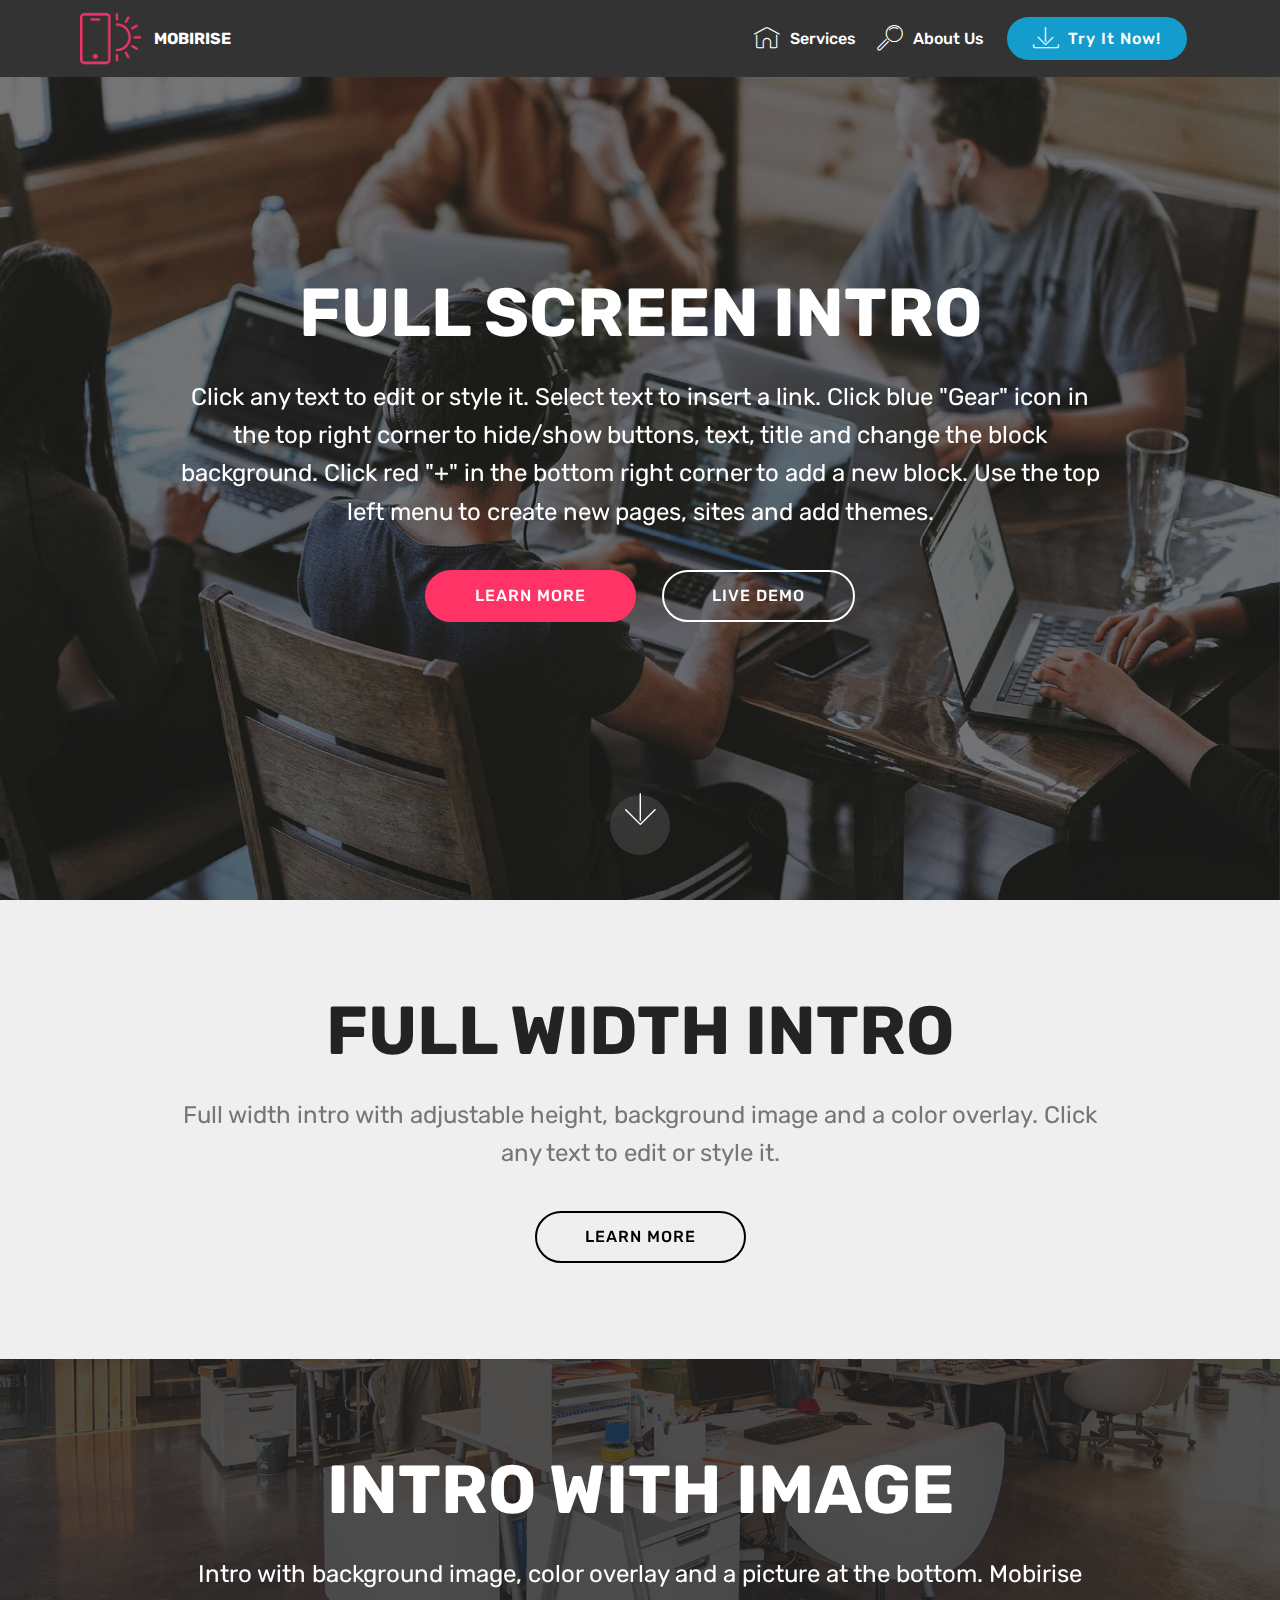
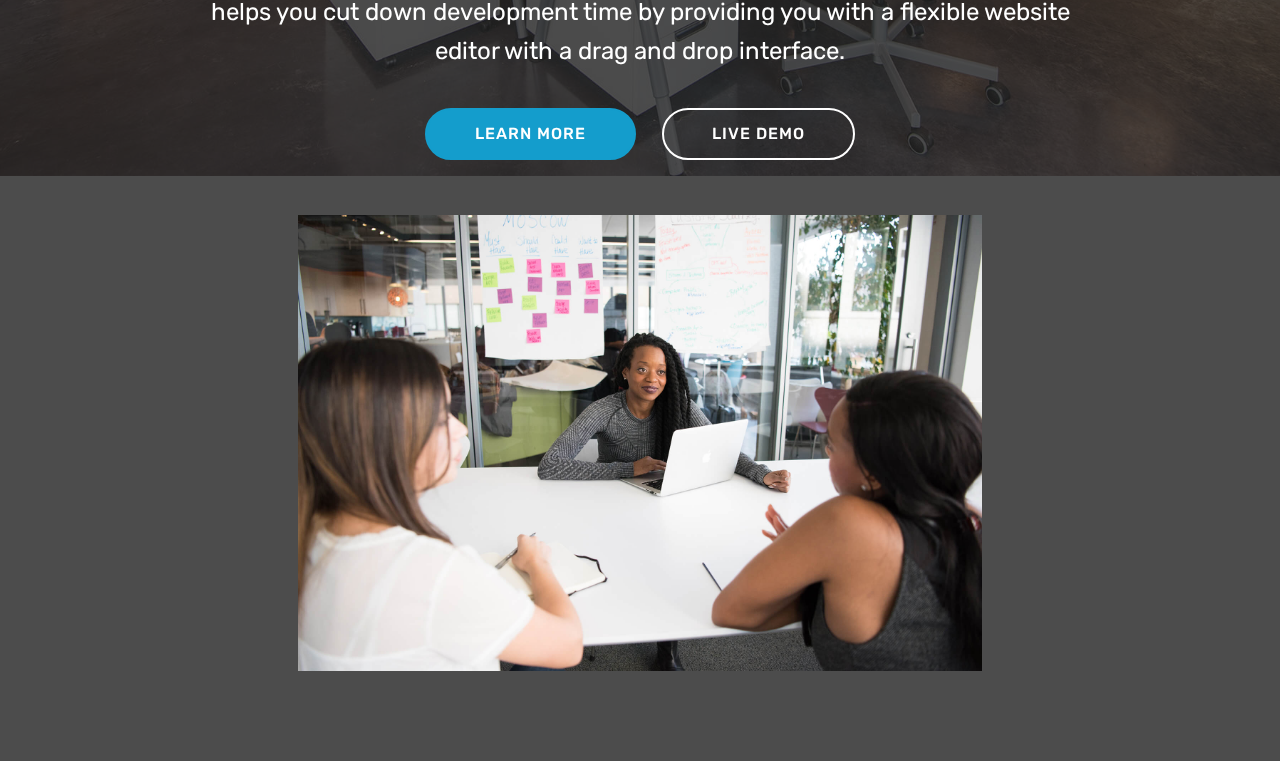
==== commit 0102a2b7: "create github pages" ====
--- a/index.html
+++ b/index.html
@@ -1,399 +1,161 @@
 <!DOCTYPE html>
 <html  >
 <head>
-  <!-- Site made with Mobirise Website Builder v5.0.29, https://mobirise.com -->
+  <!-- Site made with Mobirise Website Builder v4.12.4, https://mobirise.com -->
   <meta charset="UTF-8">
   <meta http-equiv="X-UA-Compatible" content="IE=edge">
-  <meta name="generator" content="Mobirise v5.0.29, mobirise.com">
+  <meta name="generator" content="Mobirise v4.12.4, mobirise.com">
   <meta name="viewport" content="width=device-width, initial-scale=1, minimum-scale=1">
-  <link rel="shortcut icon" href="assets/images/writer-128x192.png" type="image/x-icon">
+  <link rel="shortcut icon" href="assets/images/logo2.png" type="image/x-icon">
   <meta name="description" content="">
   
   
   <title>Home</title>
-  <link rel="stylesheet" href="assets/web/assets/mobirise-icons2/mobirise2.css">
-  <link rel="stylesheet" href="assets/tether/tether.min.css">
+  <link rel="stylesheet" href="assets/web/assets/mobirise-icons/mobirise-icons.css">
   <link rel="stylesheet" href="assets/bootstrap/css/bootstrap.min.css">
   <link rel="stylesheet" href="assets/bootstrap/css/bootstrap-grid.min.css">
   <link rel="stylesheet" href="assets/bootstrap/css/bootstrap-reboot.min.css">
-  <link rel="stylesheet" href="assets/animatecss/animate.css">
+  <link rel="stylesheet" href="assets/tether/tether.min.css">
   <link rel="stylesheet" href="assets/dropdown/css/style.css">
-  <link rel="stylesheet" href="assets/socicon/css/styles.css">
   <link rel="stylesheet" href="assets/theme/css/style.css">
   <link rel="preload" as="style" href="assets/mobirise/css/mbr-additional.css"><link rel="stylesheet" href="assets/mobirise/css/mbr-additional.css" type="text/css">
   
   
   
-  
 </head>
 <body>
-  
-  <section class="menu menu3 cid-sbFdJwyNtx" once="menu" id="menu3-12">
+  <section class="menu cid-sckbd7gEnS" once="menu" id="menu1-0">
+
     
-    <nav class="navbar navbar-dropdown navbar-fixed-top navbar-expand-lg">
-        <div class="container">
+
+    <nav class="navbar navbar-expand beta-menu navbar-dropdown align-items-center navbar-fixed-top navbar-toggleable-sm">
+        <button class="navbar-toggler navbar-toggler-right" type="button" data-toggle="collapse" data-target="#navbarSupportedContent" aria-controls="navbarSupportedContent" aria-expanded="false" aria-label="Toggle navigation">
+            <div class="hamburger">
+                <span></span>
+                <span></span>
+                <span></span>
+                <span></span>
+            </div>
+        </button>
+        <div class="menu-logo">
             <div class="navbar-brand">
-                
-                <span class="navbar-caption-wrap"><a class="navbar-caption text-black text-primary display-2" href="index.html#header7-2">CHELSEA DIONE</a></span>
+                <span class="navbar-logo">
+                    <a href="https://mobirise.co">
+                         <img src="assets/images/logo2.png" alt="Mobirise" style="height: 3.8rem;">
+                    </a>
+                </span>
+                <span class="navbar-caption-wrap">
+                    <a class="navbar-caption text-white display-4" href="https://mobirise.co">
+                        MOBIRISE
+                    </a>
+                </span>
             </div>
-            <button class="navbar-toggler" type="button" data-toggle="collapse" data-target="#navbarSupportedContent" aria-controls="navbarNavAltMarkup" aria-expanded="false" aria-label="Toggle navigation">
-                <div class="hamburger">
-                    <span></span>
-                    <span></span>
-                    <span></span>
-                    <span></span>
-                </div>
-            </button>
-            <div class="collapse navbar-collapse" id="navbarSupportedContent">
-                <ul class="navbar-nav nav-dropdown nav-right" data-app-modern-menu="true"><li class="nav-item"><a class="nav-link link text-black display-4" href="https://mobiri.se"></a></li>
-                    <li class="nav-item"><a class="nav-link link text-black display-4" href="page1.html#header18-j">About me&nbsp;</a></li>
-                    <li class="nav-item"><a class="nav-link link text-black display-4" href="page2.html#header3-t">BOOK A FREE CALL</a>
-                    </li></ul>
-                <div class="icons-menu">
-                    <a class="iconfont-wrapper" href="page2.html#header4-14" target="_blank">
-                        <span class="p-2 mbr-iconfont socicon-facebook socicon"></span>
+        </div>
+        <div class="collapse navbar-collapse" id="navbarSupportedContent">
+            <ul class="navbar-nav nav-dropdown" data-app-modern-menu="true">
+                <li class="nav-item">
+                    <a class="nav-link link text-white display-4" href="https://mobirise.co">
+                        <span class="mbri-home mbr-iconfont mbr-iconfont-btn"></span>
+                        Services
                     </a>
-                    <a class="iconfont-wrapper" href="page2.html#header4-14" target="_blank">
-                        <span class="p-2 mbr-iconfont socicon-linkedin socicon"></span>
+                </li>
+                <li class="nav-item">
+                    <a class="nav-link link text-white display-4" href="https://mobirise.co">
+                        <span class="mbri-search mbr-iconfont mbr-iconfont-btn"></span>
+                        About Us
                     </a>
-                    
-                  
-                </div>
-                
+                </li>
+            </ul>
+            <div class="navbar-buttons mbr-section-btn">
+                <a class="btn btn-sm btn-primary display-4" href="https://mobirise.co">
+                    <span class="mbri-save mbr-iconfont mbr-iconfont-btn "></span>
+                    Try It Now!
+                </a>
             </div>
         </div>
     </nav>
 </section>
 
-<section class="engine"><a href="https://mobirise.info/u">bootstrap responsive templates</a></section><section class="header7 cid-sbEYzFxGZu mbr-fullscreen" id="header7-2">
+<section class="engine"><a href="https://mobirise.info/n">simple site templates</a></section><section class="cid-sckbdmQ0yF mbr-fullscreen mbr-parallax-background" id="header2-1">
 
     
 
-    <div class="mbr-overlay" style="opacity: 0.8; background-color: rgb(152, 158, 143);"></div>
+    <div class="mbr-overlay" style="opacity: 0.5; background-color: rgb(35, 35, 35);"></div>
 
-    <div class="text-right container">
-        <div class="row justify-content-end">
-            <div class="col-12 col-lg-5">
-                <h1 class="mbr-section-title mbr-fonts-style mb-3 display-2"><strong>Chelsea Dione</strong></h1>
+    <div class="container align-center">
+        <div class="row justify-content-md-center">
+            <div class="mbr-white col-md-10">
+                <h1 class="mbr-section-title mbr-bold pb-3 mbr-fonts-style display-1">
+                    FULL SCREEN INTRO
+                </h1>
                 
-                <p class="mbr-text mbr-fonts-style display-7">For health, wellness, and vegan coaches
-<br>IMPROVING BUSINESSES AND LIVES ONE EMAIL AT A TIME</p>
-                <div class="mbr-section-btn mt-3"><a class="btn btn-primary display-4" href="page2.html" target="_blank">BOOK NOW</a></div>
-            </div>
-        </div>
-    </div>
-</section>
-
-<section class="gallery3 cid-sbF2sPAO6R" id="gallery3-8">
-    
-    
-    <div class="container-fluid">
-        <div class="mbr-section-head">
-            <h4 class="mbr-section-title mbr-fonts-style align-center mb-0 display-2">
-                <strong>HOW DOES IT WORK</strong></h4>
-            <h5 class="mbr-section-subtitle mbr-fonts-style align-center mb-0 mt-2 display-5">MY PROCESS FOR LAUNCH COPY &amp; STRATEGY</h5>
-        </div>
-        <div class="row mt-4">
-            <div class="item features-image сol-12 col-md-6 col-lg-4">
-                <div class="item-wrapper">
-                    <div class="item-img">
-                        <img src="assets/images/wirter-927x618.jpg" alt="">
-                    </div>
-                    <div class="item-content">
-                        <h5 class="item-title mbr-fonts-style display-2">
-                            <strong>01</strong></h5>
-                        
-                        <p class="mbr-text mbr-fonts-style mt-3 display-7">Let's create some healthy conversion 
-<br>Shoot me an email 
-<br>chels@copychels.com 
-<br>
-<br>Or, let's chat over tea..... virtually<br></p>
-                    </div>
-                    
-                </div>
-            </div>
-            <div class="item features-image сol-12 col-md-6 col-lg-4">
-                <div class="item-wrapper">
-                    <div class="item-img">
-                        <img src="assets/images/wirter-927x618.jpg" alt="">
-                    </div>
-                    <div class="item-content">
-                        <h5 class="item-title mbr-fonts-style display-2">
-                            <strong>02</strong></h5>
-                        
-                        <p class="mbr-text mbr-fonts-style mt-3 display-7">Let's create some healthy conversion 
-<br>Shoot me an email 
-<br>chels@copychels.com 
-<br>
-<br>Or, let's chat over tea..... virtually<br></p>
-                    </div>
-                    
-                </div>
-            </div><div class="item features-image сol-12 col-md-6 col-lg-4">
-                <div class="item-wrapper">
-                    <div class="item-img">
-                        <img src="assets/images/wirter-3888x2592.jpg">
-                    </div>
-                    <div class="item-content">
-                        <h5 class="item-title mbr-fonts-style display-2">
-                            <strong>03</strong></h5>
-                        
-                        <p class="mbr-text mbr-fonts-style mt-3 display-7">Let's create some healthy conversion 
-<br>Shoot me an email 
-<br>chels@copychels.com 
-<br>
-<br>Or, let's chat over tea..... virtually<br></p>
-                    </div>
-                   
-                </div>
-            </div>
-            <div class="item features-image сol-12 col-md-6 col-lg-4">
-                <div class="item-wrapper">
-                  
-                    
-                    
-                </div>
-            </div>
-           
-                </div>
-            </div>
-        
-    
-</section>
-
-<section class="info3 cid-sbF0k7pXRr" id="info3-4">
-
-    
-
-    <div class="mbr-overlay" style="opacity: 0.6; background-color: rgb(152, 158, 143);">
-    </div>
-    <div class="container">
-        <div class="row justify-content-center">
-            <div class="card col-12 col-lg-10">
-                <div class="card-wrapper">
-                    <div class="card-box align-center">
-                        <h4 class="card-title mbr-fonts-style align-center mb-4 display-2"><strong>Work with me</strong></h4>
-                        <p class="mbr-text mbr-fonts-style mb-4 display-7">Let's create some healthy conversion
-<br>Shoot me an email
-<br>chels@copychels.com
-<br>
-<br>Or, let's chat over tea..... virtually</p>
-                        <div class="mbr-section-btn mt-3"><a class="btn btn-white display-4" href="page2.html" target="_blank">Book Now</a></div>
-                    </div>
+                <p class="mbr-text pb-3 mbr-fonts-style display-5">
+                    Click any text to edit or style it. Select text to insert a link. Click blue "Gear" icon in the top right corner to hide/show buttons, text, title and change the block background. Click red "+" in the bottom right corner to add a new block. Use the top left menu to create new pages, sites and add themes.
+                </p>
+                <div class="mbr-section-btn">
+                    <a class="btn btn-md btn-secondary display-4" href="https://mobirise.co">LEARN MORE</a>
+                    <a class="btn btn-md btn-white-outline display-4" href="https://mobirise.co">LIVE DEMO</a>
                 </div>
             </div>
         </div>
     </div>
-</section>
-
-<section class="image2 cid-sbF484wMsu" id="image2-c">
-    
-
-    
-
-    <div class="container">
-        <div class="row align-items-center">
-            <div class="col-12 col-lg-6">
-                <div class="image-wrapper">
-                    <img src="assets/images/writer-1.jpg" alt="">
-                    <p class="mbr-description mbr-fonts-style mt-2 align-center display-4"></p>
-                </div>
-            </div>
-            <div class="col-12 col-lg">
-                <div class="text-wrapper">
-                    <h3 class="mbr-section-title mbr-fonts-style mb-3 display-2">
-                        <strong>About me</strong></h3>
-                    <p class="mbr-text mbr-fonts-style display-7">People hire me to craft convertional and non-salesy emails that gain raving fans eager to line up with wallets open and hungry to buy their products and services.</p>
-                </div>
-            </div>
-        </div>
+    <div class="mbr-arrow hidden-sm-down" aria-hidden="true">
+        <a href="#next">
+            <i class="mbri-down mbr-iconfont"></i>
+        </a>
     </div>
 </section>
 
-<section class="features14 cid-sbF16scjQH" id="features15-5">
-
-    
-    
-    <div class="container">
-        <div class="row justify-content-center">
-            <div class="card col-12 col-md-6 col-lg-4">
-                <div class="card-wrapper">
-                    <span class="mbr-iconfont m-auto mobi-mbri-edit mobi-mbri"></span>
-                    <div class="card-box">
-                        <h4 class="card-title mbr-fonts-style mb-2 display-5">content</h4>
-                        <h5 class="card-text mbr-fonts-style display-4">Building brand image through effective copy</h5>
-                    </div>
-                </div>
-            </div>
-            <div class="card col-12 col-md-6 col-lg-4">
-                <div class="card-wrapper">
-                    <span class="mbr-iconfont m-auto mobi-mbri-chat mobi-mbri"></span>
-                    <div class="card-box">
-                        <h4 class="card-title mbr-fonts-style mb-2 display-5">content</h4>
-                        <h5 class="card-text mbr-fonts-style display-4">Creating value-driven content</h5>
-                    </div>
-                </div>
-            </div>
-            <div class="card col-12 col-md-6 col-lg-4">
-                <div class="card-wrapper">
-                    <span class="mbr-iconfont m-auto mobi-mbri-like mobi-mbri"></span>
-                    <div class="card-box">
-                        <h4 class="card-title mbr-fonts-style mb-2 display-5">content</h4>
-                        <h5 class="card-text mbr-fonts-style display-4">Building brand image through effective copy</h5>
-                    </div>
-
-                </div>
-            </div>
-            
-        </div>
-    </div>
-</section>
-
-<section class="features16 cid-sbF3EdTkgN" id="features17-b">
-    
-
-    
-    <div class="container">
-        <div class="content-wrapper">
-            <div class="row align-items-center">
-                <div class="col-12 col-lg-6">
-                    <div class="image-wrapper">
-                        <img src="assets/images/typewriter.jpeg" alt="">
-                    </div>
-                </div>
-                <div class="col-12 col-lg">
-                    <div class="text-wrapper">
-                        <h6 class="card-title mbr-fonts-style display-5"><strong>Pricing starts at $7k</strong></h6>
-                        <p class="mbr-text mbr-fonts-style mb-4 display-4">Custom proposal includes options like:
-<br>
-<br>Foundational data-mining questionnaire to lock in on the audience for your offer
-<br>
-<br>60-minute launch strategy call
-<br>
-<br>Funnel map &amp; sales funnel consulting
-<br>
-<br>Custom full-copywriting of your sales page 20-email sequence campaign (can add more if needed)
-<br>
-<br>6 Facebook ad deliverables
-<br>
-<br>Up to 10 testimonial rewrites
-<br>
-<br>30-minute webinar or live video pitch review &amp; drafting session
-<br>
-<br>Canned FAQ responses one-pager for customer support
-<br>
-<br>and more!</p>
-                        <div class="mbr-section-btn mt-3"><a class="btn btn-primary display-4" href="page2.html" target="_blank">
-                                WHAT ARE YOU WAITING FOR? BOOK NOW</a></div>
-                    </div>
-                </div>
-            </div>
-        </div>
-    </div>
-</section>
-
-<section class="testimonials2 cid-sbF1hSm3US" id="testimonials2-6">
-    
-    
-    <div class="container">
-        <h3 class="mbr-section-title mbr-fonts-style align-center mb-4 display-2">
-            <strong>Testimonials</strong>
-        </h3>
-        <div class="row justify-content-center">
-            <div class="card col-12 col-md-6">
-                <p class="mbr-text mbr-fonts-style mb-4 display-7">“I really liked it [press release], this is more than I was expecting, it's well written, the tone of voice is great and the message is clear, you definitely understood the whole concept of the app and could show it in a nice and professional way, I'm very happy with this copy, I'm sure it's gonna make the difference to my communication with the audience.
-<br>
-<br>Thanks for that, was great working with you, and I'm sure I'm gonna contact you for future jobs.”&nbsp;<br></p>
-                <div class="d-flex mb-md-0 mb-4">
-                    <div class="image-wrapper">
-                        <img src="assets/images/writer.jpeg" alt="Mobirise">
-                    </div>
-                    <div class="text-wrapper">
-                        <p class="name mbr-fonts-style mb-1 display-4"></p><p><strong>Wagner Rosati</strong>&nbsp;&nbsp;&nbsp;&nbsp;&nbsp; &nbsp; &nbsp; &nbsp; &nbsp; &nbsp; &nbsp; &nbsp; &nbsp; &nbsp; &nbsp; &nbsp; &nbsp;</p><p></p>
-                        <p class="position mbr-fonts-style display-4">
-                            <strong>CEO of VEGAN CHECK APP</strong></p>
-                    </div>
-                </div>
-            </div>
-            <div class="card col-12 col-md-6">
-                <p class="mbr-text mbr-fonts-style mb-4 display-7">“I really liked it [press release], this is more than I was expecting, it's well written, the tone of voice is great and the message is clear, you definitely understood the whole concept of the app and could show it in a nice and professional way, I'm very happy with this copy, I'm sure it's gonna make the difference to my communication with the audience. 
-<br>
-<br>Thanks for that, was great working with you, and I'm sure I'm gonna contact you for future jobs.”</p>
-                <div class="d-flex mb-md-0 mb-4">
-                    <div class="image-wrapper">
-                        <img src="assets/images/writer-1.jpeg" alt="">
-                    </div>
-                    <div class="text-wrapper">
-                        <p class="name mbr-fonts-style mb-1 display-4"><strong>Wagner Rosati</strong>&nbsp; &nbsp; &nbsp; &nbsp; &nbsp; &nbsp; &nbsp; &nbsp; &nbsp; &nbsp; &nbsp; &nbsp; &nbsp;</p>
-                        <p class="position mbr-fonts-style display-4">
-                            <strong>CEO of Vegan Check App</strong></p>
-                    </div>
-                </div>
-            </div>
-        </div>
-    </div>
-</section>
-
-<section class="info3 cid-sbF5abMZIH" id="info3-e">
-
-    
-
-    <div class="mbr-overlay" style="opacity: 0.6; background-color: rgb(152, 158, 143);">
-    </div>
-    <div class="container">
-        <div class="row justify-content-center">
-            <div class="card col-12 col-lg-10">
-                <div class="card-wrapper">
-                    <div class="card-box align-center">
-                        <h4 class="card-title mbr-fonts-style align-center mb-4 display-2"><strong>This is perfect for you</strong></h4>
-                        <p class="mbr-text mbr-fonts-style mb-4 display-7">For health, wellness, and vegan coaches 
-<br>IMPROVING BUSINESSES AND LIVES ONE EMAIL AT A TIME</p>
-                        <div class="mbr-section-btn mt-3"><a class="btn btn-white display-4" href="page2.html" target="_blank">Book Now</a></div>
-                    </div>
-                </div>
-            </div>
-        </div>
-    </div>
-</section>
-
-<section class="footer3 cid-sbFeSvLHKp" once="footers" id="footer3-13">
+<section class="header1 cid-sckbdOEz7m" id="header16-2">
 
     
 
     
 
     <div class="container">
-        <div class="media-container-row align-center mbr-white">
-            <div class="row row-links">
-                <ul class="foot-menu">
-                    
-                    
-                    
-                    
-                    
-                <li class="foot-menu-item mbr-fonts-style display-7"><a href="index.html#header7-2" class="text-white">Home</a></li><li class="foot-menu-item mbr-fonts-style display-7"><a href="page1.html#header18-j" class="text-white">About Me</a></li><li class="foot-menu-item mbr-fonts-style display-7"><a href="page1.html#header18-j" class="text-white">Book a free call</a></li></ul>
+        <div class="row justify-content-md-center">
+            <div class="col-md-10 align-center">
+                <h1 class="mbr-section-title mbr-bold pb-3 mbr-fonts-style display-1">
+                    FULL WIDTH INTRO
+                </h1>
+                
+                <p class="mbr-text pb-3 mbr-fonts-style display-5">
+                    Full width intro with adjustable height, background image and a color overlay. Click any text to edit or style it.
+                </p>
+                <div class="mbr-section-btn"><a class="btn btn-md btn-black-outline display-4" href="https://mobirise.co">LEARN MORE</a>
+                </div>
             </div>
-            <div class="row social-row">
-                <div class="social-list align-right pb-2">
-                    
-                    
-                    
-                    
-                    
-                    
-                <div class="soc-item">
-                        <a href="page2.html#header4-14" target="_blank">
-                            <span class="mbr-iconfont mbr-iconfont-social socicon-facebook socicon"></span>
-                        </a>
-                    </div><div class="soc-item">
-                        <a href="page2.html#header4-14" target="_blank">
-                            <span class="mbr-iconfont mbr-iconfont-social socicon-linkedin socicon"></span>
-                        </a>
-                    </div></div>
+        </div>
+    </div>
+
+</section>
+
+<section class="header4 cid-sckbe9RabA mbr-parallax-background" id="header4-3">
+
+    
+
+    <div class="mbr-overlay" style="opacity: 0.8; background-color: rgb(35, 35, 35);">
+    </div>
+
+    <div class="container">
+        <div class="row justify-content-md-center">
+            <div class="media-content col-md-10">
+                <h1 class="mbr-section-title align-center mbr-white pb-3 mbr-bold mbr-fonts-style display-1">
+                    INTRO WITH IMAGE
+                </h1>
+                
+                <div class="mbr-text align-center mbr-white pb-3">
+                    <p class="mbr-text mbr-fonts-style display-5">
+                        Intro with background image, color overlay and a picture at the bottom. Mobirise helps you cut down development time by providing you with a flexible website editor with a drag and drop interface.
+                    </p>
+                </div>
+                <div class="mbr-section-btn align-center">
+                    <a class="btn btn-md btn-primary display-4" href="https://mobirise.co">LEARN MORE</a>
+                    <a class="btn btn-md btn-white-outline display-4" href="https://mobirise.co">LIVE DEMO</a>
+                </div>
             </div>
-            <div class="row row-copirayt">
-                <p class="mbr-text mb-0 mbr-fonts-style mbr-white align-center display-7">
-                    © All Rights Reserved. <a href="page2.html#header3-19" class="text-info text-primary" target="_blank">Terms and condition</a></p>
+            <div class="mbr-figure pt-5">
+                <img src="assets/images/background2.jpg" alt="Mobirise" style="width: 60%;">
             </div>
         </div>
     </div>
@@ -402,17 +164,15 @@
 
   <script src="assets/web/assets/jquery/jquery.min.js"></script>
   <script src="assets/popper/popper.min.js"></script>
+  <script src="assets/bootstrap/js/bootstrap.min.js"></script>
   <script src="assets/tether/tether.min.js"></script>
-  <script src="assets/bootstrap/js/bootstrap.min.js"></script>
   <script src="assets/smoothscroll/smooth-scroll.js"></script>
-  <script src="assets/viewportchecker/jquery.viewportchecker.js"></script>
   <script src="assets/dropdown/js/nav-dropdown.js"></script>
   <script src="assets/dropdown/js/navbar-dropdown.js"></script>
   <script src="assets/touchswipe/jquery.touch-swipe.min.js"></script>
+  <script src="assets/parallax/jarallax.min.js"></script>
   <script src="assets/theme/js/script.js"></script>
   
   
-  
-  <input name="animation" type="hidden">
-  </body>
+</body>
 </html>--- a/assets/web/assets/mobirise-icons/mobirise-icons.css
+++ b/assets/web/assets/mobirise-icons/mobirise-icons.css
@@ -0,0 +1,477 @@
+@font-face {
+  font-family: 'MobiriseIcons';
+  src:  url('mobirise-icons.eot?spat4u');
+  src:  url('mobirise-icons.eot?spat4u#iefix') format('embedded-opentype'),
+    url('mobirise-icons.ttf?spat4u') format('truetype'),
+    url('mobirise-icons.woff?spat4u') format('woff'),
+    url('mobirise-icons.svg?spat4u#MobiriseIcons') format('svg');
+  font-weight: normal;
+  font-style: normal;
+  font-display: swap;
+}
+
+[class^="mbri-"], [class*=" mbri-"] {
+  /* use !important to prevent issues with browser extensions that change fonts */
+  font-family: MobiriseIcons !important;
+  speak: none;
+  font-style: normal;
+  font-weight: normal;
+  font-variant: normal;
+  text-transform: none;
+  line-height: 1;
+
+  /* Better Font Rendering =========== */
+  -webkit-font-smoothing: antialiased;
+  -moz-osx-font-smoothing: grayscale;
+}
+
+.mbri-add-submenu:before {
+  content: "\e900";
+}
+.mbri-alert:before {
+  content: "\e901";
+}
+.mbri-align-center:before {
+  content: "\e902";
+}
+.mbri-align-justify:before {
+  content: "\e903";
+}
+.mbri-align-left:before {
+  content: "\e904";
+}
+.mbri-align-right:before {
+  content: "\e905";
+}
+.mbri-android:before {
+  content: "\e906";
+}
+.mbri-apple:before {
+  content: "\e907";
+}
+.mbri-arrow-down:before {
+  content: "\e908";
+}
+.mbri-arrow-next:before {
+  content: "\e909";
+}
+.mbri-arrow-prev:before {
+  content: "\e90a";
+}
+.mbri-arrow-up:before {
+  content: "\e90b";
+}
+.mbri-bold:before {
+  content: "\e90c";
+}
+.mbri-bookmark:before {
+  content: "\e90d";
+}
+.mbri-bootstrap:before {
+  content: "\e90e";
+}
+.mbri-briefcase:before {
+  content: "\e90f";
+}
+.mbri-browse:before {
+  content: "\e910";
+}
+.mbri-bulleted-list:before {
+  content: "\e911";
+}
+.mbri-calendar:before {
+  content: "\e912";
+}
+.mbri-camera:before {
+  content: "\e913";
+}
+.mbri-cart-add:before {
+  content: "\e914";
+}
+.mbri-cart-full:before {
+  content: "\e915";
+}
+.mbri-cash:before {
+  content: "\e916";
+}
+.mbri-change-style:before {
+  content: "\e917";
+}
+.mbri-chat:before {
+  content: "\e918";
+}
+.mbri-clock:before {
+  content: "\e919";
+}
+.mbri-close:before {
+  content: "\e91a";
+}
+.mbri-cloud:before {
+  content: "\e91b";
+}
+.mbri-code:before {
+  content: "\e91c";
+}
+.mbri-contact-form:before {
+  content: "\e91d";
+}
+.mbri-credit-card:before {
+  content: "\e91e";
+}
+.mbri-cursor-click:before {
+  content: "\e91f";
+}
+.mbri-cust-feedback:before {
+  content: "\e920";
+}
+.mbri-database:before {
+  content: "\e921";
+}
+.mbri-delivery:before {
+  content: "\e922";
+}
+.mbri-desktop:before {
+  content: "\e923";
+}
+.mbri-devices:before {
+  content: "\e924";
+}
+.mbri-down:before {
+  content: "\e925";
+}
+.mbri-download:before {
+  content: "\e989";
+}
+.mbri-drag-n-drop:before {
+  content: "\e927";
+}
+.mbri-drag-n-drop2:before {
+  content: "\e928";
+}
+.mbri-edit:before {
+  content: "\e929";
+}
+.mbri-edit2:before {
+  content: "\e92a";
+}
+.mbri-error:before {
+  content: "\e92b";
+}
+.mbri-extension:before {
+  content: "\e92c";
+}
+.mbri-features:before {
+  content: "\e92d";
+}
+.mbri-file:before {
+  content: "\e92e";
+}
+.mbri-flag:before {
+  content: "\e92f";
+}
+.mbri-folder:before {
+  content: "\e930";
+}
+.mbri-gift:before {
+  content: "\e931";
+}
+.mbri-github:before {
+  content: "\e932";
+}
+.mbri-globe:before {
+  content: "\e933";
+}
+.mbri-globe-2:before {
+  content: "\e934";
+}
+.mbri-growing-chart:before {
+  content: "\e935";
+}
+.mbri-hearth:before {
+  content: "\e936";
+}
+.mbri-help:before {
+  content: "\e937";
+}
+.mbri-home:before {
+  content: "\e938";
+}
+.mbri-hot-cup:before {
+  content: "\e939";
+}
+.mbri-idea:before {
+  content: "\e93a";
+}
+.mbri-image-gallery:before {
+  content: "\e93b";
+}
+.mbri-image-slider:before {
+  content: "\e93c";
+}
+.mbri-info:before {
+  content: "\e93d";
+}
+.mbri-italic:before {
+  content: "\e93e";
+}
+.mbri-key:before {
+  content: "\e93f";
+}
+.mbri-laptop:before {
+  content: "\e940";
+}
+.mbri-layers:before {
+  content: "\e941";
+}
+.mbri-left-right:before {
+  content: "\e942";
+}
+.mbri-left:before {
+  content: "\e943";
+}
+.mbri-letter:before {
+  content: "\e944";
+}
+.mbri-like:before {
+  content: "\e945";
+}
+.mbri-link:before {
+  content: "\e946";
+}
+.mbri-lock:before {
+  content: "\e947";
+}
+.mbri-login:before {
+  content: "\e948";
+}
+.mbri-logout:before {
+  content: "\e949";
+}
+.mbri-magic-stick:before {
+  content: "\e94a";
+}
+.mbri-map-pin:before {
+  content: "\e94b";
+}
+.mbri-menu:before {
+  content: "\e94c";
+}
+.mbri-mobile:before {
+  content: "\e94d";
+}
+.mbri-mobile2:before {
+  content: "\e94e";
+}
+.mbri-mobirise:before {
+  content: "\e94f";
+}
+.mbri-more-horizontal:before {
+  content: "\e950";
+}
+.mbri-more-vertical:before {
+  content: "\e951";
+}
+.mbri-music:before {
+  content: "\e952";
+}
+.mbri-new-file:before {
+  content: "\e953";
+}
+.mbri-numbered-list:before {
+  content: "\e954";
+}
+.mbri-opened-folder:before {
+  content: "\e955";
+}
+.mbri-pages:before {
+  content: "\e956";
+}
+.mbri-paper-plane:before {
+  content: "\e957";
+}
+.mbri-paperclip:before {
+  content: "\e958";
+}
+.mbri-photo:before {
+  content: "\e959";
+}
+.mbri-photos:before {
+  content: "\e95a";
+}
+.mbri-pin:before {
+  content: "\e95b";
+}
+.mbri-play:before {
+  content: "\e95c";
+}
+.mbri-plus:before {
+  content: "\e95d";
+}
+.mbri-preview:before {
+  content: "\e95e";
+}
+.mbri-print:before {
+  content: "\e95f";
+}
+.mbri-protect:before {
+  content: "\e960";
+}
+.mbri-question:before {
+  content: "\e961";
+}
+.mbri-quote-left:before {
+  content: "\e962";
+}
+.mbri-quote-right:before {
+  content: "\e963";
+}
+.mbri-refresh:before {
+  content: "\e964";
+}
+.mbri-responsive:before {
+  content: "\e965";
+}
+.mbri-right:before {
+  content: "\e966";
+}
+.mbri-rocket:before {
+  content: "\e967";
+}
+.mbri-sad-face:before {
+  content: "\e968";
+}
+.mbri-sale:before {
+  content: "\e969";
+}
+.mbri-save:before {
+  content: "\e96a";
+}
+.mbri-search:before {
+  content: "\e96b";
+}
+.mbri-setting:before {
+  content: "\e96c";
+}
+.mbri-setting2:before {
+  content: "\e96d";
+}
+.mbri-setting3:before {
+  content: "\e96e";
+}
+.mbri-share:before {
+  content: "\e96f";
+}
+.mbri-shopping-bag:before {
+  content: "\e970";
+}
+.mbri-shopping-basket:before {
+  content: "\e971";
+}
+.mbri-shopping-cart:before {
+  content: "\e972";
+}
+.mbri-sites:before {
+  content: "\e973";
+}
+.mbri-smile-face:before {
+  content: "\e974";
+}
+.mbri-speed:before {
+  content: "\e975";
+}
+.mbri-star:before {
+  content: "\e976";
+}
+.mbri-success:before {
+  content: "\e977";
+}
+.mbri-sun:before {
+  content: "\e978";
+}
+.mbri-sun2:before {
+  content: "\e979";
+}
+.mbri-tablet:before {
+  content: "\e97a";
+}
+.mbri-tablet-vertical:before {
+  content: "\e97b";
+}
+.mbri-target:before {
+  content: "\e97c";
+}
+.mbri-timer:before {
+  content: "\e97d";
+}
+.mbri-to-ftp:before {
+  content: "\e97e";
+}
+.mbri-to-local-drive:before {
+  content: "\e97f";
+}
+.mbri-touch-swipe:before {
+  content: "\e980";
+}
+.mbri-touch:before {
+  content: "\e981";
+}
+.mbri-trash:before {
+  content: "\e982";
+}
+.mbri-underline:before {
+  content: "\e983";
+}
+.mbri-unlink:before {
+  content: "\e984";
+}
+.mbri-unlock:before {
+  content: "\e985";
+}
+.mbri-up-down:before {
+  content: "\e986";
+}
+.mbri-up:before {
+  content: "\e987";
+}
+.mbri-update:before {
+  content: "\e988";
+}
+.mbri-upload:before {
+ content: "\e926"; 
+}
+.mbri-user:before {
+  content: "\e98a";
+}
+.mbri-user2:before {
+  content: "\e98b";
+}
+.mbri-users:before {
+  content: "\e98c";
+}
+.mbri-video:before {
+  content: "\e98d";
+}
+.mbri-video-play:before {
+  content: "\e98e";
+}
+.mbri-watch:before {
+  content: "\e98f";
+}
+.mbri-website-theme:before {
+  content: "\e990";
+}
+.mbri-wifi:before {
+  content: "\e991";
+}
+.mbri-windows:before {
+  content: "\e992";
+}
+.mbri-zoom-out:before {
+  content: "\e993";
+}
+.mbri-redo:before {
+  content: "\e994";
+}
+.mbri-undo:before {
+  content: "\e995";
+}
